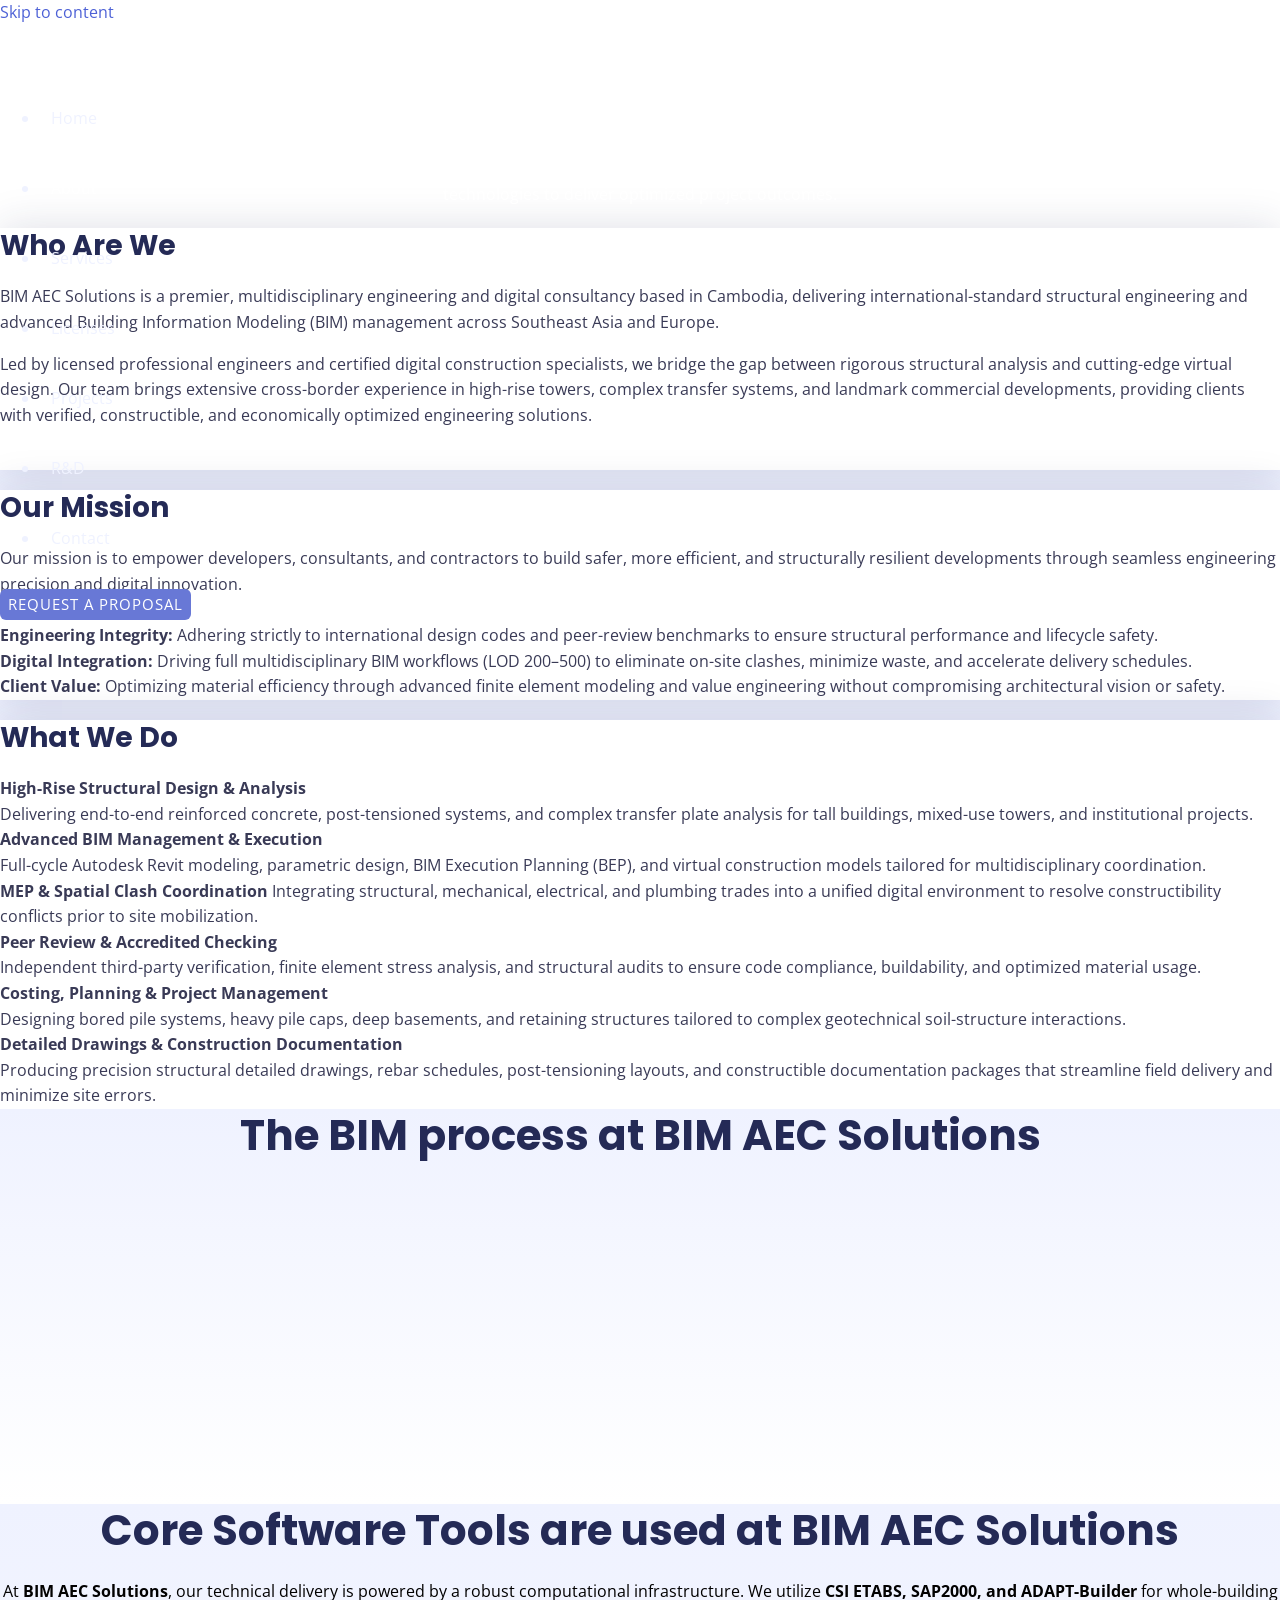
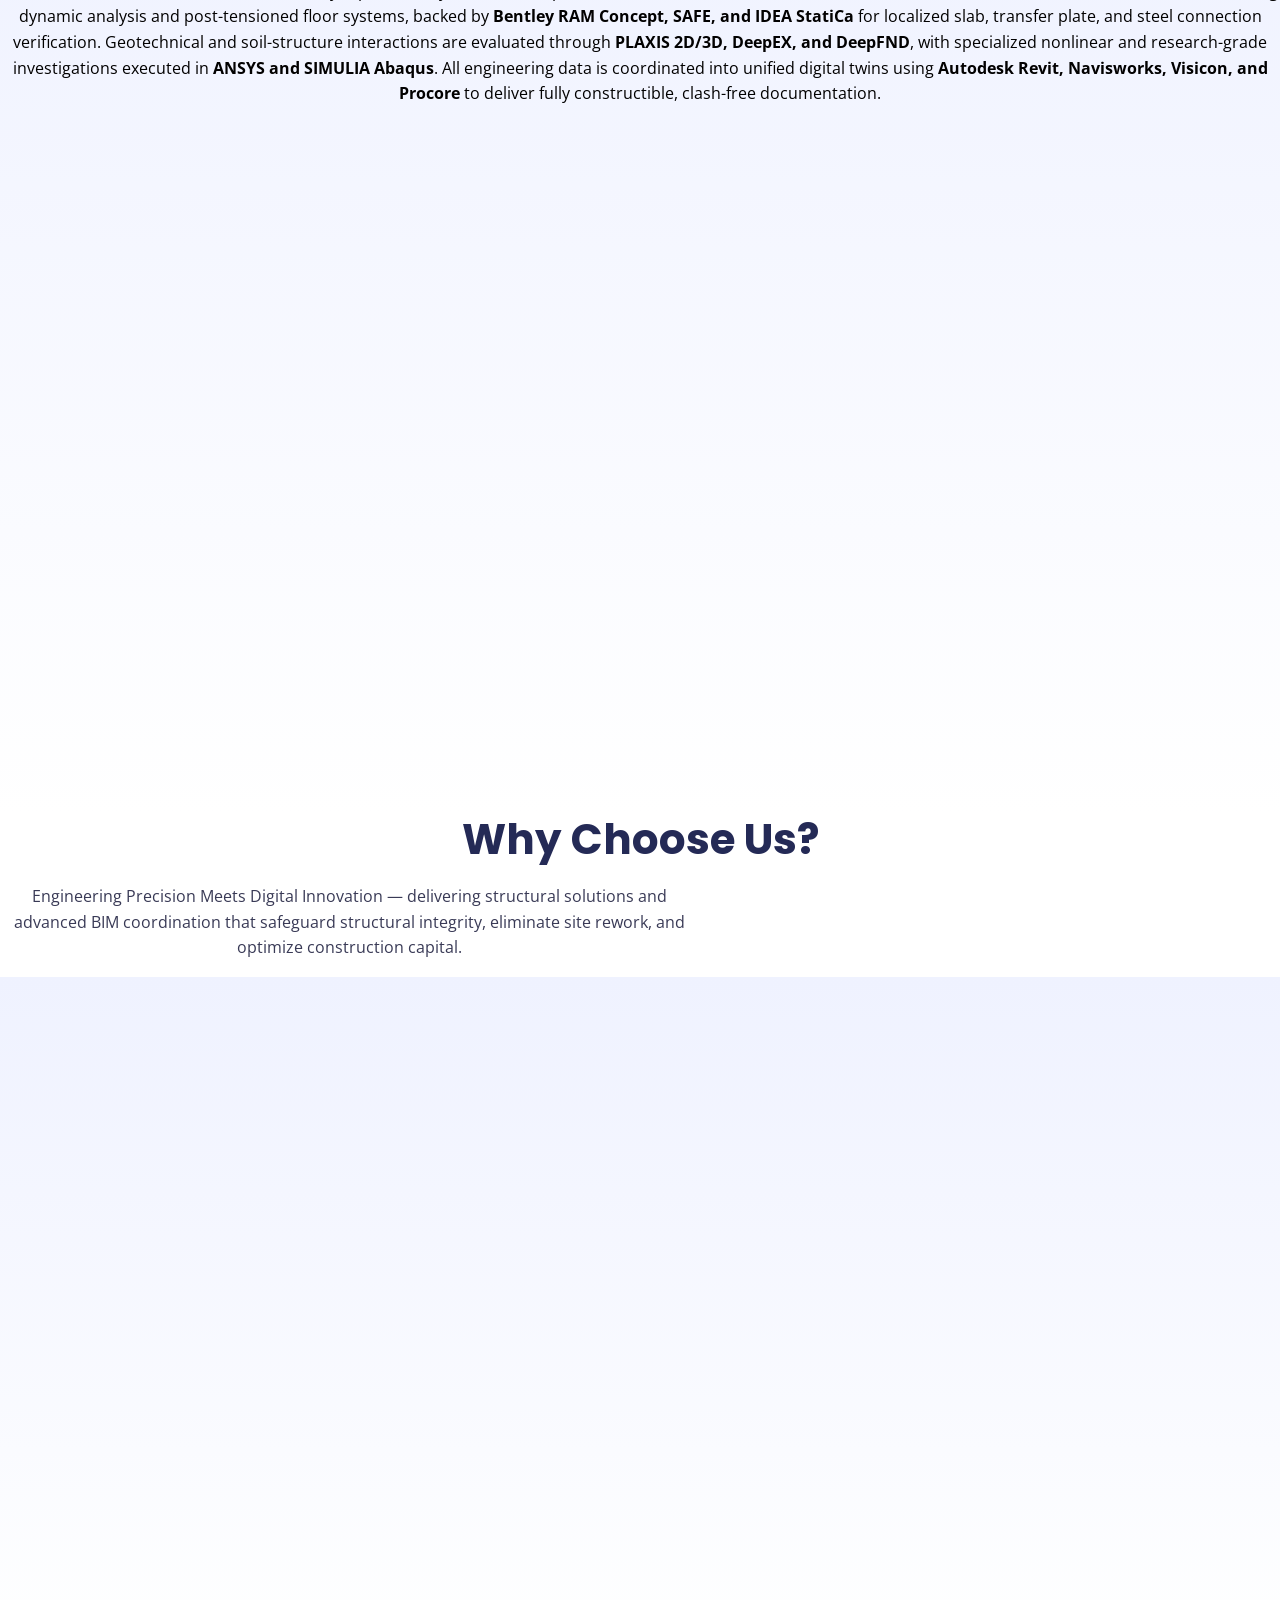
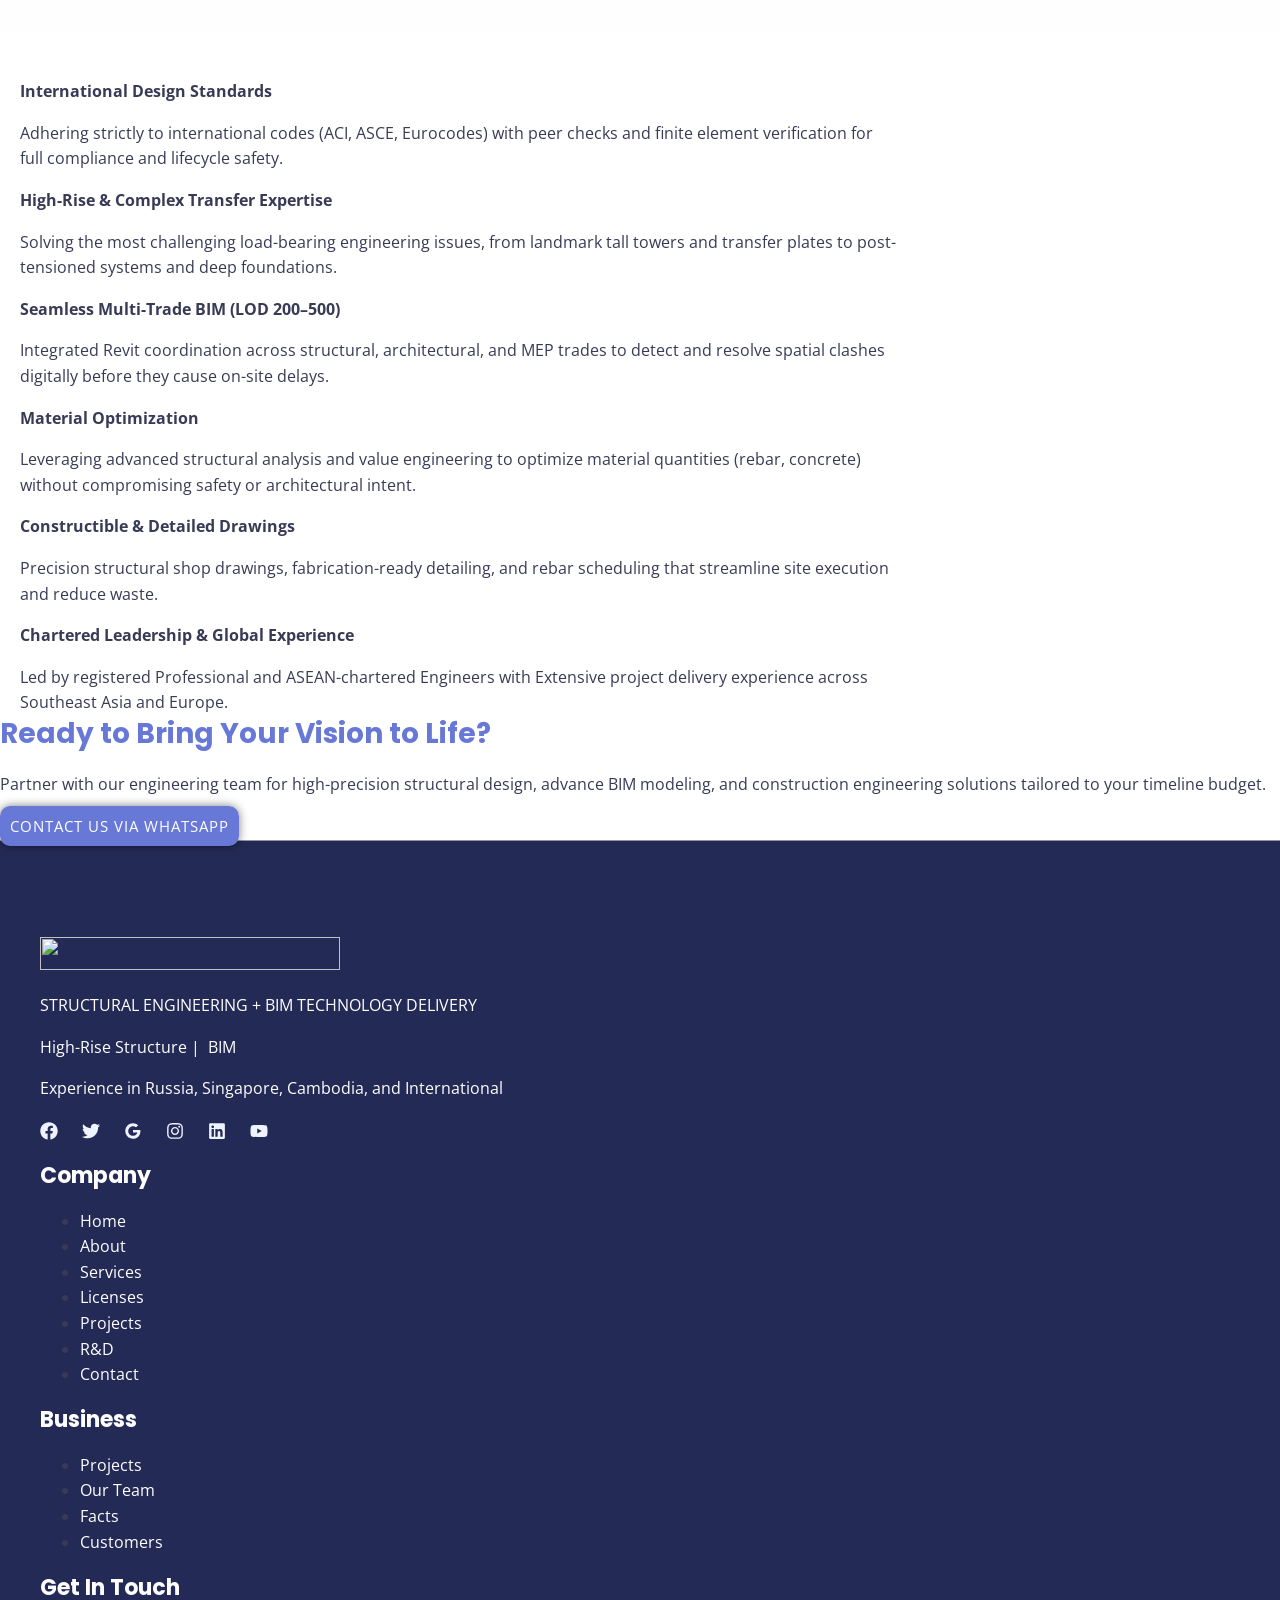
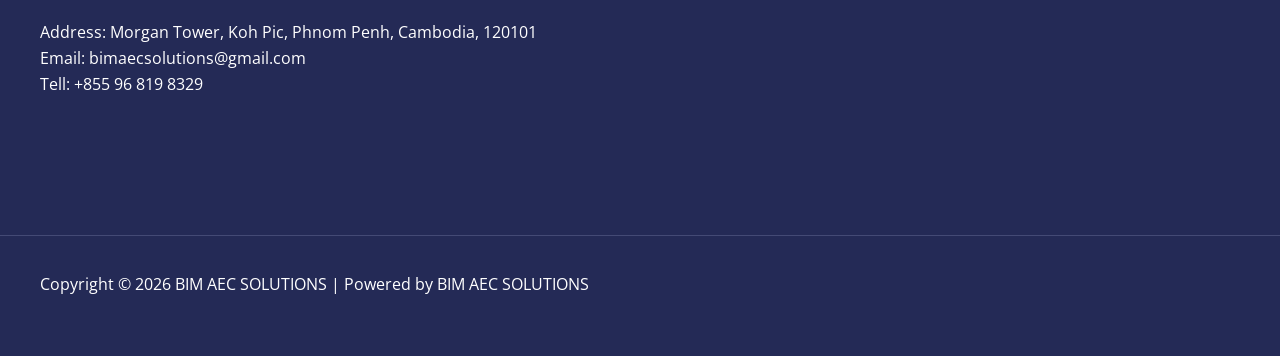
==== about/index.html @ 33dc8c8f "Add files via upload" ====
<!DOCTYPE html>
<html lang="en-US">
<head><meta charset="UTF-8">

<meta name="viewport" content="width=device-width, initial-scale=1">
	<link rel="profile" href="https://gmpg.org/xfn/11"> 
	<title>About – BIM AEC SOLUTIONS</title>
<meta name="robots" content="max-image-preview:large">
<link rel="dns-prefetch" href="//fonts.googleapis.com">
<link href="https://fonts.googleapis.com/" rel="preconnect">
<link href="https://fonts.gstatic.com/" crossorigin="anonymous" rel="preconnect">




<style id="wp-img-auto-sizes-contain-inline-css">
img:is([sizes=auto i],[sizes^="auto," i]){contain-intrinsic-size:3000px 1500px}
/*# sourceURL=wp-img-auto-sizes-contain-inline-css */
</style>
<link rel="stylesheet" id="astra-theme-css-css" href="./../wp-content/themes/astra/assets/css/minified/main.min.css?ver=4.14.2" media="all">
<style id="astra-theme-css-inline-css">
:root{--ast-post-nav-space:0;--ast-container-default-xlg-padding:6.67em;--ast-container-default-lg-padding:5.67em;--ast-container-default-slg-padding:4.34em;--ast-container-default-md-padding:3.34em;--ast-container-default-sm-padding:6.67em;--ast-container-default-xs-padding:2.4em;--ast-container-default-xxs-padding:1.4em;--ast-code-block-background:#EEEEEE;--ast-comment-inputs-background:#FAFAFA;--ast-normal-container-width:1200px;--ast-narrow-container-width:750px;--ast-blog-title-font-weight:normal;--ast-blog-meta-weight:inherit;--ast-global-color-primary:var(--ast-global-color-5);--ast-global-color-secondary:var(--ast-global-color-4);--ast-global-color-alternate-background:var(--ast-global-color-7);--ast-global-color-subtle-background:var(--ast-global-color-6);--ast-bg-style-guide:var( --ast-global-color-secondary,var(--ast-global-color-5) );--ast-shadow-style-guide:0px 0px 4px 0 #00000057;--ast-global-dark-bg-style:#fff;--ast-global-dark-lfs:#fbfbfb;--ast-widget-bg-color:#fafafa;--ast-wc-container-head-bg-color:#fbfbfb;--ast-title-layout-bg:#eeeeee;--ast-search-border-color:#e7e7e7;--ast-lifter-hover-bg:#e6e6e6;--ast-gallery-block-color:#000;--srfm-color-input-label:var(--ast-global-color-2);}html{font-size:100%;}a,.page-title{color:var(--ast-global-color-1);}a:hover,a:focus{color:var(--ast-global-color-1);}body,button,input,select,textarea,.ast-button,.ast-custom-button{font-family:'Open Sans',sans-serif;font-weight:400;font-size:16px;font-size:1rem;line-height:var(--ast-body-line-height,1.6em);}blockquote{color:var(--ast-global-color-3);}h1,h2,h3,h4,h5,h6,.entry-content :where(h1,h2,h3,h4,h5,h6),.entry-content :where(h1,h2,h3,h4,h5,h6) a,.site-title,.site-title a{font-family:'Poppins',sans-serif;font-weight:700;line-height:1em;}.ast-site-identity .site-title a{color:var(--ast-global-color-2);}.site-title{font-size:35px;font-size:2.1875rem;display:none;}header .custom-logo-link img{max-width:180px;width:180px;}.astra-logo-svg{width:180px;}.site-header .site-description{font-size:15px;font-size:0.9375rem;display:none;}.entry-title{font-size:30px;font-size:1.875rem;}.archive .ast-article-post .ast-article-inner,.blog .ast-article-post .ast-article-inner,.archive .ast-article-post .ast-article-inner:hover,.blog .ast-article-post .ast-article-inner:hover{overflow:hidden;}h1,.entry-content :where(h1),.entry-content :where(h1) a{font-size:48px;font-size:3rem;font-weight:700;font-family:'Poppins',sans-serif;line-height:1.4em;}h2,.entry-content :where(h2),.entry-content :where(h2) a{font-size:42px;font-size:2.625rem;font-family:'Poppins',sans-serif;line-height:1.3em;}h3,.entry-content :where(h3),.entry-content :where(h3) a{font-size:28px;font-size:1.75rem;font-family:'Poppins',sans-serif;line-height:1.3em;}h4,.entry-content :where(h4),.entry-content :where(h4) a{font-size:20px;font-size:1.25rem;line-height:1.2em;font-family:'Poppins',sans-serif;}h5,.entry-content :where(h5),.entry-content :where(h5) a{font-size:18px;font-size:1.125rem;line-height:1.2em;font-family:'Poppins',sans-serif;}h6,.entry-content :where(h6),.entry-content :where(h6) a{font-size:15px;font-size:0.9375rem;line-height:1.25em;font-family:'Poppins',sans-serif;}::selection{background-color:var(--ast-global-color-0);color:#ffffff;}body,h1,h2,h3,h4,h5,h6,.entry-title a,.entry-content :where(h1,h2,h3,h4,h5,h6),.entry-content :where(h1,h2,h3,h4,h5,h6) a{color:var(--ast-global-color-3);}.tagcloud a:hover,.tagcloud a:focus,.tagcloud a.current-item{color:#ffffff;border-color:var(--ast-global-color-1);background-color:var(--ast-global-color-1);}input:focus,input[type="text"]:focus,input[type="email"]:focus,input[type="url"]:focus,input[type="password"]:focus,input[type="reset"]:focus,input[type="search"]:focus,textarea:focus{border-color:var(--ast-global-color-1);}input[type="radio"]:checked,input[type=reset],input[type="checkbox"]:checked,input[type="checkbox"]:hover:checked,input[type="checkbox"]:focus:checked,input[type=range]::-webkit-slider-thumb{border-color:var(--ast-global-color-1);background-color:var(--ast-global-color-1);box-shadow:none;}.site-footer a:hover + .post-count,.site-footer a:focus + .post-count{background:var(--ast-global-color-1);border-color:var(--ast-global-color-1);}.single .nav-links .nav-previous,.single .nav-links .nav-next{color:var(--ast-global-color-1);}.entry-meta,.entry-meta *{line-height:1.45;color:var(--ast-global-color-1);}.entry-meta a:not(.ast-button):hover,.entry-meta a:not(.ast-button):hover *,.entry-meta a:not(.ast-button):focus,.entry-meta a:not(.ast-button):focus *,.page-links > .page-link,.page-links .page-link:hover,.post-navigation a:hover{color:var(--ast-global-color-1);}#cat option,.secondary .calendar_wrap thead a,.secondary .calendar_wrap thead a:visited{color:var(--ast-global-color-1);}.secondary .calendar_wrap #today,.ast-progress-val span{background:var(--ast-global-color-1);}.secondary a:hover + .post-count,.secondary a:focus + .post-count{background:var(--ast-global-color-1);border-color:var(--ast-global-color-1);}.calendar_wrap #today > a{color:#ffffff;}.page-links .page-link,.single .post-navigation a{color:var(--ast-global-color-1);}.ast-search-menu-icon .search-form button.search-submit{padding:0 4px;}.ast-search-menu-icon form.search-form{padding-right:0;}.ast-header-search .ast-search-menu-icon.ast-dropdown-active .search-form,.ast-header-search .ast-search-menu-icon.ast-dropdown-active .search-field:focus{transition:all 0.2s;}.search-form input.search-field:focus{outline:none;}.ast-mobile-header-content .ast-builder-layout-element:not(.ast-builder-menu):not(.ast-header-divider-element),.ast-mobile-popup-content .ast-builder-layout-element:not(.ast-builder-menu):not(.ast-header-divider-element){padding:15px 20px;}.wp-block-latest-posts > li > a{color:var(--ast-global-color-2);}.widget-title,.widget .wp-block-heading{font-size:22px;font-size:1.375rem;color:var(--ast-global-color-3);}.ast-search-menu-icon.slide-search a:focus-visible:focus-visible,.astra-search-icon:focus-visible,#close:focus-visible,a:focus-visible,.ast-menu-toggle:focus-visible,.site .skip-link:focus-visible,.wp-block-loginout input:focus-visible,.wp-block-search.wp-block-search__button-inside .wp-block-search__inside-wrapper,.ast-header-navigation-arrow:focus-visible,.ast-orders-table__row .ast-orders-table__cell:focus-visible,a#ast-apply-coupon:focus-visible,#ast-apply-coupon:focus-visible,#close:focus-visible,.button.search-submit:focus-visible,#search_submit:focus,.normal-search:focus-visible,.ast-header-account-wrap:focus-visible,.astra-cart-drawer-close:focus,.ast-single-variation:focus,.ast-button:focus,.ast-builder-button-wrap:has(.ast-custom-button-link:focus),.ast-builder-button-wrap .ast-custom-button-link:focus{outline-style:dotted;outline-color:inherit;outline-width:thin;}input:focus,input[type="text"]:focus,input[type="email"]:focus,input[type="url"]:focus,input[type="password"]:focus,input[type="reset"]:focus,input[type="search"]:focus,input[type="number"]:focus,textarea:focus,.wp-block-search__input:focus,[data-section="section-header-mobile-trigger"] .ast-button-wrap .ast-mobile-menu-trigger-minimal:focus,.ast-mobile-popup-drawer.active .menu-toggle-close:focus,#ast-scroll-top:focus,#coupon_code:focus,#ast-coupon-code:focus{border-style:dotted;border-color:inherit;border-width:thin;}input{outline:none;}.site-logo-img img{filter:url(#ast-img-color-filter); transition:all 0.2s linear;}body .ast-oembed-container *{position:absolute;top:0;width:100%;height:100%;left:0;}body .wp-block-embed-pocket-casts .ast-oembed-container *{position:unset;}.ast-single-post-featured-section + article {margin-top: 2em;}.site-content .ast-single-post-featured-section img {width: 100%;overflow: hidden;object-fit: cover;}.site > .ast-single-related-posts-container {margin-top: 0;}@media (min-width: 769px) {.ast-desktop .ast-container--narrow {max-width: var(--ast-narrow-container-width);margin: 0 auto;}}.ast-page-builder-template .hentry {margin: 0;}.ast-page-builder-template .site-content > .ast-container {max-width: 100%;padding: 0;}.ast-page-builder-template .site .site-content #primary {padding: 0;margin: 0;}.ast-page-builder-template .no-results {text-align: center;margin: 4em auto;}.ast-page-builder-template .ast-pagination {padding: 2em;}.ast-page-builder-template .entry-header.ast-no-title.ast-no-thumbnail {margin-top: 0;}.ast-page-builder-template .entry-header.ast-header-without-markup {margin-top: 0;margin-bottom: 0;}.ast-page-builder-template .entry-header.ast-no-title.ast-no-meta {margin-bottom: 0;}.ast-page-builder-template.single .post-navigation {padding-bottom: 2em;}.ast-page-builder-template.single-post .site-content > .ast-container {max-width: 100%;}.ast-page-builder-template .entry-header {margin-top: 4em;margin-left: auto;margin-right: auto;padding-left: 20px;padding-right: 20px;}.single.ast-page-builder-template .entry-header {padding-left: 20px;padding-right: 20px;}.ast-page-builder-template .ast-archive-description {margin: 4em auto 0;padding-left: 20px;padding-right: 20px;}.ast-page-builder-template.ast-no-sidebar .entry-content .alignwide {margin-left: 0;margin-right: 0;}@media (max-width:768.99px){#ast-desktop-header{display:none;}}@media (min-width:769px){#ast-mobile-header{display:none;}}.wp-block-buttons.aligncenter{justify-content:center;}.wp-block-buttons .wp-block-button.is-style-outline .wp-block-button__link.wp-element-button,.ast-outline-button,.wp-block-uagb-buttons-child .uagb-buttons-repeater.ast-outline-button{border-top-width:2px;border-right-width:2px;border-bottom-width:2px;border-left-width:2px;font-family:inherit;font-weight:400;font-size:15px;font-size:0.9375rem;line-height:1em;border-top-left-radius:6px;border-top-right-radius:6px;border-bottom-right-radius:6px;border-bottom-left-radius:6px;}.wp-block-button .wp-block-button__link.wp-element-button.is-style-outline:not(.has-background),.wp-block-button.is-style-outline>.wp-block-button__link.wp-element-button:not(.has-background),.ast-outline-button{background-color:transparent;}.uagb-buttons-repeater.ast-outline-button{border-radius:9999px;}.entry-content[data-ast-blocks-layout] > figure{margin-bottom:1em;}@media (max-width:768px){.ast-left-sidebar #content > .ast-container{display:flex;flex-direction:column-reverse;width:100%;}.ast-separate-container .ast-article-post,.ast-separate-container .ast-article-single{padding:1.5em 2.14em;}.ast-author-box img.avatar{margin:20px 0 0 0;}}@media (min-width:769px){.ast-separate-container.ast-right-sidebar #primary,.ast-separate-container.ast-left-sidebar #primary{border:0;}.search-no-results.ast-separate-container #primary{margin-bottom:4em;}}.elementor-widget-button .elementor-button{border-style:solid;text-decoration:none;border-top-width:0px;border-right-width:0px;border-left-width:0px;border-bottom-width:0px;}body .elementor-button.elementor-size-sm,body .elementor-button.elementor-size-xs,body .elementor-button.elementor-size-md,body .elementor-button.elementor-size-lg,body .elementor-button.elementor-size-xl,body .elementor-button{border-top-left-radius:6px;border-top-right-radius:6px;border-bottom-right-radius:6px;border-bottom-left-radius:6px;padding-top:17px;padding-right:35px;padding-bottom:17px;padding-left:35px;}.wp-block-button .wp-block-button__link ,.elementor-widget-button .elementor-button,.elementor-widget-button .elementor-button:visited{color:#ffffff;}.elementor-widget-button .elementor-button{border-color:var(--ast-global-color-0);background-color:var(--ast-global-color-0);}.elementor-widget-button .elementor-button:hover,.elementor-widget-button .elementor-button:focus{color:#ffffff;background-color:var(--ast-global-color-1);border-color:var(--ast-global-color-1);}.elementor-widget-button .elementor-button{font-weight:400;font-size:15px;font-size:0.9375rem;line-height:1em;text-transform:uppercase;letter-spacing:1px;}body .elementor-button.elementor-size-sm,body .elementor-button.elementor-size-xs,body .elementor-button.elementor-size-md,body .elementor-button.elementor-size-lg,body .elementor-button.elementor-size-xl,body .elementor-button{font-size:15px;font-size:0.9375rem;}.wp-block-button .wp-block-button__link:hover,.wp-block-button .wp-block-button__link:focus{color:#ffffff;background-color:var(--ast-global-color-1);border-color:var(--ast-global-color-1);}.elementor-widget-heading h1.elementor-heading-title{line-height:1.4em;}.elementor-widget-heading h2.elementor-heading-title{line-height:1.3em;}.elementor-widget-heading h3.elementor-heading-title{line-height:1.3em;}.elementor-widget-heading h4.elementor-heading-title{line-height:1.2em;}.elementor-widget-heading h5.elementor-heading-title{line-height:1.2em;}.elementor-widget-heading h6.elementor-heading-title{line-height:1.25em;}.wp-block-button .wp-block-button__link,.wp-block-search .wp-block-search__button,body .wp-block-file .wp-block-file__button{border-style:solid;border-top-width:0px;border-right-width:0px;border-left-width:0px;border-bottom-width:0px;border-color:var(--ast-global-color-0);background-color:var(--ast-global-color-0);color:#ffffff;font-family:inherit;font-weight:400;line-height:1em;text-transform:uppercase;letter-spacing:1px;font-size:15px;font-size:0.9375rem;border-top-left-radius:6px;border-top-right-radius:6px;border-bottom-right-radius:6px;border-bottom-left-radius:6px;padding-top:17px;padding-right:35px;padding-bottom:17px;padding-left:35px;}.menu-toggle,button,.ast-button,.ast-custom-button,.button,input#submit,input[type="button"],input[type="submit"],input[type="reset"],form[CLASS*="wp-block-search__"].wp-block-search .wp-block-search__inside-wrapper .wp-block-search__button,body .wp-block-file .wp-block-file__button{border-style:solid;border-top-width:0px;border-right-width:0px;border-left-width:0px;border-bottom-width:0px;color:#ffffff;border-color:var(--ast-global-color-0);background-color:var(--ast-global-color-0);padding-top:17px;padding-right:35px;padding-bottom:17px;padding-left:35px;font-family:inherit;font-weight:400;font-size:15px;font-size:0.9375rem;line-height:1em;text-transform:uppercase;letter-spacing:1px;border-top-left-radius:6px;border-top-right-radius:6px;border-bottom-right-radius:6px;border-bottom-left-radius:6px;}button:focus,.menu-toggle:hover,button:hover,.ast-button:hover,.ast-custom-button:hover .button:hover,.ast-custom-button:hover ,input[type=reset]:hover,input[type=reset]:focus,input#submit:hover,input#submit:focus,input[type="button"]:hover,input[type="button"]:focus,input[type="submit"]:hover,input[type="submit"]:focus,form[CLASS*="wp-block-search__"].wp-block-search .wp-block-search__inside-wrapper .wp-block-search__button:hover,form[CLASS*="wp-block-search__"].wp-block-search .wp-block-search__inside-wrapper .wp-block-search__button:focus,body .wp-block-file .wp-block-file__button:hover,body .wp-block-file .wp-block-file__button:focus{color:#ffffff;background-color:var(--ast-global-color-1);border-color:var(--ast-global-color-1);}@media (max-width:768px){.ast-mobile-header-stack .main-header-bar .ast-search-menu-icon{display:inline-block;}.ast-header-break-point.ast-header-custom-item-outside .ast-mobile-header-stack .main-header-bar .ast-search-icon{margin:0;}.ast-comment-avatar-wrap img{max-width:2.5em;}.ast-comment-meta{padding:0 1.8888em 1.3333em;}.ast-separate-container .ast-comment-list li.depth-1{padding:1.5em 2.14em;}.ast-separate-container .comment-respond{padding:2em 2.14em;}}@media (min-width:544px){.ast-container{max-width:100%;}}@media (max-width:544px){.ast-separate-container .ast-article-post,.ast-separate-container .ast-article-single,.ast-separate-container .comments-title,.ast-separate-container .ast-archive-description{padding:1.5em 1em;}.ast-separate-container #content .ast-container{padding-left:0.54em;padding-right:0.54em;}.ast-separate-container .ast-comment-list .bypostauthor{padding:.5em;}.ast-search-menu-icon.ast-dropdown-active .search-field{width:170px;}} #ast-mobile-header .ast-site-header-cart-li a{pointer-events:none;}body,.ast-separate-container{background-color:var(--ast-global-color-4);background-image:none;}@media (max-width:768px){.site-title{display:none;}.site-header .site-description{display:none;}h1,.entry-content :where(h1),.entry-content :where(h1) a{font-size:40px;}h2,.entry-content :where(h2),.entry-content :where(h2) a{font-size:35px;}h3,.entry-content :where(h3),.entry-content :where(h3) a{font-size:24px;}.astra-logo-svg{width:140px;}header .custom-logo-link img,.ast-header-break-point .site-logo-img .custom-mobile-logo-link img{max-width:140px;width:140px;}}@media (max-width:544px){.site-title{display:none;}.site-header .site-description{display:none;}h1,.entry-content :where(h1),.entry-content :where(h1) a{font-size:28px;}h2,.entry-content :where(h2),.entry-content :where(h2) a{font-size:24px;}h3,.entry-content :where(h3),.entry-content :where(h3) a{font-size:20px;}h4,.entry-content :where(h4),.entry-content :where(h4) a{font-size:18px;font-size:1.125rem;}h5,.entry-content :where(h5),.entry-content :where(h5) a{font-size:17px;font-size:1.0625rem;}h6,.entry-content :where(h6),.entry-content :where(h6) a{font-size:15px;font-size:0.9375rem;}header .custom-logo-link img,.ast-header-break-point .site-branding img,.ast-header-break-point .custom-logo-link img{max-width:120px;width:120px;}.astra-logo-svg{width:120px;}.ast-header-break-point .site-logo-img .custom-mobile-logo-link img{max-width:120px;}}@media (max-width:768px){html{font-size:91.2%;}}@media (max-width:544px){html{font-size:91.2%;}}@media (min-width:769px){.ast-container{max-width:1240px;}}@media (min-width:769px){.site-content .ast-container{display:flex;}}@media (max-width:768px){.site-content .ast-container{flex-direction:column;}}@media (min-width:769px){.main-header-menu .sub-menu .menu-item.ast-left-align-sub-menu:hover > .sub-menu,.main-header-menu .sub-menu .menu-item.ast-left-align-sub-menu.focus > .sub-menu{margin-left:-2px;}}.ast-theme-transparent-header [CLASS*="ast-header-button-"] .ast-custom-button{color:#ffffff;background:var(--ast-global-color-0);border-color:var(--ast-global-color-0);}.ast-theme-transparent-header [CLASS*="ast-header-button-"] .ast-custom-button:hover{color:#242a56;background:#ffffff;border-color:#ffffff;}.ast-theme-transparent-header [data-section="section-header-mobile-trigger"] .ast-button-wrap .ast-mobile-menu-trigger-fill,.ast-theme-transparent-header [data-section="section-header-mobile-trigger"] .ast-button-wrap .ast-mobile-menu-trigger-minimal{border:none;}.site .comments-area{padding-bottom:3em;}.wp-block-file {display: flex;align-items: center;flex-wrap: wrap;justify-content: space-between;}.wp-block-pullquote {border: none;}.wp-block-pullquote blockquote::before {content: "\201D";font-family: "Helvetica",sans-serif;display: flex;transform: rotate( 180deg );font-size: 6rem;font-style: normal;line-height: 1;font-weight: bold;align-items: center;justify-content: center;}.has-text-align-right > blockquote::before {justify-content: flex-start;}.has-text-align-left > blockquote::before {justify-content: flex-end;}figure.wp-block-pullquote.is-style-solid-color blockquote {max-width: 100%;text-align: inherit;}:root {--wp--custom--ast-default-block-top-padding: 3em;--wp--custom--ast-default-block-right-padding: 3em;--wp--custom--ast-default-block-bottom-padding: 3em;--wp--custom--ast-default-block-left-padding: 3em;--wp--custom--ast-container-width: 1200px;--wp--custom--ast-content-width-size: 1200px;--wp--custom--ast-wide-width-size: calc(1200px + var(--wp--custom--ast-default-block-left-padding) + var(--wp--custom--ast-default-block-right-padding));}.ast-narrow-container {--wp--custom--ast-content-width-size: 750px;--wp--custom--ast-wide-width-size: 750px;}@media(max-width: 768px) {:root {--wp--custom--ast-default-block-top-padding: 3em;--wp--custom--ast-default-block-right-padding: 2em;--wp--custom--ast-default-block-bottom-padding: 3em;--wp--custom--ast-default-block-left-padding: 2em;}}@media(max-width: 544px) {:root {--wp--custom--ast-default-block-top-padding: 3em;--wp--custom--ast-default-block-right-padding: 1.5em;--wp--custom--ast-default-block-bottom-padding: 3em;--wp--custom--ast-default-block-left-padding: 1.5em;}}.entry-content > .wp-block-group,.entry-content > .wp-block-cover,.entry-content > .wp-block-columns {padding-top: var(--wp--custom--ast-default-block-top-padding);padding-right: var(--wp--custom--ast-default-block-right-padding);padding-bottom: var(--wp--custom--ast-default-block-bottom-padding);padding-left: var(--wp--custom--ast-default-block-left-padding);}.ast-plain-container.ast-no-sidebar .entry-content > .alignfull,.ast-page-builder-template .ast-no-sidebar .entry-content > .alignfull {margin-left: calc( -50vw + 50%);margin-right: calc( -50vw + 50%);max-width: 100vw;width: 100vw;}.ast-plain-container.ast-no-sidebar .entry-content .alignfull .alignfull,.ast-page-builder-template.ast-no-sidebar .entry-content .alignfull .alignfull,.ast-plain-container.ast-no-sidebar .entry-content .alignfull .alignwide,.ast-page-builder-template.ast-no-sidebar .entry-content .alignfull .alignwide,.ast-plain-container.ast-no-sidebar .entry-content .alignwide .alignfull,.ast-page-builder-template.ast-no-sidebar .entry-content .alignwide .alignfull,.ast-plain-container.ast-no-sidebar .entry-content .alignwide .alignwide,.ast-page-builder-template.ast-no-sidebar .entry-content .alignwide .alignwide,.ast-plain-container.ast-no-sidebar .entry-content .wp-block-column .alignfull,.ast-page-builder-template.ast-no-sidebar .entry-content .wp-block-column .alignfull,.ast-plain-container.ast-no-sidebar .entry-content .wp-block-column .alignwide,.ast-page-builder-template.ast-no-sidebar .entry-content .wp-block-column .alignwide {margin-left: auto;margin-right: auto;width: 100%;}[data-ast-blocks-layout] .wp-block-separator:not(.is-style-dots) {height: 0;}[data-ast-blocks-layout] .wp-block-separator {margin: 20px auto;}[data-ast-blocks-layout] .wp-block-separator:not(.is-style-wide):not(.is-style-dots) {max-width: 100px;}[data-ast-blocks-layout] .wp-block-separator.has-background {padding: 0;}.entry-content[data-ast-blocks-layout] > * {max-width: var(--wp--custom--ast-content-width-size);margin-left: auto;margin-right: auto;}.entry-content[data-ast-blocks-layout] > .alignwide {max-width: var(--wp--custom--ast-wide-width-size);}.entry-content[data-ast-blocks-layout] .alignfull {max-width: none;}.entry-content .wp-block-columns {margin-bottom: 0;}blockquote {margin: 1.5em;border-color: rgba(0,0,0,0.05);}.wp-block-quote:not(.has-text-align-right):not(.has-text-align-center) {border-left: 5px solid rgba(0,0,0,0.05);}.has-text-align-right > blockquote,blockquote.has-text-align-right {border-right: 5px solid rgba(0,0,0,0.05);}.has-text-align-left > blockquote,blockquote.has-text-align-left {border-left: 5px solid rgba(0,0,0,0.05);}.wp-block-site-tagline,.wp-block-latest-posts .read-more {margin-top: 15px;}.wp-block-loginout p label {display: block;}.wp-block-loginout p:not(.login-remember):not(.login-submit) input {width: 100%;}.wp-block-loginout input:focus {border-color: transparent;}.wp-block-loginout input:focus {outline: thin dotted;}.entry-content .wp-block-media-text .wp-block-media-text__content {padding: 0 0 0 8%;}.entry-content .wp-block-media-text.has-media-on-the-right .wp-block-media-text__content {padding: 0 8% 0 0;}.entry-content .wp-block-media-text.has-background .wp-block-media-text__content {padding: 8%;}.entry-content .wp-block-cover:not([class*="background-color"]):not(.has-text-color.has-link-color) .wp-block-cover__inner-container,.entry-content .wp-block-cover:not([class*="background-color"]) .wp-block-cover-image-text,.entry-content .wp-block-cover:not([class*="background-color"]) .wp-block-cover-text,.entry-content .wp-block-cover-image:not([class*="background-color"]) .wp-block-cover__inner-container,.entry-content .wp-block-cover-image:not([class*="background-color"]) .wp-block-cover-image-text,.entry-content .wp-block-cover-image:not([class*="background-color"]) .wp-block-cover-text {color: var(--ast-global-color-primary,var(--ast-global-color-5));}.wp-block-loginout .login-remember input {width: 1.1rem;height: 1.1rem;margin: 0 5px 4px 0;vertical-align: middle;}.wp-block-latest-posts > li > *:first-child,.wp-block-latest-posts:not(.is-grid) > li:first-child {margin-top: 0;}.entry-content > .wp-block-buttons,.entry-content > .wp-block-uagb-buttons {margin-bottom: 1.5em;}.wp-block-search__inside-wrapper .wp-block-search__input {padding: 0 10px;color: var(--ast-global-color-3);background: var(--ast-global-color-primary,var(--ast-global-color-5));border-color: var(--ast-border-color);}.wp-block-latest-posts .read-more {margin-bottom: 1.5em;}.wp-block-search__no-button .wp-block-search__inside-wrapper .wp-block-search__input {padding-top: 5px;padding-bottom: 5px;}.wp-block-latest-posts .wp-block-latest-posts__post-date,.wp-block-latest-posts .wp-block-latest-posts__post-author {font-size: 1rem;}.wp-block-latest-posts > li > *,.wp-block-latest-posts:not(.is-grid) > li {margin-top: 12px;margin-bottom: 12px;}.ast-page-builder-template .entry-content[data-ast-blocks-layout] > .alignwide:where(:not(.uagb-is-root-container):not(.spectra-is-root-container)) > * {max-width: var(--wp--custom--ast-wide-width-size);}.ast-page-builder-template .entry-content[data-ast-blocks-layout] > .inherit-container-width > *,.ast-page-builder-template .entry-content[data-ast-blocks-layout] > *:not(.wp-block-group):where(:not(.uagb-is-root-container):not(.spectra-is-root-container)) > *,.entry-content[data-ast-blocks-layout] > .wp-block-cover .wp-block-cover__inner-container {max-width: var(--wp--custom--ast-content-width-size) ;margin-left: auto;margin-right: auto;}.ast-page-builder-template .entry-content[data-ast-blocks-layout] > *,.ast-page-builder-template .entry-content[data-ast-blocks-layout] > .alignfull:where(:not(.wp-block-group):not(.uagb-is-root-container):not(.spectra-is-root-container)) > * {max-width: none;}.entry-content[data-ast-blocks-layout] .wp-block-cover:not(.alignleft):not(.alignright) {width: auto;}@media(max-width: 1200px) {.ast-separate-container .entry-content > .alignfull,.ast-separate-container .entry-content[data-ast-blocks-layout] > .alignwide,.ast-plain-container .entry-content[data-ast-blocks-layout] > .alignwide,.ast-plain-container .entry-content .alignfull {margin-left: calc(-1 * min(var(--ast-container-default-xlg-padding),20px)) ;margin-right: calc(-1 * min(var(--ast-container-default-xlg-padding),20px));}}@media(min-width: 1201px) {.ast-separate-container .entry-content > .alignfull {margin-left: calc(-1 * var(--ast-container-default-xlg-padding) );margin-right: calc(-1 * var(--ast-container-default-xlg-padding) );}.ast-separate-container .entry-content[data-ast-blocks-layout] > .alignwide,.ast-plain-container .entry-content[data-ast-blocks-layout] > .alignwide {margin-left: calc(-1 * var(--wp--custom--ast-default-block-left-padding) );margin-right: calc(-1 * var(--wp--custom--ast-default-block-right-padding) );}}@media(min-width: 768px) {.ast-separate-container .entry-content .wp-block-group.alignwide:not(.inherit-container-width) > :where(:not(.alignleft):not(.alignright)),.ast-plain-container .entry-content .wp-block-group.alignwide:not(.inherit-container-width) > :where(:not(.alignleft):not(.alignright)) {max-width: calc( var(--wp--custom--ast-content-width-size) + 80px );}.ast-plain-container.ast-right-sidebar .entry-content[data-ast-blocks-layout] .alignfull,.ast-plain-container.ast-left-sidebar .entry-content[data-ast-blocks-layout] .alignfull {margin-left: -60px;margin-right: -60px;}}@media(min-width: 544px) {.entry-content > .alignleft {margin-right: 20px;}.entry-content > .alignright {margin-left: 20px;}}@media (max-width:544px){.wp-block-columns .wp-block-column:not(:last-child){margin-bottom:20px;}.wp-block-latest-posts{margin:0;}}@media( max-width: 600px ) {.entry-content .wp-block-media-text .wp-block-media-text__content,.entry-content .wp-block-media-text.has-media-on-the-right .wp-block-media-text__content {padding: 8% 0 0;}.entry-content .wp-block-media-text.has-background .wp-block-media-text__content {padding: 8%;}}.ast-page-builder-template .entry-header {padding-left: 0;}.ast-narrow-container .site-content .wp-block-uagb-image--align-full .wp-block-uagb-image__figure {max-width: 100%;margin-left: auto;margin-right: auto;}:root .has-ast-global-color-0-color{color:var(--ast-global-color-0);}:root .has-ast-global-color-0-background-color{background-color:var(--ast-global-color-0);}:root .wp-block-button .has-ast-global-color-0-color{color:var(--ast-global-color-0);}:root .wp-block-button .has-ast-global-color-0-background-color{background-color:var(--ast-global-color-0);}:root .has-ast-global-color-1-color{color:var(--ast-global-color-1);}:root .has-ast-global-color-1-background-color{background-color:var(--ast-global-color-1);}:root .wp-block-button .has-ast-global-color-1-color{color:var(--ast-global-color-1);}:root .wp-block-button .has-ast-global-color-1-background-color{background-color:var(--ast-global-color-1);}:root .has-ast-global-color-2-color{color:var(--ast-global-color-2);}:root .has-ast-global-color-2-background-color{background-color:var(--ast-global-color-2);}:root .wp-block-button .has-ast-global-color-2-color{color:var(--ast-global-color-2);}:root .wp-block-button .has-ast-global-color-2-background-color{background-color:var(--ast-global-color-2);}:root .has-ast-global-color-3-color{color:var(--ast-global-color-3);}:root .has-ast-global-color-3-background-color{background-color:var(--ast-global-color-3);}:root .wp-block-button .has-ast-global-color-3-color{color:var(--ast-global-color-3);}:root .wp-block-button .has-ast-global-color-3-background-color{background-color:var(--ast-global-color-3);}:root .has-ast-global-color-4-color{color:var(--ast-global-color-4);}:root .has-ast-global-color-4-background-color{background-color:var(--ast-global-color-4);}:root .wp-block-button .has-ast-global-color-4-color{color:var(--ast-global-color-4);}:root .wp-block-button .has-ast-global-color-4-background-color{background-color:var(--ast-global-color-4);}:root .has-ast-global-color-5-color{color:var(--ast-global-color-5);}:root .has-ast-global-color-5-background-color{background-color:var(--ast-global-color-5);}:root .wp-block-button .has-ast-global-color-5-color{color:var(--ast-global-color-5);}:root .wp-block-button .has-ast-global-color-5-background-color{background-color:var(--ast-global-color-5);}:root .has-ast-global-color-6-color{color:var(--ast-global-color-6);}:root .has-ast-global-color-6-background-color{background-color:var(--ast-global-color-6);}:root .wp-block-button .has-ast-global-color-6-color{color:var(--ast-global-color-6);}:root .wp-block-button .has-ast-global-color-6-background-color{background-color:var(--ast-global-color-6);}:root .has-ast-global-color-7-color{color:var(--ast-global-color-7);}:root .has-ast-global-color-7-background-color{background-color:var(--ast-global-color-7);}:root .wp-block-button .has-ast-global-color-7-color{color:var(--ast-global-color-7);}:root .wp-block-button .has-ast-global-color-7-background-color{background-color:var(--ast-global-color-7);}:root .has-ast-global-color-8-color{color:var(--ast-global-color-8);}:root .has-ast-global-color-8-background-color{background-color:var(--ast-global-color-8);}:root .wp-block-button .has-ast-global-color-8-color{color:var(--ast-global-color-8);}:root .wp-block-button .has-ast-global-color-8-background-color{background-color:var(--ast-global-color-8);}:root{--ast-global-color-0:#6878d6;--ast-global-color-1:#4d61d6;--ast-global-color-2:#242a56;--ast-global-color-3:#393a56;--ast-global-color-4:#eff2ff;--ast-global-color-5:#ffffff;--ast-global-color-6:#eff2ff;--ast-global-color-7:#242a56;--ast-global-color-8:#BFD1FF;}:root {--ast-border-color : #dddddd;}.ast-single-entry-banner {-js-display: flex;display: flex;flex-direction: column;justify-content: center;text-align: center;position: relative;background: var(--ast-title-layout-bg);}.ast-single-entry-banner[data-banner-layout="layout-1"] {max-width: 1200px;background: inherit;padding: 20px 0;}.ast-single-entry-banner[data-banner-width-type="custom"] {margin: 0 auto;width: 100%;}.ast-single-entry-banner + .site-content .entry-header {margin-bottom: 0;}.site .ast-author-avatar {--ast-author-avatar-size: ;}a.ast-underline-text {text-decoration: underline;}.ast-container > .ast-terms-link {position: relative;display: block;}a.ast-button.ast-badge-tax {padding: 4px 8px;border-radius: 3px;font-size: inherit;}header.entry-header{text-align:left;}header.entry-header .entry-title{font-size:30px;font-size:1.875rem;}header.entry-header > *:not(:last-child){margin-bottom:10px;}@media (max-width:768px){header.entry-header{text-align:left;}}@media (max-width:544px){header.entry-header{text-align:left;}}.ast-archive-entry-banner {-js-display: flex;display: flex;flex-direction: column;justify-content: center;text-align: center;position: relative;background: var(--ast-title-layout-bg);}.ast-archive-entry-banner[data-banner-width-type="custom"] {margin: 0 auto;width: 100%;}.ast-archive-entry-banner[data-banner-layout="layout-1"] {background: inherit;padding: 20px 0;text-align: left;}body.archive .ast-archive-description{max-width:1200px;width:100%;text-align:left;padding-top:3em;padding-right:3em;padding-bottom:3em;padding-left:3em;}body.archive .ast-archive-description .ast-archive-title,body.archive .ast-archive-description .ast-archive-title *{font-size:40px;font-size:2.5rem;}body.archive .ast-archive-description > *:not(:last-child){margin-bottom:10px;}@media (max-width:768px){body.archive .ast-archive-description{text-align:left;}}@media (max-width:544px){body.archive .ast-archive-description{text-align:left;}}@media (min-width:769px){.ast-theme-transparent-header #masthead{position:absolute;left:0;right:0;}.ast-theme-transparent-header .main-header-bar,.ast-theme-transparent-header.ast-header-break-point .main-header-bar{background:none;}body.elementor-editor-active.ast-theme-transparent-header #masthead,.fl-builder-edit .ast-theme-transparent-header #masthead,body.vc_editor.ast-theme-transparent-header #masthead,body.brz-ed.ast-theme-transparent-header #masthead{z-index:0;}.ast-header-break-point.ast-replace-site-logo-transparent.ast-theme-transparent-header .custom-mobile-logo-link{display:none;}.ast-header-break-point.ast-replace-site-logo-transparent.ast-theme-transparent-header .transparent-custom-logo{display:inline-block;}.ast-theme-transparent-header .ast-above-header,.ast-theme-transparent-header .ast-above-header.ast-above-header-bar{background-image:none;background-color:transparent;}.ast-theme-transparent-header .ast-below-header,.ast-theme-transparent-header .ast-below-header.ast-below-header-bar{background-image:none;background-color:transparent;}}.ast-theme-transparent-header .ast-builder-menu .main-header-menu,.ast-theme-transparent-header .ast-builder-menu .main-header-menu .menu-link,.ast-theme-transparent-header [CLASS*="ast-builder-menu-"] .main-header-menu .menu-item > .menu-link,.ast-theme-transparent-header .ast-masthead-custom-menu-items,.ast-theme-transparent-header .ast-masthead-custom-menu-items a,.ast-theme-transparent-header .ast-builder-menu .main-header-menu .menu-item > .ast-menu-toggle,.ast-theme-transparent-header .ast-builder-menu .main-header-menu .menu-item > .ast-menu-toggle,.ast-theme-transparent-header .ast-above-header-navigation a,.ast-header-break-point.ast-theme-transparent-header .ast-above-header-navigation a,.ast-header-break-point.ast-theme-transparent-header .ast-above-header-navigation > ul.ast-above-header-menu > .menu-item-has-children:not(.current-menu-item) > .ast-menu-toggle,.ast-theme-transparent-header .ast-below-header-menu,.ast-theme-transparent-header .ast-below-header-menu a,.ast-header-break-point.ast-theme-transparent-header .ast-below-header-menu a,.ast-header-break-point.ast-theme-transparent-header .ast-below-header-menu,.ast-theme-transparent-header .main-header-menu .menu-link{color:#eff2ff;}.ast-theme-transparent-header .ast-builder-menu .main-header-menu .menu-item:hover > .menu-link,.ast-theme-transparent-header .ast-builder-menu .main-header-menu .menu-item:hover > .ast-menu-toggle,.ast-theme-transparent-header .ast-builder-menu .main-header-menu .ast-masthead-custom-menu-items a:hover,.ast-theme-transparent-header .ast-builder-menu .main-header-menu .focus > .menu-link,.ast-theme-transparent-header .ast-builder-menu .main-header-menu .focus > .ast-menu-toggle,.ast-theme-transparent-header .ast-builder-menu .main-header-menu .current-menu-item > .menu-link,.ast-theme-transparent-header .ast-builder-menu .main-header-menu .current-menu-ancestor > .menu-link,.ast-theme-transparent-header .ast-builder-menu .main-header-menu .current-menu-item > .ast-menu-toggle,.ast-theme-transparent-header .ast-builder-menu .main-header-menu .current-menu-ancestor > .ast-menu-toggle,.ast-theme-transparent-header [CLASS*="ast-builder-menu-"] .main-header-menu .current-menu-item > .menu-link,.ast-theme-transparent-header [CLASS*="ast-builder-menu-"] .main-header-menu .current-menu-ancestor > .menu-link,.ast-theme-transparent-header [CLASS*="ast-builder-menu-"] .main-header-menu .current-menu-item > .ast-menu-toggle,.ast-theme-transparent-header [CLASS*="ast-builder-menu-"] .main-header-menu .current-menu-ancestor > .ast-menu-toggle,.ast-theme-transparent-header .main-header-menu .menu-item:hover > .menu-link,.ast-theme-transparent-header .main-header-menu .current-menu-item > .menu-link,.ast-theme-transparent-header .main-header-menu .current-menu-ancestor > .menu-link{color:#ffffff;}.ast-theme-transparent-header .ast-builder-menu .main-header-menu .menu-item .sub-menu .menu-link,.ast-theme-transparent-header .main-header-menu .menu-item .sub-menu .menu-link{background-color:transparent;}@media (max-width:768px){.ast-theme-transparent-header #masthead{position:absolute;left:0;right:0;}.ast-theme-transparent-header .main-header-bar,.ast-theme-transparent-header.ast-header-break-point .main-header-bar{background:none;}body.elementor-editor-active.ast-theme-transparent-header #masthead,.fl-builder-edit .ast-theme-transparent-header #masthead,body.vc_editor.ast-theme-transparent-header #masthead,body.brz-ed.ast-theme-transparent-header #masthead{z-index:0;}.ast-header-break-point.ast-replace-site-logo-transparent.ast-theme-transparent-header .custom-mobile-logo-link{display:none;}.ast-header-break-point.ast-replace-site-logo-transparent.ast-theme-transparent-header .transparent-custom-logo{display:inline-block;}.ast-theme-transparent-header .ast-above-header,.ast-theme-transparent-header .ast-above-header.ast-above-header-bar{background-image:none;background-color:transparent;}.ast-theme-transparent-header .ast-below-header,.ast-theme-transparent-header .ast-below-header.ast-below-header-bar{background-image:none;background-color:transparent;}}@media (max-width:768px){.ast-theme-transparent-header .ast-builder-menu .main-header-menu,.ast-theme-transparent-header .ast-builder-menu .main-header-menu .menu-link,.ast-theme-transparent-header [CLASS*="ast-builder-menu-"] .main-header-menu .menu-item > .menu-link,.ast-theme-transparent-header .ast-masthead-custom-menu-items,.ast-theme-transparent-header .ast-masthead-custom-menu-items a,.ast-theme-transparent-header .ast-builder-menu .main-header-menu .menu-item > .ast-menu-toggle,.ast-theme-transparent-header .ast-builder-menu .main-header-menu .menu-item > .ast-menu-toggle,.ast-theme-transparent-header .main-header-menu .menu-link{color:var(--ast-global-color-3);}.ast-theme-transparent-header .ast-builder-menu .main-header-menu .menu-item:hover > .menu-link,.ast-theme-transparent-header .ast-builder-menu .main-header-menu .menu-item:hover > .ast-menu-toggle,.ast-theme-transparent-header .ast-builder-menu .main-header-menu .ast-masthead-custom-menu-items a:hover,.ast-theme-transparent-header .ast-builder-menu .main-header-menu .focus > .menu-link,.ast-theme-transparent-header .ast-builder-menu .main-header-menu .focus > .ast-menu-toggle,.ast-theme-transparent-header .ast-builder-menu .main-header-menu .current-menu-item > .menu-link,.ast-theme-transparent-header .ast-builder-menu .main-header-menu .current-menu-ancestor > .menu-link,.ast-theme-transparent-header .ast-builder-menu .main-header-menu .current-menu-item > .ast-menu-toggle,.ast-theme-transparent-header .ast-builder-menu .main-header-menu .current-menu-ancestor > .ast-menu-toggle,.ast-theme-transparent-header [CLASS*="ast-builder-menu-"] .main-header-menu .current-menu-item > .menu-link,.ast-theme-transparent-header [CLASS*="ast-builder-menu-"] .main-header-menu .current-menu-ancestor > .menu-link,.ast-theme-transparent-header [CLASS*="ast-builder-menu-"] .main-header-menu .current-menu-item > .ast-menu-toggle,.ast-theme-transparent-header [CLASS*="ast-builder-menu-"] .main-header-menu .current-menu-ancestor > .ast-menu-toggle,.ast-theme-transparent-header .main-header-menu .menu-item:hover > .menu-link,.ast-theme-transparent-header .main-header-menu .current-menu-item > .menu-link,.ast-theme-transparent-header .main-header-menu .current-menu-ancestor > .menu-link{color:var(--ast-global-color-1);}}.ast-theme-transparent-header #ast-desktop-header > .ast-main-header-wrap > .main-header-bar,.ast-theme-transparent-header.ast-header-break-point #ast-mobile-header > .ast-main-header-wrap > .main-header-bar{border-bottom-width:0px;border-bottom-style:solid;}.ast-breadcrumbs .trail-browse,.ast-breadcrumbs .trail-items,.ast-breadcrumbs .trail-items li{display:inline-block;margin:0;padding:0;border:none;background:inherit;text-indent:0;text-decoration:none;}.ast-breadcrumbs .trail-browse{font-size:inherit;font-style:inherit;font-weight:inherit;color:inherit;}.ast-breadcrumbs .trail-items{list-style:none;}.trail-items li::after{padding:0 0.3em;content:"\00bb";}.trail-items li:last-of-type::after{display:none;}h1,h2,h3,h4,h5,h6,.entry-content :where(h1,h2,h3,h4,h5,h6){color:var(--ast-global-color-2);}@media (max-width:768px){.ast-builder-grid-row-container.ast-builder-grid-row-tablet-3-firstrow .ast-builder-grid-row > *:first-child,.ast-builder-grid-row-container.ast-builder-grid-row-tablet-3-lastrow .ast-builder-grid-row > *:last-child{grid-column:1 / -1;}}@media (max-width:544px){.ast-builder-grid-row-container.ast-builder-grid-row-mobile-3-firstrow .ast-builder-grid-row > *:first-child,.ast-builder-grid-row-container.ast-builder-grid-row-mobile-3-lastrow .ast-builder-grid-row > *:last-child{grid-column:1 / -1;}}.ast-builder-layout-element[data-section="title_tagline"]{display:flex;}@media (max-width:768.99px){.ast-header-break-point .ast-builder-layout-element[data-section="title_tagline"]{display:flex;}}@media (max-width:544px){.ast-header-break-point .ast-builder-layout-element[data-section="title_tagline"]{display:flex;}}[data-section*="section-hb-button-"] .menu-link{display:none;}.ast-header-button-1[data-section*="section-hb-button-"] .ast-builder-button-wrap .ast-custom-button{line-height:1em;}.ast-header-button-1 .ast-custom-button{color:var(--ast-global-color-5);background:var(--ast-global-color-0);}.ast-header-button-1 .ast-custom-button:hover{color:var(--ast-global-color-3);background:var(--ast-global-color-5);}.ast-header-button-1[data-section*="section-hb-button-"] .ast-builder-button-wrap .ast-custom-button{padding-top:8px;padding-bottom:8px;padding-left:8px;padding-right:8px;}.ast-header-button-1[data-section="section-hb-button-1"]{display:flex;}@media (max-width:768.99px){.ast-header-break-point .ast-header-button-1[data-section="section-hb-button-1"]{display:flex;}}@media (max-width:544px){.ast-header-break-point .ast-header-button-1[data-section="section-hb-button-1"]{display:flex;}}.ast-builder-menu-1{font-family:inherit;font-weight:inherit;}.ast-builder-menu-1 .menu-item > .menu-link{padding-left:0.7em;padding-right:0.7em;}.ast-builder-menu-1 .sub-menu,.ast-builder-menu-1 .inline-on-mobile .sub-menu{border-top-width:1px;border-bottom-width:1px;border-right-width:1px;border-left-width:1px;border-color:#eaeaea;border-style:solid;}.ast-builder-menu-1 .sub-menu .sub-menu{top:-1px;}.ast-builder-menu-1 .main-header-menu > .menu-item > .sub-menu,.ast-builder-menu-1 .main-header-menu > .menu-item > .astra-full-megamenu-wrapper{margin-top:0px;}.ast-desktop .ast-builder-menu-1 .main-header-menu > .menu-item > .sub-menu:before,.ast-desktop .ast-builder-menu-1 .main-header-menu > .menu-item > .astra-full-megamenu-wrapper:before{height:calc( 0px + 1px + 5px );}.ast-builder-menu-1 .menu-item.menu-item-has-children > .ast-menu-toggle{right:calc( 0.7em - 0.907em );}.ast-desktop .ast-builder-menu-1 .menu-item .sub-menu .menu-link{border-style:none;}@media (max-width:768px){.ast-builder-menu-1 .main-header-menu .menu-item > .menu-link{color:var(--ast-global-color-3);}.ast-builder-menu-1 .menu-item > .ast-menu-toggle{color:var(--ast-global-color-3);}.ast-builder-menu-1 .menu-link:hover,.ast-builder-menu-1 .main-header-menu > .menu-item:hover > .menu-link,.ast-builder-menu-1 .inline-on-mobile .ast-menu-toggle:hover,.ast-builder-menu-1 .inline-on-mobile .main-header-menu > .menu-item:hover > .ast-menu-toggle{color:var(--ast-global-color-1);}.ast-builder-menu-1 .ast-menu-toggle:hover,.ast-builder-menu-1 .main-header-menu > .menu-item:hover > .ast-menu-toggle{color:var(--ast-global-color-1);}.ast-builder-menu-1 .menu-item.current-menu-item > .menu-link,.ast-builder-menu-1 .inline-on-mobile .menu-item.current-menu-item > .ast-menu-toggle,.ast-builder-menu-1 .current-menu-ancestor > .menu-link,.ast-builder-menu-1 .current-menu-ancestor > .ast-menu-toggle{color:var(--ast-global-color-1);}.ast-builder-menu-1 .menu-item.current-menu-item > .ast-menu-toggle{color:var(--ast-global-color-1);}.ast-header-break-point .ast-builder-menu-1 .menu-item.menu-item-has-children > .ast-menu-toggle{top:0;}.ast-builder-menu-1 .inline-on-mobile .menu-item.menu-item-has-children > .ast-menu-toggle{right:-15px;}.ast-builder-menu-1 .menu-item-has-children > .menu-link:after{content:unset;}.ast-builder-menu-1 .main-header-menu > .menu-item > .sub-menu,.ast-builder-menu-1 .main-header-menu > .menu-item > .astra-full-megamenu-wrapper{margin-top:0;}.ast-builder-menu-1 .main-header-menu,.ast-builder-menu-1 .main-header-menu .sub-menu{background-color:var(--ast-global-color-5);background-image:none;}}@media (max-width:544px){.ast-header-break-point .ast-builder-menu-1 .menu-item.menu-item-has-children > .ast-menu-toggle{top:0;}.ast-builder-menu-1 .main-header-menu > .menu-item > .sub-menu,.ast-builder-menu-1 .main-header-menu > .menu-item > .astra-full-megamenu-wrapper{margin-top:0;}}.ast-builder-menu-1{display:flex;}@media (max-width:768.99px){.ast-header-break-point .ast-builder-menu-1{display:flex;}}@media (max-width:544px){.ast-header-break-point .ast-builder-menu-1{display:flex;}}.ast-desktop .ast-menu-hover-style-underline > .menu-item > .menu-link:before,.ast-desktop .ast-menu-hover-style-overline > .menu-item > .menu-link:before {content: "";position: absolute;width: 100%;right: 50%;height: 1px;background-color: transparent;transform: scale(0,0) translate(-50%,0);transition: transform .3s ease-in-out,color .0s ease-in-out;}.ast-desktop .ast-menu-hover-style-underline > .menu-item:hover > .menu-link:before,.ast-desktop .ast-menu-hover-style-overline > .menu-item:hover > .menu-link:before {width: calc(100% - 1.2em);background-color: currentColor;transform: scale(1,1) translate(50%,0);}.ast-desktop .ast-menu-hover-style-underline > .menu-item > .menu-link:before {bottom: 0;}.ast-desktop .ast-menu-hover-style-overline > .menu-item > .menu-link:before {top: 0;}.ast-desktop .ast-menu-hover-style-zoom > .menu-item > .menu-link:hover {transition: all .3s ease;transform: scale(1.2);}.site-below-footer-wrap{padding-top:20px;padding-bottom:20px;}.site-below-footer-wrap[data-section="section-below-footer-builder"]{background-color:var(--ast-global-color-7);background-image:none;min-height:80px;border-style:solid;border-width:0px;border-top-width:1px;border-top-color:rgba(81,86,129,0.72);}.site-below-footer-wrap[data-section="section-below-footer-builder"] .ast-builder-grid-row{max-width:1200px;min-height:80px;margin-left:auto;margin-right:auto;}.site-below-footer-wrap[data-section="section-below-footer-builder"] .ast-builder-grid-row,.site-below-footer-wrap[data-section="section-below-footer-builder"] .site-footer-section{align-items:center;}.site-below-footer-wrap[data-section="section-below-footer-builder"].ast-footer-row-inline .site-footer-section{display:flex;margin-bottom:0;}.ast-builder-grid-row-full .ast-builder-grid-row{grid-template-columns:1fr;}@media (max-width:768px){.site-below-footer-wrap[data-section="section-below-footer-builder"].ast-footer-row-tablet-inline .site-footer-section{display:flex;margin-bottom:0;}.site-below-footer-wrap[data-section="section-below-footer-builder"].ast-footer-row-tablet-stack .site-footer-section{display:block;margin-bottom:10px;}.ast-builder-grid-row-container.ast-builder-grid-row-tablet-full .ast-builder-grid-row{grid-template-columns:1fr;}}@media (max-width:544px){.site-below-footer-wrap[data-section="section-below-footer-builder"].ast-footer-row-mobile-inline .site-footer-section{display:flex;margin-bottom:0;}.site-below-footer-wrap[data-section="section-below-footer-builder"].ast-footer-row-mobile-stack .site-footer-section{display:block;margin-bottom:10px;}.ast-builder-grid-row-container.ast-builder-grid-row-mobile-full .ast-builder-grid-row{grid-template-columns:1fr;}}@media (max-width:544px){.site-below-footer-wrap[data-section="section-below-footer-builder"]{padding-left:30px;padding-right:30px;}}.site-below-footer-wrap[data-section="section-below-footer-builder"]{display:grid;}@media (max-width:768.99px){.ast-header-break-point .site-below-footer-wrap[data-section="section-below-footer-builder"]{display:grid;}}@media (max-width:544px){.ast-header-break-point .site-below-footer-wrap[data-section="section-below-footer-builder"]{display:grid;}}.ast-footer-copyright{text-align:center;}.ast-footer-copyright.site-footer-focus-item {color:#ffffff;}@media (max-width:768px){.ast-footer-copyright{text-align:center;}}@media (max-width:544px){.ast-footer-copyright{text-align:center;}}.ast-footer-copyright.ast-builder-layout-element{display:flex;}@media (max-width:768.99px){.ast-header-break-point .ast-footer-copyright.ast-builder-layout-element{display:flex;}}@media (max-width:544px){.ast-header-break-point .ast-footer-copyright.ast-builder-layout-element{display:flex;}}.ast-social-stack-desktop .ast-builder-social-element,.ast-social-stack-tablet .ast-builder-social-element,.ast-social-stack-mobile .ast-builder-social-element {margin-top: 6px;margin-bottom: 6px;}.social-show-label-true .ast-builder-social-element {width: auto;padding: 0 0.4em;}[data-section^="section-fb-social-icons-"] .footer-social-inner-wrap {text-align: center;}.ast-footer-social-wrap {width: 100%;}.ast-footer-social-wrap .ast-builder-social-element:first-child {margin-left: 0;}.ast-footer-social-wrap .ast-builder-social-element:last-child {margin-right: 0;}.ast-header-social-wrap .ast-builder-social-element:first-child {margin-left: 0;}.ast-header-social-wrap .ast-builder-social-element:last-child {margin-right: 0;}.ast-builder-social-element {line-height: 1;color: var(--ast-global-color-2);background: transparent;vertical-align: middle;transition: all 0.01s;margin-left: 6px;margin-right: 6px;justify-content: center;align-items: center;}.ast-builder-social-element .social-item-label {padding-left: 6px;}.ast-footer-social-1-wrap .ast-builder-social-element,.ast-footer-social-1-wrap .social-show-label-true .ast-builder-social-element{margin-left:12px;margin-right:12px;}.ast-footer-social-1-wrap .ast-builder-social-element svg{width:18px;height:18px;}.ast-footer-social-1-wrap .ast-social-color-type-custom svg{fill:#eff2ff;}.ast-footer-social-1-wrap .ast-social-color-type-custom .ast-builder-social-element:hover{color:#ffffff;}.ast-footer-social-1-wrap .ast-social-color-type-custom .ast-builder-social-element:hover svg{fill:#ffffff;}.ast-footer-social-1-wrap .ast-social-color-type-custom .social-item-label{color:#eff2ff;}.ast-footer-social-1-wrap .ast-builder-social-element:hover .social-item-label{color:#ffffff;}[data-section="section-fb-social-icons-1"] .footer-social-inner-wrap{text-align:left;}@media (max-width:768px){[data-section="section-fb-social-icons-1"] .footer-social-inner-wrap{text-align:left;}}@media (max-width:544px){[data-section="section-fb-social-icons-1"] .footer-social-inner-wrap{text-align:left;}}.ast-builder-layout-element[data-section="section-fb-social-icons-1"]{display:flex;}@media (max-width:768.99px){.ast-header-break-point .ast-builder-layout-element[data-section="section-fb-social-icons-1"]{display:flex;}}@media (max-width:544px){.ast-header-break-point .ast-builder-layout-element[data-section="section-fb-social-icons-1"]{display:flex;}}.site-footer{background-color:var(--ast-global-color-2);background-image:none;}.site-primary-footer-wrap{padding-top:45px;padding-bottom:45px;}.site-primary-footer-wrap[data-section="section-primary-footer-builder"]{background-color:var(--ast-global-color-7);background-image:none;border-style:solid;border-width:0px;border-top-width:1px;border-top-color:rgba(230,230,230,0.57);}.site-primary-footer-wrap[data-section="section-primary-footer-builder"] .ast-builder-grid-row{max-width:1200px;margin-left:auto;margin-right:auto;}.site-primary-footer-wrap[data-section="section-primary-footer-builder"] .ast-builder-grid-row,.site-primary-footer-wrap[data-section="section-primary-footer-builder"] .site-footer-section{align-items:flex-start;}.site-primary-footer-wrap[data-section="section-primary-footer-builder"].ast-footer-row-inline .site-footer-section{display:flex;margin-bottom:0;}.ast-builder-grid-row-4-equal .ast-builder-grid-row{grid-template-columns:repeat( 4,1fr );}@media (max-width:768px){.site-primary-footer-wrap[data-section="section-primary-footer-builder"].ast-footer-row-tablet-inline .site-footer-section{display:flex;margin-bottom:0;}.site-primary-footer-wrap[data-section="section-primary-footer-builder"].ast-footer-row-tablet-stack .site-footer-section{display:block;margin-bottom:10px;}.ast-builder-grid-row-container.ast-builder-grid-row-tablet-2-equal .ast-builder-grid-row{grid-template-columns:repeat( 2,1fr );}}@media (max-width:544px){.site-primary-footer-wrap[data-section="section-primary-footer-builder"].ast-footer-row-mobile-inline .site-footer-section{display:flex;margin-bottom:0;}.site-primary-footer-wrap[data-section="section-primary-footer-builder"].ast-footer-row-mobile-stack .site-footer-section{display:block;margin-bottom:10px;}.ast-builder-grid-row-container.ast-builder-grid-row-mobile-full .ast-builder-grid-row{grid-template-columns:1fr;}}.site-primary-footer-wrap[data-section="section-primary-footer-builder"]{padding-top:80px;padding-bottom:80px;}@media (max-width:768px){.site-primary-footer-wrap[data-section="section-primary-footer-builder"]{padding-top:50px;padding-bottom:20px;padding-left:30px;padding-right:30px;}}.site-primary-footer-wrap[data-section="section-primary-footer-builder"]{display:grid;}@media (max-width:768.99px){.ast-header-break-point .site-primary-footer-wrap[data-section="section-primary-footer-builder"]{display:grid;}}@media (max-width:544px){.ast-header-break-point .site-primary-footer-wrap[data-section="section-primary-footer-builder"]{display:grid;}}.footer-widget-area[data-section="sidebar-widgets-footer-widget-1"].footer-widget-area-inner{text-align:left;}@media (max-width:768px){.footer-widget-area[data-section="sidebar-widgets-footer-widget-1"].footer-widget-area-inner{text-align:left;}}@media (max-width:544px){.footer-widget-area[data-section="sidebar-widgets-footer-widget-1"].footer-widget-area-inner{text-align:left;}}.footer-widget-area[data-section="sidebar-widgets-footer-widget-2"].footer-widget-area-inner{text-align:left;}@media (max-width:768px){.footer-widget-area[data-section="sidebar-widgets-footer-widget-2"].footer-widget-area-inner{text-align:left;}}@media (max-width:544px){.footer-widget-area[data-section="sidebar-widgets-footer-widget-2"].footer-widget-area-inner{text-align:left;}}.footer-widget-area[data-section="sidebar-widgets-footer-widget-3"].footer-widget-area-inner{text-align:left;}@media (max-width:768px){.footer-widget-area[data-section="sidebar-widgets-footer-widget-3"].footer-widget-area-inner{text-align:left;}}@media (max-width:544px){.footer-widget-area[data-section="sidebar-widgets-footer-widget-3"].footer-widget-area-inner{text-align:left;}}.footer-widget-area[data-section="sidebar-widgets-footer-widget-4"].footer-widget-area-inner{text-align:left;}@media (max-width:768px){.footer-widget-area[data-section="sidebar-widgets-footer-widget-4"].footer-widget-area-inner{text-align:left;}}@media (max-width:544px){.footer-widget-area[data-section="sidebar-widgets-footer-widget-4"].footer-widget-area-inner{text-align:left;}}.footer-widget-area[data-section="sidebar-widgets-footer-widget-1"].footer-widget-area-inner{color:#ffffff;}.footer-widget-area[data-section="sidebar-widgets-footer-widget-1"]{display:block;}@media (max-width:768.99px){.ast-header-break-point .footer-widget-area[data-section="sidebar-widgets-footer-widget-1"]{display:block;}}@media (max-width:544px){.ast-header-break-point .footer-widget-area[data-section="sidebar-widgets-footer-widget-1"]{display:block;}}.footer-widget-area[data-section="sidebar-widgets-footer-widget-2"].footer-widget-area-inner a{color:#ffffff;}.footer-widget-area[data-section="sidebar-widgets-footer-widget-2"].footer-widget-area-inner a:hover{color:#eff2ff;}.footer-widget-area[data-section="sidebar-widgets-footer-widget-2"] .widget-title,.footer-widget-area[data-section="sidebar-widgets-footer-widget-2"] h1,.footer-widget-area[data-section="sidebar-widgets-footer-widget-2"] .widget-area h1,.footer-widget-area[data-section="sidebar-widgets-footer-widget-2"] h2,.footer-widget-area[data-section="sidebar-widgets-footer-widget-2"] .widget-area h2,.footer-widget-area[data-section="sidebar-widgets-footer-widget-2"] h3,.footer-widget-area[data-section="sidebar-widgets-footer-widget-2"] .widget-area h3,.footer-widget-area[data-section="sidebar-widgets-footer-widget-2"] h4,.footer-widget-area[data-section="sidebar-widgets-footer-widget-2"] .widget-area h4,.footer-widget-area[data-section="sidebar-widgets-footer-widget-2"] h5,.footer-widget-area[data-section="sidebar-widgets-footer-widget-2"] .widget-area h5,.footer-widget-area[data-section="sidebar-widgets-footer-widget-2"] h6,.footer-widget-area[data-section="sidebar-widgets-footer-widget-2"] .widget-area h6{color:#ffffff;}.footer-widget-area[data-section="sidebar-widgets-footer-widget-2"]{display:block;}@media (max-width:768.99px){.ast-header-break-point .footer-widget-area[data-section="sidebar-widgets-footer-widget-2"]{display:block;}}@media (max-width:544px){.ast-header-break-point .footer-widget-area[data-section="sidebar-widgets-footer-widget-2"]{display:block;}}.footer-widget-area[data-section="sidebar-widgets-footer-widget-3"].footer-widget-area-inner a{color:#ffffff;}.footer-widget-area[data-section="sidebar-widgets-footer-widget-3"].footer-widget-area-inner a:hover{color:#eff2ff;}.footer-widget-area[data-section="sidebar-widgets-footer-widget-3"] .widget-title,.footer-widget-area[data-section="sidebar-widgets-footer-widget-3"] h1,.footer-widget-area[data-section="sidebar-widgets-footer-widget-3"] .widget-area h1,.footer-widget-area[data-section="sidebar-widgets-footer-widget-3"] h2,.footer-widget-area[data-section="sidebar-widgets-footer-widget-3"] .widget-area h2,.footer-widget-area[data-section="sidebar-widgets-footer-widget-3"] h3,.footer-widget-area[data-section="sidebar-widgets-footer-widget-3"] .widget-area h3,.footer-widget-area[data-section="sidebar-widgets-footer-widget-3"] h4,.footer-widget-area[data-section="sidebar-widgets-footer-widget-3"] .widget-area h4,.footer-widget-area[data-section="sidebar-widgets-footer-widget-3"] h5,.footer-widget-area[data-section="sidebar-widgets-footer-widget-3"] .widget-area h5,.footer-widget-area[data-section="sidebar-widgets-footer-widget-3"] h6,.footer-widget-area[data-section="sidebar-widgets-footer-widget-3"] .widget-area h6{color:#ffffff;}.footer-widget-area[data-section="sidebar-widgets-footer-widget-3"]{display:block;}@media (max-width:768.99px){.ast-header-break-point .footer-widget-area[data-section="sidebar-widgets-footer-widget-3"]{display:block;}}@media (max-width:544px){.ast-header-break-point .footer-widget-area[data-section="sidebar-widgets-footer-widget-3"]{display:block;}}.footer-widget-area[data-section="sidebar-widgets-footer-widget-4"].footer-widget-area-inner{color:#ffffff;}.footer-widget-area[data-section="sidebar-widgets-footer-widget-4"] .widget-title,.footer-widget-area[data-section="sidebar-widgets-footer-widget-4"] h1,.footer-widget-area[data-section="sidebar-widgets-footer-widget-4"] .widget-area h1,.footer-widget-area[data-section="sidebar-widgets-footer-widget-4"] h2,.footer-widget-area[data-section="sidebar-widgets-footer-widget-4"] .widget-area h2,.footer-widget-area[data-section="sidebar-widgets-footer-widget-4"] h3,.footer-widget-area[data-section="sidebar-widgets-footer-widget-4"] .widget-area h3,.footer-widget-area[data-section="sidebar-widgets-footer-widget-4"] h4,.footer-widget-area[data-section="sidebar-widgets-footer-widget-4"] .widget-area h4,.footer-widget-area[data-section="sidebar-widgets-footer-widget-4"] h5,.footer-widget-area[data-section="sidebar-widgets-footer-widget-4"] .widget-area h5,.footer-widget-area[data-section="sidebar-widgets-footer-widget-4"] h6,.footer-widget-area[data-section="sidebar-widgets-footer-widget-4"] .widget-area h6{color:#ffffff;}.footer-widget-area[data-section="sidebar-widgets-footer-widget-4"]{display:block;}@media (max-width:768.99px){.ast-header-break-point .footer-widget-area[data-section="sidebar-widgets-footer-widget-4"]{display:block;}}@media (max-width:544px){.ast-header-break-point .footer-widget-area[data-section="sidebar-widgets-footer-widget-4"]{display:block;}}.elementor-widget-heading .elementor-heading-title{margin:0;}.elementor-page .ast-menu-toggle{color:unset;background:unset;}.elementor-post.elementor-grid-item.hentry{margin-bottom:0;}.woocommerce div.product .elementor-element.elementor-products-grid .related.products ul.products li.product,.elementor-element .elementor-wc-products .woocommerce[class*='columns-'] ul.products li.product{width:auto;margin:0;float:none;}body .elementor hr{background-color:#ccc;margin:0;}.ast-left-sidebar .elementor-section.elementor-section-stretched,.ast-right-sidebar .elementor-section.elementor-section-stretched{max-width:100%;left:0 !important;}.elementor-posts-container [CLASS*="ast-width-"]{width:100%;}.elementor-template-full-width .ast-container{display:block;}.elementor-screen-only,.screen-reader-text,.screen-reader-text span,.ui-helper-hidden-accessible{top:0 !important;}@media (max-width:544px){.elementor-element .elementor-wc-products .woocommerce[class*="columns-"] ul.products li.product{width:auto;margin:0;}.elementor-element .woocommerce .woocommerce-result-count{float:none;}}.ast-header-break-point .main-header-bar{border-bottom-width:0px;}@media (min-width:769px){.main-header-bar{border-bottom-width:0px;}}.ast-flex{-webkit-align-content:center;-ms-flex-line-pack:center;align-content:center;-webkit-box-align:center;-webkit-align-items:center;-moz-box-align:center;-ms-flex-align:center;align-items:center;}.main-header-bar{padding:1em 0;}.ast-site-identity{padding:0;}.header-main-layout-1 .ast-flex.main-header-container, .header-main-layout-3 .ast-flex.main-header-container{-webkit-align-content:center;-ms-flex-line-pack:center;align-content:center;-webkit-box-align:center;-webkit-align-items:center;-moz-box-align:center;-ms-flex-align:center;align-items:center;}.header-main-layout-1 .ast-flex.main-header-container, .header-main-layout-3 .ast-flex.main-header-container{-webkit-align-content:center;-ms-flex-line-pack:center;align-content:center;-webkit-box-align:center;-webkit-align-items:center;-moz-box-align:center;-ms-flex-align:center;align-items:center;}.ast-header-break-point .main-navigation ul .menu-item .menu-link .icon-arrow:first-of-type svg{top:.2em;margin-top:0px;margin-left:0px;width:.65em;transform:translate(0, -2px) rotateZ(270deg);}.ast-mobile-popup-content .ast-submenu-expanded > .ast-menu-toggle{transform:rotateX(180deg);overflow-y:auto;}@media (min-width:769px){.ast-builder-menu .main-navigation > ul > li:last-child a{margin-right:0;}}.ast-separate-container .ast-article-inner{background-color:transparent;background-image:none;}.ast-separate-container .ast-article-post{background-color:var(--ast-global-color-5);background-image:none;}.ast-separate-container .ast-article-single:not(.ast-related-post), .ast-separate-container .error-404, .ast-separate-container .no-results, .single.ast-separate-container  .ast-author-meta, .ast-separate-container .related-posts-title-wrapper, .ast-separate-container .comments-count-wrapper, .ast-box-layout.ast-plain-container .site-content, .ast-padded-layout.ast-plain-container .site-content, .ast-separate-container .ast-archive-description, .ast-separate-container .comments-area .comment-respond, .ast-separate-container .comments-area .ast-comment-list li, .ast-separate-container .comments-area .comments-title{background-color:var(--ast-global-color-5);background-image:none;}.ast-separate-container.ast-two-container #secondary .widget{background-color:var(--ast-global-color-5);background-image:none;}.ast-mobile-header-content > *,.ast-desktop-header-content > * {padding: 10px 0;height: auto;}.ast-mobile-header-content > *:first-child,.ast-desktop-header-content > *:first-child {padding-top: 10px;}.ast-mobile-header-content > .ast-builder-menu,.ast-desktop-header-content > .ast-builder-menu {padding-top: 0;}.ast-mobile-header-content > *:last-child,.ast-desktop-header-content > *:last-child {padding-bottom: 0;}.ast-mobile-header-content .ast-search-menu-icon.ast-inline-search label,.ast-desktop-header-content .ast-search-menu-icon.ast-inline-search label {width: 100%;}.ast-desktop-header-content .main-header-bar-navigation .ast-submenu-expanded > .ast-menu-toggle::before {transform: rotateX(180deg);}#ast-desktop-header .ast-desktop-header-content,.ast-mobile-header-content .ast-search-icon,.ast-desktop-header-content .ast-search-icon,.ast-mobile-header-wrap .ast-mobile-header-content,.ast-main-header-nav-open.ast-popup-nav-open .ast-mobile-header-wrap .ast-mobile-header-content,.ast-main-header-nav-open.ast-popup-nav-open .ast-desktop-header-content {display: none;}.ast-main-header-nav-open.ast-header-break-point #ast-desktop-header .ast-desktop-header-content,.ast-main-header-nav-open.ast-header-break-point .ast-mobile-header-wrap .ast-mobile-header-content {display: block;}.ast-desktop .ast-desktop-header-content .astra-menu-animation-slide-up > .menu-item > .sub-menu,.ast-desktop .ast-desktop-header-content .astra-menu-animation-slide-up > .menu-item .menu-item > .sub-menu,.ast-desktop .ast-desktop-header-content .astra-menu-animation-slide-down > .menu-item > .sub-menu,.ast-desktop .ast-desktop-header-content .astra-menu-animation-slide-down > .menu-item .menu-item > .sub-menu,.ast-desktop .ast-desktop-header-content .astra-menu-animation-fade > .menu-item > .sub-menu,.ast-desktop .ast-desktop-header-content .astra-menu-animation-fade > .menu-item .menu-item > .sub-menu {opacity: 1;visibility: visible;}.ast-hfb-header.ast-default-menu-enable.ast-header-break-point .ast-mobile-header-wrap .ast-mobile-header-content .main-header-bar-navigation {width: unset;margin: unset;}.ast-mobile-header-content.content-align-flex-end .main-header-bar-navigation .menu-item-has-children > .ast-menu-toggle,.ast-desktop-header-content.content-align-flex-end .main-header-bar-navigation .menu-item-has-children > .ast-menu-toggle {left: calc( 20px - 0.907em);right: auto;}.ast-mobile-header-content .ast-search-menu-icon,.ast-mobile-header-content .ast-search-menu-icon.slide-search,.ast-desktop-header-content .ast-search-menu-icon,.ast-desktop-header-content .ast-search-menu-icon.slide-search {width: 100%;position: relative;display: block;right: auto;transform: none;}.ast-mobile-header-content .ast-search-menu-icon.slide-search .search-form,.ast-mobile-header-content .ast-search-menu-icon .search-form,.ast-desktop-header-content .ast-search-menu-icon.slide-search .search-form,.ast-desktop-header-content .ast-search-menu-icon .search-form {right: 0;visibility: visible;opacity: 1;position: relative;top: auto;transform: none;padding: 0;display: block;overflow: hidden;}.ast-mobile-header-content .ast-search-menu-icon.ast-inline-search .search-field,.ast-mobile-header-content .ast-search-menu-icon .search-field,.ast-desktop-header-content .ast-search-menu-icon.ast-inline-search .search-field,.ast-desktop-header-content .ast-search-menu-icon .search-field {width: 100%;padding-right: 5.5em;}.ast-mobile-header-content .ast-search-menu-icon .search-submit,.ast-desktop-header-content .ast-search-menu-icon .search-submit {display: block;position: absolute;height: 100%;top: 0;right: 0;padding: 0 1em;border-radius: 0;}.ast-hfb-header.ast-default-menu-enable.ast-header-break-point .ast-mobile-header-wrap .ast-mobile-header-content .main-header-bar-navigation ul .sub-menu .menu-link {padding-left: 30px;}.ast-hfb-header.ast-default-menu-enable.ast-header-break-point .ast-mobile-header-wrap .ast-mobile-header-content .main-header-bar-navigation .sub-menu .menu-item .menu-item .menu-link {padding-left: 40px;}.ast-mobile-popup-drawer.active .ast-mobile-popup-inner{background-color:var(--ast-global-color-5);;}.ast-mobile-header-wrap .ast-mobile-header-content, .ast-desktop-header-content{background-color:var(--ast-global-color-5);;}.ast-mobile-popup-content > *, .ast-mobile-header-content > *, .ast-desktop-popup-content > *, .ast-desktop-header-content > *{padding-top:0px;padding-bottom:0px;}.content-align-flex-start .ast-builder-layout-element{justify-content:flex-start;}.content-align-flex-start .main-header-menu{text-align:left;}.ast-mobile-popup-drawer.active .menu-toggle-close{color:#3a3a3a;}.ast-mobile-header-wrap .ast-primary-header-bar,.ast-primary-header-bar .site-primary-header-wrap{min-height:70px;}.ast-desktop:not(:has(.ast-header-sticked)) .ast-primary-header-bar .main-header-menu > .menu-item{line-height:70px;}.ast-header-break-point #masthead .ast-mobile-header-wrap .ast-primary-header-bar,.ast-header-break-point #masthead .ast-mobile-header-wrap .ast-below-header-bar,.ast-header-break-point #masthead .ast-mobile-header-wrap .ast-above-header-bar{padding-left:20px;padding-right:20px;}.ast-header-break-point .ast-primary-header-bar{border-bottom-width:0px;border-bottom-style:solid;}@media (min-width:769px){.ast-primary-header-bar{border-bottom-width:0px;border-bottom-style:solid;}}.ast-primary-header-bar{background-color:var(--ast-global-color-5);background-image:none;}.ast-primary-header-bar{display:block;}@media (max-width:768.99px){.ast-header-break-point .ast-primary-header-bar{display:grid;}}@media (max-width:544px){.ast-header-break-point .ast-primary-header-bar{display:grid;}}[data-section="section-header-mobile-trigger"] .ast-button-wrap .ast-mobile-menu-trigger-fill{color:#ffffff;border:none;background:var(--ast-global-color-0);}[data-section="section-header-mobile-trigger"] .ast-button-wrap .mobile-menu-toggle-icon .ast-mobile-svg{width:20px;height:20px;fill:#ffffff;}[data-section="section-header-mobile-trigger"] .ast-button-wrap .mobile-menu-wrap .mobile-menu{color:#ffffff;}:root{--e-global-color-astglobalcolor0:#6878d6;--e-global-color-astglobalcolor1:#4d61d6;--e-global-color-astglobalcolor2:#242a56;--e-global-color-astglobalcolor3:#393a56;--e-global-color-astglobalcolor4:#eff2ff;--e-global-color-astglobalcolor5:#ffffff;--e-global-color-astglobalcolor6:#eff2ff;--e-global-color-astglobalcolor7:#242a56;--e-global-color-astglobalcolor8:#BFD1FF;}
/*# sourceURL=astra-theme-css-inline-css */
</style>
<link rel="stylesheet" id="astra-google-fonts-css" href="https://fonts.googleapis.com/css?family=Open+Sans:400%2C%7CPoppins:700%2C&amp;display=swap&amp;ver=4.14.2" media="all">
<link rel="stylesheet" id="hfe-widgets-style-css" href="./../wp-content/plugins/header-footer-elementor/inc/widgets-css/frontend.css?ver=2.9.6" media="all">
<style id="wp-emoji-styles-inline-css">

	img.wp-smiley, img.emoji {
		display: inline !important;
		border: none !important;
		box-shadow: none !important;
		height: 1em !important;
		width: 1em !important;
		margin: 0 0.07em !important;
		vertical-align: -0.1em !important;
		background: none !important;
		padding: 0 !important;
	}
/*# sourceURL=wp-emoji-styles-inline-css */
</style>
<style id="site-designer-shared-pattern-classes-inline-css">
/* Dark cover/section overlay + on-dark text. */
body .wp-site-blocks .is-style-overlay-dark .wp-block-cover__background { background-color: var(--wp--preset--color--base-3); color: var(--wp--preset--color--contrast-3); }
.wp-block-cover.is-style-overlay-dark .wp-block-cover__background.has-background-dim { opacity: 0.50 !important; }
:is(.wp-block-designsetgo-section, .wp-block-designsetgo-scroll-slides).is-style-overlay-dark { --dsgo-overlay-color: var(--wp--preset--color--base-3); --dsgo-overlay-opacity: 0.50; color: var(--wp--preset--color--contrast-3); }
.dsgo-image-accordion-item.is-style-overlay-dark { --dsgo-overlay-color: var(--wp--preset--color--base-3); }
.wp-block-group.has-background.is-style-overlay-dark { box-shadow: inset 0 0 0 9999px color-mix(in srgb, var(--wp--preset--color--base-3) 50%, transparent); }
body .wp-site-blocks .is-style-overlay-dark, body .wp-site-blocks .is-style-on-dark { --dsgo-text-color: var(--wp--preset--color--contrast-3); color: var(--wp--preset--color--contrast-3) !important; }
body .wp-site-blocks .is-style-overlay-dark :is(h1,h2,h3,h4,h5,h6,p,li,blockquote,cite), body .wp-site-blocks .is-style-on-dark :is(h1,h2,h3,h4,h5,h6,p,li,blockquote,cite) { color: var(--wp--preset--color--contrast-3) !important; }

/* Solid dark section background + light text. */
.is-style-bg-dark { background-color: var(--wp--preset--color--contrast); color: var(--wp--preset--color--base); }
.is-style-bg-dark a { color: var(--wp--preset--color--base); }
/*# sourceURL=site-designer-shared-pattern-classes-inline-css */
</style>
<style id="global-styles-inline-css">
:root{--wp--preset--aspect-ratio--square: 1;--wp--preset--aspect-ratio--4-3: 4/3;--wp--preset--aspect-ratio--3-4: 3/4;--wp--preset--aspect-ratio--3-2: 3/2;--wp--preset--aspect-ratio--2-3: 2/3;--wp--preset--aspect-ratio--16-9: 16/9;--wp--preset--aspect-ratio--9-16: 9/16;--wp--preset--color--black: #000000;--wp--preset--color--cyan-bluish-gray: #abb8c3;--wp--preset--color--white: #ffffff;--wp--preset--color--pale-pink: #f78da7;--wp--preset--color--vivid-red: #cf2e2e;--wp--preset--color--luminous-vivid-orange: #ff6900;--wp--preset--color--luminous-vivid-amber: #fcb900;--wp--preset--color--light-green-cyan: #7bdcb5;--wp--preset--color--vivid-green-cyan: #00d084;--wp--preset--color--pale-cyan-blue: #8ed1fc;--wp--preset--color--vivid-cyan-blue: #0693e3;--wp--preset--color--vivid-purple: #9b51e0;--wp--preset--color--ast-global-color-0: var(--ast-global-color-0);--wp--preset--color--ast-global-color-1: var(--ast-global-color-1);--wp--preset--color--ast-global-color-2: var(--ast-global-color-2);--wp--preset--color--ast-global-color-3: var(--ast-global-color-3);--wp--preset--color--ast-global-color-4: var(--ast-global-color-4);--wp--preset--color--ast-global-color-5: var(--ast-global-color-5);--wp--preset--color--ast-global-color-6: var(--ast-global-color-6);--wp--preset--color--ast-global-color-7: var(--ast-global-color-7);--wp--preset--color--ast-global-color-8: var(--ast-global-color-8);--wp--preset--gradient--vivid-cyan-blue-to-vivid-purple: linear-gradient(135deg,rgb(6,147,227) 0%,rgb(155,81,224) 100%);--wp--preset--gradient--light-green-cyan-to-vivid-green-cyan: linear-gradient(135deg,rgb(122,220,180) 0%,rgb(0,208,130) 100%);--wp--preset--gradient--luminous-vivid-amber-to-luminous-vivid-orange: linear-gradient(135deg,rgb(252,185,0) 0%,rgb(255,105,0) 100%);--wp--preset--gradient--luminous-vivid-orange-to-vivid-red: linear-gradient(135deg,rgb(255,105,0) 0%,rgb(207,46,46) 100%);--wp--preset--gradient--very-light-gray-to-cyan-bluish-gray: linear-gradient(135deg,rgb(238,238,238) 0%,rgb(169,184,195) 100%);--wp--preset--gradient--cool-to-warm-spectrum: linear-gradient(135deg,rgb(74,234,220) 0%,rgb(151,120,209) 20%,rgb(207,42,186) 40%,rgb(238,44,130) 60%,rgb(251,105,98) 80%,rgb(254,248,76) 100%);--wp--preset--gradient--blush-light-purple: linear-gradient(135deg,rgb(255,206,236) 0%,rgb(152,150,240) 100%);--wp--preset--gradient--blush-bordeaux: linear-gradient(135deg,rgb(254,205,165) 0%,rgb(254,45,45) 50%,rgb(107,0,62) 100%);--wp--preset--gradient--luminous-dusk: linear-gradient(135deg,rgb(255,203,112) 0%,rgb(199,81,192) 50%,rgb(65,88,208) 100%);--wp--preset--gradient--pale-ocean: linear-gradient(135deg,rgb(255,245,203) 0%,rgb(182,227,212) 50%,rgb(51,167,181) 100%);--wp--preset--gradient--electric-grass: linear-gradient(135deg,rgb(202,248,128) 0%,rgb(113,206,126) 100%);--wp--preset--gradient--midnight: linear-gradient(135deg,rgb(2,3,129) 0%,rgb(40,116,252) 100%);--wp--preset--font-size--small: 13px;--wp--preset--font-size--medium: 20px;--wp--preset--font-size--large: 36px;--wp--preset--font-size--x-large: 42px;--wp--preset--spacing--20: 0.44rem;--wp--preset--spacing--30: 0.67rem;--wp--preset--spacing--40: 1rem;--wp--preset--spacing--50: 1.5rem;--wp--preset--spacing--60: 2.25rem;--wp--preset--spacing--70: 3.38rem;--wp--preset--spacing--80: 5.06rem;--wp--preset--shadow--natural: 6px 6px 9px rgba(0, 0, 0, 0.2);--wp--preset--shadow--deep: 12px 12px 50px rgba(0, 0, 0, 0.4);--wp--preset--shadow--sharp: 6px 6px 0px rgba(0, 0, 0, 0.2);--wp--preset--shadow--outlined: 6px 6px 0px -3px rgb(255, 255, 255), 6px 6px rgb(0, 0, 0);--wp--preset--shadow--crisp: 6px 6px 0px rgb(0, 0, 0);}.wp-block-button{--wp--preset--dimension--25: 25%;--wp--preset--dimension--50: 50%;--wp--preset--dimension--75: 75%;--wp--preset--dimension--100: 100%;}:root { --wp--style--global--content-size: var(--wp--custom--ast-content-width-size);--wp--style--global--wide-size: var(--wp--custom--ast-wide-width-size); }:where(body) { margin: 0; }.wp-site-blocks > .alignleft { float: left; margin-right: 2em; }.wp-site-blocks > .alignright { float: right; margin-left: 2em; }.wp-site-blocks > .aligncenter { justify-content: center; margin-left: auto; margin-right: auto; }:where(.wp-site-blocks) > * { margin-block-start: 24px; margin-block-end: 0; }:where(.wp-site-blocks) > :first-child { margin-block-start: 0; }:where(.wp-site-blocks) > :last-child { margin-block-end: 0; }:root { --wp--style--block-gap: 24px; }:root :where(.is-layout-flow) > :first-child{margin-block-start: 0;}:root :where(.is-layout-flow) > :last-child{margin-block-end: 0;}:root :where(.is-layout-flow) > *{margin-block-start: 24px;margin-block-end: 0;}:root :where(.is-layout-constrained) > :first-child{margin-block-start: 0;}:root :where(.is-layout-constrained) > :last-child{margin-block-end: 0;}:root :where(.is-layout-constrained) > *{margin-block-start: 24px;margin-block-end: 0;}:root :where(.is-layout-flex){gap: 24px;}:root :where(.is-layout-grid){gap: 24px;}.is-layout-flow > .alignleft{float: left;margin-inline-start: 0;margin-inline-end: 2em;}.is-layout-flow > .alignright{float: right;margin-inline-start: 2em;margin-inline-end: 0;}.is-layout-flow > .aligncenter{margin-left: auto !important;margin-right: auto !important;}.is-layout-constrained > .alignleft{float: left;margin-inline-start: 0;margin-inline-end: 2em;}.is-layout-constrained > .alignright{float: right;margin-inline-start: 2em;margin-inline-end: 0;}.is-layout-constrained > .aligncenter{margin-left: auto !important;margin-right: auto !important;}.is-layout-constrained > :where(:not(.alignleft):not(.alignright):not(.alignfull)){max-width: var(--wp--style--global--content-size);margin-left: auto !important;margin-right: auto !important;}.is-layout-constrained > .alignwide{max-width: var(--wp--style--global--wide-size);}body .is-layout-flex{display: flex;}.is-layout-flex{flex-wrap: wrap;align-items: center;}.is-layout-flex > :is(*, div){margin: 0;}body .is-layout-grid{display: grid;}.is-layout-grid > :is(*, div){margin: 0;}body{padding-top: 0px;padding-right: 0px;padding-bottom: 0px;padding-left: 0px;}a:where(:not(.wp-element-button)){text-decoration: none;}:root :where(.wp-element-button, .wp-block-button__link){background-color: #32373c;border-width: 0;color: #fff;font-family: inherit;font-size: inherit;font-style: inherit;font-weight: inherit;letter-spacing: inherit;line-height: inherit;padding-top: calc(0.667em + 2px);padding-right: calc(1.333em + 2px);padding-bottom: calc(0.667em + 2px);padding-left: calc(1.333em + 2px);text-decoration: none;text-transform: inherit;}.has-black-color{color: var(--wp--preset--color--black) !important;}.has-cyan-bluish-gray-color{color: var(--wp--preset--color--cyan-bluish-gray) !important;}.has-white-color{color: var(--wp--preset--color--white) !important;}.has-pale-pink-color{color: var(--wp--preset--color--pale-pink) !important;}.has-vivid-red-color{color: var(--wp--preset--color--vivid-red) !important;}.has-luminous-vivid-orange-color{color: var(--wp--preset--color--luminous-vivid-orange) !important;}.has-luminous-vivid-amber-color{color: var(--wp--preset--color--luminous-vivid-amber) !important;}.has-light-green-cyan-color{color: var(--wp--preset--color--light-green-cyan) !important;}.has-vivid-green-cyan-color{color: var(--wp--preset--color--vivid-green-cyan) !important;}.has-pale-cyan-blue-color{color: var(--wp--preset--color--pale-cyan-blue) !important;}.has-vivid-cyan-blue-color{color: var(--wp--preset--color--vivid-cyan-blue) !important;}.has-vivid-purple-color{color: var(--wp--preset--color--vivid-purple) !important;}.has-ast-global-color-0-color{color: var(--wp--preset--color--ast-global-color-0) !important;}.has-ast-global-color-1-color{color: var(--wp--preset--color--ast-global-color-1) !important;}.has-ast-global-color-2-color{color: var(--wp--preset--color--ast-global-color-2) !important;}.has-ast-global-color-3-color{color: var(--wp--preset--color--ast-global-color-3) !important;}.has-ast-global-color-4-color{color: var(--wp--preset--color--ast-global-color-4) !important;}.has-ast-global-color-5-color{color: var(--wp--preset--color--ast-global-color-5) !important;}.has-ast-global-color-6-color{color: var(--wp--preset--color--ast-global-color-6) !important;}.has-ast-global-color-7-color{color: var(--wp--preset--color--ast-global-color-7) !important;}.has-ast-global-color-8-color{color: var(--wp--preset--color--ast-global-color-8) !important;}.has-black-background-color{background-color: var(--wp--preset--color--black) !important;}.has-cyan-bluish-gray-background-color{background-color: var(--wp--preset--color--cyan-bluish-gray) !important;}.has-white-background-color{background-color: var(--wp--preset--color--white) !important;}.has-pale-pink-background-color{background-color: var(--wp--preset--color--pale-pink) !important;}.has-vivid-red-background-color{background-color: var(--wp--preset--color--vivid-red) !important;}.has-luminous-vivid-orange-background-color{background-color: var(--wp--preset--color--luminous-vivid-orange) !important;}.has-luminous-vivid-amber-background-color{background-color: var(--wp--preset--color--luminous-vivid-amber) !important;}.has-light-green-cyan-background-color{background-color: var(--wp--preset--color--light-green-cyan) !important;}.has-vivid-green-cyan-background-color{background-color: var(--wp--preset--color--vivid-green-cyan) !important;}.has-pale-cyan-blue-background-color{background-color: var(--wp--preset--color--pale-cyan-blue) !important;}.has-vivid-cyan-blue-background-color{background-color: var(--wp--preset--color--vivid-cyan-blue) !important;}.has-vivid-purple-background-color{background-color: var(--wp--preset--color--vivid-purple) !important;}.has-ast-global-color-0-background-color{background-color: var(--wp--preset--color--ast-global-color-0) !important;}.has-ast-global-color-1-background-color{background-color: var(--wp--preset--color--ast-global-color-1) !important;}.has-ast-global-color-2-background-color{background-color: var(--wp--preset--color--ast-global-color-2) !important;}.has-ast-global-color-3-background-color{background-color: var(--wp--preset--color--ast-global-color-3) !important;}.has-ast-global-color-4-background-color{background-color: var(--wp--preset--color--ast-global-color-4) !important;}.has-ast-global-color-5-background-color{background-color: var(--wp--preset--color--ast-global-color-5) !important;}.has-ast-global-color-6-background-color{background-color: var(--wp--preset--color--ast-global-color-6) !important;}.has-ast-global-color-7-background-color{background-color: var(--wp--preset--color--ast-global-color-7) !important;}.has-ast-global-color-8-background-color{background-color: var(--wp--preset--color--ast-global-color-8) !important;}.has-black-border-color{border-color: var(--wp--preset--color--black) !important;}.has-cyan-bluish-gray-border-color{border-color: var(--wp--preset--color--cyan-bluish-gray) !important;}.has-white-border-color{border-color: var(--wp--preset--color--white) !important;}.has-pale-pink-border-color{border-color: var(--wp--preset--color--pale-pink) !important;}.has-vivid-red-border-color{border-color: var(--wp--preset--color--vivid-red) !important;}.has-luminous-vivid-orange-border-color{border-color: var(--wp--preset--color--luminous-vivid-orange) !important;}.has-luminous-vivid-amber-border-color{border-color: var(--wp--preset--color--luminous-vivid-amber) !important;}.has-light-green-cyan-border-color{border-color: var(--wp--preset--color--light-green-cyan) !important;}.has-vivid-green-cyan-border-color{border-color: var(--wp--preset--color--vivid-green-cyan) !important;}.has-pale-cyan-blue-border-color{border-color: var(--wp--preset--color--pale-cyan-blue) !important;}.has-vivid-cyan-blue-border-color{border-color: var(--wp--preset--color--vivid-cyan-blue) !important;}.has-vivid-purple-border-color{border-color: var(--wp--preset--color--vivid-purple) !important;}.has-ast-global-color-0-border-color{border-color: var(--wp--preset--color--ast-global-color-0) !important;}.has-ast-global-color-1-border-color{border-color: var(--wp--preset--color--ast-global-color-1) !important;}.has-ast-global-color-2-border-color{border-color: var(--wp--preset--color--ast-global-color-2) !important;}.has-ast-global-color-3-border-color{border-color: var(--wp--preset--color--ast-global-color-3) !important;}.has-ast-global-color-4-border-color{border-color: var(--wp--preset--color--ast-global-color-4) !important;}.has-ast-global-color-5-border-color{border-color: var(--wp--preset--color--ast-global-color-5) !important;}.has-ast-global-color-6-border-color{border-color: var(--wp--preset--color--ast-global-color-6) !important;}.has-ast-global-color-7-border-color{border-color: var(--wp--preset--color--ast-global-color-7) !important;}.has-ast-global-color-8-border-color{border-color: var(--wp--preset--color--ast-global-color-8) !important;}.has-vivid-cyan-blue-to-vivid-purple-gradient-background{background: var(--wp--preset--gradient--vivid-cyan-blue-to-vivid-purple) !important;}.has-light-green-cyan-to-vivid-green-cyan-gradient-background{background: var(--wp--preset--gradient--light-green-cyan-to-vivid-green-cyan) !important;}.has-luminous-vivid-amber-to-luminous-vivid-orange-gradient-background{background: var(--wp--preset--gradient--luminous-vivid-amber-to-luminous-vivid-orange) !important;}.has-luminous-vivid-orange-to-vivid-red-gradient-background{background: var(--wp--preset--gradient--luminous-vivid-orange-to-vivid-red) !important;}.has-very-light-gray-to-cyan-bluish-gray-gradient-background{background: var(--wp--preset--gradient--very-light-gray-to-cyan-bluish-gray) !important;}.has-cool-to-warm-spectrum-gradient-background{background: var(--wp--preset--gradient--cool-to-warm-spectrum) !important;}.has-blush-light-purple-gradient-background{background: var(--wp--preset--gradient--blush-light-purple) !important;}.has-blush-bordeaux-gradient-background{background: var(--wp--preset--gradient--blush-bordeaux) !important;}.has-luminous-dusk-gradient-background{background: var(--wp--preset--gradient--luminous-dusk) !important;}.has-pale-ocean-gradient-background{background: var(--wp--preset--gradient--pale-ocean) !important;}.has-electric-grass-gradient-background{background: var(--wp--preset--gradient--electric-grass) !important;}.has-midnight-gradient-background{background: var(--wp--preset--gradient--midnight) !important;}.has-small-font-size{font-size: var(--wp--preset--font-size--small) !important;}.has-medium-font-size{font-size: var(--wp--preset--font-size--medium) !important;}.has-large-font-size{font-size: var(--wp--preset--font-size--large) !important;}.has-x-large-font-size{font-size: var(--wp--preset--font-size--x-large) !important;}
:root :where(.wp-block-icon svg){width: 24px;}
:root :where(.wp-block-pullquote){font-size: 1.5em;line-height: 1.6;}
/*# sourceURL=global-styles-inline-css */
</style>
<link rel="stylesheet" id="latepoint-main-front-css" href="./../wp-content/plugins/latepoint/public/stylesheets/front.css?ver=5.7.6" media="all">
<style id="latepoint-main-front-inline-css">
:root {--latepoint-brand-primary:#1d7bff;--latepoint-body-color:#1f222b;--latepoint-headings-color:#14161d;--latepoint-color-text-faded:#7c85a3;--latepoint-timeslot-selected-color:var(--latepoint-brand-primary);--latepoint-calendar-weekday-label-color:var(--latepoint-headings-color);--latepoint-calendar-weekday-label-bg:#fff;--latepoint-side-panel-bg:#fff;--latepoint-summary-panel-bg:#fff;--latepoint-border-radius:0px;--latepoint-border-radius-sm:0px;--latepoint-border-radius-md:0px;--latepoint-border-radius-lg:0px;}
/*# sourceURL=latepoint-main-front-inline-css */
</style>
<link rel="stylesheet" id="wp-theme-css" href="./../wp-includes/css/dist/theme/design-tokens.min.css?ver=7.1.4" media="all">
<link rel="stylesheet" id="wp-components-css" href="./../wp-includes/css/dist/components/style.min.css?ver=7.1.4" media="all">
<link rel="stylesheet" id="godaddy-styles-css" href="./../wp-content/mu-plugins/vendor/wpex/godaddy-launch/includes/Dependencies/GoDaddy/Styles/build/latest.css?ver=2.0.2" media="all">
<link rel="stylesheet" id="hfe-style-css" href="./../wp-content/plugins/header-footer-elementor/assets/css/header-footer-elementor.css?ver=2.9.6" media="all">
<link rel="stylesheet" id="elementor-frontend-css" href="./../wp-content/plugins/elementor/assets/css/frontend.min.css?ver=4.3.5" media="all">
<style id="elementor-frontend-inline-css">
.elementor-kit-1399{--e-global-color-primary:#6EC1E4;--e-global-color-secondary:#54595F;--e-global-color-text:#7A7A7A;--e-global-color-accent:#61CE70;--e-global-typography-primary-font-family:"Roboto";--e-global-typography-primary-font-weight:600;--e-global-typography-secondary-font-family:"Roboto Slab";--e-global-typography-secondary-font-weight:400;--e-global-typography-text-font-family:"Roboto";--e-global-typography-text-font-weight:400;--e-global-typography-accent-font-family:"Roboto";--e-global-typography-accent-font-weight:500;}.elementor-section.elementor-section-boxed > .elementor-container{max-width:1200px;}.e-con{--container-max-width:1200px;}.elementor-widget:not(:last-child){margin-block-end:20px;}.elementor-element{--widgets-spacing:20px 20px;--widgets-spacing-row:20px;--widgets-spacing-column:20px;}{}h1.entry-title{display:var(--page-title-display);}@media(max-width:1024px){.elementor-section.elementor-section-boxed > .elementor-container{max-width:1024px;}.e-con{--container-max-width:1024px;}}@media(max-width:767px){.elementor-section.elementor-section-boxed > .elementor-container{max-width:767px;}.e-con{--container-max-width:767px;}}
.e-heading-base a, .e-paragraph-base a { all: unset; cursor: pointer; }form[data-element_type="e-form"].form-state-success [data-element_type="e-form-success-message"],form[data-element_type="e-form"].form-state-error [data-element_type="e-form-error-message"]{ display: block; }.elementor-edit-mode [data-element_type="e-form-success-message"]:is(.elementor-element-editable, :has(.elementor-element-editable), :has(> .elementor-empty-view)),.elementor-edit-mode [data-element_type="e-form-error-message"]:is(.elementor-element-editable, :has(.elementor-element-editable), :has(> .elementor-empty-view)){ display: block; }.e-background-video { position: relative; overflow: hidden; }.e-background-video__media { position: absolute; inset: 0; width: 100%; height: 100%; object-fit: cover; pointer-events: none; z-index: 0; }.e-background-video__content { position: relative; z-index: 1; flex: 1 1 auto; }.elementor-edit-mode .e-background-video__content.e-atomic-element:has(> .elementor-empty-view) { display: flex; flex-direction: column; flex: 1 1 auto; min-height: 0; }.elementor-edit-mode .e-background-video__content.e-atomic-element:has(> .elementor-empty-view) > .elementor-empty-view.elementor-empty-view { position: relative; flex: 1 1 auto; min-height: 120px; height: auto; width: 100%; }.elementor-edit-mode .e-background-video__content.e-atomic-element:has(> .elementor-empty-view) > .elementor-empty-view > .elementor-first-add { position: absolute; inset: 0; width: 100%; height: 100%; }.e-background-video__controls { z-index: 2; }.e-background-video__play, .e-background-video__pause { appearance: none; -webkit-appearance: none; }.e-background-video.e-background-video--playing .e-background-video__play { display: none; }.e-background-video.e-background-video--paused .e-background-video__pause { display: none; }.e-background-video:not(.e-background-video--playing):not(.e-background-video--paused) .e-background-video__controls,.e-background-video:not(.e-background-video--playing):not(.e-background-video--paused) .e-background-video__play,.e-background-video:not(.e-background-video--playing):not(.e-background-video--paused) .e-background-video__pause { display: none; }.e-accordion-item-header-base { list-style: none; }.e-accordion-item-header-base::-webkit-details-marker { display: none; }.e-accordion-item-base { interpolate-size: allow-keywords; }.e-accordion-item-base::details-content {block-size: 0; overflow: hidden;transition: block-size .3s ease, content-visibility .3s ease allow-discrete;}.e-accordion-item-base[open]::details-content { block-size: auto; }.e-accordion-item-icon-base.e-accordion-item-icon-base .e-svg-base { width: auto; height: 100%; max-width: 100%; }.e-accordion-item-icon-base.e-accordion-item-icon-base .e-svg-base svg { width: auto !important; }.e-accordion-item-icon-base svg { transition: transform .3s ease; }.e-accordion-item-base[open] > summary .e-accordion-item-icon-base svg { transform: rotate(180deg); }
.elementor-1465 .elementor-element.elementor-element-f0b3181{--display:flex;--min-height:500px;--flex-direction:row;--container-widget-width:calc( ( 1 - var( --container-widget-flex-grow ) ) * 100% );--container-widget-height:100%;--container-widget-flex-grow:1;--container-widget-align-self:stretch;--flex-wrap-mobile:wrap;--align-items:stretch;--gap:0px 0px;--row-gap:0px;--column-gap:0px;--overlay-opacity:0.8;}.elementor-1465 .elementor-element.elementor-element-f0b3181:not(.elementor-motion-effects-element-type-background), .elementor-1465 .elementor-element.elementor-element-f0b3181 > .elementor-motion-effects-container > .elementor-motion-effects-layer{background-image:url("./../wp-content/uploads/2026/10/Service-1-scaled.jpg");background-position:center center;background-repeat:no-repeat;background-size:cover;}.elementor-1465 .elementor-element.elementor-element-f0b3181::before, .elementor-1465 .elementor-element.elementor-element-f0b3181 > .elementor-background-video-container::before, .elementor-1465 .elementor-element.elementor-element-f0b3181 > .e-con-inner > .elementor-background-video-container::before, .elementor-1465 .elementor-element.elementor-element-f0b3181 > .elementor-background-slideshow::before, .elementor-1465 .elementor-element.elementor-element-f0b3181 > .e-con-inner > .elementor-background-slideshow::before, .elementor-1465 .elementor-element.elementor-element-f0b3181 > .elementor-motion-effects-container > .elementor-motion-effects-layer::before{background-color:var( --e-global-color-astglobalcolor7 );--background-overlay:'';}.elementor-1465 .elementor-element.elementor-element-b17abf7{--display:flex;--padding-top:0px;--padding-bottom:0px;--padding-left:0px;--padding-right:0px;}.elementor-1465 .elementor-element.elementor-element-b17abf7.e-con{--align-self:center;}.elementor-1465 .elementor-element.elementor-element-6878345{text-align:center;}.elementor-1465 .elementor-element.elementor-element-6878345 .elementor-heading-title{color:#FFFFFF;}.elementor-1465 .elementor-element.elementor-element-9341fe9{text-align:center;}.elementor-1465 .elementor-element.elementor-element-9341fe9 .elementor-heading-title{color:#FFFFFF;}.elementor-1465 .elementor-element.elementor-element-3e7b7d8{text-align:center;color:#FFFFFF;}.elementor-1465 .elementor-element.elementor-element-57d9e8f{--display:flex;--flex-direction:row;--container-widget-width:calc( ( 1 - var( --container-widget-flex-grow ) ) * 100% );--container-widget-height:100%;--container-widget-flex-grow:1;--container-widget-align-self:stretch;--flex-wrap-mobile:wrap;--align-items:stretch;--gap:0px 0px;--row-gap:0px;--column-gap:0px;--margin-top:0px;--margin-bottom:0px;--margin-left:0px;--margin-right:0px;--padding-top:0px;--padding-bottom:90px;--padding-left:0px;--padding-right:0px;}.elementor-1465 .elementor-element.elementor-element-57d9e8f:not(.elementor-motion-effects-element-type-background), .elementor-1465 .elementor-element.elementor-element-57d9e8f > .elementor-motion-effects-container > .elementor-motion-effects-layer{background-color:var( --e-global-color-astglobalcolor4 );}.elementor-1465 .elementor-element.elementor-element-ceb58e5{--display:flex;--flex-direction:row;--container-widget-width:calc( ( 1 - var( --container-widget-flex-grow ) ) * 100% );--container-widget-height:100%;--container-widget-flex-grow:1;--container-widget-align-self:stretch;--flex-wrap-mobile:wrap;--align-items:stretch;--gap:30px 30px;--row-gap:30px;--column-gap:30px;--margin-top:-110px;--margin-bottom:0px;--margin-left:0px;--margin-right:0px;--padding-top:15px;--padding-bottom:15px;--padding-left:15px;--padding-right:15px;}.elementor-1465 .elementor-element.elementor-element-03404cf{--display:flex;box-shadow:0px 0px 40px 0px rgba(36, 42, 86, 0.15);--padding-top:35px;--padding-bottom:35px;--padding-left:35px;--padding-right:35px;}.elementor-1465 .elementor-element.elementor-element-03404cf:not(.elementor-motion-effects-element-type-background), .elementor-1465 .elementor-element.elementor-element-03404cf > .elementor-motion-effects-container > .elementor-motion-effects-layer{background-color:var( --e-global-color-astglobalcolor5 );}.elementor-1465 .elementor-element.elementor-element-1a34d1a{--divider-border-style:solid;--divider-color:var( --e-global-color-astglobalcolor0 );--divider-border-width:7px;}.elementor-1465 .elementor-element.elementor-element-1a34d1a .elementor-divider-separator{width:50px;}.elementor-1465 .elementor-element.elementor-element-a4293c1 p{margin-block-end:10px;}.elementor-1465 .elementor-element.elementor-element-cf29d52{--display:flex;box-shadow:0px 0px 40px 0px rgba(36, 42, 86, 0.15);--margin-top:1px;--margin-bottom:1px;--margin-left:1px;--margin-right:1px;--padding-top:35px;--padding-bottom:35px;--padding-left:35px;--padding-right:35px;}.elementor-1465 .elementor-element.elementor-element-cf29d52:not(.elementor-motion-effects-element-type-background), .elementor-1465 .elementor-element.elementor-element-cf29d52 > .elementor-motion-effects-container > .elementor-motion-effects-layer{background-color:var( --e-global-color-astglobalcolor5 );}.elementor-1465 .elementor-element.elementor-element-10c144f{--divider-border-style:solid;--divider-color:var( --e-global-color-astglobalcolor0 );--divider-border-width:7px;}.elementor-1465 .elementor-element.elementor-element-10c144f .elementor-divider-separator{width:50px;}.elementor-1465 .elementor-element.elementor-element-1a62bc8{column-gap:0px;}.elementor-1465 .elementor-element.elementor-element-1a62bc8 p{margin-block-end:0px;}.elementor-1465 .elementor-element.elementor-element-1266668{--display:flex;box-shadow:0px 0px 40px 0px rgba(36, 42, 86, 0.15);--padding-top:35px;--padding-bottom:35px;--padding-left:35px;--padding-right:35px;}.elementor-1465 .elementor-element.elementor-element-1266668:not(.elementor-motion-effects-element-type-background), .elementor-1465 .elementor-element.elementor-element-1266668 > .elementor-motion-effects-container > .elementor-motion-effects-layer{background-color:var( --e-global-color-astglobalcolor5 );}.elementor-1465 .elementor-element.elementor-element-8cf3350{--divider-border-style:solid;--divider-color:var( --e-global-color-astglobalcolor0 );--divider-border-width:7px;}.elementor-1465 .elementor-element.elementor-element-8cf3350 .elementor-divider-separator{width:50px;}.elementor-1465 .elementor-element.elementor-element-7357c0a{--display:flex;--flex-direction:column;--container-widget-width:calc( ( 1 - var( --container-widget-flex-grow ) ) * 100% );--container-widget-height:initial;--container-widget-flex-grow:0;--container-widget-align-self:initial;--flex-wrap-mobile:wrap;--align-items:stretch;--padding-top:0px;--padding-bottom:0px;--padding-left:0px;--padding-right:0px;}.elementor-1465 .elementor-element.elementor-element-7357c0a:not(.elementor-motion-effects-element-type-background), .elementor-1465 .elementor-element.elementor-element-7357c0a > .elementor-motion-effects-container > .elementor-motion-effects-layer{background-color:transparent;background-image:linear-gradient(180deg, var( --e-global-color-astglobalcolor4 ) 0%, var( --e-global-color-astglobalcolor5 ) 100%);}.elementor-1465 .elementor-element.elementor-element-3345889{text-align:center;}.elementor-1465 .elementor-element.elementor-element-46c6d30{--display:flex;--gap:0px 0px;--row-gap:0px;--column-gap:0px;--padding-top:0px;--padding-bottom:0px;--padding-left:0px;--padding-right:0px;}.elementor-1465 .elementor-element.elementor-element-66057eb{--display:flex;--flex-direction:row;--container-widget-width:calc( ( 1 - var( --container-widget-flex-grow ) ) * 100% );--container-widget-height:100%;--container-widget-flex-grow:1;--container-widget-align-self:stretch;--flex-wrap-mobile:wrap;--align-items:stretch;--gap:0px 0px;--row-gap:0px;--column-gap:0px;--margin-top:0px;--margin-bottom:0px;--margin-left:0px;--margin-right:0px;--padding-top:0px;--padding-bottom:0px;--padding-left:0px;--padding-right:0px;}.elementor-1465 .elementor-element.elementor-element-a076755{--display:flex;--padding-top:40px;--padding-bottom:40px;--padding-left:40px;--padding-right:40px;}.elementor-1465 .elementor-element.elementor-element-5fc09e5.elementor-element{--align-self:center;}.elementor-1465 .elementor-element.elementor-element-78eb927{--display:flex;--flex-direction:column;--container-widget-width:calc( ( 1 - var( --container-widget-flex-grow ) ) * 100% );--container-widget-height:initial;--container-widget-flex-grow:0;--container-widget-align-self:initial;--flex-wrap-mobile:wrap;--align-items:stretch;--padding-top:0px;--padding-bottom:0px;--padding-left:0px;--padding-right:0px;}.elementor-1465 .elementor-element.elementor-element-78eb927:not(.elementor-motion-effects-element-type-background), .elementor-1465 .elementor-element.elementor-element-78eb927 > .elementor-motion-effects-container > .elementor-motion-effects-layer{background-color:transparent;background-image:linear-gradient(180deg, var( --e-global-color-astglobalcolor4 ) 0%, var( --e-global-color-astglobalcolor5 ) 100%);}.elementor-1465 .elementor-element.elementor-element-bcecbdc{text-align:center;}.elementor-1465 .elementor-element.elementor-element-7aa288c{text-align:center;color:#020101;}.elementor-1465 .elementor-element.elementor-element-7fc7915{--display:flex;--gap:0px 0px;--row-gap:0px;--column-gap:0px;--padding-top:0px;--padding-bottom:0px;--padding-left:0px;--padding-right:0px;}.elementor-1465 .elementor-element.elementor-element-e028aca{--display:flex;--flex-direction:row;--container-widget-width:calc( ( 1 - var( --container-widget-flex-grow ) ) * 100% );--container-widget-height:100%;--container-widget-flex-grow:1;--container-widget-align-self:stretch;--flex-wrap-mobile:wrap;--align-items:stretch;--gap:0px 0px;--row-gap:0px;--column-gap:0px;--margin-top:0px;--margin-bottom:0px;--margin-left:0px;--margin-right:0px;--padding-top:0px;--padding-bottom:0px;--padding-left:0px;--padding-right:0px;}.elementor-1465 .elementor-element.elementor-element-f8072a9{--display:flex;--padding-top:40px;--padding-bottom:40px;--padding-left:40px;--padding-right:40px;}.elementor-1465 .elementor-element.elementor-element-c77b6bc.elementor-element{--align-self:center;}.elementor-1465 .elementor-element.elementor-element-8800689{text-align:center;}.elementor-1465 .elementor-element.elementor-element-e0df559{width:var( --container-widget-width, 54.572% );max-width:54.572%;--container-widget-width:54.572%;--container-widget-flex-grow:0;text-align:center;}.elementor-1465 .elementor-element.elementor-element-e0df559.elementor-element{--align-self:center;--flex-grow:0;--flex-shrink:0;}.elementor-1465 .elementor-element.elementor-element-dfab624{--display:flex;--flex-direction:column;--container-widget-width:calc( ( 1 - var( --container-widget-flex-grow ) ) * 100% );--container-widget-height:initial;--container-widget-flex-grow:0;--container-widget-align-self:initial;--flex-wrap-mobile:wrap;--align-items:stretch;--padding-top:0px;--padding-bottom:0px;--padding-left:0px;--padding-right:0px;}.elementor-1465 .elementor-element.elementor-element-dfab624:not(.elementor-motion-effects-element-type-background), .elementor-1465 .elementor-element.elementor-element-dfab624 > .elementor-motion-effects-container > .elementor-motion-effects-layer{background-color:transparent;background-image:linear-gradient(180deg, var( --e-global-color-astglobalcolor4 ) 0%, var( --e-global-color-astglobalcolor5 ) 100%);}.elementor-1465 .elementor-element.elementor-element-298a1e6{--display:flex;--gap:0px 0px;--row-gap:0px;--column-gap:0px;--padding-top:0px;--padding-bottom:0px;--padding-left:0px;--padding-right:0px;}.elementor-1465 .elementor-element.elementor-element-6d77155{--display:flex;--flex-direction:row;--container-widget-width:calc( ( 1 - var( --container-widget-flex-grow ) ) * 100% );--container-widget-height:100%;--container-widget-flex-grow:1;--container-widget-align-self:stretch;--flex-wrap-mobile:wrap;--align-items:stretch;--gap:0px 0px;--row-gap:0px;--column-gap:0px;--margin-top:0px;--margin-bottom:0px;--margin-left:0px;--margin-right:0px;--padding-top:0px;--padding-bottom:0px;--padding-left:0px;--padding-right:0px;}.elementor-1465 .elementor-element.elementor-element-ed13d52{--display:flex;--padding-top:40px;--padding-bottom:40px;--padding-left:40px;--padding-right:40px;}.elementor-1465 .elementor-element.elementor-element-acedef8.elementor-element{--align-self:center;}.elementor-1465 .elementor-element.elementor-element-fa54d03{width:var( --container-widget-width, 70% );max-width:70%;--container-widget-width:70%;--container-widget-flex-grow:0;}.elementor-1465 .elementor-element.elementor-element-fa54d03 > .elementor-widget-container{margin:0px 0px 0px 20px;}.elementor-1465 .elementor-element.elementor-element-fa54d03.elementor-element{--flex-grow:0;--flex-shrink:0;}.elementor-1465 .elementor-element.elementor-element-0282bd1{--display:flex;--flex-direction:row;--container-widget-width:calc( ( 1 - var( --container-widget-flex-grow ) ) * 100% );--container-widget-height:100%;--container-widget-flex-grow:1;--container-widget-align-self:stretch;--flex-wrap-mobile:wrap;--align-items:stretch;--gap:10px 10px;--row-gap:10px;--column-gap:10px;--margin-top:0px;--margin-bottom:0px;--margin-left:0px;--margin-right:0px;--padding-top:20px;--padding-bottom:20px;--padding-left:0px;--padding-right:0px;}.elementor-1465 .elementor-element.elementor-element-0282bd1:not(.elementor-motion-effects-element-type-background), .elementor-1465 .elementor-element.elementor-element-0282bd1 > .elementor-motion-effects-container > .elementor-motion-effects-layer{background-color:var( --e-global-color-astglobalcolor5 );}.elementor-1465 .elementor-element.elementor-element-3443c13{--display:flex;--flex-direction:row;--container-widget-width:initial;--container-widget-height:100%;--container-widget-flex-grow:1;--container-widget-align-self:stretch;--flex-wrap-mobile:wrap;border-style:none;--border-style:none;--border-radius:0px 0px 0px 0px;--margin-top:0px;--margin-bottom:0px;--margin-left:0px;--margin-right:0px;--padding-top:30px;--padding-bottom:30px;--padding-left:0px;--padding-right:0px;}.elementor-1465 .elementor-element.elementor-element-89b28b2{--display:flex;--margin-top:0px;--margin-bottom:0px;--margin-left:0px;--margin-right:0px;--padding-top:0px;--padding-bottom:0px;--padding-left:0px;--padding-right:0px;}.elementor-1465 .elementor-element.elementor-element-e1a4624 .elementor-heading-title{color:var( --e-global-color-astglobalcolor0 );}.elementor-1465 .elementor-element.elementor-element-41fce8c{--display:flex;--min-height:0px;--justify-content:center;--border-radius:0px 0px 0px 0px;--margin-top:0px;--margin-bottom:0px;--margin-left:0px;--margin-right:0px;--padding-top:0px;--padding-bottom:0px;--padding-left:0px;--padding-right:0px;}.elementor-1465 .elementor-element.elementor-element-395c08e.elementor-element{--flex-grow:0;--flex-shrink:0;}.elementor-1465 .elementor-element.elementor-element-395c08e .elementor-button{font-size:15px;box-shadow:0px 0px 10px 0px rgba(0,0,0,0.5);border-radius:10px 10px 10px 10px;padding:10px 10px 10px 10px;}body.elementor-page-1465:not(.elementor-motion-effects-element-type-background), body.elementor-page-1465 > .elementor-motion-effects-container > .elementor-motion-effects-layer{background-color:#ffffff;}:root{--page-title-display:none;}@media(max-width:1024px){.elementor-1465 .elementor-element.elementor-element-f0b3181{--min-height:400px;--margin-top:0px;--margin-bottom:0px;--margin-left:0px;--margin-right:0px;--padding-top:50px;--padding-bottom:50px;--padding-left:50px;--padding-right:50px;}.elementor-1465 .elementor-element.elementor-element-b17abf7{--margin-top:0px;--margin-bottom:0px;--margin-left:0px;--margin-right:0px;--padding-top:0px;--padding-bottom:0px;--padding-left:0px;--padding-right:0px;}.elementor-1465 .elementor-element.elementor-element-6878345 > .elementor-widget-container{margin:15px 0px 0px 0px;padding:0px 0px 0px 0px;}.elementor-1465 .elementor-element.elementor-element-57d9e8f{--margin-top:0px;--margin-bottom:0px;--margin-left:0px;--margin-right:0px;--padding-top:0px;--padding-bottom:50px;--padding-left:0px;--padding-right:0px;}.elementor-1465 .elementor-element.elementor-element-ceb58e5{--gap:14px 14px;--row-gap:14px;--column-gap:14px;--margin-top:-50px;--margin-bottom:0px;--margin-left:0px;--margin-right:0px;--padding-top:7px;--padding-bottom:7px;--padding-left:30px;--padding-right:30px;}.elementor-1465 .elementor-element.elementor-element-03404cf{--padding-top:25px;--padding-bottom:25px;--padding-left:25px;--padding-right:25px;}.elementor-1465 .elementor-element.elementor-element-cf29d52{--padding-top:25px;--padding-bottom:25px;--padding-left:25px;--padding-right:25px;}.elementor-1465 .elementor-element.elementor-element-1266668{--padding-top:25px;--padding-bottom:25px;--padding-left:25px;--padding-right:25px;}.elementor-1465 .elementor-element.elementor-element-7357c0a{--margin-top:0px;--margin-bottom:0px;--margin-left:0px;--margin-right:0px;--padding-top:30px;--padding-bottom:40px;--padding-left:30px;--padding-right:30px;}.elementor-1465 .elementor-element.elementor-element-3345889 > .elementor-widget-container{margin:0px 0px 0px 0px;padding:0px 0px 0px 0px;}.elementor-1465 .elementor-element.elementor-element-46c6d30{--margin-top:0px;--margin-bottom:0px;--margin-left:0px;--margin-right:0px;--padding-top:0px;--padding-bottom:0px;--padding-left:0px;--padding-right:0px;}.elementor-1465 .elementor-element.elementor-element-66057eb{--margin-top:0px;--margin-bottom:0px;--margin-left:0px;--margin-right:0px;--padding-top:0px;--padding-bottom:0px;--padding-left:0px;--padding-right:0px;}.elementor-1465 .elementor-element.elementor-element-a076755{--padding-top:20px;--padding-bottom:20px;--padding-left:20px;--padding-right:20px;}.elementor-1465 .elementor-element.elementor-element-78eb927{--margin-top:0px;--margin-bottom:0px;--margin-left:0px;--margin-right:0px;--padding-top:30px;--padding-bottom:40px;--padding-left:30px;--padding-right:30px;}.elementor-1465 .elementor-element.elementor-element-bcecbdc > .elementor-widget-container{margin:0px 0px 0px 0px;padding:0px 0px 0px 0px;}.elementor-1465 .elementor-element.elementor-element-7fc7915{--margin-top:0px;--margin-bottom:0px;--margin-left:0px;--margin-right:0px;--padding-top:0px;--padding-bottom:0px;--padding-left:0px;--padding-right:0px;}.elementor-1465 .elementor-element.elementor-element-e028aca{--margin-top:0px;--margin-bottom:0px;--margin-left:0px;--margin-right:0px;--padding-top:0px;--padding-bottom:0px;--padding-left:0px;--padding-right:0px;}.elementor-1465 .elementor-element.elementor-element-f8072a9{--padding-top:20px;--padding-bottom:20px;--padding-left:20px;--padding-right:20px;}.elementor-1465 .elementor-element.elementor-element-e0df559{--container-widget-width:650px;--container-widget-flex-grow:0;width:var( --container-widget-width, 650px );max-width:650px;}.elementor-1465 .elementor-element.elementor-element-dfab624{--margin-top:0px;--margin-bottom:0px;--margin-left:0px;--margin-right:0px;--padding-top:30px;--padding-bottom:40px;--padding-left:30px;--padding-right:30px;}.elementor-1465 .elementor-element.elementor-element-298a1e6{--margin-top:0px;--margin-bottom:0px;--margin-left:0px;--margin-right:0px;--padding-top:0px;--padding-bottom:0px;--padding-left:0px;--padding-right:0px;}.elementor-1465 .elementor-element.elementor-element-6d77155{--margin-top:0px;--margin-bottom:0px;--margin-left:0px;--margin-right:0px;--padding-top:0px;--padding-bottom:0px;--padding-left:0px;--padding-right:0px;}.elementor-1465 .elementor-element.elementor-element-ed13d52{--padding-top:20px;--padding-bottom:20px;--padding-left:20px;--padding-right:20px;}.elementor-1465 .elementor-element.elementor-element-fa54d03{--container-widget-width:700px;--container-widget-flex-grow:0;width:var( --container-widget-width, 700px );max-width:700px;}.elementor-1465 .elementor-element.elementor-element-0282bd1{--padding-top:0px;--padding-bottom:50px;--padding-left:50px;--padding-right:50px;}.elementor-1465 .elementor-element.elementor-element-3443c13{--margin-top:0px;--margin-bottom:0px;--margin-left:0px;--margin-right:0px;--padding-top:20px;--padding-bottom:0px;--padding-left:0px;--padding-right:0px;}.elementor-1465 .elementor-element.elementor-element-89b28b2{--margin-top:0px;--margin-bottom:0px;--margin-left:0px;--margin-right:0px;--padding-top:0px;--padding-bottom:0px;--padding-left:0px;--padding-right:0px;}.elementor-1465 .elementor-element.elementor-element-e1a4624 > .elementor-widget-container{margin:0px 0px 0px 0px;padding:0px 0px 0px 0px;}.elementor-1465 .elementor-element.elementor-element-e1a4624{text-align:start;}.elementor-1465 .elementor-element.elementor-element-be06f29{text-align:start;}.elementor-1465 .elementor-element.elementor-element-41fce8c{--margin-top:0px;--margin-bottom:0px;--margin-left:0px;--margin-right:0px;--padding-top:0px;--padding-bottom:0px;--padding-left:0px;--padding-right:0px;}.elementor-1465 .elementor-element.elementor-element-395c08e > .elementor-widget-container{margin:20px 0px 0px 0px;}}@media(max-width:767px){.elementor-1465 .elementor-element.elementor-element-f0b3181{--min-height:440px;--margin-top:0px;--margin-bottom:0px;--margin-left:0px;--margin-right:0px;--padding-top:100px;--padding-bottom:40px;--padding-left:30px;--padding-right:30px;}.elementor-1465 .elementor-element.elementor-element-b17abf7{--margin-top:0px;--margin-bottom:0px;--margin-left:0px;--margin-right:0px;}.elementor-1465 .elementor-element.elementor-element-b17abf7.e-con{--align-self:center;}.elementor-1465 .elementor-element.elementor-element-6878345 > .elementor-widget-container{margin:15px 0px 0px 0px;}.elementor-1465 .elementor-element.elementor-element-6878345{text-align:center;}.elementor-1465 .elementor-element.elementor-element-9341fe9{text-align:center;}.elementor-1465 .elementor-element.elementor-element-3e7b7d8 > .elementor-widget-container{margin:0px 0px 0px 0px;padding:0px 0px 0px 0px;}.elementor-1465 .elementor-element.elementor-element-03404cf{--padding-top:30px;--padding-bottom:30px;--padding-left:30px;--padding-right:30px;}.elementor-1465 .elementor-element.elementor-element-cf29d52{--padding-top:30px;--padding-bottom:30px;--padding-left:30px;--padding-right:30px;}.elementor-1465 .elementor-element.elementor-element-1266668{--padding-top:30px;--padding-bottom:30px;--padding-left:30px;--padding-right:30px;}.elementor-1465 .elementor-element.elementor-element-7357c0a{--padding-top:20px;--padding-bottom:20px;--padding-left:20px;--padding-right:20px;}.elementor-1465 .elementor-element.elementor-element-78eb927{--padding-top:20px;--padding-bottom:20px;--padding-left:20px;--padding-right:20px;}.elementor-1465 .elementor-element.elementor-element-7aa288c > .elementor-widget-container{margin:0px 0px 0px 0px;padding:0px 0px 0px 0px;}.elementor-1465 .elementor-element.elementor-element-dfab624{--padding-top:20px;--padding-bottom:20px;--padding-left:20px;--padding-right:20px;}.elementor-1465 .elementor-element.elementor-element-0282bd1{--padding-top:10px;--padding-bottom:30px;--padding-left:30px;--padding-right:30px;}.elementor-1465 .elementor-element.elementor-element-3443c13{--margin-top:0px;--margin-bottom:0px;--margin-left:0px;--margin-right:0px;--padding-top:15px;--padding-bottom:15px;--padding-left:0px;--padding-right:0px;}.elementor-1465 .elementor-element.elementor-element-be06f29 > .elementor-widget-container{padding:0px 0px 0px 0px;}}@media(min-width:768px){.elementor-1465 .elementor-element.elementor-element-f0b3181{--content-width:600px;}.elementor-1465 .elementor-element.elementor-element-b17abf7{--width:100%;}.elementor-1465 .elementor-element.elementor-element-03404cf{--width:40%;}.elementor-1465 .elementor-element.elementor-element-cf29d52{--width:40%;}.elementor-1465 .elementor-element.elementor-element-1266668{--width:40%;}.elementor-1465 .elementor-element.elementor-element-89b28b2{--width:70%;}.elementor-1465 .elementor-element.elementor-element-41fce8c{--width:25%;}}@media(max-width:1024px) and (min-width:768px){.elementor-1465 .elementor-element.elementor-element-89b28b2{--width:100%;}.elementor-1465 .elementor-element.elementor-element-41fce8c{--width:100%;}}
/*# sourceURL=elementor-frontend-inline-css */
</style>
<link rel="stylesheet" id="font-awesome-5-all-css" href="./../wp-content/plugins/elementor/assets/lib/font-awesome/css/all.min.css?ver=4.3.5" media="all">
<link rel="stylesheet" id="font-awesome-4-shim-css" href="./../wp-content/plugins/elementor/assets/lib/font-awesome/css/v4-shims.min.css?ver=4.3.5" media="all">
<link rel="stylesheet" id="widget-heading-css" href="./../wp-content/plugins/elementor/assets/css/widget-heading.min.css?ver=4.3.5" media="all">
<link rel="stylesheet" id="e-animation-fadeIn-css" href="./../wp-content/plugins/elementor/assets/lib/animations/styles/fadeIn.min.css?ver=4.3.5" media="all">
<link rel="stylesheet" id="widget-divider-css" href="./../wp-content/plugins/elementor/assets/css/widget-divider.min.css?ver=4.3.5" media="all">
<link rel="stylesheet" id="widget-image-css" href="./../wp-content/plugins/elementor/assets/css/widget-image.min.css?ver=4.3.5" media="all">
<link rel="stylesheet" id="base-desktop-css" href="./../wp-content/uploads/elementor/css/base-desktop.css?ver=6ae8749ecfa0a" media="all">
<link rel="stylesheet" id="local-1465-frontend-desktop-css" href="./../wp-content/uploads/elementor/css/local-1465-frontend-desktop.css?ver=6ae8ba7ab29e2" media="all">
<link rel="stylesheet" id="base-mobile-css" href="./../wp-content/uploads/elementor/css/base-mobile.css?ver=6ae8749ecfa0a" media="(max-width:767px)">
<link rel="stylesheet" id="hfe-elementor-icons-css" href="./../wp-content/plugins/elementor/assets/lib/eicons/css/elementor-icons.min.css?ver=5.34.0" media="all">
<link rel="stylesheet" id="hfe-icons-list-css" href="./../wp-content/plugins/elementor/assets/css/widget-icon-list.min.css?ver=3.24.3" media="all">
<link rel="stylesheet" id="hfe-social-icons-css" href="./../wp-content/plugins/elementor/assets/css/widget-social-icons.min.css?ver=3.24.0" media="all">
<link rel="stylesheet" id="hfe-social-share-icons-brands-css" href="./../wp-content/plugins/elementor/assets/lib/font-awesome/css/brands.css?ver=5.15.3" media="all">
<link rel="stylesheet" id="hfe-social-share-icons-fontawesome-css" href="./../wp-content/plugins/elementor/assets/lib/font-awesome/css/fontawesome.css?ver=5.15.3" media="all">
<link rel="stylesheet" id="hfe-nav-menu-icons-css" href="./../wp-content/plugins/elementor/assets/lib/font-awesome/css/solid.css?ver=5.15.3" media="all">
<link rel="stylesheet" id="eael-general-css" href="./../wp-content/plugins/essential-addons-for-elementor-lite/assets/front-end/css/view/general.min.css?ver=6.8.8" media="all">
<link rel="stylesheet" id="elementor-gf-roboto-css" href="https://fonts.googleapis.com/css?family=Roboto:100,100italic,200,200italic,300,300italic,400,400italic,500,500italic,600,600italic,700,700italic,800,800italic,900,900italic&amp;display=swap" media="all">
<link rel="stylesheet" id="elementor-gf-robotoslab-css" href="https://fonts.googleapis.com/css?family=Roboto+Slab:100,100italic,200,200italic,300,300italic,400,400italic,500,500italic,600,600italic,700,700italic,800,800italic,900,900italic&amp;display=swap" media="all">
<script id="jquery-core-js" src="./../wp-includes/js/jquery/jquery.min.js?ver=3.7.1"></script>
<script id="jquery-migrate-js" src="./../wp-includes/js/jquery/jquery-migrate.min.js?ver=3.4.1"></script>
<script id="jquery-js-after">
!function($){"use strict";$(document).ready(function(){$(this).scrollTop()>100&&$(".hfe-scroll-to-top-wrap").removeClass("hfe-scroll-to-top-hide"),$(window).scroll(function(){$(this).scrollTop()<100?$(".hfe-scroll-to-top-wrap").fadeOut(300):$(".hfe-scroll-to-top-wrap").fadeIn(300)}),$(".hfe-scroll-to-top-wrap").on("click",function(){$("html, body").animate({scrollTop:0},300);return!1})})}(jQuery);
!function($){'use strict';$(document).ready(function(){var bar=$('.hfe-reading-progress-bar');if(!bar.length)return;$(window).on('scroll',function(){var s=$(window).scrollTop(),d=$(document).height()-$(window).height(),p=d? s/d*100:0;bar.css('width',p+'%')});});}(jQuery);
//# sourceURL=jquery-js-after
</script>
<script id="latepoint-vendor-front-js" src="./../wp-content/plugins/latepoint/public/javascripts/vendor-front.js?ver=5.7.6"></script>
<script id="wp-hooks-js" src="./../wp-includes/js/dist/hooks.min.js?ver=f0f188028580e8dc1255"></script>
<script id="wp-i18n-js" src="./../wp-includes/js/dist/i18n.min.js?ver=1dfe7db3940c23ea9216"></script>
<script id="wp-i18n-js-after">
wp.i18n.setLocaleData( { 'text direction\u0004ltr': [ 'ltr' ] } );
//# sourceURL=wp-i18n-js-after
</script>
<script id="latepoint-main-front-js-extra">
var latepoint_helper = {"route_action":"latepoint_route_call","response_status":{"success":"success","error":"error"},"ajaxurl":"./../wp-admin/admin-ajax.php","time_pick_style":"timebox","string_today":"Today","reload_booking_form_summary_route":"steps__reload_booking_form_summary_panel","time_system":"12","msg_not_available":"Not Available","booking_button_route":"steps__start","remove_cart_item_route":"carts__remove_item_from_cart","remove_cart_item_nonce":"c7c3120059","show_booking_end_time":"no","customer_dashboard_url":"//customer-cabinet","demo_mode":"","cancel_booking_prompt":"Are you sure you want to cancel this appointment?","single_space_message":"Space Available","many_spaces_message":"Spaces Available","body_font_family":"\"latepoint\", -apple-system, system-ui, BlinkMacSystemFont, \"Segoe UI\", Roboto, \"Helvetica Neue\", Arial, sans-serif ","headings_font_family":"\"latepoint\", -apple-system, system-ui, BlinkMacSystemFont, \"Segoe UI\", Roboto, \"Helvetica Neue\", Arial, sans-serif ","currency_symbol_before":"$","currency_symbol_after":"","thousand_separator":",","decimal_separator":".","number_of_decimals":"2","included_phone_countries":"[]","default_phone_country":"us","is_timezone_selected":"","start_from_order_intent_route":"steps__start_from_order_intent","start_from_order_intent_key":"","is_enabled_show_dial_code_with_flag":"1","mask_phone_number_fields":"1","phone_country_name_locale":"en-US","phone_i18n":{"selectedCountryAriaLabel":"Change country for phone number, currently selected ${countryName} (${dialCode})","noCountrySelected":"Select country for phone number","countryListAriaLabel":"List of countries","searchPlaceholder":"Search","clearSearchAriaLabel":"Clear search","searchEmptyState":"No results found"},"msg_validation_presence":"can not be blank","msg_validation_presence_checkbox":"has to be checked","msg_validation_invalid":"is invalid","msg_minutes_suffix":" minutes","is_stripe_connect_enabled":"","check_order_intent_bookable_route":"steps__check_order_intent_bookable","generate_timeslots_for_day_route":"steps__generate_timeslots_for_day","payment_environment":"live","style_border_radius":"flat","datepicker_timeslot_selected_label":"Selected","invoices_payment_form_route":"invoices__payment_form","invoices_summary_before_payment_route":"invoices__summary_before_payment","reset_presets_when_adding_new_item":"","start_from_transaction_access_key":"","stripe_connect_route_create_payment_intent":"stripe_connect__create_payment_intent","stripe_connect_route_create_payment_intent_for_transaction_intent":"stripe_connect__create_payment_intent_for_transaction","is_paypal_connect_enabled":"","paypal_connect_route_create_order":"paypal_connect__create_order","paypal_connect_route_create_order_for_transaction":"paypal_connect__create_order_for_transaction","paypal_connect_route_capture_order":"paypal_connect__capture_order","is_razorpay_connect_enabled":"","razorpay_connect_route_create_order":"razorpay_connect__create_razorpay_order","razorpay_connect_route_create_order_for_transaction":"razorpay_connect__create_razorpay_order_for_transaction"};
//# sourceURL=latepoint-main-front-js-extra
</script>
<script id="latepoint-main-front-js" src="./../wp-content/plugins/latepoint/public/javascripts/front.js?ver=5.7.6"></script>
<script id="font-awesome-4-shim-js" src="./../wp-content/plugins/elementor/assets/lib/font-awesome/js/v4-shims.min.js?ver=4.3.5"></script>
<link rel="EditURI" type="application/rsd+xml" title="RSD" href="./../xmlrpc.php?rsd">
<meta name="generator" content="WordPress 7.1.4">
<link rel="canonical" href="./index.html">
<link rel="shortlink" href="./../index.html?p=1465">
<style>.recentcomments a{display:inline !important;padding:0 !important;margin:0 !important;}</style><link rel="icon" href="./../wp-content/uploads/2026/10/cropped-FB-Profile-scaled-1-32x32.png" sizes="32x32">
<link rel="icon" href="./../wp-content/uploads/2026/10/cropped-FB-Profile-scaled-1-192x192.png" sizes="192x192">
<link rel="apple-touch-icon" href="./../wp-content/uploads/2026/10/cropped-FB-Profile-scaled-1-180x180.png">
<meta name="msapplication-TileImage" content="./../wp-content/uploads/2026/10/cropped-FB-Profile-scaled-1-270x270.png">
<style id="wp-site-designer-contrast-fallback"> .wp-block-group:not([data-dsgo-inline-bg]),.wp-block-column:not([data-dsgo-inline-bg]),.wp-block-columns:not([data-dsgo-inline-bg]){--dsgo-text-color:initial;} :is(.wp-block-designsetgo-section,.wp-block-group,.wp-block-column).has-background:not([class*="-background-color"]):not(.has-text-color):not(.is-style-footer-section):not(.is-style-header-section),.wp-block-cover:not(.has-text-color){color:var(--wp--preset--color--contrast-3) !important;--dsgo-text-color:var(--wp--preset--color--contrast-3);} body .wp-site-blocks :is(:is(.wp-block-designsetgo-section,.wp-block-group,.wp-block-column).has-background:not([class*="-background-color"]):not(.has-text-color):not(.is-style-footer-section):not(.is-style-header-section),.wp-block-cover) h1:not(.has-text-color):where(:not(.elementor *):not([data-elementor-type] *)),body .wp-site-blocks :is(:is(.wp-block-designsetgo-section,.wp-block-group,.wp-block-column).has-background:not([class*="-background-color"]):not(.has-text-color):not(.is-style-footer-section):not(.is-style-header-section),.wp-block-cover) h2:not(.has-text-color):where(:not(.elementor *):not([data-elementor-type] *)),body .wp-site-blocks :is(:is(.wp-block-designsetgo-section,.wp-block-group,.wp-block-column).has-background:not([class*="-background-color"]):not(.has-text-color):not(.is-style-footer-section):not(.is-style-header-section),.wp-block-cover) h3:not(.has-text-color):where(:not(.elementor *):not([data-elementor-type] *)),body .wp-site-blocks :is(:is(.wp-block-designsetgo-section,.wp-block-group,.wp-block-column).has-background:not([class*="-background-color"]):not(.has-text-color):not(.is-style-footer-section):not(.is-style-header-section),.wp-block-cover) h4:not(.has-text-color):where(:not(.elementor *):not([data-elementor-type] *)),body .wp-site-blocks :is(:is(.wp-block-designsetgo-section,.wp-block-group,.wp-block-column).has-background:not([class*="-background-color"]):not(.has-text-color):not(.is-style-footer-section):not(.is-style-header-section),.wp-block-cover) h5:not(.has-text-color):where(:not(.elementor *):not([data-elementor-type] *)),body .wp-site-blocks :is(:is(.wp-block-designsetgo-section,.wp-block-group,.wp-block-column).has-background:not([class*="-background-color"]):not(.has-text-color):not(.is-style-footer-section):not(.is-style-header-section),.wp-block-cover) h6:not(.has-text-color):where(:not(.elementor *):not([data-elementor-type] *)),body .wp-site-blocks :is(:is(.wp-block-designsetgo-section,.wp-block-group,.wp-block-column).has-background:not([class*="-background-color"]):not(.has-text-color):not(.is-style-footer-section):not(.is-style-header-section),.wp-block-cover) p:not(.has-text-color):where(:not(.elementor *):not([data-elementor-type] *)),body .wp-site-blocks :is(:is(.wp-block-designsetgo-section,.wp-block-group,.wp-block-column).has-background:not([class*="-background-color"]):not(.has-text-color):not(.is-style-footer-section):not(.is-style-header-section),.wp-block-cover) a:where(:not(.wp-element-button):not(.wp-block-social-link-anchor)):not(.has-text-color):where(:not(.elementor *):not([data-elementor-type] *)),body .wp-site-blocks :is(:is(.wp-block-designsetgo-section,.wp-block-group,.wp-block-column).has-background:not([class*="-background-color"]):not(.has-text-color):not(.is-style-footer-section):not(.is-style-header-section),.wp-block-cover) .wp-element-caption:not(.has-text-color):where(:not(.elementor *):not([data-elementor-type] *)){color:var(--dsgo-text-color,inherit) !important;} body .wp-site-blocks :is(.wp-block-designsetgo-section,.wp-block-group,.wp-block-column)[data-dsgo-inline-bg] .wp-block-button:is([class*="is-style-outline"],[class*="is-style-secondary"]) .wp-element-button{color:var(--dsgo-text-color,inherit) !important;border-color:currentColor !important;}body .wp-site-blocks :is(.wp-block-designsetgo-section,.wp-block-group,.wp-block-column)[data-dsgo-inline-bg] .wp-block-button:is([class*="is-style-outline"],[class*="is-style-secondary"]) .wp-element-button:hover{opacity:0.75;} body .wp-site-blocks [data-dsgo-inline-bg] h1:not(.has-text-color):where(:not(.elementor *):not([data-elementor-type] *)),body .wp-site-blocks [data-dsgo-inline-bg] h2:not(.has-text-color):where(:not(.elementor *):not([data-elementor-type] *)),body .wp-site-blocks [data-dsgo-inline-bg] h3:not(.has-text-color):where(:not(.elementor *):not([data-elementor-type] *)),body .wp-site-blocks [data-dsgo-inline-bg] h4:not(.has-text-color):where(:not(.elementor *):not([data-elementor-type] *)),body .wp-site-blocks [data-dsgo-inline-bg] h5:not(.has-text-color):where(:not(.elementor *):not([data-elementor-type] *)),body .wp-site-blocks [data-dsgo-inline-bg] h6:not(.has-text-color):where(:not(.elementor *):not([data-elementor-type] *)),body .wp-site-blocks [data-dsgo-inline-bg] p:not(.has-text-color):where(:not(.elementor *):not([data-elementor-type] *)),body .wp-site-blocks [data-dsgo-inline-bg] a:where(:not(.wp-element-button):not(.wp-block-social-link-anchor)):not(.has-text-color):where(:not(.elementor *):not([data-elementor-type] *)),body .wp-site-blocks [data-dsgo-inline-bg] .wp-element-caption:not(.has-text-color):where(:not(.elementor *):not([data-elementor-type] *)){color:var(--dsgo-text-color,inherit) !important;} .wp-block-designsetgo-section.has-background:not([data-dsgo-inline-bg]):not(.has-text-color){color:var(--wp--preset--color--contrast);--dsgo-text-color:var(--wp--preset--color--contrast);} :is(.wp-block-group,.wp-block-column).is-style-section-1:not(:is(.has-white-background-color,.has-black-background-color)),.has-background:is(.wp-block-group,.wp-block-column).is-style-section-1:not(:is(.has-white-background-color,.has-black-background-color)),.has-text-color:is(.wp-block-group,.wp-block-column).is-style-section-1:not(:is(.has-white-background-color,.has-black-background-color)){background-color:var(--wp--preset--color--accent-5);color:var(--wp--preset--color--contrast);} body .wp-site-blocks :is(.wp-block-group,.wp-block-column).is-style-section-1:not(:is(.has-white-background-color,.has-black-background-color)) h1:where(:not(.elementor *):not([data-elementor-type] *)),body .wp-site-blocks :is(.wp-block-group,.wp-block-column).is-style-section-1:not(:is(.has-white-background-color,.has-black-background-color)) h2:where(:not(.elementor *):not([data-elementor-type] *)),body .wp-site-blocks :is(.wp-block-group,.wp-block-column).is-style-section-1:not(:is(.has-white-background-color,.has-black-background-color)) h3:where(:not(.elementor *):not([data-elementor-type] *)),body .wp-site-blocks :is(.wp-block-group,.wp-block-column).is-style-section-1:not(:is(.has-white-background-color,.has-black-background-color)) h4:where(:not(.elementor *):not([data-elementor-type] *)),body .wp-site-blocks :is(.wp-block-group,.wp-block-column).is-style-section-1:not(:is(.has-white-background-color,.has-black-background-color)) h5:where(:not(.elementor *):not([data-elementor-type] *)),body .wp-site-blocks :is(.wp-block-group,.wp-block-column).is-style-section-1:not(:is(.has-white-background-color,.has-black-background-color)) h6:where(:not(.elementor *):not([data-elementor-type] *)),body .wp-site-blocks :is(.wp-block-group,.wp-block-column).is-style-section-1:not(:is(.has-white-background-color,.has-black-background-color)) p:where(:not(.elementor *):not([data-elementor-type] *)),body .wp-site-blocks :is(.wp-block-group,.wp-block-column).is-style-section-1:not(:is(.has-white-background-color,.has-black-background-color)) a:where(:not(.wp-element-button):not(.wp-block-social-link-anchor)):where(:not(.elementor *):not([data-elementor-type] *)),body .wp-site-blocks :is(.wp-block-group,.wp-block-column).is-style-section-1:not(:is(.has-white-background-color,.has-black-background-color)) .wp-element-caption:where(:not(.elementor *):not([data-elementor-type] *)){color:var(--wp--preset--color--contrast);} :is(.wp-block-group,.wp-block-column).is-style-section-2:not(:is(.has-white-background-color,.has-black-background-color)),.has-background:is(.wp-block-group,.wp-block-column).is-style-section-2:not(:is(.has-white-background-color,.has-black-background-color)),.has-text-color:is(.wp-block-group,.wp-block-column).is-style-section-2:not(:is(.has-white-background-color,.has-black-background-color)){background-color:var(--wp--preset--color--accent-2);color:var(--wp--preset--color--contrast);} body .wp-site-blocks :is(.wp-block-group,.wp-block-column).is-style-section-2:not(:is(.has-white-background-color,.has-black-background-color)) h1:where(:not(.elementor *):not([data-elementor-type] *)),body .wp-site-blocks :is(.wp-block-group,.wp-block-column).is-style-section-2:not(:is(.has-white-background-color,.has-black-background-color)) h2:where(:not(.elementor *):not([data-elementor-type] *)),body .wp-site-blocks :is(.wp-block-group,.wp-block-column).is-style-section-2:not(:is(.has-white-background-color,.has-black-background-color)) h3:where(:not(.elementor *):not([data-elementor-type] *)),body .wp-site-blocks :is(.wp-block-group,.wp-block-column).is-style-section-2:not(:is(.has-white-background-color,.has-black-background-color)) h4:where(:not(.elementor *):not([data-elementor-type] *)),body .wp-site-blocks :is(.wp-block-group,.wp-block-column).is-style-section-2:not(:is(.has-white-background-color,.has-black-background-color)) h5:where(:not(.elementor *):not([data-elementor-type] *)),body .wp-site-blocks :is(.wp-block-group,.wp-block-column).is-style-section-2:not(:is(.has-white-background-color,.has-black-background-color)) h6:where(:not(.elementor *):not([data-elementor-type] *)),body .wp-site-blocks :is(.wp-block-group,.wp-block-column).is-style-section-2:not(:is(.has-white-background-color,.has-black-background-color)) p:where(:not(.elementor *):not([data-elementor-type] *)),body .wp-site-blocks :is(.wp-block-group,.wp-block-column).is-style-section-2:not(:is(.has-white-background-color,.has-black-background-color)) a:where(:not(.wp-element-button):not(.wp-block-social-link-anchor)):where(:not(.elementor *):not([data-elementor-type] *)),body .wp-site-blocks :is(.wp-block-group,.wp-block-column).is-style-section-2:not(:is(.has-white-background-color,.has-black-background-color)) .wp-element-caption:where(:not(.elementor *):not([data-elementor-type] *)){color:var(--wp--preset--color--contrast);} :is(.wp-block-group,.wp-block-column).is-style-section-3:not(:is(.has-white-background-color,.has-black-background-color)),.has-background:is(.wp-block-group,.wp-block-column).is-style-section-3:not(:is(.has-white-background-color,.has-black-background-color)),.has-text-color:is(.wp-block-group,.wp-block-column).is-style-section-3:not(:is(.has-white-background-color,.has-black-background-color)){background-color:var(--wp--preset--color--accent-1);color:var(--wp--preset--color--contrast);} body .wp-site-blocks :is(.wp-block-group,.wp-block-column).is-style-section-3:not(:is(.has-white-background-color,.has-black-background-color)) h1:where(:not(.elementor *):not([data-elementor-type] *)),body .wp-site-blocks :is(.wp-block-group,.wp-block-column).is-style-section-3:not(:is(.has-white-background-color,.has-black-background-color)) h2:where(:not(.elementor *):not([data-elementor-type] *)),body .wp-site-blocks :is(.wp-block-group,.wp-block-column).is-style-section-3:not(:is(.has-white-background-color,.has-black-background-color)) h3:where(:not(.elementor *):not([data-elementor-type] *)),body .wp-site-blocks :is(.wp-block-group,.wp-block-column).is-style-section-3:not(:is(.has-white-background-color,.has-black-background-color)) h4:where(:not(.elementor *):not([data-elementor-type] *)),body .wp-site-blocks :is(.wp-block-group,.wp-block-column).is-style-section-3:not(:is(.has-white-background-color,.has-black-background-color)) h5:where(:not(.elementor *):not([data-elementor-type] *)),body .wp-site-blocks :is(.wp-block-group,.wp-block-column).is-style-section-3:not(:is(.has-white-background-color,.has-black-background-color)) h6:where(:not(.elementor *):not([data-elementor-type] *)),body .wp-site-blocks :is(.wp-block-group,.wp-block-column).is-style-section-3:not(:is(.has-white-background-color,.has-black-background-color)) p:where(:not(.elementor *):not([data-elementor-type] *)),body .wp-site-blocks :is(.wp-block-group,.wp-block-column).is-style-section-3:not(:is(.has-white-background-color,.has-black-background-color)) a:where(:not(.wp-element-button):not(.wp-block-social-link-anchor)):where(:not(.elementor *):not([data-elementor-type] *)),body .wp-site-blocks :is(.wp-block-group,.wp-block-column).is-style-section-3:not(:is(.has-white-background-color,.has-black-background-color)) .wp-element-caption:where(:not(.elementor *):not([data-elementor-type] *)){color:var(--wp--preset--color--contrast);} :is(.wp-block-group,.wp-block-column).is-style-section-4:not(:is(.has-white-background-color,.has-black-background-color)),.has-background:is(.wp-block-group,.wp-block-column).is-style-section-4:not(:is(.has-white-background-color,.has-black-background-color)),.has-text-color:is(.wp-block-group,.wp-block-column).is-style-section-4:not(:is(.has-white-background-color,.has-black-background-color)){background-color:var(--wp--preset--color--accent-3);color:var(--wp--preset--color--accent-2);} body .wp-site-blocks :is(.wp-block-group,.wp-block-column).is-style-section-4:not(:is(.has-white-background-color,.has-black-background-color)) h1:where(:not(.elementor *):not([data-elementor-type] *)),body .wp-site-blocks :is(.wp-block-group,.wp-block-column).is-style-section-4:not(:is(.has-white-background-color,.has-black-background-color)) h2:where(:not(.elementor *):not([data-elementor-type] *)),body .wp-site-blocks :is(.wp-block-group,.wp-block-column).is-style-section-4:not(:is(.has-white-background-color,.has-black-background-color)) h3:where(:not(.elementor *):not([data-elementor-type] *)),body .wp-site-blocks :is(.wp-block-group,.wp-block-column).is-style-section-4:not(:is(.has-white-background-color,.has-black-background-color)) h4:where(:not(.elementor *):not([data-elementor-type] *)),body .wp-site-blocks :is(.wp-block-group,.wp-block-column).is-style-section-4:not(:is(.has-white-background-color,.has-black-background-color)) h5:where(:not(.elementor *):not([data-elementor-type] *)),body .wp-site-blocks :is(.wp-block-group,.wp-block-column).is-style-section-4:not(:is(.has-white-background-color,.has-black-background-color)) h6:where(:not(.elementor *):not([data-elementor-type] *)),body .wp-site-blocks :is(.wp-block-group,.wp-block-column).is-style-section-4:not(:is(.has-white-background-color,.has-black-background-color)) p:where(:not(.elementor *):not([data-elementor-type] *)),body .wp-site-blocks :is(.wp-block-group,.wp-block-column).is-style-section-4:not(:is(.has-white-background-color,.has-black-background-color)) a:where(:not(.wp-element-button):not(.wp-block-social-link-anchor)):where(:not(.elementor *):not([data-elementor-type] *)),body .wp-site-blocks :is(.wp-block-group,.wp-block-column).is-style-section-4:not(:is(.has-white-background-color,.has-black-background-color)) .wp-element-caption:where(:not(.elementor *):not([data-elementor-type] *)){color:var(--wp--preset--color--accent-2);} :is(.wp-block-group,.wp-block-column).is-style-section-5:not(:is(.has-white-background-color,.has-black-background-color)),.has-background:is(.wp-block-group,.wp-block-column).is-style-section-5:not(:is(.has-white-background-color,.has-black-background-color)),.has-text-color:is(.wp-block-group,.wp-block-column).is-style-section-5:not(:is(.has-white-background-color,.has-black-background-color)){background-color:var(--wp--preset--color--contrast);color:var(--wp--preset--color--base);} body .wp-site-blocks :is(.wp-block-group,.wp-block-column).is-style-section-5:not(:is(.has-white-background-color,.has-black-background-color)) h1:where(:not(.elementor *):not([data-elementor-type] *)),body .wp-site-blocks :is(.wp-block-group,.wp-block-column).is-style-section-5:not(:is(.has-white-background-color,.has-black-background-color)) h2:where(:not(.elementor *):not([data-elementor-type] *)),body .wp-site-blocks :is(.wp-block-group,.wp-block-column).is-style-section-5:not(:is(.has-white-background-color,.has-black-background-color)) h3:where(:not(.elementor *):not([data-elementor-type] *)),body .wp-site-blocks :is(.wp-block-group,.wp-block-column).is-style-section-5:not(:is(.has-white-background-color,.has-black-background-color)) h4:where(:not(.elementor *):not([data-elementor-type] *)),body .wp-site-blocks :is(.wp-block-group,.wp-block-column).is-style-section-5:not(:is(.has-white-background-color,.has-black-background-color)) h5:where(:not(.elementor *):not([data-elementor-type] *)),body .wp-site-blocks :is(.wp-block-group,.wp-block-column).is-style-section-5:not(:is(.has-white-background-color,.has-black-background-color)) h6:where(:not(.elementor *):not([data-elementor-type] *)),body .wp-site-blocks :is(.wp-block-group,.wp-block-column).is-style-section-5:not(:is(.has-white-background-color,.has-black-background-color)) p:where(:not(.elementor *):not([data-elementor-type] *)),body .wp-site-blocks :is(.wp-block-group,.wp-block-column).is-style-section-5:not(:is(.has-white-background-color,.has-black-background-color)) a:where(:not(.wp-element-button):not(.wp-block-social-link-anchor)):where(:not(.elementor *):not([data-elementor-type] *)),body .wp-site-blocks :is(.wp-block-group,.wp-block-column).is-style-section-5:not(:is(.has-white-background-color,.has-black-background-color)) .wp-element-caption:where(:not(.elementor *):not([data-elementor-type] *)){color:var(--wp--preset--color--base);} .wp-block-designsetgo-section.is-style-section-1:not(:is(.has-white-background-color,.has-black-background-color)),.has-background.wp-block-designsetgo-section.is-style-section-1:not(:is(.has-white-background-color,.has-black-background-color)),.has-text-color.wp-block-designsetgo-section.is-style-section-1:not(:is(.has-white-background-color,.has-black-background-color)){background-color:var(--wp--preset--color--base);color:var(--wp--preset--color--contrast);} body .wp-site-blocks .wp-block-designsetgo-section.is-style-section-1:not(:is(.has-white-background-color,.has-black-background-color)) h1:where(:not(.elementor *):not([data-elementor-type] *)),body .wp-site-blocks .wp-block-designsetgo-section.is-style-section-1:not(:is(.has-white-background-color,.has-black-background-color)) h2:where(:not(.elementor *):not([data-elementor-type] *)),body .wp-site-blocks .wp-block-designsetgo-section.is-style-section-1:not(:is(.has-white-background-color,.has-black-background-color)) h3:where(:not(.elementor *):not([data-elementor-type] *)),body .wp-site-blocks .wp-block-designsetgo-section.is-style-section-1:not(:is(.has-white-background-color,.has-black-background-color)) h4:where(:not(.elementor *):not([data-elementor-type] *)),body .wp-site-blocks .wp-block-designsetgo-section.is-style-section-1:not(:is(.has-white-background-color,.has-black-background-color)) h5:where(:not(.elementor *):not([data-elementor-type] *)),body .wp-site-blocks .wp-block-designsetgo-section.is-style-section-1:not(:is(.has-white-background-color,.has-black-background-color)) h6:where(:not(.elementor *):not([data-elementor-type] *)),body .wp-site-blocks .wp-block-designsetgo-section.is-style-section-1:not(:is(.has-white-background-color,.has-black-background-color)) p:where(:not(.elementor *):not([data-elementor-type] *)),body .wp-site-blocks .wp-block-designsetgo-section.is-style-section-1:not(:is(.has-white-background-color,.has-black-background-color)) a:where(:not(.wp-element-button):not(.wp-block-social-link-anchor)):where(:not(.elementor *):not([data-elementor-type] *)),body .wp-site-blocks .wp-block-designsetgo-section.is-style-section-1:not(:is(.has-white-background-color,.has-black-background-color)) .wp-element-caption:where(:not(.elementor *):not([data-elementor-type] *)){color:var(--wp--preset--color--contrast);} .wp-block-designsetgo-section.is-style-section-2:not(:is(.has-white-background-color,.has-black-background-color)),.has-background.wp-block-designsetgo-section.is-style-section-2:not(:is(.has-white-background-color,.has-black-background-color)),.has-text-color.wp-block-designsetgo-section.is-style-section-2:not(:is(.has-white-background-color,.has-black-background-color)){background-color:var(--wp--preset--color--base-2);color:var(--wp--preset--color--contrast-2);} body .wp-site-blocks .wp-block-designsetgo-section.is-style-section-2:not(:is(.has-white-background-color,.has-black-background-color)) h1:where(:not(.elementor *):not([data-elementor-type] *)),body .wp-site-blocks .wp-block-designsetgo-section.is-style-section-2:not(:is(.has-white-background-color,.has-black-background-color)) h2:where(:not(.elementor *):not([data-elementor-type] *)),body .wp-site-blocks .wp-block-designsetgo-section.is-style-section-2:not(:is(.has-white-background-color,.has-black-background-color)) h3:where(:not(.elementor *):not([data-elementor-type] *)),body .wp-site-blocks .wp-block-designsetgo-section.is-style-section-2:not(:is(.has-white-background-color,.has-black-background-color)) h4:where(:not(.elementor *):not([data-elementor-type] *)),body .wp-site-blocks .wp-block-designsetgo-section.is-style-section-2:not(:is(.has-white-background-color,.has-black-background-color)) h5:where(:not(.elementor *):not([data-elementor-type] *)),body .wp-site-blocks .wp-block-designsetgo-section.is-style-section-2:not(:is(.has-white-background-color,.has-black-background-color)) h6:where(:not(.elementor *):not([data-elementor-type] *)),body .wp-site-blocks .wp-block-designsetgo-section.is-style-section-2:not(:is(.has-white-background-color,.has-black-background-color)) p:where(:not(.elementor *):not([data-elementor-type] *)),body .wp-site-blocks .wp-block-designsetgo-section.is-style-section-2:not(:is(.has-white-background-color,.has-black-background-color)) a:where(:not(.wp-element-button):not(.wp-block-social-link-anchor)):where(:not(.elementor *):not([data-elementor-type] *)),body .wp-site-blocks .wp-block-designsetgo-section.is-style-section-2:not(:is(.has-white-background-color,.has-black-background-color)) .wp-element-caption:where(:not(.elementor *):not([data-elementor-type] *)){color:var(--wp--preset--color--contrast-2);} .wp-block-designsetgo-section.is-style-section-4:not(:is(.has-white-background-color,.has-black-background-color)),.has-background.wp-block-designsetgo-section.is-style-section-4:not(:is(.has-white-background-color,.has-black-background-color)),.has-text-color.wp-block-designsetgo-section.is-style-section-4:not(:is(.has-white-background-color,.has-black-background-color)){background-color:var(--wp--preset--color--base-3);color:var(--wp--preset--color--contrast);} body .wp-site-blocks .wp-block-designsetgo-section.is-style-section-4:not(:is(.has-white-background-color,.has-black-background-color)) h1:where(:not(.elementor *):not([data-elementor-type] *)),body .wp-site-blocks .wp-block-designsetgo-section.is-style-section-4:not(:is(.has-white-background-color,.has-black-background-color)) h2:where(:not(.elementor *):not([data-elementor-type] *)),body .wp-site-blocks .wp-block-designsetgo-section.is-style-section-4:not(:is(.has-white-background-color,.has-black-background-color)) h3:where(:not(.elementor *):not([data-elementor-type] *)),body .wp-site-blocks .wp-block-designsetgo-section.is-style-section-4:not(:is(.has-white-background-color,.has-black-background-color)) h4:where(:not(.elementor *):not([data-elementor-type] *)),body .wp-site-blocks .wp-block-designsetgo-section.is-style-section-4:not(:is(.has-white-background-color,.has-black-background-color)) h5:where(:not(.elementor *):not([data-elementor-type] *)),body .wp-site-blocks .wp-block-designsetgo-section.is-style-section-4:not(:is(.has-white-background-color,.has-black-background-color)) h6:where(:not(.elementor *):not([data-elementor-type] *)),body .wp-site-blocks .wp-block-designsetgo-section.is-style-section-4:not(:is(.has-white-background-color,.has-black-background-color)) p:where(:not(.elementor *):not([data-elementor-type] *)),body .wp-site-blocks .wp-block-designsetgo-section.is-style-section-4:not(:is(.has-white-background-color,.has-black-background-color)) a:where(:not(.wp-element-button):not(.wp-block-social-link-anchor)):where(:not(.elementor *):not([data-elementor-type] *)),body .wp-site-blocks .wp-block-designsetgo-section.is-style-section-4:not(:is(.has-white-background-color,.has-black-background-color)) .wp-element-caption:where(:not(.elementor *):not([data-elementor-type] *)){color:var(--wp--preset--color--contrast);} .wp-block-designsetgo-section.is-style-section-5:not(:is(.has-white-background-color,.has-black-background-color)),.has-background.wp-block-designsetgo-section.is-style-section-5:not(:is(.has-white-background-color,.has-black-background-color)),.has-text-color.wp-block-designsetgo-section.is-style-section-5:not(:is(.has-white-background-color,.has-black-background-color)){background-color:var(--wp--preset--color--contrast);color:var(--wp--preset--color--base);} body .wp-site-blocks .wp-block-designsetgo-section.is-style-section-5:not(:is(.has-white-background-color,.has-black-background-color)) h1:where(:not(.elementor *):not([data-elementor-type] *)),body .wp-site-blocks .wp-block-designsetgo-section.is-style-section-5:not(:is(.has-white-background-color,.has-black-background-color)) h2:where(:not(.elementor *):not([data-elementor-type] *)),body .wp-site-blocks .wp-block-designsetgo-section.is-style-section-5:not(:is(.has-white-background-color,.has-black-background-color)) h3:where(:not(.elementor *):not([data-elementor-type] *)),body .wp-site-blocks .wp-block-designsetgo-section.is-style-section-5:not(:is(.has-white-background-color,.has-black-background-color)) h4:where(:not(.elementor *):not([data-elementor-type] *)),body .wp-site-blocks .wp-block-designsetgo-section.is-style-section-5:not(:is(.has-white-background-color,.has-black-background-color)) h5:where(:not(.elementor *):not([data-elementor-type] *)),body .wp-site-blocks .wp-block-designsetgo-section.is-style-section-5:not(:is(.has-white-background-color,.has-black-background-color)) h6:where(:not(.elementor *):not([data-elementor-type] *)),body .wp-site-blocks .wp-block-designsetgo-section.is-style-section-5:not(:is(.has-white-background-color,.has-black-background-color)) p:where(:not(.elementor *):not([data-elementor-type] *)),body .wp-site-blocks .wp-block-designsetgo-section.is-style-section-5:not(:is(.has-white-background-color,.has-black-background-color)) a:where(:not(.wp-element-button):not(.wp-block-social-link-anchor)):where(:not(.elementor *):not([data-elementor-type] *)),body .wp-site-blocks .wp-block-designsetgo-section.is-style-section-5:not(:is(.has-white-background-color,.has-black-background-color)) .wp-element-caption:where(:not(.elementor *):not([data-elementor-type] *)){color:var(--wp--preset--color--base);}   body .wp-site-blocks input:not([type="submit"]):not([type="button"]):not([type="reset"]):not([type="checkbox"]):not([type="radio"]):not([type="file"]):not([type="image"]):not([type="hidden"]),body .wp-site-blocks textarea,body .wp-site-blocks select{background-color:var(--wp--preset--color--base);color:var(--wp--preset--color--contrast);border:1px solid color-mix(in srgb, var(--wp--preset--color--contrast) 30%, transparent);} .wp-site-blocks input[type="submit"]:not(.wp-element-button),.wp-site-blocks button[type="submit"]:not(.wp-element-button){background-color:var(--wp--preset--color--accent-2);color:var(--wp--preset--color--base);border-width:0;padding:12px 30px;font-family:inherit;font-size:var(--wp--preset--font-size--medium, 1rem);line-height:inherit;cursor:pointer;}</style>
<style id="wp-custom-css">
/*
You can add your own CSS here.

Click the help icon above to learn more.
*/


</style>
		<style id="site-designer-logo-constraints">
			.wp-block-site-logo.is-default-size img {
				width: auto;
				height: auto;
				max-width: 180px;
				max-height: 80px;
			}
			.wp-block-site-logo img {
				height: auto;
			}
		</style>
		</head>

<body itemtype="https://schema.org/WebPage" itemscope="itemscope" class="wp-singular page-template-default page page-id-1465 wp-custom-logo wp-embed-responsive wp-theme-astra latepoint ehf-template-astra ehf-stylesheet-astra ast-desktop ast-page-builder-template ast-no-sidebar astra-4.14.2 ast-single-post ast-inherit-site-logo-transparent ast-theme-transparent-header ast-hfb-header elementor-default elementor-kit-1399 elementor-page elementor-page-1465">
			<script data-cfasync="false">
			(function(){var mq=window.matchMedia('(max-width:768.99px)');function apply(isMobile){var b=document.body.classList;if(isMobile){b.add('ast-header-break-point');b.remove('ast-desktop');}else{b.remove('ast-header-break-point');b.add('ast-desktop');}}apply(mq.matches);if(mq.addEventListener){mq.addEventListener('change',function(e){apply(e.matches);});}else if(mq.addListener){mq.addListener(function(e){apply(e.matches);});}})();
			</script>
			
<a class="skip-link screen-reader-text" href="#content">
		Skip to content</a>

<div class="hfeed site" id="page">
			<header class="site-header header-main-layout-1 ast-primary-menu-enabled ast-builder-menu-toggle-icon ast-mobile-header-inline" id="masthead" itemtype="https://schema.org/WPHeader" itemscope="itemscope" itemid="#masthead">
			<div id="ast-desktop-header" data-toggle-type="dropdown">
		<div class="ast-main-header-wrap main-header-bar-wrap ">
		<div class="ast-primary-header-bar ast-primary-header main-header-bar site-header-focus-item" data-section="section-primary-header-builder">
						<div class="site-primary-header-wrap ast-builder-grid-row-container site-header-focus-item ast-container" data-section="section-primary-header-builder">
				<div class="ast-builder-grid-row ast-builder-grid-row-has-sides ast-builder-grid-row-no-center">
											<div class="site-header-primary-section-left site-header-section ast-flex site-header-section-left">
									<div class="ast-builder-layout-element ast-flex site-header-focus-item" data-section="title_tagline">
							<div class="site-branding ast-site-identity" itemtype="https://schema.org/Organization" itemscope="itemscope">
					<span class="site-logo-img"><a href="./../index.html" class="custom-logo-link" rel="home"><img width="180" height="90" src="./../wp-content/uploads/2026/10/cropped-LOGO-Revise-V3b-4a-1-scaled-1-180x90.png" class="custom-logo" alt="BIM AEC SOLUTIONS" decoding="async" srcset="./../wp-content/uploads/2026/10/cropped-LOGO-Revise-V3b-4a-1-scaled-1-180x90.png 180w, ./../wp-content/uploads/2026/10/cropped-LOGO-Revise-V3b-4a-1-scaled-1-300x150.png 300w, ./../wp-content/uploads/2026/10/cropped-LOGO-Revise-V3b-4a-1-scaled-1-1024x512.png 1024w, ./../wp-content/uploads/2026/10/cropped-LOGO-Revise-V3b-4a-1-scaled-1-768x384.png 768w, ./../wp-content/uploads/2026/10/cropped-LOGO-Revise-V3b-4a-1-scaled-1-1536x768.png 1536w, ./../wp-content/uploads/2026/10/cropped-LOGO-Revise-V3b-4a-1-scaled-1-2048x1024.png 2048w" sizes="(max-width: 180px) 100vw, 180px"></a></span>				</div>
			<!-- .site-branding -->
					</div>
								</div>
																								<div class="site-header-primary-section-right site-header-section ast-flex ast-grid-right-section">
										<div class="ast-builder-menu-1 ast-builder-menu ast-flex ast-builder-menu-1-focus-item ast-builder-layout-element site-header-focus-item" data-section="section-hb-menu-1">
			<div class="ast-main-header-bar-alignment"><div class="main-header-bar-navigation"><nav class="site-navigation ast-flex-grow-1 navigation-accessibility site-header-focus-item" id="primary-site-navigation-desktop" aria-label="Primary Site Navigation" itemtype="https://schema.org/SiteNavigationElement" itemscope="itemscope"><div class="main-navigation ast-inline-flex"><ul id="ast-hf-menu-1" class="main-header-menu ast-menu-shadow ast-nav-menu ast-flex  submenu-with-border ast-menu-hover-style-zoom  stack-on-mobile"><li id="menu-item-727" class="menu-item menu-item-type-post_type menu-item-object-page menu-item-home menu-item-727"><a href="./../index.html" class="menu-link">Home</a></li>
<li id="menu-item-726" class="menu-item menu-item-type-post_type menu-item-object-page current-menu-item page_item page-item-1465 current_page_item menu-item-726"><a href="./index.html" aria-current="page" class="menu-link">About</a></li>
<li id="menu-item-725" class="menu-item menu-item-type-post_type menu-item-object-page menu-item-725"><a href="./../services/index.html" class="menu-link">Services</a></li>
<li id="menu-item-2900" class="menu-item menu-item-type-post_type menu-item-object-page menu-item-2900"><a href="./../our-licenses/index.html" class="menu-link">Licenses</a></li>
<li id="menu-item-3522" class="menu-item menu-item-type-post_type menu-item-object-page menu-item-3522"><a href="./../projects/index.html" class="menu-link">Projects</a></li>
<li id="menu-item-3355" class="menu-item menu-item-type-post_type menu-item-object-page menu-item-3355"><a href="./../rd/index.html" class="menu-link">R&amp;D</a></li>
<li id="menu-item-724" class="menu-item menu-item-type-post_type menu-item-object-page menu-item-724"><a href="./../contact/index.html" class="menu-link">Contact</a></li>
</ul></div></nav></div></div>		</div>
				<div class="ast-builder-layout-element ast-flex site-header-focus-item ast-header-button-1" data-section="section-hb-button-1">
			<div class="ast-builder-button-wrap ast-builder-button-size-"><a class="ast-custom-button-link" href="./../contact/index.html" target="_blank" role="button" aria-label="Request a proposal ">
			<div class="ast-custom-button">Request a proposal </div>
		</a><a class="menu-link" href="./../contact/index.html" target="_blank">Request a proposal </a></div>		</div>
									</div>
												</div>
					</div>
								</div>
			</div>
	</div> <!-- Main Header Bar Wrap -->
<div id="ast-mobile-header" class="ast-mobile-header-wrap " data-type="dropdown">
		<div class="ast-main-header-wrap main-header-bar-wrap">
		<div class="ast-primary-header-bar ast-primary-header main-header-bar site-primary-header-wrap site-header-focus-item ast-builder-grid-row-layout-default ast-builder-grid-row-tablet-layout-default ast-builder-grid-row-mobile-layout-default" data-section="section-primary-header-builder">
									<div class="ast-builder-grid-row ast-builder-grid-row-has-sides ast-builder-grid-row-no-center">
													<div class="site-header-primary-section-left site-header-section ast-flex site-header-section-left">
										<div class="ast-builder-layout-element ast-flex site-header-focus-item" data-section="title_tagline">
							<div class="site-branding ast-site-identity" itemtype="https://schema.org/Organization" itemscope="itemscope">
					<span class="site-logo-img"><a href="./../index.html" class="custom-logo-link" rel="home"><img width="180" height="90" src="./../wp-content/uploads/2026/10/cropped-LOGO-Revise-V3b-4a-1-scaled-1-180x90.png" class="custom-logo" alt="BIM AEC SOLUTIONS" decoding="async" srcset="./../wp-content/uploads/2026/10/cropped-LOGO-Revise-V3b-4a-1-scaled-1-180x90.png 180w, ./../wp-content/uploads/2026/10/cropped-LOGO-Revise-V3b-4a-1-scaled-1-300x150.png 300w, ./../wp-content/uploads/2026/10/cropped-LOGO-Revise-V3b-4a-1-scaled-1-1024x512.png 1024w, ./../wp-content/uploads/2026/10/cropped-LOGO-Revise-V3b-4a-1-scaled-1-768x384.png 768w, ./../wp-content/uploads/2026/10/cropped-LOGO-Revise-V3b-4a-1-scaled-1-1536x768.png 1536w, ./../wp-content/uploads/2026/10/cropped-LOGO-Revise-V3b-4a-1-scaled-1-2048x1024.png 2048w" sizes="(max-width: 180px) 100vw, 180px"></a></span>				</div>
			<!-- .site-branding -->
					</div>
									</div>
																									<div class="site-header-primary-section-right site-header-section ast-flex ast-grid-right-section">
										<div class="ast-builder-layout-element ast-flex site-header-focus-item" data-section="section-header-mobile-trigger">
						<div class="ast-button-wrap">
				<button type="button" class="menu-toggle main-header-menu-toggle ast-mobile-menu-trigger-fill" aria-expanded="false" aria-label="Main menu toggle">
					<span class="mobile-menu-toggle-icon">
						<span aria-hidden="true" class="ahfb-svg-iconset ast-inline-flex svg-baseline"><svg class="ast-mobile-svg ast-menu-svg" fill="currentColor" version="1.1" xmlns="http://www.w3.org/2000/svg" width="24" height="24" viewbox="0 0 24 24"><path d="M3 13h18c0.552 0 1-0.448 1-1s-0.448-1-1-1h-18c-0.552 0-1 0.448-1 1s0.448 1 1 1zM3 7h18c0.552 0 1-0.448 1-1s-0.448-1-1-1h-18c-0.552 0-1 0.448-1 1s0.448 1 1 1zM3 19h18c0.552 0 1-0.448 1-1s-0.448-1-1-1h-18c-0.552 0-1 0.448-1 1s0.448 1 1 1z"></path></svg></span><span aria-hidden="true" class="ahfb-svg-iconset ast-inline-flex svg-baseline"><svg class="ast-mobile-svg ast-close-svg" fill="currentColor" version="1.1" xmlns="http://www.w3.org/2000/svg" width="24" height="24" viewbox="0 0 24 24"><path d="M5.293 6.707l5.293 5.293-5.293 5.293c-0.391 0.391-0.391 1.024 0 1.414s1.024 0.391 1.414 0l5.293-5.293 5.293 5.293c0.391 0.391 1.024 0.391 1.414 0s0.391-1.024 0-1.414l-5.293-5.293 5.293-5.293c0.391-0.391 0.391-1.024 0-1.414s-1.024-0.391-1.414 0l-5.293 5.293-5.293-5.293c-0.391-0.391-1.024-0.391-1.414 0s-0.391 1.024 0 1.414z"></path></svg></span>					</span>
									</button>
			</div>
					</div>
									</div>
											</div>
						</div>
	</div>
				<div class="ast-mobile-header-content content-align-flex-start ">
						<div class="ast-builder-menu-1 ast-builder-menu ast-flex ast-builder-menu-1-focus-item ast-builder-layout-element site-header-focus-item" data-section="section-hb-menu-1">
			<div class="ast-main-header-bar-alignment"><div class="main-header-bar-navigation"><nav class="site-navigation ast-flex-grow-1 navigation-accessibility site-header-focus-item" id="primary-site-navigation-mobile" aria-label="Primary Site Navigation" itemtype="https://schema.org/SiteNavigationElement" itemscope="itemscope"><div class="main-navigation ast-inline-flex"><ul id="ast-hf-menu-1-mobile" class="main-header-menu ast-menu-shadow ast-nav-menu ast-flex  submenu-with-border ast-menu-hover-style-zoom  stack-on-mobile"><li class="menu-item menu-item-type-post_type menu-item-object-page menu-item-home menu-item-727"><a href="./../index.html" class="menu-link">Home</a></li>
<li class="menu-item menu-item-type-post_type menu-item-object-page current-menu-item page_item page-item-1465 current_page_item menu-item-726"><a href="./index.html" aria-current="page" class="menu-link">About</a></li>
<li class="menu-item menu-item-type-post_type menu-item-object-page menu-item-725"><a href="./../services/index.html" class="menu-link">Services</a></li>
<li class="menu-item menu-item-type-post_type menu-item-object-page menu-item-2900"><a href="./../our-licenses/index.html" class="menu-link">Licenses</a></li>
<li class="menu-item menu-item-type-post_type menu-item-object-page menu-item-3522"><a href="./../projects/index.html" class="menu-link">Projects</a></li>
<li class="menu-item menu-item-type-post_type menu-item-object-page menu-item-3355"><a href="./../rd/index.html" class="menu-link">R&amp;D</a></li>
<li class="menu-item menu-item-type-post_type menu-item-object-page menu-item-724"><a href="./../contact/index.html" class="menu-link">Contact</a></li>
</ul></div></nav></div></div>		</div>
					</div>
			</div>
		</header><!-- #masthead -->
			<div id="content" class="site-content">
		<div class="ast-container">
		

	<div id="primary" class="content-area primary">

		
					<main id="main" class="site-main">
				<article class="post-1465 page type-page status-publish ast-article-single" id="post-1465" itemtype="https://schema.org/CreativeWork" itemscope="itemscope">
	
				<header class="entry-header ast-no-title ast-header-without-markup">
							</header> <!-- .entry-header -->
		
<div class="entry-content clear" itemprop="text">

	
			<div data-elementor-type="wp-post" data-elementor-id="1465" class="elementor elementor-1465">
				<div class="elementor-element elementor-element-f0b3181 e-flex e-con-boxed elementor-invisible e-con e-parent" data-id="f0b3181" data-element_type="container" data-e-type="container" data-settings="{&quot;background_background&quot;:&quot;classic&quot;,&quot;animation&quot;:&quot;fadeIn&quot;}">
					<div class="e-con-inner">
		<div class="elementor-element elementor-element-b17abf7 e-con-full e-flex e-con e-child" data-id="b17abf7" data-element_type="container" data-e-type="container">
				<div class="elementor-element elementor-element-6878345 elementor-widget elementor-widget-heading" data-id="6878345" data-element_type="widget" data-e-type="widget" data-widget_type="heading.default">
				<div class="elementor-widget-container">
					<h1 class="elementor-heading-title elementor-size-default">About Us</h1>				</div>
				</div>
				<div class="elementor-element elementor-element-9341fe9 elementor-widget elementor-widget-heading" data-id="9341fe9" data-element_type="widget" data-e-type="widget" data-widget_type="heading.default">
				<div class="elementor-widget-container">
					<h4 class="elementor-heading-title elementor-size-default">Welcome to BIM AEC Solutions</h4>				</div>
				</div>
				<div class="elementor-element elementor-element-3e7b7d8 elementor-widget elementor-widget-text-editor" data-id="3e7b7d8" data-element_type="widget" data-e-type="widget" data-widget_type="text-editor.default">
				<div class="elementor-widget-container">
									<p>Premier multidisciplinary engineering and advanced BIM management consultancy. We bridge the gap between complex engineering and cutting-edge digital technologies to deliver optimized project outcomes.</p>								</div>
				</div>
				</div>
					</div>
				</div>
		<div class="elementor-element elementor-element-57d9e8f e-flex e-con-boxed e-con e-parent" data-id="57d9e8f" data-element_type="container" data-e-type="container" data-settings="{&quot;background_background&quot;:&quot;classic&quot;}">
					<div class="e-con-inner">
		<div class="elementor-element elementor-element-ceb58e5 e-con-full e-flex e-con e-child" data-id="ceb58e5" data-element_type="container" data-e-type="container">
		<div class="elementor-element elementor-element-03404cf e-con-full e-flex e-con e-child" data-id="03404cf" data-element_type="container" data-e-type="container" data-settings="{&quot;background_background&quot;:&quot;classic&quot;}">
				<div class="elementor-element elementor-element-1a34d1a elementor-widget-divider--view-line elementor-widget elementor-widget-divider" data-id="1a34d1a" data-element_type="widget" data-e-type="widget" data-widget_type="divider.default">
				<div class="elementor-widget-container">
							<div class="elementor-divider">
			<span class="elementor-divider-separator">
						</span>
		</div>
						</div>
				</div>
				<div class="elementor-element elementor-element-fea0c09 elementor-widget elementor-widget-heading" data-id="fea0c09" data-element_type="widget" data-e-type="widget" data-widget_type="heading.default">
				<div class="elementor-widget-container">
					<h3 class="elementor-heading-title elementor-size-default">Who Are We</h3>				</div>
				</div>
				<div class="elementor-element elementor-element-a4293c1 elementor-widget elementor-widget-text-editor" data-id="a4293c1" data-element_type="widget" data-e-type="widget" data-widget_type="text-editor.default">
				<div class="elementor-widget-container">
									<p id="p-rc_139e8df2b75e8ce1-153" data-path-to-node="3">BIM AEC Solutions is a premier, multidisciplinary engineering and digital consultancy based in Cambodia, delivering international-standard structural engineering and advanced Building Information Modeling (BIM) management across Southeast Asia and Europe.</p><p data-path-to-node="3">Led by licensed professional engineers and certified digital construction specialists, we bridge the gap between rigorous structural analysis and cutting-edge virtual design. Our team brings extensive cross-border experience in high-rise towers, complex transfer systems, and landmark commercial developments, providing clients with verified, constructible, and economically optimized engineering solutions.</p><p id="p-rc_139e8df2b75e8ce1-153" data-path-to-node="3"> </p>								</div>
				</div>
				</div>
		<div class="elementor-element elementor-element-cf29d52 e-con-full e-flex e-con e-child" data-id="cf29d52" data-element_type="container" data-e-type="container" data-settings="{&quot;background_background&quot;:&quot;classic&quot;}">
				<div class="elementor-element elementor-element-10c144f elementor-widget-divider--view-line elementor-widget elementor-widget-divider" data-id="10c144f" data-element_type="widget" data-e-type="widget" data-widget_type="divider.default">
				<div class="elementor-widget-container">
							<div class="elementor-divider">
			<span class="elementor-divider-separator">
						</span>
		</div>
						</div>
				</div>
				<div class="elementor-element elementor-element-4b47812 elementor-widget elementor-widget-heading" data-id="4b47812" data-element_type="widget" data-e-type="widget" data-widget_type="heading.default">
				<div class="elementor-widget-container">
					<h3 class="elementor-heading-title elementor-size-default">Our Mission</h3>				</div>
				</div>
				<div class="elementor-element elementor-element-1a62bc8 elementor-widget elementor-widget-text-editor" data-id="1a62bc8" data-element_type="widget" data-e-type="widget" data-widget_type="text-editor.default">
				<div class="elementor-widget-container">
									<p id="p-rc_139e8df2b75e8ce1-155" data-path-to-node="7">Our mission is to empower developers, consultants, and contractors to build safer, more efficient, and structurally resilient developments through seamless engineering precision and digital innovation.<br><b>We are committed to: </b><br><b>Engineering Integrity:</b> Adhering strictly to international design codes and peer-review benchmarks to ensure structural performance and lifecycle safety. <br><b>Digital Integration:</b> Driving full multidisciplinary BIM workflows (LOD 200–500) to eliminate on-site clashes, minimize waste, and accelerate delivery schedules. <br><b>Client Value:</b> Optimizing material efficiency through advanced finite element modeling and value engineering without compromising architectural vision or safety.</p>								</div>
				</div>
				</div>
		<div class="elementor-element elementor-element-1266668 e-con-full e-flex e-con e-child" data-id="1266668" data-element_type="container" data-e-type="container" data-settings="{&quot;background_background&quot;:&quot;classic&quot;}">
				<div class="elementor-element elementor-element-8cf3350 elementor-widget-divider--view-line elementor-widget elementor-widget-divider" data-id="8cf3350" data-element_type="widget" data-e-type="widget" data-widget_type="divider.default">
				<div class="elementor-widget-container">
							<div class="elementor-divider">
			<span class="elementor-divider-separator">
						</span>
		</div>
						</div>
				</div>
				<div class="elementor-element elementor-element-3f3d1b4 elementor-widget elementor-widget-heading" data-id="3f3d1b4" data-element_type="widget" data-e-type="widget" data-widget_type="heading.default">
				<div class="elementor-widget-container">
					<h3 class="elementor-heading-title elementor-size-default">What We Do
</h3>				</div>
				</div>
				<div class="elementor-element elementor-element-503e5ed elementor-widget elementor-widget-heading" data-id="503e5ed" data-element_type="widget" data-e-type="widget" data-widget_type="heading.default">
				<div class="elementor-widget-container">
					<span class="elementor-heading-title elementor-size-default"><b>High-Rise Structural Design &amp; Analysis</b> <br>
Delivering end-to-end reinforced concrete, post-tensioned systems, and complex transfer plate analysis for tall buildings, mixed-use towers, and institutional projects.
<br><b>Advanced BIM Management &amp; Execution</b><br>
Full-cycle Autodesk Revit modeling, parametric design, BIM Execution Planning (BEP), and virtual construction models tailored for multidisciplinary coordination.
<br><b>MEP &amp; Spatial Clash Coordination</b>
Integrating structural, mechanical, electrical, and plumbing trades into a unified digital environment to resolve constructibility conflicts prior to site mobilization.
<br><b>Peer Review &amp; Accredited Checking</b><br>
Independent third-party verification, finite element stress analysis, and structural audits to ensure code compliance, buildability, and optimized material usage.
<br><b>Costing, Planning &amp; Project Management</b><br>
Designing bored pile systems, heavy pile caps, deep basements, and retaining structures tailored to complex geotechnical soil-structure interactions.
<br><b>Detailed Drawings &amp; Construction Documentation</b><br>
Producing precision structural detailed drawings, rebar schedules, post-tensioning layouts, and constructible documentation packages that streamline field delivery and minimize site errors.</span>				</div>
				</div>
				</div>
				</div>
					</div>
				</div>
		<div class="elementor-element elementor-element-7357c0a e-flex e-con-boxed e-con e-parent" data-id="7357c0a" data-element_type="container" data-e-type="container" data-settings="{&quot;background_background&quot;:&quot;gradient&quot;}">
					<div class="e-con-inner">
				<div class="elementor-element elementor-element-3345889 elementor-widget elementor-widget-heading" data-id="3345889" data-element_type="widget" data-e-type="widget" data-widget_type="heading.default">
				<div class="elementor-widget-container">
					<h2 class="elementor-heading-title elementor-size-default">The BIM process at BIM AEC Solutions</h2>				</div>
				</div>
		<div class="elementor-element elementor-element-46c6d30 e-con-full e-flex e-con e-child" data-id="46c6d30" data-element_type="container" data-e-type="container">
		<div class="elementor-element elementor-element-66057eb e-con-full e-flex e-con e-child" data-id="66057eb" data-element_type="container" data-e-type="container">
		<div class="elementor-element elementor-element-a076755 e-con-full e-flex e-con e-child" data-id="a076755" data-element_type="container" data-e-type="container">
				<div class="elementor-element elementor-element-5fc09e5 elementor-widget elementor-widget-image" data-id="5fc09e5" data-element_type="widget" data-e-type="widget" data-widget_type="image.default">
				<div class="elementor-widget-container">
															<img fetchpriority="high" decoding="async" width="775" height="313" src="./../wp-content/uploads/2026/10/Picture1.png" class="attachment-full size-full wp-image-2806" alt="" srcset="./../wp-content/uploads/2026/10/Picture1.png 775w, ./../wp-content/uploads/2026/10/Picture1-300x121.png 300w, ./../wp-content/uploads/2026/10/Picture1-768x310.png 768w" sizes="(max-width: 775px) 100vw, 775px">															</div>
				</div>
				</div>
				</div>
				</div>
					</div>
				</div>
		<div class="elementor-element elementor-element-78eb927 e-flex e-con-boxed e-con e-parent" data-id="78eb927" data-element_type="container" data-e-type="container" data-settings="{&quot;background_background&quot;:&quot;gradient&quot;}">
					<div class="e-con-inner">
				<div class="elementor-element elementor-element-bcecbdc elementor-widget elementor-widget-heading" data-id="bcecbdc" data-element_type="widget" data-e-type="widget" data-widget_type="heading.default">
				<div class="elementor-widget-container">
					<h2 class="elementor-heading-title elementor-size-default">Core Software Tools are used at BIM AEC Solutions</h2>				</div>
				</div>
				<div class="elementor-element elementor-element-7aa288c elementor-widget elementor-widget-text-editor" data-id="7aa288c" data-element_type="widget" data-e-type="widget" data-widget_type="text-editor.default">
				<div class="elementor-widget-container">
									<p><span data-path-to-node="15,0,0">At <b data-path-to-node="15,0,0" data-index-in-node="4">BIM AEC Solutions</b>, our technical delivery is powered by a robust computational infrastructure</span><span data-path-to-node="15,0,2">. We utilize <b data-path-to-node="15,0,2" data-index-in-node="13">CSI ETABS, SAP2000, and ADAPT-Builder</b> for whole-building dynamic analysis and post-tensioned floor systems</span><span data-path-to-node="15,0,4">, backed by <b data-path-to-node="15,0,4" data-index-in-node="12">Bentley RAM Concept, SAFE, and IDEA StatiCa</b> for localized slab, transfer plate, and steel connection verification</span><span data-path-to-node="15,0,6">. Geotechnical and soil-structure interactions are evaluated through <b data-path-to-node="15,0,6" data-index-in-node="69">PLAXIS 2D/3D, DeepEX, and DeepFND</b></span><span data-path-to-node="15,0,8">, with specialized nonlinear and research-grade investigations executed in <b data-path-to-node="15,0,8" data-index-in-node="75">ANSYS and SIMULIA Abaqus</b></span><span data-path-to-node="15,0,10">. All engineering data is coordinated into unified digital twins using <b data-path-to-node="15,0,10" data-index-in-node="71">Autodesk Revit, Navisworks, Visicon, and Procore</b></span><span data-path-to-node="15,0,12"> to deliver fully constructible, clash-free documentation</span><span data-path-to-node="15,0,14">.</span></p>								</div>
				</div>
		<div class="elementor-element elementor-element-7fc7915 e-con-full e-flex e-con e-child" data-id="7fc7915" data-element_type="container" data-e-type="container">
		<div class="elementor-element elementor-element-e028aca e-con-full e-flex e-con e-child" data-id="e028aca" data-element_type="container" data-e-type="container">
		<div class="elementor-element elementor-element-f8072a9 e-con-full e-flex e-con e-child" data-id="f8072a9" data-element_type="container" data-e-type="container">
				<div class="elementor-element elementor-element-c77b6bc elementor-widget elementor-widget-image" data-id="c77b6bc" data-element_type="widget" data-e-type="widget" data-widget_type="image.default">
				<div class="elementor-widget-container">
															<img decoding="async" width="1253" height="679" src="./../wp-content/uploads/2026/10/image_2026-10-27_23-02-18.png" class="attachment-full size-full wp-image-2814" alt="" srcset="./../wp-content/uploads/2026/10/image_2026-10-27_23-02-18.png 1253w, ./../wp-content/uploads/2026/10/image_2026-10-27_23-02-18-300x163.png 300w, ./../wp-content/uploads/2026/10/image_2026-10-27_23-02-18-1024x555.png 1024w, ./../wp-content/uploads/2026/10/image_2026-10-27_23-02-18-768x416.png 768w" sizes="(max-width: 1253px) 100vw, 1253px">															</div>
				</div>
				</div>
				</div>
				</div>
					</div>
				</div>
		<div class="elementor-element elementor-element-9c3c03a e-con e-atomic-element e-flexbox-base e-default-div e-5153d52 " data-id="9c3c03a" data-element_type="e-flexbox" data-e-type="e-flexbox" data-interaction-id="9c3c03a">
    		<div class="elementor-element elementor-element-8800689 elementor-widget elementor-widget-heading" data-id="8800689" data-element_type="widget" data-e-type="widget" data-widget_type="heading.default">
				<div class="elementor-widget-container">
					<h2 class="elementor-heading-title elementor-size-default">Why Choose Us?</h2>				</div>
				</div>
		
</div>
<div class="elementor-element elementor-element-cb5c428 e-con e-atomic-element e-flexbox-base e-default-div e-4c467ed " data-id="cb5c428" data-element_type="e-flexbox" data-e-type="e-flexbox" data-interaction-id="cb5c428">
    		<div class="elementor-element elementor-element-e0df559 elementor-widget__width-initial elementor-widget elementor-widget-text-editor" data-id="e0df559" data-element_type="widget" data-e-type="widget" data-widget_type="text-editor.default">
				<div class="elementor-widget-container">
									<p>Engineering Precision Meets Digital Innovation — delivering structural solutions and advanced BIM coordination that safeguard structural integrity, eliminate site rework, and optimize construction capital.</p>								</div>
				</div>
		
</div>
<div class="elementor-element elementor-element-e2d5667 e-con e-atomic-element e-flexbox-base e-default-div e-43d3adf " data-id="e2d5667" data-element_type="e-flexbox" data-e-type="e-flexbox" data-interaction-id="e2d5667">
    <div class="elementor-element elementor-element-dfab624 e-flex e-con-boxed e-con e-parent" data-id="dfab624" data-element_type="container" data-e-type="container" data-settings="{&quot;background_background&quot;:&quot;gradient&quot;}">
					<div class="e-con-inner">
		<div class="elementor-element elementor-element-298a1e6 e-con-full e-flex e-con e-child" data-id="298a1e6" data-element_type="container" data-e-type="container">
		<div class="elementor-element elementor-element-6d77155 e-con-full e-flex e-con e-child" data-id="6d77155" data-element_type="container" data-e-type="container">
		<div class="elementor-element elementor-element-ed13d52 e-con-full e-flex e-con e-child" data-id="ed13d52" data-element_type="container" data-e-type="container">
				<div class="elementor-element elementor-element-acedef8 elementor-widget elementor-widget-image" data-id="acedef8" data-element_type="widget" data-e-type="widget" data-widget_type="image.default">
				<div class="elementor-widget-container">
															<img loading="lazy" decoding="async" width="1253" height="679" src="./../wp-content/uploads/2026/10/1A1.jpg" class="attachment-full size-full wp-image-2875" alt="" srcset="./../wp-content/uploads/2026/10/1A1.jpg 1253w, ./../wp-content/uploads/2026/10/1A1-300x163.jpg 300w, ./../wp-content/uploads/2026/10/1A1-1024x555.jpg 1024w, ./../wp-content/uploads/2026/10/1A1-768x416.jpg 768w" sizes="(max-width: 1253px) 100vw, 1253px">															</div>
				</div>
				</div>
				</div>
				</div>
					</div>
				</div>
		
</div>
<div class="elementor-element elementor-element-2b2a298 e-con e-atomic-element e-flexbox-base e-default-div e-f6393d6 " data-id="2b2a298" data-element_type="e-flexbox" data-e-type="e-flexbox" data-interaction-id="2b2a298">
    		<div class="elementor-element elementor-element-fa54d03 elementor-widget__width-initial elementor-widget elementor-widget-text-editor" data-id="fa54d03" data-element_type="widget" data-e-type="widget" data-widget_type="text-editor.default">
				<div class="elementor-widget-container">
									<p style="font-size: 16px; font-style: normal; font-weight: 400; margin-block-end: 0px;"><span style="font-weight: bold;">International Design Standards</span></p><p style="font-size: 16px; font-style: normal; font-weight: 400; margin-block-end: 0px;">Adhering strictly to international codes (ACI, ASCE, Eurocodes) with peer checks and finite element verification for full compliance and lifecycle safety.</p><p style="font-size: 16px; font-style: normal; font-weight: 400; margin-block-end: 0px;"><span style="font-weight: bold;">High-Rise &amp; Complex Transfer Expertise</span></p><p style="font-size: 16px; font-style: normal; font-weight: 400; margin-block-end: 0px;">Solving the most challenging load-bearing engineering issues, from landmark tall towers and transfer plates to post-tensioned systems and deep foundations.</p><p style="font-size: 16px; font-style: normal; font-weight: 400; margin-block-end: 0px;"><span style="font-weight: bold;">Seamless Multi-Trade BIM (LOD 200–500)</span></p><p style="font-size: 16px; font-style: normal; font-weight: 400; margin-block-end: 0px;">Integrated Revit coordination across structural, architectural, and MEP trades to detect and resolve spatial clashes digitally before they cause on-site delays.</p><p style="font-size: 16px; font-style: normal; font-weight: 400; margin-block-end: 0px;"><span style="font-weight: bold;">Material Optimization</span></p><p style="font-size: 16px; font-style: normal; font-weight: 400; margin-block-end: 0px;">Leveraging advanced structural analysis and value engineering to optimize material quantities (rebar, concrete) without compromising safety or architectural intent.</p><p style="font-size: 16px; font-style: normal; font-weight: 400; margin-block-end: 0px;"><span style="font-weight: bold;">Constructible &amp; Detailed Drawings</span></p><p style="font-size: 16px; font-style: normal; font-weight: 400; margin-block-end: 0px;">Precision structural shop drawings, fabrication-ready detailing, and rebar scheduling that streamline site execution and reduce waste.</p><p style="font-size: 16px; font-style: normal; font-weight: 400; margin-block-end: 0px;"><span style="font-weight: bold;">Chartered Leadership &amp; Global Experience</span></p><p style="font-size: 16px; font-style: normal; font-weight: 400; margin-block-end: 0px;">Led by registered Professional and ASEAN-chartered Engineers with Extensive project delivery experience across Southeast Asia and Europe.</p>								</div>
				</div>
		
</div>
<div class="elementor-element elementor-element-0282bd1 e-flex e-con-boxed e-con e-parent" data-id="0282bd1" data-element_type="container" data-e-type="container" data-settings="{&quot;background_background&quot;:&quot;classic&quot;}">
					<div class="e-con-inner">
		<div class="elementor-element elementor-element-3443c13 e-con-full e-flex e-con e-child" data-id="3443c13" data-element_type="container" data-e-type="container" data-settings="{&quot;background_background&quot;:&quot;classic&quot;}">
		<div class="elementor-element elementor-element-89b28b2 e-con-full e-flex e-con e-child" data-id="89b28b2" data-element_type="container" data-e-type="container">
				<div class="elementor-element elementor-element-e1a4624 elementor-widget elementor-widget-heading" data-id="e1a4624" data-element_type="widget" data-e-type="widget" data-widget_type="heading.default">
				<div class="elementor-widget-container">
					<h3 class="elementor-heading-title elementor-size-default">Ready to Bring Your Vision to Life?</h3>				</div>
				</div>
				<div class="elementor-element elementor-element-be06f29 elementor-widget elementor-widget-text-editor" data-id="be06f29" data-element_type="widget" data-e-type="widget" data-widget_type="text-editor.default">
				<div class="elementor-widget-container">
									<p>Partner with our engineering team for high-precision structural design, advance BIM modeling, and construction engineering solutions tailored to your timeline budget. </p>								</div>
				</div>
				</div>
		<div class="elementor-element elementor-element-41fce8c e-con-full e-flex e-con e-child" data-id="41fce8c" data-element_type="container" data-e-type="container">
				<div class="elementor-element elementor-element-395c08e elementor-align-right elementor-tablet-align-right elementor-mobile-align-left elementor-widget elementor-widget-button" data-id="395c08e" data-element_type="widget" data-e-type="widget" data-widget_type="button.default">
				<div class="elementor-widget-container">
									<div class="elementor-button-wrapper">
					<a class="elementor-button elementor-button-link elementor-size-sm" href="https://wa.me/85568461060" target="_blank">
						<span class="elementor-button-content-wrapper">
									<span class="elementor-button-text">Contact us via WhatsApp</span>
					</span>
					</a>
				</div>
								</div>
				</div>
				</div>
				</div>
					</div>
				</div>
				</div>
		
	
	
</div><!-- .entry-content .clear -->

	
	
</article><!-- #post-## -->

			</main><!-- #main -->
			
		
	</div><!-- #primary -->


	</div> <!-- ast-container -->
	</div><!-- #content -->
<footer class="site-footer" id="colophon" itemtype="https://schema.org/WPFooter" itemscope="itemscope" itemid="#colophon">
			<div class="site-primary-footer-wrap ast-builder-grid-row-container site-footer-focus-item ast-builder-grid-row-4-equal ast-builder-grid-row-tablet-2-equal ast-builder-grid-row-mobile-full ast-footer-row-stack ast-footer-row-tablet-stack ast-footer-row-mobile-stack" data-section="section-primary-footer-builder">
	<div class="ast-builder-grid-row-container-inner">
					<div class="ast-builder-footer-grid-columns site-primary-footer-inner-wrap ast-builder-grid-row">
											<div class="site-footer-primary-section-1 site-footer-section site-footer-section-1">
							<aside class="footer-widget-area widget-area site-footer-focus-item footer-widget-area-inner" data-section="sidebar-widgets-footer-widget-1" aria-label="Footer Widget 1" role="region">
			<section id="text-2" class="widget widget_text">			<div class="textwidget"><p><img loading="lazy" decoding="async" class="alignnone size-medium wp-image-2689" src="./../wp-content/uploads/2026/10/BIM-AEC-2-300x33.png" alt="" width="300" height="33" srcset="./../wp-content/uploads/2026/10/BIM-AEC-2-300x33.png 300w, ./../wp-content/uploads/2026/10/BIM-AEC-2-1024x111.png 1024w, ./../wp-content/uploads/2026/10/BIM-AEC-2-768x83.png 768w, ./../wp-content/uploads/2026/10/BIM-AEC-2-1536x167.png 1536w, ./../wp-content/uploads/2026/10/BIM-AEC-2-2048x222.png 2048w" sizes="(max-width: 300px) 100vw, 300px"></p>
<p>STRUCTURAL ENGINEERING + BIM TECHNOLOGY DELIVERY</p>
<p>High-Rise Structure |  BIM</p>
<p>Experience in Russia, Singapore, Cambodia, and International</p>
</div>
		</section>		</aside>
					<div class="ast-builder-layout-element ast-flex site-footer-focus-item" data-section="section-fb-social-icons-1">
				<div class="ast-footer-social-1-wrap ast-footer-social-wrap"><div class="footer-social-inner-wrap element-social-inner-wrap social-show-label-false ast-social-color-type-custom ast-social-stack-none ast-social-element-style-filled"><a href="https://www.facebook.com/bimaecsolutions" aria-label="Facebook" target="_blank" rel="noopener noreferrer" style="--color: #557dbc; --background-color: transparent;" class="ast-builder-social-element ast-inline-flex ast-facebook footer-social-item"><span aria-hidden="true" class="ahfb-svg-iconset ast-inline-flex svg-baseline"><svg xmlns="http://www.w3.org/2000/svg" viewbox="0 0 512 512"><path d="M504 256C504 119 393 8 256 8S8 119 8 256c0 123.78 90.69 226.38 209.25 245V327.69h-63V256h63v-54.64c0-62.15 37-96.48 93.67-96.48 27.14 0 55.52 4.84 55.52 4.84v61h-31.28c-30.8 0-40.41 19.12-40.41 38.73V256h68.78l-11 71.69h-57.78V501C413.31 482.38 504 379.78 504 256z"></path></svg></span></a><a href="" aria-label="Twitter" target="_blank" rel="noopener noreferrer" style="--color: #7acdee; --background-color: transparent;" class="ast-builder-social-element ast-inline-flex ast-twitter footer-social-item"><span aria-hidden="true" class="ahfb-svg-iconset ast-inline-flex svg-baseline"><svg xmlns="http://www.w3.org/2000/svg" viewbox="0 0 512 512"><path d="M459.37 151.716c.325 4.548.325 9.097.325 13.645 0 138.72-105.583 298.558-298.558 298.558-59.452 0-114.68-17.219-161.137-47.106 8.447.974 16.568 1.299 25.34 1.299 49.055 0 94.213-16.568 130.274-44.832-46.132-.975-84.792-31.188-98.112-72.772 6.498.974 12.995 1.624 19.818 1.624 9.421 0 18.843-1.3 27.614-3.573-48.081-9.747-84.143-51.98-84.143-102.985v-1.299c13.969 7.797 30.214 12.67 47.431 13.319-28.264-18.843-46.781-51.005-46.781-87.391 0-19.492 5.197-37.36 14.294-52.954 51.655 63.675 129.3 105.258 216.365 109.807-1.624-7.797-2.599-15.918-2.599-24.04 0-57.828 46.782-104.934 104.934-104.934 30.213 0 57.502 12.67 76.67 33.137 23.715-4.548 46.456-13.32 66.599-25.34-7.798 24.366-24.366 44.833-46.132 57.827 21.117-2.273 41.584-8.122 60.426-16.243-14.292 20.791-32.161 39.308-52.628 54.253z"></path></svg></span></a><a href="" aria-label="Google Reviews" target="_blank" rel="noopener noreferrer" style="--color: #dc4e41; --background-color: transparent;" class="ast-builder-social-element ast-inline-flex ast-google_reviews footer-social-item"><span aria-hidden="true" class="ahfb-svg-iconset ast-inline-flex svg-baseline"><svg xmlns="http://www.w3.org/2000/svg" width="24" height="28" viewbox="0 0 24 28"><title> Google Reviews </title><path d="M12 12.281h11.328c.109.609.187 1.203.187 2C23.515 21.125 18.921 26 11.999 26c-6.641 0-12-5.359-12-12s5.359-12 12-12c3.234 0 5.953 1.188 8.047 3.141L16.78 8.282c-.891-.859-2.453-1.859-4.781-1.859-4.094 0-7.438 3.391-7.438 7.578s3.344 7.578 7.438 7.578c4.75 0 6.531-3.406 6.813-5.172h-6.813v-4.125z"></path></svg></span></a><a href="" aria-label="Instagram" target="_blank" rel="noopener noreferrer" style="--color: #8a3ab9; --background-color: transparent;" class="ast-builder-social-element ast-inline-flex ast-instagram footer-social-item"><span aria-hidden="true" class="ahfb-svg-iconset ast-inline-flex svg-baseline"><svg xmlns="http://www.w3.org/2000/svg" viewbox="0 0 448 512"><path d="M224.1 141c-63.6 0-114.9 51.3-114.9 114.9s51.3 114.9 114.9 114.9S339 319.5 339 255.9 287.7 141 224.1 141zm0 189.6c-41.1 0-74.7-33.5-74.7-74.7s33.5-74.7 74.7-74.7 74.7 33.5 74.7 74.7-33.6 74.7-74.7 74.7zm146.4-194.3c0 14.9-12 26.8-26.8 26.8-14.9 0-26.8-12-26.8-26.8s12-26.8 26.8-26.8 26.8 12 26.8 26.8zm76.1 27.2c-1.7-35.9-9.9-67.7-36.2-93.9-26.2-26.2-58-34.4-93.9-36.2-37-2.1-147.9-2.1-184.9 0-35.8 1.7-67.6 9.9-93.9 36.1s-34.4 58-36.2 93.9c-2.1 37-2.1 147.9 0 184.9 1.7 35.9 9.9 67.7 36.2 93.9s58 34.4 93.9 36.2c37 2.1 147.9 2.1 184.9 0 35.9-1.7 67.7-9.9 93.9-36.2 26.2-26.2 34.4-58 36.2-93.9 2.1-37 2.1-147.8 0-184.8zM398.8 388c-7.8 19.6-22.9 34.7-42.6 42.6-29.5 11.7-99.5 9-132.1 9s-102.7 2.6-132.1-9c-19.6-7.8-34.7-22.9-42.6-42.6-11.7-29.5-9-99.5-9-132.1s-2.6-102.7 9-132.1c7.8-19.6 22.9-34.7 42.6-42.6 29.5-11.7 99.5-9 132.1-9s102.7-2.6 132.1 9c19.6 7.8 34.7 22.9 42.6 42.6 11.7 29.5 9 99.5 9 132.1s2.7 102.7-9 132.1z"></path></svg></span></a><a href="" aria-label="Linkedin" target="_blank" rel="noopener noreferrer" style="--color: #1c86c6; --background-color: transparent;" class="ast-builder-social-element ast-inline-flex ast-linkedin footer-social-item"><span aria-hidden="true" class="ahfb-svg-iconset ast-inline-flex svg-baseline"><svg xmlns="http://www.w3.org/2000/svg" viewbox="0 0 448 512"><path d="M416 32H31.9C14.3 32 0 46.5 0 64.3v383.4C0 465.5 14.3 480 31.9 480H416c17.6 0 32-14.5 32-32.3V64.3c0-17.8-14.4-32.3-32-32.3zM135.4 416H69V202.2h66.5V416zm-33.2-243c-21.3 0-38.5-17.3-38.5-38.5S80.9 96 102.2 96c21.2 0 38.5 17.3 38.5 38.5 0 21.3-17.2 38.5-38.5 38.5zm282.1 243h-66.4V312c0-24.8-.5-56.7-34.5-56.7-34.6 0-39.9 27-39.9 54.9V416h-66.4V202.2h63.7v29.2h.9c8.9-16.8 30.6-34.5 62.9-34.5 67.2 0 79.7 44.3 79.7 101.9V416z"></path></svg></span></a><a href="" aria-label="You Tube" target="_blank" rel="noopener noreferrer" style="--color: #1B64F6; --background-color: transparent;" class="ast-builder-social-element ast-inline-flex ast-behance footer-social-item"><span aria-hidden="true" class="ahfb-svg-iconset ast-inline-flex svg-baseline"><svg xmlns="http://www.w3.org/2000/svg" viewbox="0 0 576 512"><path d="M549.655 124.083c-6.281-23.65-24.787-42.276-48.284-48.597C458.781 64 288 64 288 64S117.22 64 74.629 75.486c-23.497 6.322-42.003 24.947-48.284 48.597-11.412 42.867-11.412 132.305-11.412 132.305s0 89.438 11.412 132.305c6.281 23.65 24.787 41.5 48.284 47.821C117.22 448 288 448 288 448s170.78 0 213.371-11.486c23.497-6.321 42.003-24.171 48.284-47.821 11.412-42.867 11.412-132.305 11.412-132.305s0-89.438-11.412-132.305zm-317.51 213.508V175.185l142.739 81.205-142.739 81.201z"></path></svg></span></a></div></div>			</div>
						</div>
											<div class="site-footer-primary-section-2 site-footer-section site-footer-section-2">
							<aside class="footer-widget-area widget-area site-footer-focus-item footer-widget-area-inner" data-section="sidebar-widgets-footer-widget-2" aria-label="Footer Widget 2" role="region">
			<section id="nav_menu-1" class="widget widget_nav_menu"><h2 class="widget-title">Company</h2><nav class="menu-top-nav-container" aria-label="Company"><ul id="menu-top-nav" class="menu"><li class="menu-item menu-item-type-post_type menu-item-object-page menu-item-home menu-item-727"><a href="./../index.html" class="menu-link">Home</a></li>
<li class="menu-item menu-item-type-post_type menu-item-object-page current-menu-item page_item page-item-1465 current_page_item menu-item-726"><a href="./index.html" aria-current="page" class="menu-link">About</a></li>
<li class="menu-item menu-item-type-post_type menu-item-object-page menu-item-725"><a href="./../services/index.html" class="menu-link">Services</a></li>
<li class="menu-item menu-item-type-post_type menu-item-object-page menu-item-2900"><a href="./../our-licenses/index.html" class="menu-link">Licenses</a></li>
<li class="menu-item menu-item-type-post_type menu-item-object-page menu-item-3522"><a href="./../projects/index.html" class="menu-link">Projects</a></li>
<li class="menu-item menu-item-type-post_type menu-item-object-page menu-item-3355"><a href="./../rd/index.html" class="menu-link">R&amp;D</a></li>
<li class="menu-item menu-item-type-post_type menu-item-object-page menu-item-724"><a href="./../contact/index.html" class="menu-link">Contact</a></li>
</ul></nav></section>		</aside>
						</div>
											<div class="site-footer-primary-section-3 site-footer-section site-footer-section-3">
							<aside class="footer-widget-area widget-area site-footer-focus-item footer-widget-area-inner" data-section="sidebar-widgets-footer-widget-3" aria-label="Footer Widget 3" role="region">
			<section id="nav_menu-2" class="widget widget_nav_menu"><h2 class="widget-title">Business</h2><nav class="menu-business-container" aria-label="Business"><ul id="menu-business" class="menu"><li id="menu-item-1443" class="menu-item menu-item-type-custom menu-item-object-custom menu-item-1443"><a href="./../projects/index.html" class="menu-link">Projects</a></li>
<li id="menu-item-1444" class="menu-item menu-item-type-custom menu-item-object-custom menu-item-1444"><a href="#" class="menu-link">Our Team</a></li>
<li id="menu-item-1445" class="menu-item menu-item-type-custom menu-item-object-custom menu-item-1445"><a href="#" class="menu-link">Facts</a></li>
<li id="menu-item-1446" class="menu-item menu-item-type-custom menu-item-object-custom menu-item-1446"><a href="#" class="menu-link">Customers</a></li>
</ul></nav></section>		</aside>
						</div>
											<div class="site-footer-primary-section-4 site-footer-section site-footer-section-4">
							<aside class="footer-widget-area widget-area site-footer-focus-item footer-widget-area-inner" data-section="sidebar-widgets-footer-widget-4" aria-label="Footer Widget 4" role="region">
			<section id="text-3" class="widget widget_text"><h2 class="widget-title">Get In Touch</h2>			<div class="textwidget"><p>Address: Morgan Tower, Koh Pic, Phnom Penh, Cambodia, 120101<br>
Email: bimaecsolutions@gmail.com​<br>
Tell: +855 96 819 8329</p>
<p> </p>
</div>
		</section>		</aside>
						</div>
										</div>
			</div>

</div>
<div class="site-below-footer-wrap ast-builder-grid-row-container site-footer-focus-item ast-builder-grid-row-full ast-builder-grid-row-tablet-full ast-builder-grid-row-mobile-full ast-footer-row-stack ast-footer-row-tablet-stack ast-footer-row-mobile-stack" data-section="section-below-footer-builder">
	<div class="ast-builder-grid-row-container-inner">
					<div class="ast-builder-footer-grid-columns site-below-footer-inner-wrap ast-builder-grid-row">
											<div class="site-footer-below-section-1 site-footer-section site-footer-section-1">
								<div class="ast-builder-layout-element ast-flex site-footer-focus-item ast-footer-copyright" data-section="section-footer-builder">
				<div class="ast-footer-copyright"><p>Copyright © 2026 BIM AEC SOLUTIONS | Powered by BIM AEC SOLUTIONS</p>
</div>			</div>
						</div>
										</div>
			</div>

</div>
	</footer><!-- #colophon -->
	</div><!-- #page -->
<script type="speculationrules">
{"prefetch":[{"source":"document","where":{"and":[{"href_matches":"/*"},{"not":{"href_matches":["/wp-*.php","/wp-admin/*","/wp-content/uploads/*","/wp-content/*","/wp-content/plugins/*","/wp-content/themes/astra/*","/*\\?(.+)"]}},{"not":{"selector_matches":"a[rel~=\"nofollow\"]"}},{"not":{"selector_matches":".no-prefetch, .no-prefetch a"}}]},"eagerness":"conservative"}]}
</script>
<svg xmlns="http://www.w3.org/2000/svg" viewbox="0 0 0 0" width="0" height="0" focusable="false" role="none" style="visibility: hidden; position: absolute; left: -9999px; overflow: hidden;"><defs><filter id="ast-img-color-filter"><fecolormatrix color-interpolation-filters="sRGB" type="matrix" values=" .299 .587 .114 0 0 .299 .587 .114 0 0 .299 .587 .114 0 0 .299 .587 .114 0 0 "></fecolormatrix><fecomponenttransfer color-interpolation-filters="sRGB"><fefuncr type="table" tablevalues="1 1"></fefuncr><fefuncg type="table" tablevalues="1 1"></fefuncg><fefuncb type="table" tablevalues="1 1"></fefuncb><fefunca type="table" tablevalues="1 1"></fefunca></fecomponenttransfer><fecomposite in2="SourceGraphic" operator="in"></fecomposite></filter></defs></svg><script id="astra-theme-js-js-extra">
var astra = {"break_point":"768","isRtl":"","is_scroll_to_id":"","is_scroll_to_top":"","is_header_footer_builder_active":"1","responsive_cart_click":"flyout","is_dark_palette":""};
//# sourceURL=astra-theme-js-js-extra
</script>
<script id="astra-theme-js-js" src="./../wp-content/themes/astra/assets/js/minified/frontend.min.js?ver=4.14.2"></script>
<script id="wp-dom-ready-js" src="./../wp-includes/js/dist/dom-ready.min.js?ver=3fe927cab37bf38d6a23"></script>
<script id="starter-templates-zip-preview-js-extra">
var starter_templates_zip_preview = {"AstColorPaletteVarPrefix":"--ast-global-color-","AstEleColorPaletteVarPrefix":["ast-global-color-0","ast-global-color-1","ast-global-color-2","ast-global-color-3","ast-global-color-4","ast-global-color-5","ast-global-color-6","ast-global-color-7","ast-global-color-8"]};
//# sourceURL=starter-templates-zip-preview-js-extra
</script>
<script id="starter-templates-zip-preview-js" src="./../wp-content/plugins/astra-sites/inc/lib/onboarding/assets/dist/template-preview/main.js?ver=089983451e6a251a0ab9"></script>
<script id="elementor-webpack-runtime-js" src="./../wp-content/plugins/elementor/assets/js/webpack.runtime.min.js?ver=4.3.5"></script>
<script id="elementor-frontend-modules-js" src="./../wp-content/plugins/elementor/assets/js/frontend-modules.min.js?ver=4.3.5"></script>
<script id="jquery-ui-core-js-before">
jQuery.uiBackCompat = true;
//# sourceURL=jquery-ui-core-js-before
</script>
<script id="jquery-ui-core-js" src="./../wp-includes/js/jquery/ui/core.min.js?ver=1.14.2"></script>
<script id="elementor-frontend-js-extra">
var EAELImageMaskingConfig = {"svg_dir_url":"./../wp-content/plugins/essential-addons-for-elementor-lite/assets/front-end/img/image-masking/svg-shapes/"};
//# sourceURL=elementor-frontend-js-extra
</script>
<script id="elementor-frontend-js-before">
var elementorFrontendConfig = {"environmentMode":{"edit":false,"wpPreview":false,"isScriptDebug":false},"i18n":{"shareOnFacebook":"Share on Facebook","shareOnX":"Share on X","pinIt":"Pin it","download":"Download","downloadImage":"Download image","fullscreen":"Fullscreen","zoom":"Zoom","share":"Share","playVideo":"Play Video","previous":"Previous","next":"Next","close":"Close","a11yCarouselPrevSlideMessage":"Previous slide","a11yCarouselNextSlideMessage":"Next slide","a11yCarouselFirstSlideMessage":"This is the first slide","a11yCarouselLastSlideMessage":"This is the last slide","a11yCarouselPaginationBulletMessage":"Go to slide"},"is_rtl":false,"breakpoints":{"xs":0,"sm":480,"md":768,"lg":1025,"xl":1440,"xxl":1600},"responsive":{"breakpoints":{"mobile":{"label":"Mobile Portrait","value":767,"default_value":767,"direction":"max","is_enabled":true},"mobile_extra":{"label":"Mobile Landscape","value":880,"default_value":880,"direction":"max","is_enabled":false},"tablet":{"label":"Tablet Portrait","value":1024,"default_value":1024,"direction":"max","is_enabled":true},"tablet_extra":{"label":"Tablet Landscape","value":1200,"default_value":1200,"direction":"max","is_enabled":false},"laptop":{"label":"Laptop","value":1366,"default_value":1366,"direction":"max","is_enabled":false},"widescreen":{"label":"Widescreen","value":2400,"default_value":2400,"direction":"min","is_enabled":false}},"hasCustomBreakpoints":false},"version":"4.3.5","is_static":false,"experimentalFeatures":{"e_font_icon_svg":true,"additional_custom_breakpoints":true,"container":true,"nested-elements":true,"e_atomic_elements":true,"e_opt_in_v4":true,"import-export-customization":true},"urls":{"assets":".\/..\/wp-content\/plugins\/elementor\/assets\/","ajaxurl":".\/..\/wp-admin\/admin-ajax.php","uploadUrl":".\/..\/wp-content\/uploads"},"nonces":{"floatingButtonsClickTracking":"f6f8f1770b","atomicFormsSendForm":"22671a0845"},"swiperClass":"swiper","settings":{"page":[],"editorPreferences":[]},"kit":{"active_breakpoints":["viewport_mobile","viewport_tablet"],"global_image_lightbox":"yes","lightbox_enable_counter":"yes","lightbox_enable_fullscreen":"yes","lightbox_enable_zoom":"yes","lightbox_enable_share":"yes","lightbox_title_src":"title","lightbox_description_src":"description"},"post":{"id":1465,"title":"About%20%E2%80%93%20BIM%20AEC%20SOLUTIONS","excerpt":"","featuredImage":false}};
//# sourceURL=elementor-frontend-js-before
</script>
<script id="elementor-frontend-js" src="./../wp-content/plugins/elementor/assets/js/frontend.min.js?ver=4.3.5"></script>
<script id="eael-general-js-extra">
var localize = {"ajaxurl":"./../wp-admin/admin-ajax.php","nonce":"f749e8e190","i18n":{"added":"Added ","compare":"Compare","loading":"Loading..."},"eael_translate_text":{"required_text":"is a required field","invalid_text":"Invalid","billing_text":"Billing","shipping_text":"Shipping","fg_mfp_counter_text":"of"},"page_permalink":"//about/","cart_redirectition":"","cart_page_url":"","el_breakpoints":{"mobile":{"label":"Mobile Portrait","value":767,"default_value":767,"direction":"max","is_enabled":true},"mobile_extra":{"label":"Mobile Landscape","value":880,"default_value":880,"direction":"max","is_enabled":false},"tablet":{"label":"Tablet Portrait","value":1024,"default_value":1024,"direction":"max","is_enabled":true},"tablet_extra":{"label":"Tablet Landscape","value":1200,"default_value":1200,"direction":"max","is_enabled":false},"laptop":{"label":"Laptop","value":1366,"default_value":1366,"direction":"max","is_enabled":false},"widescreen":{"label":"Widescreen","value":2400,"default_value":2400,"direction":"min","is_enabled":false}}};
//# sourceURL=eael-general-js-extra
</script>
<script id="eael-general-js" src="./../wp-content/plugins/essential-addons-for-elementor-lite/assets/front-end/js/view/general.min.js?ver=6.8.8"></script>
			<script>
			/(trident|msie)/i.test(navigator.userAgent)&&document.getElementById&&window.addEventListener&&window.addEventListener("hashchange",function(){var t,e=location.hash.substring(1);/^[A-z0-9_-]+$/.test(e)&&(t=document.getElementById(e))&&(/^(?:a|select|input|button|textarea)$/i.test(t.tagName)||(t.tabIndex=-1),t.focus())},!1);
			</script>
			<script id="wp-emoji-settings" type="application/json">
{"baseUrl":"https://s.w.org/images/core/emoji/17.0.2/72x72/","ext":".png","svgUrl":"https://s.w.org/images/core/emoji/17.0.2/svg/","svgExt":".svg","source":{"concatemoji":"./../wp-includes/js/wp-emoji-release.min.js?ver=7.1.4"}}
</script>
<script type="module">
/*! This file is auto-generated */
var e="script#wp-emoji-settings",t=document.querySelector(e);if(!(t instanceof HTMLScriptElement))throw new Error("Element missing: "+e);const r=JSON.parse(t.text),s=(window._wpemojiSettings=r,"wpEmojiSettingsSupports"),o=["flag","emoji"];function i(e){try{var t={supportTests:e,timestamp:(new Date).valueOf()};sessionStorage.setItem(s,JSON.stringify(t))}catch(e){}}function c(e,t,n){e.clearRect(0,0,e.canvas.width,e.canvas.height),e.fillText(t,0,0);t=new Uint32Array(e.getImageData(0,0,e.canvas.width,e.canvas.height).data);e.clearRect(0,0,e.canvas.width,e.canvas.height),e.fillText(n,0,0);const r=new Uint32Array(e.getImageData(0,0,e.canvas.width,e.canvas.height).data);return t.every((e,t)=>e===r[t])}function p(e,t){e.clearRect(0,0,e.canvas.width,e.canvas.height),e.fillText(t,0,0);var n=e.getImageData(16,16,1,1);for(let e=0;e<n.data.length;e++)if(0!==n.data[e])return!1;return!0}function u(e,t,n,r){switch(t){case"flag":return n(e,"\ud83c\udff3\ufe0f\u200d\u26a7\ufe0f","\ud83c\udff3\ufe0f\u200b\u26a7\ufe0f")?!1:!n(e,"\ud83c\udde8\ud83c\uddf6","\ud83c\udde8\u200b\ud83c\uddf6")&&!n(e,"\ud83c\udff4\udb40\udc67\udb40\udc62\udb40\udc65\udb40\udc6e\udb40\udc67\udb40\udc7f","\ud83c\udff4\u200b\udb40\udc67\u200b\udb40\udc62\u200b\udb40\udc65\u200b\udb40\udc6e\u200b\udb40\udc67\u200b\udb40\udc7f");case"emoji":return!r(e,"\ud83e\u1fac8")}return!1}function f(e,t,n,r){let a;const s=(a="undefined"!=typeof WorkerGlobalScope&&self instanceof WorkerGlobalScope?new OffscreenCanvas(300,150):document.createElement("canvas")).getContext("2d",{willReadFrequently:!0}),o=(s.textBaseline="top",s.font="600 32px Arial",{});return e.forEach(e=>{o[e]=t(s,e,n,r)}),o}function a(e){var t=document.createElement("script");t.src=e,t.defer=!0,document.head.appendChild(t)}r.supports={everything:!0,everythingExceptFlag:!0},new Promise(t=>{let n=function(){try{var e=JSON.parse(sessionStorage.getItem(s));if("object"==typeof e&&"number"==typeof e.timestamp&&(new Date).valueOf()<e.timestamp+604800&&"object"==typeof e.supportTests)return e.supportTests}catch(e){}return null}();if(!n){if("undefined"!=typeof Worker&&"undefined"!=typeof OffscreenCanvas&&"undefined"!=typeof URL&&URL.createObjectURL&&"undefined"!=typeof Blob)try{var e="postMessage("+f.toString()+"("+[JSON.stringify(o),u.toString(),c.toString(),p.toString()].join(",")+"));",r=new Blob([e],{type:"text/javascript"});const a=new Worker(URL.createObjectURL(r),{name:"wpTestEmojiSupports"});return void(a.onmessage=e=>{i(n=e.data),a.terminate(),t(n)})}catch(e){}i(n=f(o,u,c,p))}t(n)}).then(e=>{for(const n in e)r.supports[n]=e[n],r.supports.everything=r.supports.everything&&r.supports[n],"flag"!==n&&(r.supports.everythingExceptFlag=r.supports.everythingExceptFlag&&r.supports[n]);var t;r.supports.everythingExceptFlag=r.supports.everythingExceptFlag&&!r.supports.flag,r.supports.everything||((t=r.source||{}).concatemoji?a(t.concatemoji):t.wpemoji&&t.twemoji&&(a(t.twemoji),a(t.wpemoji)))});
//# sourceURL=./../wp-includes/js/wp-emoji-loader.min.js
</script>
		<script>'undefined'=== typeof _trfq || (window._trfq = []);'undefined'=== typeof _trfd && (window._trfd=[]),
                _trfd.push({'tccl.baseHost':'secureserver.net'}),
                _trfd.push({'ap':'wpaas_v2'},
                    {'server':'2c1c31425c46'},
                    {'pod':'c34-prod-p3-us-west-2'},
                                        {'xid':'46385703'},
                    {'wp':'7.1.4'},
                    {'php':'8.2.35'},
                    {'loggedin':'0'},
                    {'cdn':'1'},
                    {'builder':'elementor'},
                    {'theme':'astra'},
                    {'wds':'0'},
                    {'wp_alloptions_count':'358'},
                    {'wp_alloptions_bytes':'89126'},
                    {'gdl_coming_soon_page':'0'}
                    , {'appid':'1304126'}                 );
            var trafficScript = document.createElement('script'); trafficScript.src = 'https://img1.wsimg.com/signals/js/clients/scc-c2/scc-c2.min.js'; window.document.head.appendChild(trafficScript);</script>
		<script>window.addEventListener('click', function (elem) { var _elem$target, _elem$target$dataset, _window, _window$_trfq; return (elem === null || elem === void 0 ? void 0 : (_elem$target = elem.target) === null || _elem$target === void 0 ? void 0 : (_elem$target$dataset = _elem$target.dataset) === null || _elem$target$dataset === void 0 ? void 0 : _elem$target$dataset.eid) && ((_window = window) === null || _window === void 0 ? void 0 : (_window$_trfq = _window._trfq) === null || _window$_trfq === void 0 ? void 0 : _window$_trfq.push(["cmdLogEvent", "click", elem.target.dataset.eid]));});</script>
		<script src='https://img1.wsimg.com/traffic-assets/js/tccl-tti.min.js' onload="window.tti.calculateTTI()"></script>
			</body>
</html>
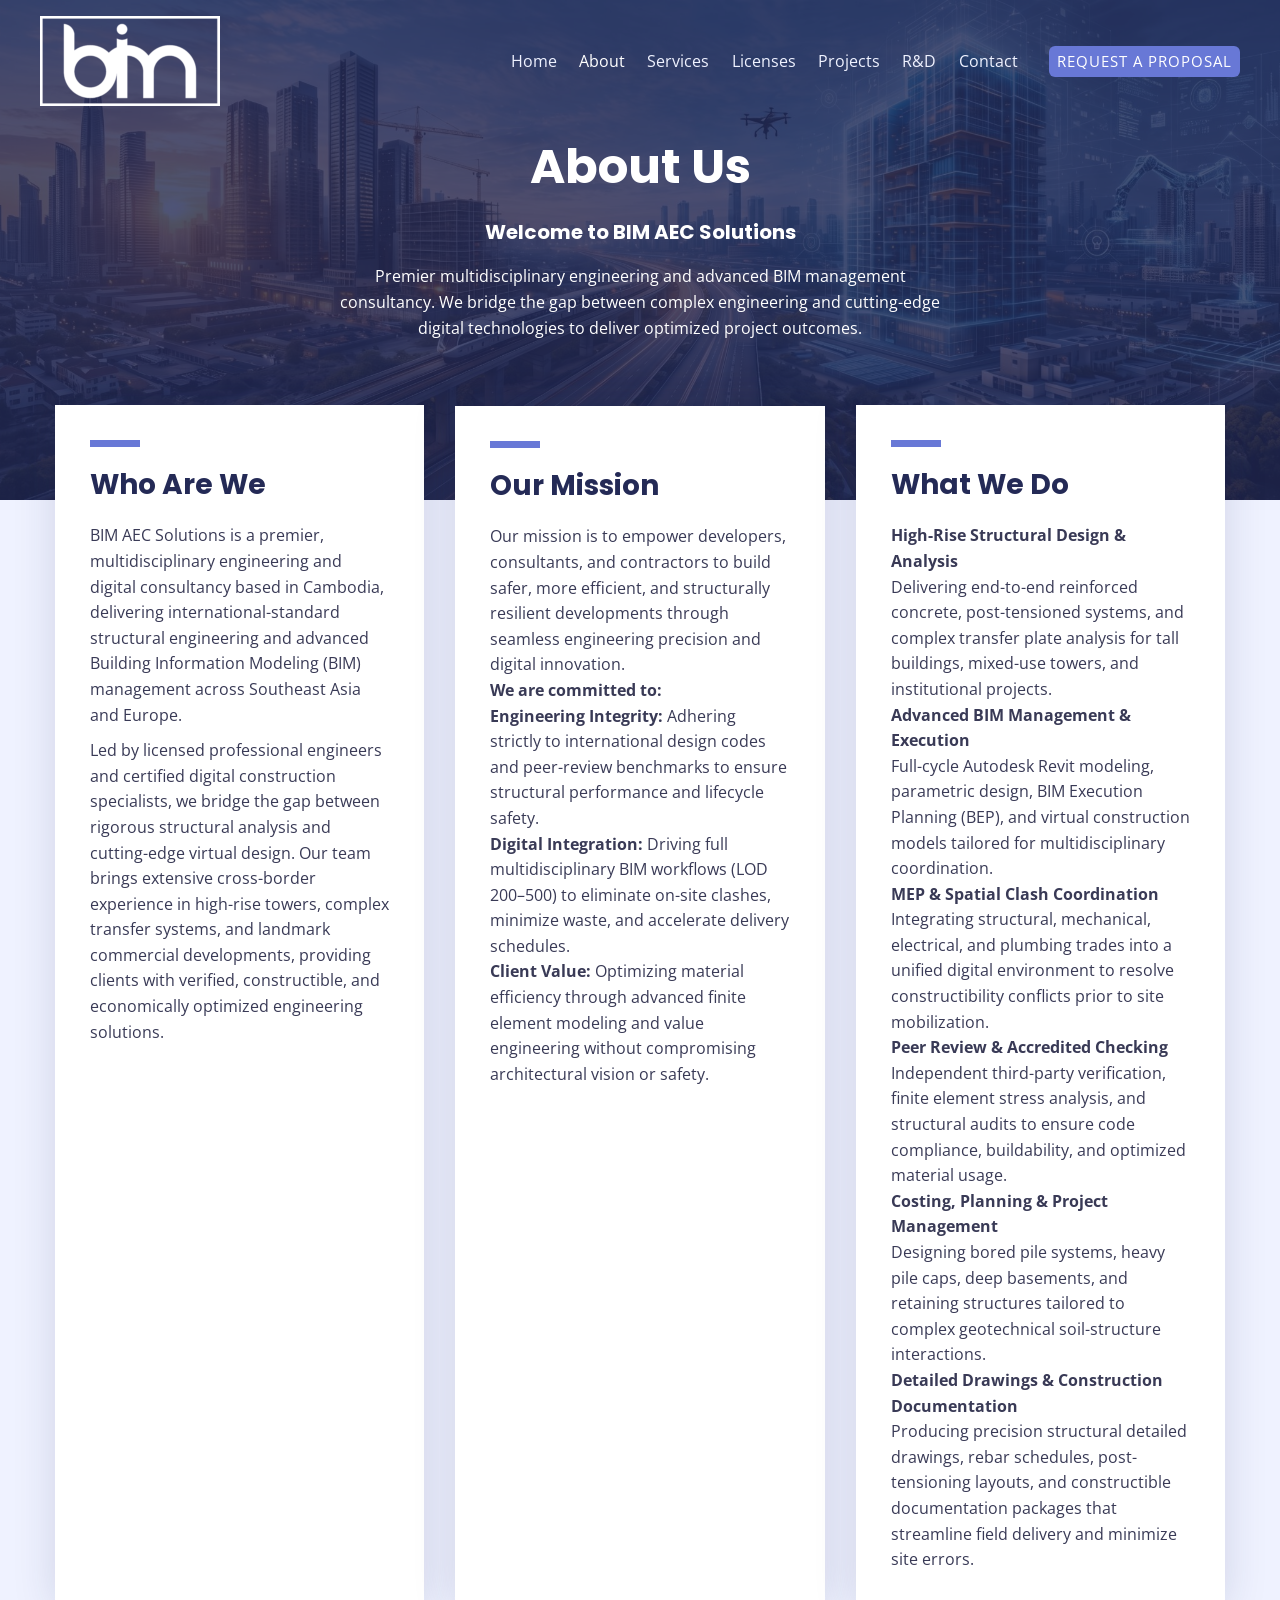
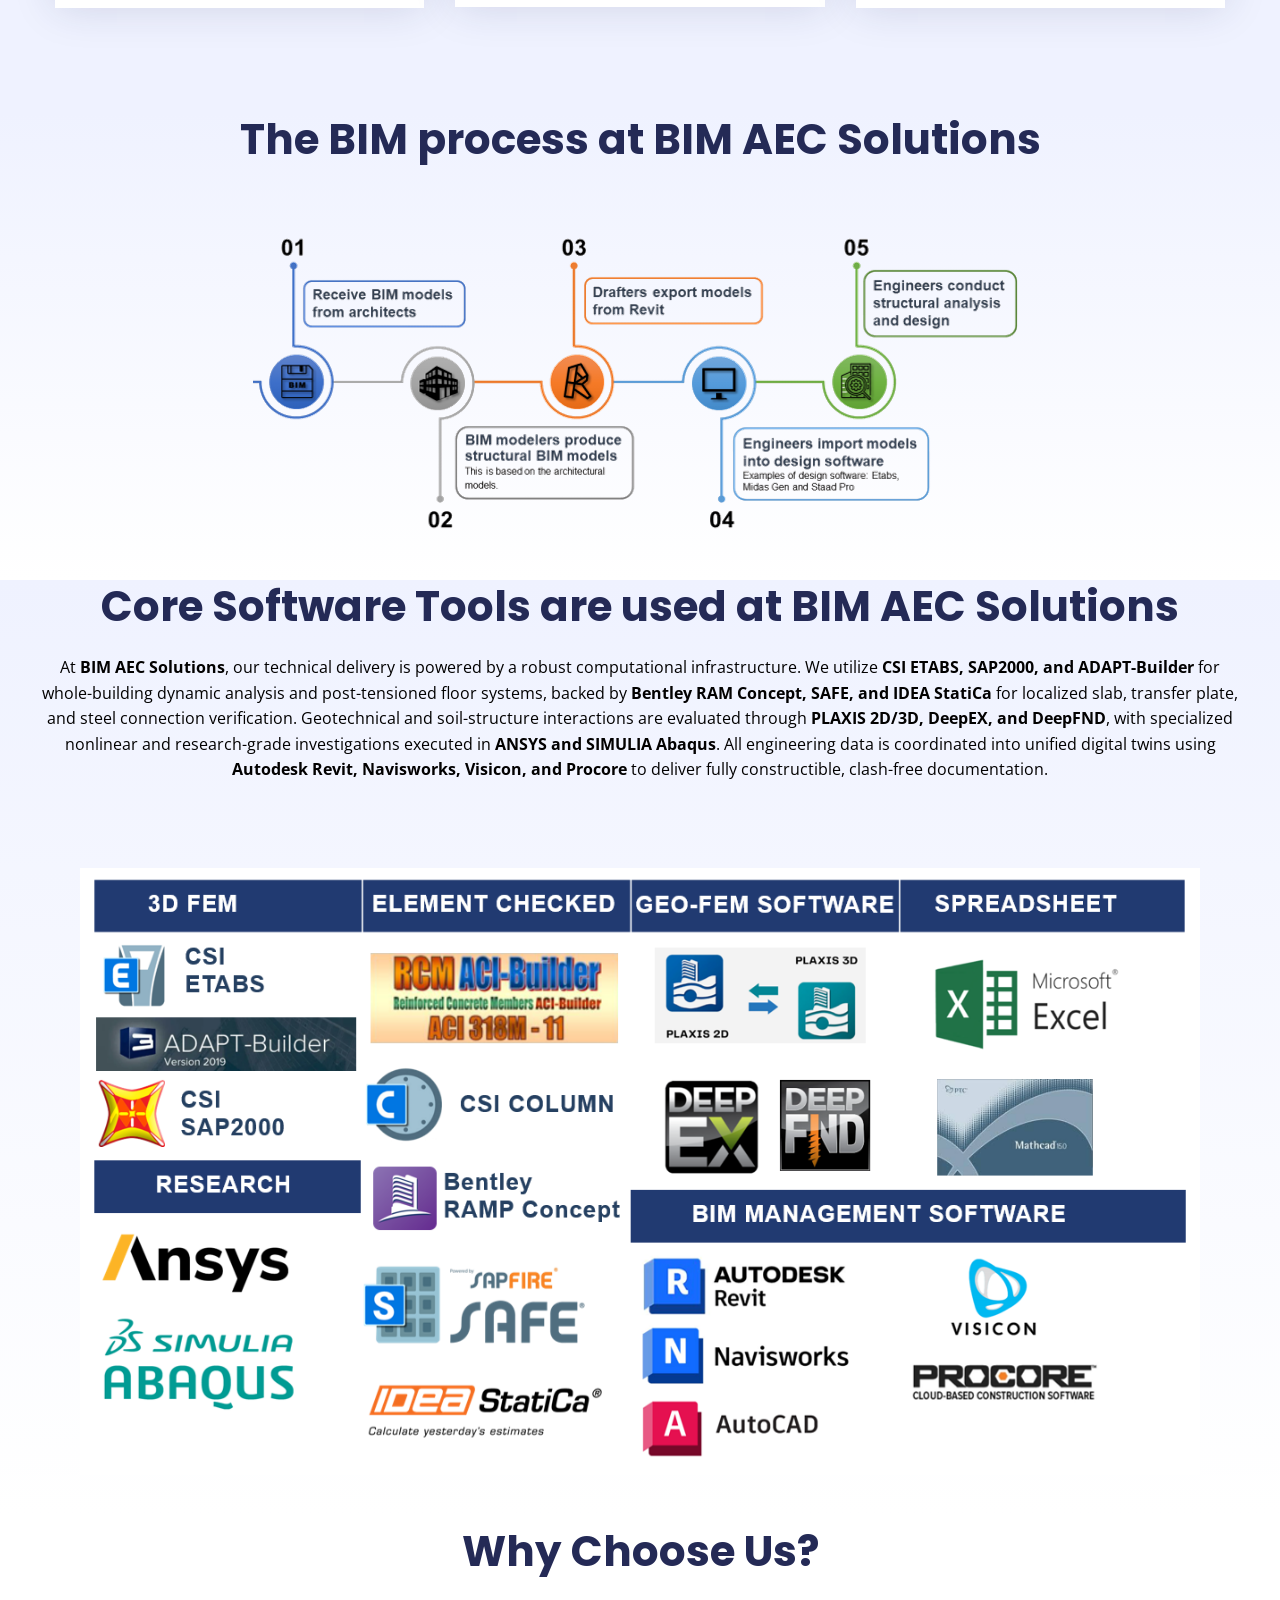
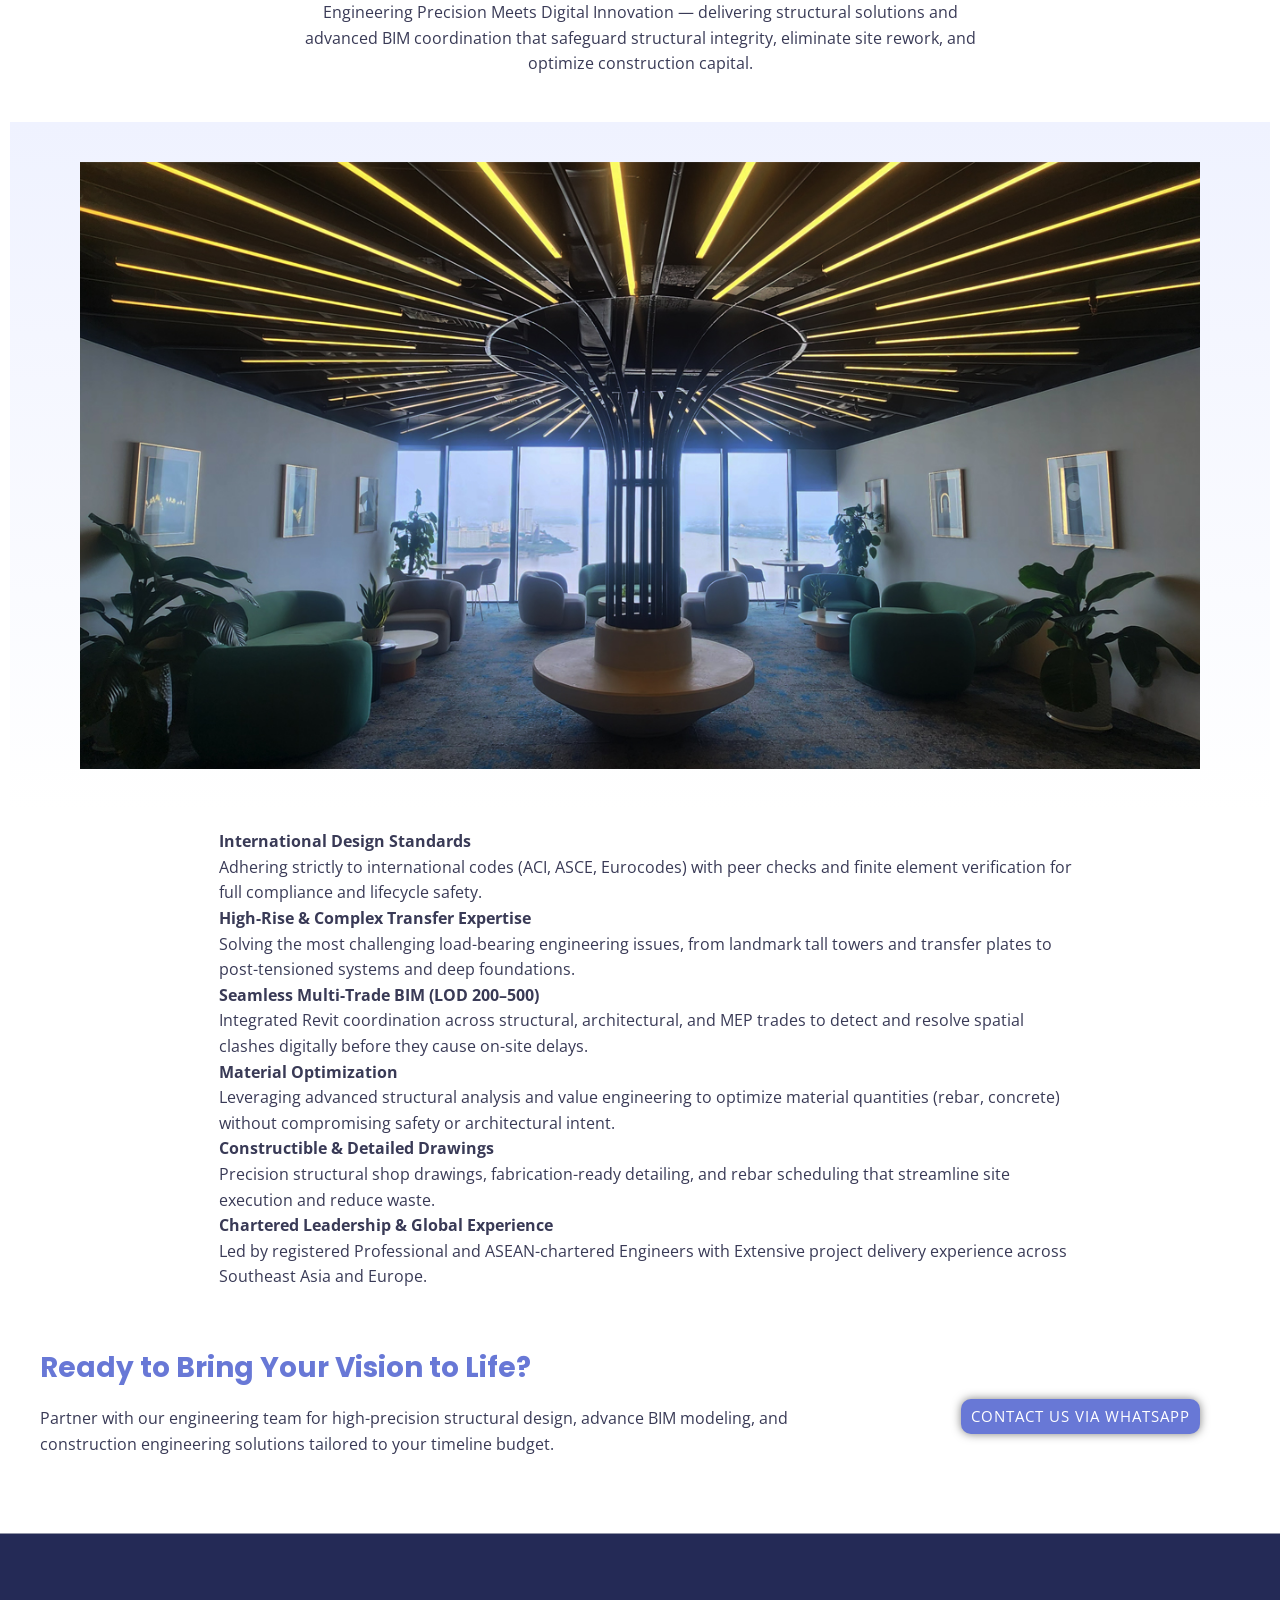
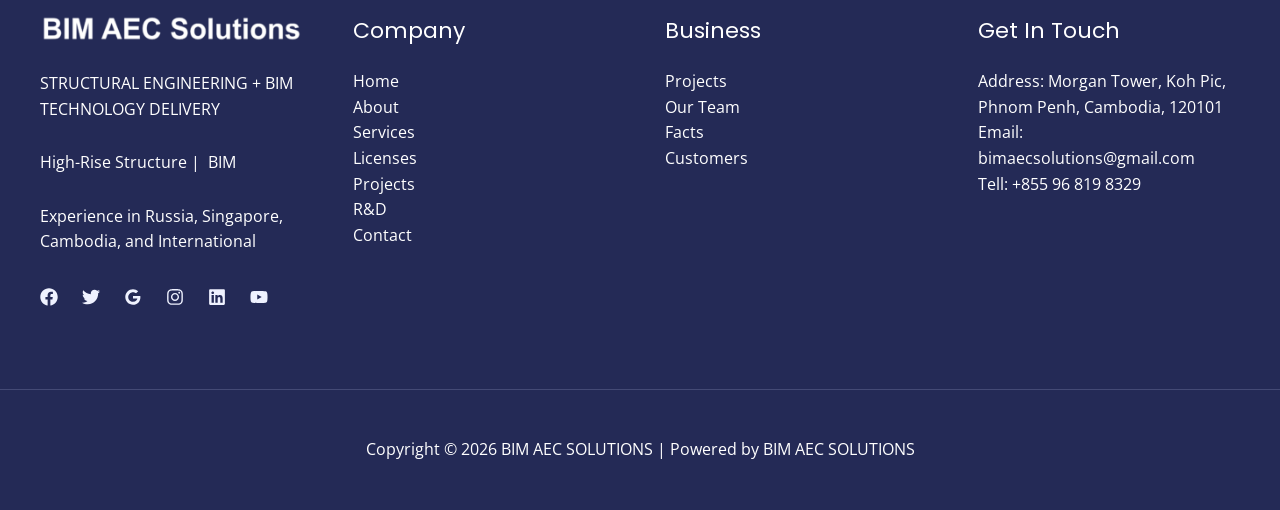
==== commit e99d0837: "Replace site with cleaned static export Replace site with cleaned static export" ====
--- a/about/index.html
+++ b/about/index.html
@@ -17,13 +17,13 @@
 img:is([sizes=auto i],[sizes^="auto," i]){contain-intrinsic-size:3000px 1500px}
 /*# sourceURL=wp-img-auto-sizes-contain-inline-css */
 </style>
-<link rel="stylesheet" id="astra-theme-css-css" href="./../wp-content/themes/astra/assets/css/minified/main.min.css?ver=4.14.2" media="all">
+<link rel="stylesheet" id="astra-theme-css-css" href="../shared/main.min.css?ver=4.14.2" media="all">
 <style id="astra-theme-css-inline-css">
 :root{--ast-post-nav-space:0;--ast-container-default-xlg-padding:6.67em;--ast-container-default-lg-padding:5.67em;--ast-container-default-slg-padding:4.34em;--ast-container-default-md-padding:3.34em;--ast-container-default-sm-padding:6.67em;--ast-container-default-xs-padding:2.4em;--ast-container-default-xxs-padding:1.4em;--ast-code-block-background:#EEEEEE;--ast-comment-inputs-background:#FAFAFA;--ast-normal-container-width:1200px;--ast-narrow-container-width:750px;--ast-blog-title-font-weight:normal;--ast-blog-meta-weight:inherit;--ast-global-color-primary:var(--ast-global-color-5);--ast-global-color-secondary:var(--ast-global-color-4);--ast-global-color-alternate-background:var(--ast-global-color-7);--ast-global-color-subtle-background:var(--ast-global-color-6);--ast-bg-style-guide:var( --ast-global-color-secondary,var(--ast-global-color-5) );--ast-shadow-style-guide:0px 0px 4px 0 #00000057;--ast-global-dark-bg-style:#fff;--ast-global-dark-lfs:#fbfbfb;--ast-widget-bg-color:#fafafa;--ast-wc-container-head-bg-color:#fbfbfb;--ast-title-layout-bg:#eeeeee;--ast-search-border-color:#e7e7e7;--ast-lifter-hover-bg:#e6e6e6;--ast-gallery-block-color:#000;--srfm-color-input-label:var(--ast-global-color-2);}html{font-size:100%;}a,.page-title{color:var(--ast-global-color-1);}a:hover,a:focus{color:var(--ast-global-color-1);}body,button,input,select,textarea,.ast-button,.ast-custom-button{font-family:'Open Sans',sans-serif;font-weight:400;font-size:16px;font-size:1rem;line-height:var(--ast-body-line-height,1.6em);}blockquote{color:var(--ast-global-color-3);}h1,h2,h3,h4,h5,h6,.entry-content :where(h1,h2,h3,h4,h5,h6),.entry-content :where(h1,h2,h3,h4,h5,h6) a,.site-title,.site-title a{font-family:'Poppins',sans-serif;font-weight:700;line-height:1em;}.ast-site-identity .site-title a{color:var(--ast-global-color-2);}.site-title{font-size:35px;font-size:2.1875rem;display:none;}header .custom-logo-link img{max-width:180px;width:180px;}.astra-logo-svg{width:180px;}.site-header .site-description{font-size:15px;font-size:0.9375rem;display:none;}.entry-title{font-size:30px;font-size:1.875rem;}.archive .ast-article-post .ast-article-inner,.blog .ast-article-post .ast-article-inner,.archive .ast-article-post .ast-article-inner:hover,.blog .ast-article-post .ast-article-inner:hover{overflow:hidden;}h1,.entry-content :where(h1),.entry-content :where(h1) a{font-size:48px;font-size:3rem;font-weight:700;font-family:'Poppins',sans-serif;line-height:1.4em;}h2,.entry-content :where(h2),.entry-content :where(h2) a{font-size:42px;font-size:2.625rem;font-family:'Poppins',sans-serif;line-height:1.3em;}h3,.entry-content :where(h3),.entry-content :where(h3) a{font-size:28px;font-size:1.75rem;font-family:'Poppins',sans-serif;line-height:1.3em;}h4,.entry-content :where(h4),.entry-content :where(h4) a{font-size:20px;font-size:1.25rem;line-height:1.2em;font-family:'Poppins',sans-serif;}h5,.entry-content :where(h5),.entry-content :where(h5) a{font-size:18px;font-size:1.125rem;line-height:1.2em;font-family:'Poppins',sans-serif;}h6,.entry-content :where(h6),.entry-content :where(h6) a{font-size:15px;font-size:0.9375rem;line-height:1.25em;font-family:'Poppins',sans-serif;}::selection{background-color:var(--ast-global-color-0);color:#ffffff;}body,h1,h2,h3,h4,h5,h6,.entry-title a,.entry-content :where(h1,h2,h3,h4,h5,h6),.entry-content :where(h1,h2,h3,h4,h5,h6) a{color:var(--ast-global-color-3);}.tagcloud a:hover,.tagcloud a:focus,.tagcloud a.current-item{color:#ffffff;border-color:var(--ast-global-color-1);background-color:var(--ast-global-color-1);}input:focus,input[type="text"]:focus,input[type="email"]:focus,input[type="url"]:focus,input[type="password"]:focus,input[type="reset"]:focus,input[type="search"]:focus,textarea:focus{border-color:var(--ast-global-color-1);}input[type="radio"]:checked,input[type=reset],input[type="checkbox"]:checked,input[type="checkbox"]:hover:checked,input[type="checkbox"]:focus:checked,input[type=range]::-webkit-slider-thumb{border-color:var(--ast-global-color-1);background-color:var(--ast-global-color-1);box-shadow:none;}.site-footer a:hover + .post-count,.site-footer a:focus + .post-count{background:var(--ast-global-color-1);border-color:var(--ast-global-color-1);}.single .nav-links .nav-previous,.single .nav-links .nav-next{color:var(--ast-global-color-1);}.entry-meta,.entry-meta *{line-height:1.45;color:var(--ast-global-color-1);}.entry-meta a:not(.ast-button):hover,.entry-meta a:not(.ast-button):hover *,.entry-meta a:not(.ast-button):focus,.entry-meta a:not(.ast-button):focus *,.page-links > .page-link,.page-links .page-link:hover,.post-navigation a:hover{color:var(--ast-global-color-1);}#cat option,.secondary .calendar_wrap thead a,.secondary .calendar_wrap thead a:visited{color:var(--ast-global-color-1);}.secondary .calendar_wrap #today,.ast-progress-val span{background:var(--ast-global-color-1);}.secondary a:hover + .post-count,.secondary a:focus + .post-count{background:var(--ast-global-color-1);border-color:var(--ast-global-color-1);}.calendar_wrap #today > a{color:#ffffff;}.page-links .page-link,.single .post-navigation a{color:var(--ast-global-color-1);}.ast-search-menu-icon .search-form button.search-submit{padding:0 4px;}.ast-search-menu-icon form.search-form{padding-right:0;}.ast-header-search .ast-search-menu-icon.ast-dropdown-active .search-form,.ast-header-search .ast-search-menu-icon.ast-dropdown-active .search-field:focus{transition:all 0.2s;}.search-form input.search-field:focus{outline:none;}.ast-mobile-header-content .ast-builder-layout-element:not(.ast-builder-menu):not(.ast-header-divider-element),.ast-mobile-popup-content .ast-builder-layout-element:not(.ast-builder-menu):not(.ast-header-divider-element){padding:15px 20px;}.wp-block-latest-posts > li > a{color:var(--ast-global-color-2);}.widget-title,.widget .wp-block-heading{font-size:22px;font-size:1.375rem;color:var(--ast-global-color-3);}.ast-search-menu-icon.slide-search a:focus-visible:focus-visible,.astra-search-icon:focus-visible,#close:focus-visible,a:focus-visible,.ast-menu-toggle:focus-visible,.site .skip-link:focus-visible,.wp-block-loginout input:focus-visible,.wp-block-search.wp-block-search__button-inside .wp-block-search__inside-wrapper,.ast-header-navigation-arrow:focus-visible,.ast-orders-table__row .ast-orders-table__cell:focus-visible,a#ast-apply-coupon:focus-visible,#ast-apply-coupon:focus-visible,#close:focus-visible,.button.search-submit:focus-visible,#search_submit:focus,.normal-search:focus-visible,.ast-header-account-wrap:focus-visible,.astra-cart-drawer-close:focus,.ast-single-variation:focus,.ast-button:focus,.ast-builder-button-wrap:has(.ast-custom-button-link:focus),.ast-builder-button-wrap .ast-custom-button-link:focus{outline-style:dotted;outline-color:inherit;outline-width:thin;}input:focus,input[type="text"]:focus,input[type="email"]:focus,input[type="url"]:focus,input[type="password"]:focus,input[type="reset"]:focus,input[type="search"]:focus,input[type="number"]:focus,textarea:focus,.wp-block-search__input:focus,[data-section="section-header-mobile-trigger"] .ast-button-wrap .ast-mobile-menu-trigger-minimal:focus,.ast-mobile-popup-drawer.active .menu-toggle-close:focus,#ast-scroll-top:focus,#coupon_code:focus,#ast-coupon-code:focus{border-style:dotted;border-color:inherit;border-width:thin;}input{outline:none;}.site-logo-img img{filter:url(#ast-img-color-filter); transition:all 0.2s linear;}body .ast-oembed-container *{position:absolute;top:0;width:100%;height:100%;left:0;}body .wp-block-embed-pocket-casts .ast-oembed-container *{position:unset;}.ast-single-post-featured-section + article {margin-top: 2em;}.site-content .ast-single-post-featured-section img {width: 100%;overflow: hidden;object-fit: cover;}.site > .ast-single-related-posts-container {margin-top: 0;}@media (min-width: 769px) {.ast-desktop .ast-container--narrow {max-width: var(--ast-narrow-container-width);margin: 0 auto;}}.ast-page-builder-template .hentry {margin: 0;}.ast-page-builder-template .site-content > .ast-container {max-width: 100%;padding: 0;}.ast-page-builder-template .site .site-content #primary {padding: 0;margin: 0;}.ast-page-builder-template .no-results {text-align: center;margin: 4em auto;}.ast-page-builder-template .ast-pagination {padding: 2em;}.ast-page-builder-template .entry-header.ast-no-title.ast-no-thumbnail {margin-top: 0;}.ast-page-builder-template .entry-header.ast-header-without-markup {margin-top: 0;margin-bottom: 0;}.ast-page-builder-template .entry-header.ast-no-title.ast-no-meta {margin-bottom: 0;}.ast-page-builder-template.single .post-navigation {padding-bottom: 2em;}.ast-page-builder-template.single-post .site-content > .ast-container {max-width: 100%;}.ast-page-builder-template .entry-header {margin-top: 4em;margin-left: auto;margin-right: auto;padding-left: 20px;padding-right: 20px;}.single.ast-page-builder-template .entry-header {padding-left: 20px;padding-right: 20px;}.ast-page-builder-template .ast-archive-description {margin: 4em auto 0;padding-left: 20px;padding-right: 20px;}.ast-page-builder-template.ast-no-sidebar .entry-content .alignwide {margin-left: 0;margin-right: 0;}@media (max-width:768.99px){#ast-desktop-header{display:none;}}@media (min-width:769px){#ast-mobile-header{display:none;}}.wp-block-buttons.aligncenter{justify-content:center;}.wp-block-buttons .wp-block-button.is-style-outline .wp-block-button__link.wp-element-button,.ast-outline-button,.wp-block-uagb-buttons-child .uagb-buttons-repeater.ast-outline-button{border-top-width:2px;border-right-width:2px;border-bottom-width:2px;border-left-width:2px;font-family:inherit;font-weight:400;font-size:15px;font-size:0.9375rem;line-height:1em;border-top-left-radius:6px;border-top-right-radius:6px;border-bottom-right-radius:6px;border-bottom-left-radius:6px;}.wp-block-button .wp-block-button__link.wp-element-button.is-style-outline:not(.has-background),.wp-block-button.is-style-outline>.wp-block-button__link.wp-element-button:not(.has-background),.ast-outline-button{background-color:transparent;}.uagb-buttons-repeater.ast-outline-button{border-radius:9999px;}.entry-content[data-ast-blocks-layout] > figure{margin-bottom:1em;}@media (max-width:768px){.ast-left-sidebar #content > .ast-container{display:flex;flex-direction:column-reverse;width:100%;}.ast-separate-container .ast-article-post,.ast-separate-container .ast-article-single{padding:1.5em 2.14em;}.ast-author-box img.avatar{margin:20px 0 0 0;}}@media (min-width:769px){.ast-separate-container.ast-right-sidebar #primary,.ast-separate-container.ast-left-sidebar #primary{border:0;}.search-no-results.ast-separate-container #primary{margin-bottom:4em;}}.elementor-widget-button .elementor-button{border-style:solid;text-decoration:none;border-top-width:0px;border-right-width:0px;border-left-width:0px;border-bottom-width:0px;}body .elementor-button.elementor-size-sm,body .elementor-button.elementor-size-xs,body .elementor-button.elementor-size-md,body .elementor-button.elementor-size-lg,body .elementor-button.elementor-size-xl,body .elementor-button{border-top-left-radius:6px;border-top-right-radius:6px;border-bottom-right-radius:6px;border-bottom-left-radius:6px;padding-top:17px;padding-right:35px;padding-bottom:17px;padding-left:35px;}.wp-block-button .wp-block-button__link ,.elementor-widget-button .elementor-button,.elementor-widget-button .elementor-button:visited{color:#ffffff;}.elementor-widget-button .elementor-button{border-color:var(--ast-global-color-0);background-color:var(--ast-global-color-0);}.elementor-widget-button .elementor-button:hover,.elementor-widget-button .elementor-button:focus{color:#ffffff;background-color:var(--ast-global-color-1);border-color:var(--ast-global-color-1);}.elementor-widget-button .elementor-button{font-weight:400;font-size:15px;font-size:0.9375rem;line-height:1em;text-transform:uppercase;letter-spacing:1px;}body .elementor-button.elementor-size-sm,body .elementor-button.elementor-size-xs,body .elementor-button.elementor-size-md,body .elementor-button.elementor-size-lg,body .elementor-button.elementor-size-xl,body .elementor-button{font-size:15px;font-size:0.9375rem;}.wp-block-button .wp-block-button__link:hover,.wp-block-button .wp-block-button__link:focus{color:#ffffff;background-color:var(--ast-global-color-1);border-color:var(--ast-global-color-1);}.elementor-widget-heading h1.elementor-heading-title{line-height:1.4em;}.elementor-widget-heading h2.elementor-heading-title{line-height:1.3em;}.elementor-widget-heading h3.elementor-heading-title{line-height:1.3em;}.elementor-widget-heading h4.elementor-heading-title{line-height:1.2em;}.elementor-widget-heading h5.elementor-heading-title{line-height:1.2em;}.elementor-widget-heading h6.elementor-heading-title{line-height:1.25em;}.wp-block-button .wp-block-button__link,.wp-block-search .wp-block-search__button,body .wp-block-file .wp-block-file__button{border-style:solid;border-top-width:0px;border-right-width:0px;border-left-width:0px;border-bottom-width:0px;border-color:var(--ast-global-color-0);background-color:var(--ast-global-color-0);color:#ffffff;font-family:inherit;font-weight:400;line-height:1em;text-transform:uppercase;letter-spacing:1px;font-size:15px;font-size:0.9375rem;border-top-left-radius:6px;border-top-right-radius:6px;border-bottom-right-radius:6px;border-bottom-left-radius:6px;padding-top:17px;padding-right:35px;padding-bottom:17px;padding-left:35px;}.menu-toggle,button,.ast-button,.ast-custom-button,.button,input#submit,input[type="button"],input[type="submit"],input[type="reset"],form[CLASS*="wp-block-search__"].wp-block-search .wp-block-search__inside-wrapper .wp-block-search__button,body .wp-block-file .wp-block-file__button{border-style:solid;border-top-width:0px;border-right-width:0px;border-left-width:0px;border-bottom-width:0px;color:#ffffff;border-color:var(--ast-global-color-0);background-color:var(--ast-global-color-0);padding-top:17px;padding-right:35px;padding-bottom:17px;padding-left:35px;font-family:inherit;font-weight:400;font-size:15px;font-size:0.9375rem;line-height:1em;text-transform:uppercase;letter-spacing:1px;border-top-left-radius:6px;border-top-right-radius:6px;border-bottom-right-radius:6px;border-bottom-left-radius:6px;}button:focus,.menu-toggle:hover,button:hover,.ast-button:hover,.ast-custom-button:hover .button:hover,.ast-custom-button:hover ,input[type=reset]:hover,input[type=reset]:focus,input#submit:hover,input#submit:focus,input[type="button"]:hover,input[type="button"]:focus,input[type="submit"]:hover,input[type="submit"]:focus,form[CLASS*="wp-block-search__"].wp-block-search .wp-block-search__inside-wrapper .wp-block-search__button:hover,form[CLASS*="wp-block-search__"].wp-block-search .wp-block-search__inside-wrapper .wp-block-search__button:focus,body .wp-block-file .wp-block-file__button:hover,body .wp-block-file .wp-block-file__button:focus{color:#ffffff;background-color:var(--ast-global-color-1);border-color:var(--ast-global-color-1);}@media (max-width:768px){.ast-mobile-header-stack .main-header-bar .ast-search-menu-icon{display:inline-block;}.ast-header-break-point.ast-header-custom-item-outside .ast-mobile-header-stack .main-header-bar .ast-search-icon{margin:0;}.ast-comment-avatar-wrap img{max-width:2.5em;}.ast-comment-meta{padding:0 1.8888em 1.3333em;}.ast-separate-container .ast-comment-list li.depth-1{padding:1.5em 2.14em;}.ast-separate-container .comment-respond{padding:2em 2.14em;}}@media (min-width:544px){.ast-container{max-width:100%;}}@media (max-width:544px){.ast-separate-container .ast-article-post,.ast-separate-container .ast-article-single,.ast-separate-container .comments-title,.ast-separate-container .ast-archive-description{padding:1.5em 1em;}.ast-separate-container #content .ast-container{padding-left:0.54em;padding-right:0.54em;}.ast-separate-container .ast-comment-list .bypostauthor{padding:.5em;}.ast-search-menu-icon.ast-dropdown-active .search-field{width:170px;}} #ast-mobile-header .ast-site-header-cart-li a{pointer-events:none;}body,.ast-separate-container{background-color:var(--ast-global-color-4);background-image:none;}@media (max-width:768px){.site-title{display:none;}.site-header .site-description{display:none;}h1,.entry-content :where(h1),.entry-content :where(h1) a{font-size:40px;}h2,.entry-content :where(h2),.entry-content :where(h2) a{font-size:35px;}h3,.entry-content :where(h3),.entry-content :where(h3) a{font-size:24px;}.astra-logo-svg{width:140px;}header .custom-logo-link img,.ast-header-break-point .site-logo-img .custom-mobile-logo-link img{max-width:140px;width:140px;}}@media (max-width:544px){.site-title{display:none;}.site-header .site-description{display:none;}h1,.entry-content :where(h1),.entry-content :where(h1) a{font-size:28px;}h2,.entry-content :where(h2),.entry-content :where(h2) a{font-size:24px;}h3,.entry-content :where(h3),.entry-content :where(h3) a{font-size:20px;}h4,.entry-content :where(h4),.entry-content :where(h4) a{font-size:18px;font-size:1.125rem;}h5,.entry-content :where(h5),.entry-content :where(h5) a{font-size:17px;font-size:1.0625rem;}h6,.entry-content :where(h6),.entry-content :where(h6) a{font-size:15px;font-size:0.9375rem;}header .custom-logo-link img,.ast-header-break-point .site-branding img,.ast-header-break-point .custom-logo-link img{max-width:120px;width:120px;}.astra-logo-svg{width:120px;}.ast-header-break-point .site-logo-img .custom-mobile-logo-link img{max-width:120px;}}@media (max-width:768px){html{font-size:91.2%;}}@media (max-width:544px){html{font-size:91.2%;}}@media (min-width:769px){.ast-container{max-width:1240px;}}@media (min-width:769px){.site-content .ast-container{display:flex;}}@media (max-width:768px){.site-content .ast-container{flex-direction:column;}}@media (min-width:769px){.main-header-menu .sub-menu .menu-item.ast-left-align-sub-menu:hover > .sub-menu,.main-header-menu .sub-menu .menu-item.ast-left-align-sub-menu.focus > .sub-menu{margin-left:-2px;}}.ast-theme-transparent-header [CLASS*="ast-header-button-"] .ast-custom-button{color:#ffffff;background:var(--ast-global-color-0);border-color:var(--ast-global-color-0);}.ast-theme-transparent-header [CLASS*="ast-header-button-"] .ast-custom-button:hover{color:#242a56;background:#ffffff;border-color:#ffffff;}.ast-theme-transparent-header [data-section="section-header-mobile-trigger"] .ast-button-wrap .ast-mobile-menu-trigger-fill,.ast-theme-transparent-header [data-section="section-header-mobile-trigger"] .ast-button-wrap .ast-mobile-menu-trigger-minimal{border:none;}.site .comments-area{padding-bottom:3em;}.wp-block-file {display: flex;align-items: center;flex-wrap: wrap;justify-content: space-between;}.wp-block-pullquote {border: none;}.wp-block-pullquote blockquote::before {content: "\201D";font-family: "Helvetica",sans-serif;display: flex;transform: rotate( 180deg );font-size: 6rem;font-style: normal;line-height: 1;font-weight: bold;align-items: center;justify-content: center;}.has-text-align-right > blockquote::before {justify-content: flex-start;}.has-text-align-left > blockquote::before {justify-content: flex-end;}figure.wp-block-pullquote.is-style-solid-color blockquote {max-width: 100%;text-align: inherit;}:root {--wp--custom--ast-default-block-top-padding: 3em;--wp--custom--ast-default-block-right-padding: 3em;--wp--custom--ast-default-block-bottom-padding: 3em;--wp--custom--ast-default-block-left-padding: 3em;--wp--custom--ast-container-width: 1200px;--wp--custom--ast-content-width-size: 1200px;--wp--custom--ast-wide-width-size: calc(1200px + var(--wp--custom--ast-default-block-left-padding) + var(--wp--custom--ast-default-block-right-padding));}.ast-narrow-container {--wp--custom--ast-content-width-size: 750px;--wp--custom--ast-wide-width-size: 750px;}@media(max-width: 768px) {:root {--wp--custom--ast-default-block-top-padding: 3em;--wp--custom--ast-default-block-right-padding: 2em;--wp--custom--ast-default-block-bottom-padding: 3em;--wp--custom--ast-default-block-left-padding: 2em;}}@media(max-width: 544px) {:root {--wp--custom--ast-default-block-top-padding: 3em;--wp--custom--ast-default-block-right-padding: 1.5em;--wp--custom--ast-default-block-bottom-padding: 3em;--wp--custom--ast-default-block-left-padding: 1.5em;}}.entry-content > .wp-block-group,.entry-content > .wp-block-cover,.entry-content > .wp-block-columns {padding-top: var(--wp--custom--ast-default-block-top-padding);padding-right: var(--wp--custom--ast-default-block-right-padding);padding-bottom: var(--wp--custom--ast-default-block-bottom-padding);padding-left: var(--wp--custom--ast-default-block-left-padding);}.ast-plain-container.ast-no-sidebar .entry-content > .alignfull,.ast-page-builder-template .ast-no-sidebar .entry-content > .alignfull {margin-left: calc( -50vw + 50%);margin-right: calc( -50vw + 50%);max-width: 100vw;width: 100vw;}.ast-plain-container.ast-no-sidebar .entry-content .alignfull .alignfull,.ast-page-builder-template.ast-no-sidebar .entry-content .alignfull .alignfull,.ast-plain-container.ast-no-sidebar .entry-content .alignfull .alignwide,.ast-page-builder-template.ast-no-sidebar .entry-content .alignfull .alignwide,.ast-plain-container.ast-no-sidebar .entry-content .alignwide .alignfull,.ast-page-builder-template.ast-no-sidebar .entry-content .alignwide .alignfull,.ast-plain-container.ast-no-sidebar .entry-content .alignwide .alignwide,.ast-page-builder-template.ast-no-sidebar .entry-content .alignwide .alignwide,.ast-plain-container.ast-no-sidebar .entry-content .wp-block-column .alignfull,.ast-page-builder-template.ast-no-sidebar .entry-content .wp-block-column .alignfull,.ast-plain-container.ast-no-sidebar .entry-content .wp-block-column .alignwide,.ast-page-builder-template.ast-no-sidebar .entry-content .wp-block-column .alignwide {margin-left: auto;margin-right: auto;width: 100%;}[data-ast-blocks-layout] .wp-block-separator:not(.is-style-dots) {height: 0;}[data-ast-blocks-layout] .wp-block-separator {margin: 20px auto;}[data-ast-blocks-layout] .wp-block-separator:not(.is-style-wide):not(.is-style-dots) {max-width: 100px;}[data-ast-blocks-layout] .wp-block-separator.has-background {padding: 0;}.entry-content[data-ast-blocks-layout] > * {max-width: var(--wp--custom--ast-content-width-size);margin-left: auto;margin-right: auto;}.entry-content[data-ast-blocks-layout] > .alignwide {max-width: var(--wp--custom--ast-wide-width-size);}.entry-content[data-ast-blocks-layout] .alignfull {max-width: none;}.entry-content .wp-block-columns {margin-bottom: 0;}blockquote {margin: 1.5em;border-color: rgba(0,0,0,0.05);}.wp-block-quote:not(.has-text-align-right):not(.has-text-align-center) {border-left: 5px solid rgba(0,0,0,0.05);}.has-text-align-right > blockquote,blockquote.has-text-align-right {border-right: 5px solid rgba(0,0,0,0.05);}.has-text-align-left > blockquote,blockquote.has-text-align-left {border-left: 5px solid rgba(0,0,0,0.05);}.wp-block-site-tagline,.wp-block-latest-posts .read-more {margin-top: 15px;}.wp-block-loginout p label {display: block;}.wp-block-loginout p:not(.login-remember):not(.login-submit) input {width: 100%;}.wp-block-loginout input:focus {border-color: transparent;}.wp-block-loginout input:focus {outline: thin dotted;}.entry-content .wp-block-media-text .wp-block-media-text__content {padding: 0 0 0 8%;}.entry-content .wp-block-media-text.has-media-on-the-right .wp-block-media-text__content {padding: 0 8% 0 0;}.entry-content .wp-block-media-text.has-background .wp-block-media-text__content {padding: 8%;}.entry-content .wp-block-cover:not([class*="background-color"]):not(.has-text-color.has-link-color) .wp-block-cover__inner-container,.entry-content .wp-block-cover:not([class*="background-color"]) .wp-block-cover-image-text,.entry-content .wp-block-cover:not([class*="background-color"]) .wp-block-cover-text,.entry-content .wp-block-cover-image:not([class*="background-color"]) .wp-block-cover__inner-container,.entry-content .wp-block-cover-image:not([class*="background-color"]) .wp-block-cover-image-text,.entry-content .wp-block-cover-image:not([class*="background-color"]) .wp-block-cover-text {color: var(--ast-global-color-primary,var(--ast-global-color-5));}.wp-block-loginout .login-remember input {width: 1.1rem;height: 1.1rem;margin: 0 5px 4px 0;vertical-align: middle;}.wp-block-latest-posts > li > *:first-child,.wp-block-latest-posts:not(.is-grid) > li:first-child {margin-top: 0;}.entry-content > .wp-block-buttons,.entry-content > .wp-block-uagb-buttons {margin-bottom: 1.5em;}.wp-block-search__inside-wrapper .wp-block-search__input {padding: 0 10px;color: var(--ast-global-color-3);background: var(--ast-global-color-primary,var(--ast-global-color-5));border-color: var(--ast-border-color);}.wp-block-latest-posts .read-more {margin-bottom: 1.5em;}.wp-block-search__no-button .wp-block-search__inside-wrapper .wp-block-search__input {padding-top: 5px;padding-bottom: 5px;}.wp-block-latest-posts .wp-block-latest-posts__post-date,.wp-block-latest-posts .wp-block-latest-posts__post-author {font-size: 1rem;}.wp-block-latest-posts > li > *,.wp-block-latest-posts:not(.is-grid) > li {margin-top: 12px;margin-bottom: 12px;}.ast-page-builder-template .entry-content[data-ast-blocks-layout] > .alignwide:where(:not(.uagb-is-root-container):not(.spectra-is-root-container)) > * {max-width: var(--wp--custom--ast-wide-width-size);}.ast-page-builder-template .entry-content[data-ast-blocks-layout] > .inherit-container-width > *,.ast-page-builder-template .entry-content[data-ast-blocks-layout] > *:not(.wp-block-group):where(:not(.uagb-is-root-container):not(.spectra-is-root-container)) > *,.entry-content[data-ast-blocks-layout] > .wp-block-cover .wp-block-cover__inner-container {max-width: var(--wp--custom--ast-content-width-size) ;margin-left: auto;margin-right: auto;}.ast-page-builder-template .entry-content[data-ast-blocks-layout] > *,.ast-page-builder-template .entry-content[data-ast-blocks-layout] > .alignfull:where(:not(.wp-block-group):not(.uagb-is-root-container):not(.spectra-is-root-container)) > * {max-width: none;}.entry-content[data-ast-blocks-layout] .wp-block-cover:not(.alignleft):not(.alignright) {width: auto;}@media(max-width: 1200px) {.ast-separate-container .entry-content > .alignfull,.ast-separate-container .entry-content[data-ast-blocks-layout] > .alignwide,.ast-plain-container .entry-content[data-ast-blocks-layout] > .alignwide,.ast-plain-container .entry-content .alignfull {margin-left: calc(-1 * min(var(--ast-container-default-xlg-padding),20px)) ;margin-right: calc(-1 * min(var(--ast-container-default-xlg-padding),20px));}}@media(min-width: 1201px) {.ast-separate-container .entry-content > .alignfull {margin-left: calc(-1 * var(--ast-container-default-xlg-padding) );margin-right: calc(-1 * var(--ast-container-default-xlg-padding) );}.ast-separate-container .entry-content[data-ast-blocks-layout] > .alignwide,.ast-plain-container .entry-content[data-ast-blocks-layout] > .alignwide {margin-left: calc(-1 * var(--wp--custom--ast-default-block-left-padding) );margin-right: calc(-1 * var(--wp--custom--ast-default-block-right-padding) );}}@media(min-width: 768px) {.ast-separate-container .entry-content .wp-block-group.alignwide:not(.inherit-container-width) > :where(:not(.alignleft):not(.alignright)),.ast-plain-container .entry-content .wp-block-group.alignwide:not(.inherit-container-width) > :where(:not(.alignleft):not(.alignright)) {max-width: calc( var(--wp--custom--ast-content-width-size) + 80px );}.ast-plain-container.ast-right-sidebar .entry-content[data-ast-blocks-layout] .alignfull,.ast-plain-container.ast-left-sidebar .entry-content[data-ast-blocks-layout] .alignfull {margin-left: -60px;margin-right: -60px;}}@media(min-width: 544px) {.entry-content > .alignleft {margin-right: 20px;}.entry-content > .alignright {margin-left: 20px;}}@media (max-width:544px){.wp-block-columns .wp-block-column:not(:last-child){margin-bottom:20px;}.wp-block-latest-posts{margin:0;}}@media( max-width: 600px ) {.entry-content .wp-block-media-text .wp-block-media-text__content,.entry-content .wp-block-media-text.has-media-on-the-right .wp-block-media-text__content {padding: 8% 0 0;}.entry-content .wp-block-media-text.has-background .wp-block-media-text__content {padding: 8%;}}.ast-page-builder-template .entry-header {padding-left: 0;}.ast-narrow-container .site-content .wp-block-uagb-image--align-full .wp-block-uagb-image__figure {max-width: 100%;margin-left: auto;margin-right: auto;}:root .has-ast-global-color-0-color{color:var(--ast-global-color-0);}:root .has-ast-global-color-0-background-color{background-color:var(--ast-global-color-0);}:root .wp-block-button .has-ast-global-color-0-color{color:var(--ast-global-color-0);}:root .wp-block-button .has-ast-global-color-0-background-color{background-color:var(--ast-global-color-0);}:root .has-ast-global-color-1-color{color:var(--ast-global-color-1);}:root .has-ast-global-color-1-background-color{background-color:var(--ast-global-color-1);}:root .wp-block-button .has-ast-global-color-1-color{color:var(--ast-global-color-1);}:root .wp-block-button .has-ast-global-color-1-background-color{background-color:var(--ast-global-color-1);}:root .has-ast-global-color-2-color{color:var(--ast-global-color-2);}:root .has-ast-global-color-2-background-color{background-color:var(--ast-global-color-2);}:root .wp-block-button .has-ast-global-color-2-color{color:var(--ast-global-color-2);}:root .wp-block-button .has-ast-global-color-2-background-color{background-color:var(--ast-global-color-2);}:root .has-ast-global-color-3-color{color:var(--ast-global-color-3);}:root .has-ast-global-color-3-background-color{background-color:var(--ast-global-color-3);}:root .wp-block-button .has-ast-global-color-3-color{color:var(--ast-global-color-3);}:root .wp-block-button .has-ast-global-color-3-background-color{background-color:var(--ast-global-color-3);}:root .has-ast-global-color-4-color{color:var(--ast-global-color-4);}:root .has-ast-global-color-4-background-color{background-color:var(--ast-global-color-4);}:root .wp-block-button .has-ast-global-color-4-color{color:var(--ast-global-color-4);}:root .wp-block-button .has-ast-global-color-4-background-color{background-color:var(--ast-global-color-4);}:root .has-ast-global-color-5-color{color:var(--ast-global-color-5);}:root .has-ast-global-color-5-background-color{background-color:var(--ast-global-color-5);}:root .wp-block-button .has-ast-global-color-5-color{color:var(--ast-global-color-5);}:root .wp-block-button .has-ast-global-color-5-background-color{background-color:var(--ast-global-color-5);}:root .has-ast-global-color-6-color{color:var(--ast-global-color-6);}:root .has-ast-global-color-6-background-color{background-color:var(--ast-global-color-6);}:root .wp-block-button .has-ast-global-color-6-color{color:var(--ast-global-color-6);}:root .wp-block-button .has-ast-global-color-6-background-color{background-color:var(--ast-global-color-6);}:root .has-ast-global-color-7-color{color:var(--ast-global-color-7);}:root .has-ast-global-color-7-background-color{background-color:var(--ast-global-color-7);}:root .wp-block-button .has-ast-global-color-7-color{color:var(--ast-global-color-7);}:root .wp-block-button .has-ast-global-color-7-background-color{background-color:var(--ast-global-color-7);}:root .has-ast-global-color-8-color{color:var(--ast-global-color-8);}:root .has-ast-global-color-8-background-color{background-color:var(--ast-global-color-8);}:root .wp-block-button .has-ast-global-color-8-color{color:var(--ast-global-color-8);}:root .wp-block-button .has-ast-global-color-8-background-color{background-color:var(--ast-global-color-8);}:root{--ast-global-color-0:#6878d6;--ast-global-color-1:#4d61d6;--ast-global-color-2:#242a56;--ast-global-color-3:#393a56;--ast-global-color-4:#eff2ff;--ast-global-color-5:#ffffff;--ast-global-color-6:#eff2ff;--ast-global-color-7:#242a56;--ast-global-color-8:#BFD1FF;}:root {--ast-border-color : #dddddd;}.ast-single-entry-banner {-js-display: flex;display: flex;flex-direction: column;justify-content: center;text-align: center;position: relative;background: var(--ast-title-layout-bg);}.ast-single-entry-banner[data-banner-layout="layout-1"] {max-width: 1200px;background: inherit;padding: 20px 0;}.ast-single-entry-banner[data-banner-width-type="custom"] {margin: 0 auto;width: 100%;}.ast-single-entry-banner + .site-content .entry-header {margin-bottom: 0;}.site .ast-author-avatar {--ast-author-avatar-size: ;}a.ast-underline-text {text-decoration: underline;}.ast-container > .ast-terms-link {position: relative;display: block;}a.ast-button.ast-badge-tax {padding: 4px 8px;border-radius: 3px;font-size: inherit;}header.entry-header{text-align:left;}header.entry-header .entry-title{font-size:30px;font-size:1.875rem;}header.entry-header > *:not(:last-child){margin-bottom:10px;}@media (max-width:768px){header.entry-header{text-align:left;}}@media (max-width:544px){header.entry-header{text-align:left;}}.ast-archive-entry-banner {-js-display: flex;display: flex;flex-direction: column;justify-content: center;text-align: center;position: relative;background: var(--ast-title-layout-bg);}.ast-archive-entry-banner[data-banner-width-type="custom"] {margin: 0 auto;width: 100%;}.ast-archive-entry-banner[data-banner-layout="layout-1"] {background: inherit;padding: 20px 0;text-align: left;}body.archive .ast-archive-description{max-width:1200px;width:100%;text-align:left;padding-top:3em;padding-right:3em;padding-bottom:3em;padding-left:3em;}body.archive .ast-archive-description .ast-archive-title,body.archive .ast-archive-description .ast-archive-title *{font-size:40px;font-size:2.5rem;}body.archive .ast-archive-description > *:not(:last-child){margin-bottom:10px;}@media (max-width:768px){body.archive .ast-archive-description{text-align:left;}}@media (max-width:544px){body.archive .ast-archive-description{text-align:left;}}@media (min-width:769px){.ast-theme-transparent-header #masthead{position:absolute;left:0;right:0;}.ast-theme-transparent-header .main-header-bar,.ast-theme-transparent-header.ast-header-break-point .main-header-bar{background:none;}body.elementor-editor-active.ast-theme-transparent-header #masthead,.fl-builder-edit .ast-theme-transparent-header #masthead,body.vc_editor.ast-theme-transparent-header #masthead,body.brz-ed.ast-theme-transparent-header #masthead{z-index:0;}.ast-header-break-point.ast-replace-site-logo-transparent.ast-theme-transparent-header .custom-mobile-logo-link{display:none;}.ast-header-break-point.ast-replace-site-logo-transparent.ast-theme-transparent-header .transparent-custom-logo{display:inline-block;}.ast-theme-transparent-header .ast-above-header,.ast-theme-transparent-header .ast-above-header.ast-above-header-bar{background-image:none;background-color:transparent;}.ast-theme-transparent-header .ast-below-header,.ast-theme-transparent-header .ast-below-header.ast-below-header-bar{background-image:none;background-color:transparent;}}.ast-theme-transparent-header .ast-builder-menu .main-header-menu,.ast-theme-transparent-header .ast-builder-menu .main-header-menu .menu-link,.ast-theme-transparent-header [CLASS*="ast-builder-menu-"] .main-header-menu .menu-item > .menu-link,.ast-theme-transparent-header .ast-masthead-custom-menu-items,.ast-theme-transparent-header .ast-masthead-custom-menu-items a,.ast-theme-transparent-header .ast-builder-menu .main-header-menu .menu-item > .ast-menu-toggle,.ast-theme-transparent-header .ast-builder-menu .main-header-menu .menu-item > .ast-menu-toggle,.ast-theme-transparent-header .ast-above-header-navigation a,.ast-header-break-point.ast-theme-transparent-header .ast-above-header-navigation a,.ast-header-break-point.ast-theme-transparent-header .ast-above-header-navigation > ul.ast-above-header-menu > .menu-item-has-children:not(.current-menu-item) > .ast-menu-toggle,.ast-theme-transparent-header .ast-below-header-menu,.ast-theme-transparent-header .ast-below-header-menu a,.ast-header-break-point.ast-theme-transparent-header .ast-below-header-menu a,.ast-header-break-point.ast-theme-transparent-header .ast-below-header-menu,.ast-theme-transparent-header .main-header-menu .menu-link{color:#eff2ff;}.ast-theme-transparent-header .ast-builder-menu .main-header-menu .menu-item:hover > .menu-link,.ast-theme-transparent-header .ast-builder-menu .main-header-menu .menu-item:hover > .ast-menu-toggle,.ast-theme-transparent-header .ast-builder-menu .main-header-menu .ast-masthead-custom-menu-items a:hover,.ast-theme-transparent-header .ast-builder-menu .main-header-menu .focus > .menu-link,.ast-theme-transparent-header .ast-builder-menu .main-header-menu .focus > .ast-menu-toggle,.ast-theme-transparent-header .ast-builder-menu .main-header-menu .current-menu-item > .menu-link,.ast-theme-transparent-header .ast-builder-menu .main-header-menu .current-menu-ancestor > .menu-link,.ast-theme-transparent-header .ast-builder-menu .main-header-menu .current-menu-item > .ast-menu-toggle,.ast-theme-transparent-header .ast-builder-menu .main-header-menu .current-menu-ancestor > .ast-menu-toggle,.ast-theme-transparent-header [CLASS*="ast-builder-menu-"] .main-header-menu .current-menu-item > .menu-link,.ast-theme-transparent-header [CLASS*="ast-builder-menu-"] .main-header-menu .current-menu-ancestor > .menu-link,.ast-theme-transparent-header [CLASS*="ast-builder-menu-"] .main-header-menu .current-menu-item > .ast-menu-toggle,.ast-theme-transparent-header [CLASS*="ast-builder-menu-"] .main-header-menu .current-menu-ancestor > .ast-menu-toggle,.ast-theme-transparent-header .main-header-menu .menu-item:hover > .menu-link,.ast-theme-transparent-header .main-header-menu .current-menu-item > .menu-link,.ast-theme-transparent-header .main-header-menu .current-menu-ancestor > .menu-link{color:#ffffff;}.ast-theme-transparent-header .ast-builder-menu .main-header-menu .menu-item .sub-menu .menu-link,.ast-theme-transparent-header .main-header-menu .menu-item .sub-menu .menu-link{background-color:transparent;}@media (max-width:768px){.ast-theme-transparent-header #masthead{position:absolute;left:0;right:0;}.ast-theme-transparent-header .main-header-bar,.ast-theme-transparent-header.ast-header-break-point .main-header-bar{background:none;}body.elementor-editor-active.ast-theme-transparent-header #masthead,.fl-builder-edit .ast-theme-transparent-header #masthead,body.vc_editor.ast-theme-transparent-header #masthead,body.brz-ed.ast-theme-transparent-header #masthead{z-index:0;}.ast-header-break-point.ast-replace-site-logo-transparent.ast-theme-transparent-header .custom-mobile-logo-link{display:none;}.ast-header-break-point.ast-replace-site-logo-transparent.ast-theme-transparent-header .transparent-custom-logo{display:inline-block;}.ast-theme-transparent-header .ast-above-header,.ast-theme-transparent-header .ast-above-header.ast-above-header-bar{background-image:none;background-color:transparent;}.ast-theme-transparent-header .ast-below-header,.ast-theme-transparent-header .ast-below-header.ast-below-header-bar{background-image:none;background-color:transparent;}}@media (max-width:768px){.ast-theme-transparent-header .ast-builder-menu .main-header-menu,.ast-theme-transparent-header .ast-builder-menu .main-header-menu .menu-link,.ast-theme-transparent-header [CLASS*="ast-builder-menu-"] .main-header-menu .menu-item > .menu-link,.ast-theme-transparent-header .ast-masthead-custom-menu-items,.ast-theme-transparent-header .ast-masthead-custom-menu-items a,.ast-theme-transparent-header .ast-builder-menu .main-header-menu .menu-item > .ast-menu-toggle,.ast-theme-transparent-header .ast-builder-menu .main-header-menu .menu-item > .ast-menu-toggle,.ast-theme-transparent-header .main-header-menu .menu-link{color:var(--ast-global-color-3);}.ast-theme-transparent-header .ast-builder-menu .main-header-menu .menu-item:hover > .menu-link,.ast-theme-transparent-header .ast-builder-menu .main-header-menu .menu-item:hover > .ast-menu-toggle,.ast-theme-transparent-header .ast-builder-menu .main-header-menu .ast-masthead-custom-menu-items a:hover,.ast-theme-transparent-header .ast-builder-menu .main-header-menu .focus > .menu-link,.ast-theme-transparent-header .ast-builder-menu .main-header-menu .focus > .ast-menu-toggle,.ast-theme-transparent-header .ast-builder-menu .main-header-menu .current-menu-item > .menu-link,.ast-theme-transparent-header .ast-builder-menu .main-header-menu .current-menu-ancestor > .menu-link,.ast-theme-transparent-header .ast-builder-menu .main-header-menu .current-menu-item > .ast-menu-toggle,.ast-theme-transparent-header .ast-builder-menu .main-header-menu .current-menu-ancestor > .ast-menu-toggle,.ast-theme-transparent-header [CLASS*="ast-builder-menu-"] .main-header-menu .current-menu-item > .menu-link,.ast-theme-transparent-header [CLASS*="ast-builder-menu-"] .main-header-menu .current-menu-ancestor > .menu-link,.ast-theme-transparent-header [CLASS*="ast-builder-menu-"] .main-header-menu .current-menu-item > .ast-menu-toggle,.ast-theme-transparent-header [CLASS*="ast-builder-menu-"] .main-header-menu .current-menu-ancestor > .ast-menu-toggle,.ast-theme-transparent-header .main-header-menu .menu-item:hover > .menu-link,.ast-theme-transparent-header .main-header-menu .current-menu-item > .menu-link,.ast-theme-transparent-header .main-header-menu .current-menu-ancestor > .menu-link{color:var(--ast-global-color-1);}}.ast-theme-transparent-header #ast-desktop-header > .ast-main-header-wrap > .main-header-bar,.ast-theme-transparent-header.ast-header-break-point #ast-mobile-header > .ast-main-header-wrap > .main-header-bar{border-bottom-width:0px;border-bottom-style:solid;}.ast-breadcrumbs .trail-browse,.ast-breadcrumbs .trail-items,.ast-breadcrumbs .trail-items li{display:inline-block;margin:0;padding:0;border:none;background:inherit;text-indent:0;text-decoration:none;}.ast-breadcrumbs .trail-browse{font-size:inherit;font-style:inherit;font-weight:inherit;color:inherit;}.ast-breadcrumbs .trail-items{list-style:none;}.trail-items li::after{padding:0 0.3em;content:"\00bb";}.trail-items li:last-of-type::after{display:none;}h1,h2,h3,h4,h5,h6,.entry-content :where(h1,h2,h3,h4,h5,h6){color:var(--ast-global-color-2);}@media (max-width:768px){.ast-builder-grid-row-container.ast-builder-grid-row-tablet-3-firstrow .ast-builder-grid-row > *:first-child,.ast-builder-grid-row-container.ast-builder-grid-row-tablet-3-lastrow .ast-builder-grid-row > *:last-child{grid-column:1 / -1;}}@media (max-width:544px){.ast-builder-grid-row-container.ast-builder-grid-row-mobile-3-firstrow .ast-builder-grid-row > *:first-child,.ast-builder-grid-row-container.ast-builder-grid-row-mobile-3-lastrow .ast-builder-grid-row > *:last-child{grid-column:1 / -1;}}.ast-builder-layout-element[data-section="title_tagline"]{display:flex;}@media (max-width:768.99px){.ast-header-break-point .ast-builder-layout-element[data-section="title_tagline"]{display:flex;}}@media (max-width:544px){.ast-header-break-point .ast-builder-layout-element[data-section="title_tagline"]{display:flex;}}[data-section*="section-hb-button-"] .menu-link{display:none;}.ast-header-button-1[data-section*="section-hb-button-"] .ast-builder-button-wrap .ast-custom-button{line-height:1em;}.ast-header-button-1 .ast-custom-button{color:var(--ast-global-color-5);background:var(--ast-global-color-0);}.ast-header-button-1 .ast-custom-button:hover{color:var(--ast-global-color-3);background:var(--ast-global-color-5);}.ast-header-button-1[data-section*="section-hb-button-"] .ast-builder-button-wrap .ast-custom-button{padding-top:8px;padding-bottom:8px;padding-left:8px;padding-right:8px;}.ast-header-button-1[data-section="section-hb-button-1"]{display:flex;}@media (max-width:768.99px){.ast-header-break-point .ast-header-button-1[data-section="section-hb-button-1"]{display:flex;}}@media (max-width:544px){.ast-header-break-point .ast-header-button-1[data-section="section-hb-button-1"]{display:flex;}}.ast-builder-menu-1{font-family:inherit;font-weight:inherit;}.ast-builder-menu-1 .menu-item > .menu-link{padding-left:0.7em;padding-right:0.7em;}.ast-builder-menu-1 .sub-menu,.ast-builder-menu-1 .inline-on-mobile .sub-menu{border-top-width:1px;border-bottom-width:1px;border-right-width:1px;border-left-width:1px;border-color:#eaeaea;border-style:solid;}.ast-builder-menu-1 .sub-menu .sub-menu{top:-1px;}.ast-builder-menu-1 .main-header-menu > .menu-item > .sub-menu,.ast-builder-menu-1 .main-header-menu > .menu-item > .astra-full-megamenu-wrapper{margin-top:0px;}.ast-desktop .ast-builder-menu-1 .main-header-menu > .menu-item > .sub-menu:before,.ast-desktop .ast-builder-menu-1 .main-header-menu > .menu-item > .astra-full-megamenu-wrapper:before{height:calc( 0px + 1px + 5px );}.ast-builder-menu-1 .menu-item.menu-item-has-children > .ast-menu-toggle{right:calc( 0.7em - 0.907em );}.ast-desktop .ast-builder-menu-1 .menu-item .sub-menu .menu-link{border-style:none;}@media (max-width:768px){.ast-builder-menu-1 .main-header-menu .menu-item > .menu-link{color:var(--ast-global-color-3);}.ast-builder-menu-1 .menu-item > .ast-menu-toggle{color:var(--ast-global-color-3);}.ast-builder-menu-1 .menu-link:hover,.ast-builder-menu-1 .main-header-menu > .menu-item:hover > .menu-link,.ast-builder-menu-1 .inline-on-mobile .ast-menu-toggle:hover,.ast-builder-menu-1 .inline-on-mobile .main-header-menu > .menu-item:hover > .ast-menu-toggle{color:var(--ast-global-color-1);}.ast-builder-menu-1 .ast-menu-toggle:hover,.ast-builder-menu-1 .main-header-menu > .menu-item:hover > .ast-menu-toggle{color:var(--ast-global-color-1);}.ast-builder-menu-1 .menu-item.current-menu-item > .menu-link,.ast-builder-menu-1 .inline-on-mobile .menu-item.current-menu-item > .ast-menu-toggle,.ast-builder-menu-1 .current-menu-ancestor > .menu-link,.ast-builder-menu-1 .current-menu-ancestor > .ast-menu-toggle{color:var(--ast-global-color-1);}.ast-builder-menu-1 .menu-item.current-menu-item > .ast-menu-toggle{color:var(--ast-global-color-1);}.ast-header-break-point .ast-builder-menu-1 .menu-item.menu-item-has-children > .ast-menu-toggle{top:0;}.ast-builder-menu-1 .inline-on-mobile .menu-item.menu-item-has-children > .ast-menu-toggle{right:-15px;}.ast-builder-menu-1 .menu-item-has-children > .menu-link:after{content:unset;}.ast-builder-menu-1 .main-header-menu > .menu-item > .sub-menu,.ast-builder-menu-1 .main-header-menu > .menu-item > .astra-full-megamenu-wrapper{margin-top:0;}.ast-builder-menu-1 .main-header-menu,.ast-builder-menu-1 .main-header-menu .sub-menu{background-color:var(--ast-global-color-5);background-image:none;}}@media (max-width:544px){.ast-header-break-point .ast-builder-menu-1 .menu-item.menu-item-has-children > .ast-menu-toggle{top:0;}.ast-builder-menu-1 .main-header-menu > .menu-item > .sub-menu,.ast-builder-menu-1 .main-header-menu > .menu-item > .astra-full-megamenu-wrapper{margin-top:0;}}.ast-builder-menu-1{display:flex;}@media (max-width:768.99px){.ast-header-break-point .ast-builder-menu-1{display:flex;}}@media (max-width:544px){.ast-header-break-point .ast-builder-menu-1{display:flex;}}.ast-desktop .ast-menu-hover-style-underline > .menu-item > .menu-link:before,.ast-desktop .ast-menu-hover-style-overline > .menu-item > .menu-link:before {content: "";position: absolute;width: 100%;right: 50%;height: 1px;background-color: transparent;transform: scale(0,0) translate(-50%,0);transition: transform .3s ease-in-out,color .0s ease-in-out;}.ast-desktop .ast-menu-hover-style-underline > .menu-item:hover > .menu-link:before,.ast-desktop .ast-menu-hover-style-overline > .menu-item:hover > .menu-link:before {width: calc(100% - 1.2em);background-color: currentColor;transform: scale(1,1) translate(50%,0);}.ast-desktop .ast-menu-hover-style-underline > .menu-item > .menu-link:before {bottom: 0;}.ast-desktop .ast-menu-hover-style-overline > .menu-item > .menu-link:before {top: 0;}.ast-desktop .ast-menu-hover-style-zoom > .menu-item > .menu-link:hover {transition: all .3s ease;transform: scale(1.2);}.site-below-footer-wrap{padding-top:20px;padding-bottom:20px;}.site-below-footer-wrap[data-section="section-below-footer-builder"]{background-color:var(--ast-global-color-7);background-image:none;min-height:80px;border-style:solid;border-width:0px;border-top-width:1px;border-top-color:rgba(81,86,129,0.72);}.site-below-footer-wrap[data-section="section-below-footer-builder"] .ast-builder-grid-row{max-width:1200px;min-height:80px;margin-left:auto;margin-right:auto;}.site-below-footer-wrap[data-section="section-below-footer-builder"] .ast-builder-grid-row,.site-below-footer-wrap[data-section="section-below-footer-builder"] .site-footer-section{align-items:center;}.site-below-footer-wrap[data-section="section-below-footer-builder"].ast-footer-row-inline .site-footer-section{display:flex;margin-bottom:0;}.ast-builder-grid-row-full .ast-builder-grid-row{grid-template-columns:1fr;}@media (max-width:768px){.site-below-footer-wrap[data-section="section-below-footer-builder"].ast-footer-row-tablet-inline .site-footer-section{display:flex;margin-bottom:0;}.site-below-footer-wrap[data-section="section-below-footer-builder"].ast-footer-row-tablet-stack .site-footer-section{display:block;margin-bottom:10px;}.ast-builder-grid-row-container.ast-builder-grid-row-tablet-full .ast-builder-grid-row{grid-template-columns:1fr;}}@media (max-width:544px){.site-below-footer-wrap[data-section="section-below-footer-builder"].ast-footer-row-mobile-inline .site-footer-section{display:flex;margin-bottom:0;}.site-below-footer-wrap[data-section="section-below-footer-builder"].ast-footer-row-mobile-stack .site-footer-section{display:block;margin-bottom:10px;}.ast-builder-grid-row-container.ast-builder-grid-row-mobile-full .ast-builder-grid-row{grid-template-columns:1fr;}}@media (max-width:544px){.site-below-footer-wrap[data-section="section-below-footer-builder"]{padding-left:30px;padding-right:30px;}}.site-below-footer-wrap[data-section="section-below-footer-builder"]{display:grid;}@media (max-width:768.99px){.ast-header-break-point .site-below-footer-wrap[data-section="section-below-footer-builder"]{display:grid;}}@media (max-width:544px){.ast-header-break-point .site-below-footer-wrap[data-section="section-below-footer-builder"]{display:grid;}}.ast-footer-copyright{text-align:center;}.ast-footer-copyright.site-footer-focus-item {color:#ffffff;}@media (max-width:768px){.ast-footer-copyright{text-align:center;}}@media (max-width:544px){.ast-footer-copyright{text-align:center;}}.ast-footer-copyright.ast-builder-layout-element{display:flex;}@media (max-width:768.99px){.ast-header-break-point .ast-footer-copyright.ast-builder-layout-element{display:flex;}}@media (max-width:544px){.ast-header-break-point .ast-footer-copyright.ast-builder-layout-element{display:flex;}}.ast-social-stack-desktop .ast-builder-social-element,.ast-social-stack-tablet .ast-builder-social-element,.ast-social-stack-mobile .ast-builder-social-element {margin-top: 6px;margin-bottom: 6px;}.social-show-label-true .ast-builder-social-element {width: auto;padding: 0 0.4em;}[data-section^="section-fb-social-icons-"] .footer-social-inner-wrap {text-align: center;}.ast-footer-social-wrap {width: 100%;}.ast-footer-social-wrap .ast-builder-social-element:first-child {margin-left: 0;}.ast-footer-social-wrap .ast-builder-social-element:last-child {margin-right: 0;}.ast-header-social-wrap .ast-builder-social-element:first-child {margin-left: 0;}.ast-header-social-wrap .ast-builder-social-element:last-child {margin-right: 0;}.ast-builder-social-element {line-height: 1;color: var(--ast-global-color-2);background: transparent;vertical-align: middle;transition: all 0.01s;margin-left: 6px;margin-right: 6px;justify-content: center;align-items: center;}.ast-builder-social-element .social-item-label {padding-left: 6px;}.ast-footer-social-1-wrap .ast-builder-social-element,.ast-footer-social-1-wrap .social-show-label-true .ast-builder-social-element{margin-left:12px;margin-right:12px;}.ast-footer-social-1-wrap .ast-builder-social-element svg{width:18px;height:18px;}.ast-footer-social-1-wrap .ast-social-color-type-custom svg{fill:#eff2ff;}.ast-footer-social-1-wrap .ast-social-color-type-custom .ast-builder-social-element:hover{color:#ffffff;}.ast-footer-social-1-wrap .ast-social-color-type-custom .ast-builder-social-element:hover svg{fill:#ffffff;}.ast-footer-social-1-wrap .ast-social-color-type-custom .social-item-label{color:#eff2ff;}.ast-footer-social-1-wrap .ast-builder-social-element:hover .social-item-label{color:#ffffff;}[data-section="section-fb-social-icons-1"] .footer-social-inner-wrap{text-align:left;}@media (max-width:768px){[data-section="section-fb-social-icons-1"] .footer-social-inner-wrap{text-align:left;}}@media (max-width:544px){[data-section="section-fb-social-icons-1"] .footer-social-inner-wrap{text-align:left;}}.ast-builder-layout-element[data-section="section-fb-social-icons-1"]{display:flex;}@media (max-width:768.99px){.ast-header-break-point .ast-builder-layout-element[data-section="section-fb-social-icons-1"]{display:flex;}}@media (max-width:544px){.ast-header-break-point .ast-builder-layout-element[data-section="section-fb-social-icons-1"]{display:flex;}}.site-footer{background-color:var(--ast-global-color-2);background-image:none;}.site-primary-footer-wrap{padding-top:45px;padding-bottom:45px;}.site-primary-footer-wrap[data-section="section-primary-footer-builder"]{background-color:var(--ast-global-color-7);background-image:none;border-style:solid;border-width:0px;border-top-width:1px;border-top-color:rgba(230,230,230,0.57);}.site-primary-footer-wrap[data-section="section-primary-footer-builder"] .ast-builder-grid-row{max-width:1200px;margin-left:auto;margin-right:auto;}.site-primary-footer-wrap[data-section="section-primary-footer-builder"] .ast-builder-grid-row,.site-primary-footer-wrap[data-section="section-primary-footer-builder"] .site-footer-section{align-items:flex-start;}.site-primary-footer-wrap[data-section="section-primary-footer-builder"].ast-footer-row-inline .site-footer-section{display:flex;margin-bottom:0;}.ast-builder-grid-row-4-equal .ast-builder-grid-row{grid-template-columns:repeat( 4,1fr );}@media (max-width:768px){.site-primary-footer-wrap[data-section="section-primary-footer-builder"].ast-footer-row-tablet-inline .site-footer-section{display:flex;margin-bottom:0;}.site-primary-footer-wrap[data-section="section-primary-footer-builder"].ast-footer-row-tablet-stack .site-footer-section{display:block;margin-bottom:10px;}.ast-builder-grid-row-container.ast-builder-grid-row-tablet-2-equal .ast-builder-grid-row{grid-template-columns:repeat( 2,1fr );}}@media (max-width:544px){.site-primary-footer-wrap[data-section="section-primary-footer-builder"].ast-footer-row-mobile-inline .site-footer-section{display:flex;margin-bottom:0;}.site-primary-footer-wrap[data-section="section-primary-footer-builder"].ast-footer-row-mobile-stack .site-footer-section{display:block;margin-bottom:10px;}.ast-builder-grid-row-container.ast-builder-grid-row-mobile-full .ast-builder-grid-row{grid-template-columns:1fr;}}.site-primary-footer-wrap[data-section="section-primary-footer-builder"]{padding-top:80px;padding-bottom:80px;}@media (max-width:768px){.site-primary-footer-wrap[data-section="section-primary-footer-builder"]{padding-top:50px;padding-bottom:20px;padding-left:30px;padding-right:30px;}}.site-primary-footer-wrap[data-section="section-primary-footer-builder"]{display:grid;}@media (max-width:768.99px){.ast-header-break-point .site-primary-footer-wrap[data-section="section-primary-footer-builder"]{display:grid;}}@media (max-width:544px){.ast-header-break-point .site-primary-footer-wrap[data-section="section-primary-footer-builder"]{display:grid;}}.footer-widget-area[data-section="sidebar-widgets-footer-widget-1"].footer-widget-area-inner{text-align:left;}@media (max-width:768px){.footer-widget-area[data-section="sidebar-widgets-footer-widget-1"].footer-widget-area-inner{text-align:left;}}@media (max-width:544px){.footer-widget-area[data-section="sidebar-widgets-footer-widget-1"].footer-widget-area-inner{text-align:left;}}.footer-widget-area[data-section="sidebar-widgets-footer-widget-2"].footer-widget-area-inner{text-align:left;}@media (max-width:768px){.footer-widget-area[data-section="sidebar-widgets-footer-widget-2"].footer-widget-area-inner{text-align:left;}}@media (max-width:544px){.footer-widget-area[data-section="sidebar-widgets-footer-widget-2"].footer-widget-area-inner{text-align:left;}}.footer-widget-area[data-section="sidebar-widgets-footer-widget-3"].footer-widget-area-inner{text-align:left;}@media (max-width:768px){.footer-widget-area[data-section="sidebar-widgets-footer-widget-3"].footer-widget-area-inner{text-align:left;}}@media (max-width:544px){.footer-widget-area[data-section="sidebar-widgets-footer-widget-3"].footer-widget-area-inner{text-align:left;}}.footer-widget-area[data-section="sidebar-widgets-footer-widget-4"].footer-widget-area-inner{text-align:left;}@media (max-width:768px){.footer-widget-area[data-section="sidebar-widgets-footer-widget-4"].footer-widget-area-inner{text-align:left;}}@media (max-width:544px){.footer-widget-area[data-section="sidebar-widgets-footer-widget-4"].footer-widget-area-inner{text-align:left;}}.footer-widget-area[data-section="sidebar-widgets-footer-widget-1"].footer-widget-area-inner{color:#ffffff;}.footer-widget-area[data-section="sidebar-widgets-footer-widget-1"]{display:block;}@media (max-width:768.99px){.ast-header-break-point .footer-widget-area[data-section="sidebar-widgets-footer-widget-1"]{display:block;}}@media (max-width:544px){.ast-header-break-point .footer-widget-area[data-section="sidebar-widgets-footer-widget-1"]{display:block;}}.footer-widget-area[data-section="sidebar-widgets-footer-widget-2"].footer-widget-area-inner a{color:#ffffff;}.footer-widget-area[data-section="sidebar-widgets-footer-widget-2"].footer-widget-area-inner a:hover{color:#eff2ff;}.footer-widget-area[data-section="sidebar-widgets-footer-widget-2"] .widget-title,.footer-widget-area[data-section="sidebar-widgets-footer-widget-2"] h1,.footer-widget-area[data-section="sidebar-widgets-footer-widget-2"] .widget-area h1,.footer-widget-area[data-section="sidebar-widgets-footer-widget-2"] h2,.footer-widget-area[data-section="sidebar-widgets-footer-widget-2"] .widget-area h2,.footer-widget-area[data-section="sidebar-widgets-footer-widget-2"] h3,.footer-widget-area[data-section="sidebar-widgets-footer-widget-2"] .widget-area h3,.footer-widget-area[data-section="sidebar-widgets-footer-widget-2"] h4,.footer-widget-area[data-section="sidebar-widgets-footer-widget-2"] .widget-area h4,.footer-widget-area[data-section="sidebar-widgets-footer-widget-2"] h5,.footer-widget-area[data-section="sidebar-widgets-footer-widget-2"] .widget-area h5,.footer-widget-area[data-section="sidebar-widgets-footer-widget-2"] h6,.footer-widget-area[data-section="sidebar-widgets-footer-widget-2"] .widget-area h6{color:#ffffff;}.footer-widget-area[data-section="sidebar-widgets-footer-widget-2"]{display:block;}@media (max-width:768.99px){.ast-header-break-point .footer-widget-area[data-section="sidebar-widgets-footer-widget-2"]{display:block;}}@media (max-width:544px){.ast-header-break-point .footer-widget-area[data-section="sidebar-widgets-footer-widget-2"]{display:block;}}.footer-widget-area[data-section="sidebar-widgets-footer-widget-3"].footer-widget-area-inner a{color:#ffffff;}.footer-widget-area[data-section="sidebar-widgets-footer-widget-3"].footer-widget-area-inner a:hover{color:#eff2ff;}.footer-widget-area[data-section="sidebar-widgets-footer-widget-3"] .widget-title,.footer-widget-area[data-section="sidebar-widgets-footer-widget-3"] h1,.footer-widget-area[data-section="sidebar-widgets-footer-widget-3"] .widget-area h1,.footer-widget-area[data-section="sidebar-widgets-footer-widget-3"] h2,.footer-widget-area[data-section="sidebar-widgets-footer-widget-3"] .widget-area h2,.footer-widget-area[data-section="sidebar-widgets-footer-widget-3"] h3,.footer-widget-area[data-section="sidebar-widgets-footer-widget-3"] .widget-area h3,.footer-widget-area[data-section="sidebar-widgets-footer-widget-3"] h4,.footer-widget-area[data-section="sidebar-widgets-footer-widget-3"] .widget-area h4,.footer-widget-area[data-section="sidebar-widgets-footer-widget-3"] h5,.footer-widget-area[data-section="sidebar-widgets-footer-widget-3"] .widget-area h5,.footer-widget-area[data-section="sidebar-widgets-footer-widget-3"] h6,.footer-widget-area[data-section="sidebar-widgets-footer-widget-3"] .widget-area h6{color:#ffffff;}.footer-widget-area[data-section="sidebar-widgets-footer-widget-3"]{display:block;}@media (max-width:768.99px){.ast-header-break-point .footer-widget-area[data-section="sidebar-widgets-footer-widget-3"]{display:block;}}@media (max-width:544px){.ast-header-break-point .footer-widget-area[data-section="sidebar-widgets-footer-widget-3"]{display:block;}}.footer-widget-area[data-section="sidebar-widgets-footer-widget-4"].footer-widget-area-inner{color:#ffffff;}.footer-widget-area[data-section="sidebar-widgets-footer-widget-4"] .widget-title,.footer-widget-area[data-section="sidebar-widgets-footer-widget-4"] h1,.footer-widget-area[data-section="sidebar-widgets-footer-widget-4"] .widget-area h1,.footer-widget-area[data-section="sidebar-widgets-footer-widget-4"] h2,.footer-widget-area[data-section="sidebar-widgets-footer-widget-4"] .widget-area h2,.footer-widget-area[data-section="sidebar-widgets-footer-widget-4"] h3,.footer-widget-area[data-section="sidebar-widgets-footer-widget-4"] .widget-area h3,.footer-widget-area[data-section="sidebar-widgets-footer-widget-4"] h4,.footer-widget-area[data-section="sidebar-widgets-footer-widget-4"] .widget-area h4,.footer-widget-area[data-section="sidebar-widgets-footer-widget-4"] h5,.footer-widget-area[data-section="sidebar-widgets-footer-widget-4"] .widget-area h5,.footer-widget-area[data-section="sidebar-widgets-footer-widget-4"] h6,.footer-widget-area[data-section="sidebar-widgets-footer-widget-4"] .widget-area h6{color:#ffffff;}.footer-widget-area[data-section="sidebar-widgets-footer-widget-4"]{display:block;}@media (max-width:768.99px){.ast-header-break-point .footer-widget-area[data-section="sidebar-widgets-footer-widget-4"]{display:block;}}@media (max-width:544px){.ast-header-break-point .footer-widget-area[data-section="sidebar-widgets-footer-widget-4"]{display:block;}}.elementor-widget-heading .elementor-heading-title{margin:0;}.elementor-page .ast-menu-toggle{color:unset;background:unset;}.elementor-post.elementor-grid-item.hentry{margin-bottom:0;}.woocommerce div.product .elementor-element.elementor-products-grid .related.products ul.products li.product,.elementor-element .elementor-wc-products .woocommerce[class*='columns-'] ul.products li.product{width:auto;margin:0;float:none;}body .elementor hr{background-color:#ccc;margin:0;}.ast-left-sidebar .elementor-section.elementor-section-stretched,.ast-right-sidebar .elementor-section.elementor-section-stretched{max-width:100%;left:0 !important;}.elementor-posts-container [CLASS*="ast-width-"]{width:100%;}.elementor-template-full-width .ast-container{display:block;}.elementor-screen-only,.screen-reader-text,.screen-reader-text span,.ui-helper-hidden-accessible{top:0 !important;}@media (max-width:544px){.elementor-element .elementor-wc-products .woocommerce[class*="columns-"] ul.products li.product{width:auto;margin:0;}.elementor-element .woocommerce .woocommerce-result-count{float:none;}}.ast-header-break-point .main-header-bar{border-bottom-width:0px;}@media (min-width:769px){.main-header-bar{border-bottom-width:0px;}}.ast-flex{-webkit-align-content:center;-ms-flex-line-pack:center;align-content:center;-webkit-box-align:center;-webkit-align-items:center;-moz-box-align:center;-ms-flex-align:center;align-items:center;}.main-header-bar{padding:1em 0;}.ast-site-identity{padding:0;}.header-main-layout-1 .ast-flex.main-header-container, .header-main-layout-3 .ast-flex.main-header-container{-webkit-align-content:center;-ms-flex-line-pack:center;align-content:center;-webkit-box-align:center;-webkit-align-items:center;-moz-box-align:center;-ms-flex-align:center;align-items:center;}.header-main-layout-1 .ast-flex.main-header-container, .header-main-layout-3 .ast-flex.main-header-container{-webkit-align-content:center;-ms-flex-line-pack:center;align-content:center;-webkit-box-align:center;-webkit-align-items:center;-moz-box-align:center;-ms-flex-align:center;align-items:center;}.ast-header-break-point .main-navigation ul .menu-item .menu-link .icon-arrow:first-of-type svg{top:.2em;margin-top:0px;margin-left:0px;width:.65em;transform:translate(0, -2px) rotateZ(270deg);}.ast-mobile-popup-content .ast-submenu-expanded > .ast-menu-toggle{transform:rotateX(180deg);overflow-y:auto;}@media (min-width:769px){.ast-builder-menu .main-navigation > ul > li:last-child a{margin-right:0;}}.ast-separate-container .ast-article-inner{background-color:transparent;background-image:none;}.ast-separate-container .ast-article-post{background-color:var(--ast-global-color-5);background-image:none;}.ast-separate-container .ast-article-single:not(.ast-related-post), .ast-separate-container .error-404, .ast-separate-container .no-results, .single.ast-separate-container  .ast-author-meta, .ast-separate-container .related-posts-title-wrapper, .ast-separate-container .comments-count-wrapper, .ast-box-layout.ast-plain-container .site-content, .ast-padded-layout.ast-plain-container .site-content, .ast-separate-container .ast-archive-description, .ast-separate-container .comments-area .comment-respond, .ast-separate-container .comments-area .ast-comment-list li, .ast-separate-container .comments-area .comments-title{background-color:var(--ast-global-color-5);background-image:none;}.ast-separate-container.ast-two-container #secondary .widget{background-color:var(--ast-global-color-5);background-image:none;}.ast-mobile-header-content > *,.ast-desktop-header-content > * {padding: 10px 0;height: auto;}.ast-mobile-header-content > *:first-child,.ast-desktop-header-content > *:first-child {padding-top: 10px;}.ast-mobile-header-content > .ast-builder-menu,.ast-desktop-header-content > .ast-builder-menu {padding-top: 0;}.ast-mobile-header-content > *:last-child,.ast-desktop-header-content > *:last-child {padding-bottom: 0;}.ast-mobile-header-content .ast-search-menu-icon.ast-inline-search label,.ast-desktop-header-content .ast-search-menu-icon.ast-inline-search label {width: 100%;}.ast-desktop-header-content .main-header-bar-navigation .ast-submenu-expanded > .ast-menu-toggle::before {transform: rotateX(180deg);}#ast-desktop-header .ast-desktop-header-content,.ast-mobile-header-content .ast-search-icon,.ast-desktop-header-content .ast-search-icon,.ast-mobile-header-wrap .ast-mobile-header-content,.ast-main-header-nav-open.ast-popup-nav-open .ast-mobile-header-wrap .ast-mobile-header-content,.ast-main-header-nav-open.ast-popup-nav-open .ast-desktop-header-content {display: none;}.ast-main-header-nav-open.ast-header-break-point #ast-desktop-header .ast-desktop-header-content,.ast-main-header-nav-open.ast-header-break-point .ast-mobile-header-wrap .ast-mobile-header-content {display: block;}.ast-desktop .ast-desktop-header-content .astra-menu-animation-slide-up > .menu-item > .sub-menu,.ast-desktop .ast-desktop-header-content .astra-menu-animation-slide-up > .menu-item .menu-item > .sub-menu,.ast-desktop .ast-desktop-header-content .astra-menu-animation-slide-down > .menu-item > .sub-menu,.ast-desktop .ast-desktop-header-content .astra-menu-animation-slide-down > .menu-item .menu-item > .sub-menu,.ast-desktop .ast-desktop-header-content .astra-menu-animation-fade > .menu-item > .sub-menu,.ast-desktop .ast-desktop-header-content .astra-menu-animation-fade > .menu-item .menu-item > .sub-menu {opacity: 1;visibility: visible;}.ast-hfb-header.ast-default-menu-enable.ast-header-break-point .ast-mobile-header-wrap .ast-mobile-header-content .main-header-bar-navigation {width: unset;margin: unset;}.ast-mobile-header-content.content-align-flex-end .main-header-bar-navigation .menu-item-has-children > .ast-menu-toggle,.ast-desktop-header-content.content-align-flex-end .main-header-bar-navigation .menu-item-has-children > .ast-menu-toggle {left: calc( 20px - 0.907em);right: auto;}.ast-mobile-header-content .ast-search-menu-icon,.ast-mobile-header-content .ast-search-menu-icon.slide-search,.ast-desktop-header-content .ast-search-menu-icon,.ast-desktop-header-content .ast-search-menu-icon.slide-search {width: 100%;position: relative;display: block;right: auto;transform: none;}.ast-mobile-header-content .ast-search-menu-icon.slide-search .search-form,.ast-mobile-header-content .ast-search-menu-icon .search-form,.ast-desktop-header-content .ast-search-menu-icon.slide-search .search-form,.ast-desktop-header-content .ast-search-menu-icon .search-form {right: 0;visibility: visible;opacity: 1;position: relative;top: auto;transform: none;padding: 0;display: block;overflow: hidden;}.ast-mobile-header-content .ast-search-menu-icon.ast-inline-search .search-field,.ast-mobile-header-content .ast-search-menu-icon .search-field,.ast-desktop-header-content .ast-search-menu-icon.ast-inline-search .search-field,.ast-desktop-header-content .ast-search-menu-icon .search-field {width: 100%;padding-right: 5.5em;}.ast-mobile-header-content .ast-search-menu-icon .search-submit,.ast-desktop-header-content .ast-search-menu-icon .search-submit {display: block;position: absolute;height: 100%;top: 0;right: 0;padding: 0 1em;border-radius: 0;}.ast-hfb-header.ast-default-menu-enable.ast-header-break-point .ast-mobile-header-wrap .ast-mobile-header-content .main-header-bar-navigation ul .sub-menu .menu-link {padding-left: 30px;}.ast-hfb-header.ast-default-menu-enable.ast-header-break-point .ast-mobile-header-wrap .ast-mobile-header-content .main-header-bar-navigation .sub-menu .menu-item .menu-item .menu-link {padding-left: 40px;}.ast-mobile-popup-drawer.active .ast-mobile-popup-inner{background-color:var(--ast-global-color-5);;}.ast-mobile-header-wrap .ast-mobile-header-content, .ast-desktop-header-content{background-color:var(--ast-global-color-5);;}.ast-mobile-popup-content > *, .ast-mobile-header-content > *, .ast-desktop-popup-content > *, .ast-desktop-header-content > *{padding-top:0px;padding-bottom:0px;}.content-align-flex-start .ast-builder-layout-element{justify-content:flex-start;}.content-align-flex-start .main-header-menu{text-align:left;}.ast-mobile-popup-drawer.active .menu-toggle-close{color:#3a3a3a;}.ast-mobile-header-wrap .ast-primary-header-bar,.ast-primary-header-bar .site-primary-header-wrap{min-height:70px;}.ast-desktop:not(:has(.ast-header-sticked)) .ast-primary-header-bar .main-header-menu > .menu-item{line-height:70px;}.ast-header-break-point #masthead .ast-mobile-header-wrap .ast-primary-header-bar,.ast-header-break-point #masthead .ast-mobile-header-wrap .ast-below-header-bar,.ast-header-break-point #masthead .ast-mobile-header-wrap .ast-above-header-bar{padding-left:20px;padding-right:20px;}.ast-header-break-point .ast-primary-header-bar{border-bottom-width:0px;border-bottom-style:solid;}@media (min-width:769px){.ast-primary-header-bar{border-bottom-width:0px;border-bottom-style:solid;}}.ast-primary-header-bar{background-color:var(--ast-global-color-5);background-image:none;}.ast-primary-header-bar{display:block;}@media (max-width:768.99px){.ast-header-break-point .ast-primary-header-bar{display:grid;}}@media (max-width:544px){.ast-header-break-point .ast-primary-header-bar{display:grid;}}[data-section="section-header-mobile-trigger"] .ast-button-wrap .ast-mobile-menu-trigger-fill{color:#ffffff;border:none;background:var(--ast-global-color-0);}[data-section="section-header-mobile-trigger"] .ast-button-wrap .mobile-menu-toggle-icon .ast-mobile-svg{width:20px;height:20px;fill:#ffffff;}[data-section="section-header-mobile-trigger"] .ast-button-wrap .mobile-menu-wrap .mobile-menu{color:#ffffff;}:root{--e-global-color-astglobalcolor0:#6878d6;--e-global-color-astglobalcolor1:#4d61d6;--e-global-color-astglobalcolor2:#242a56;--e-global-color-astglobalcolor3:#393a56;--e-global-color-astglobalcolor4:#eff2ff;--e-global-color-astglobalcolor5:#ffffff;--e-global-color-astglobalcolor6:#eff2ff;--e-global-color-astglobalcolor7:#242a56;--e-global-color-astglobalcolor8:#BFD1FF;}
 /*# sourceURL=astra-theme-css-inline-css */
 </style>
 <link rel="stylesheet" id="astra-google-fonts-css" href="https://fonts.googleapis.com/css?family=Open+Sans:400%2C%7CPoppins:700%2C&amp;display=swap&amp;ver=4.14.2" media="all">
-<link rel="stylesheet" id="hfe-widgets-style-css" href="./../wp-content/plugins/header-footer-elementor/inc/widgets-css/frontend.css?ver=2.9.6" media="all">
+<link rel="stylesheet" id="hfe-widgets-style-css" href="../shared/frontend.css?ver=2.9.6" media="all">
 <style id="wp-emoji-styles-inline-css">
 
 	img.wp-smiley, img.emoji {
@@ -60,50 +60,50 @@
 :root :where(.wp-block-pullquote){font-size: 1.5em;line-height: 1.6;}
 /*# sourceURL=global-styles-inline-css */
 </style>
-<link rel="stylesheet" id="latepoint-main-front-css" href="./../wp-content/plugins/latepoint/public/stylesheets/front.css?ver=5.7.6" media="all">
+<link rel="stylesheet" id="latepoint-main-front-css" href="../shared/front.css?ver=5.7.6" media="all">
 <style id="latepoint-main-front-inline-css">
 :root {--latepoint-brand-primary:#1d7bff;--latepoint-body-color:#1f222b;--latepoint-headings-color:#14161d;--latepoint-color-text-faded:#7c85a3;--latepoint-timeslot-selected-color:var(--latepoint-brand-primary);--latepoint-calendar-weekday-label-color:var(--latepoint-headings-color);--latepoint-calendar-weekday-label-bg:#fff;--latepoint-side-panel-bg:#fff;--latepoint-summary-panel-bg:#fff;--latepoint-border-radius:0px;--latepoint-border-radius-sm:0px;--latepoint-border-radius-md:0px;--latepoint-border-radius-lg:0px;}
 /*# sourceURL=latepoint-main-front-inline-css */
 </style>
-<link rel="stylesheet" id="wp-theme-css" href="./../wp-includes/css/dist/theme/design-tokens.min.css?ver=7.1.4" media="all">
-<link rel="stylesheet" id="wp-components-css" href="./../wp-includes/css/dist/components/style.min.css?ver=7.1.4" media="all">
-<link rel="stylesheet" id="godaddy-styles-css" href="./../wp-content/mu-plugins/vendor/wpex/godaddy-launch/includes/Dependencies/GoDaddy/Styles/build/latest.css?ver=2.0.2" media="all">
-<link rel="stylesheet" id="hfe-style-css" href="./../wp-content/plugins/header-footer-elementor/assets/css/header-footer-elementor.css?ver=2.9.6" media="all">
-<link rel="stylesheet" id="elementor-frontend-css" href="./../wp-content/plugins/elementor/assets/css/frontend.min.css?ver=4.3.5" media="all">
+<link rel="stylesheet" id="wp-theme-css" href="../shared/design-tokens.min.css?ver=7.1.4" media="all">
+<link rel="stylesheet" id="wp-components-css" href="../shared/style.min.css?ver=7.1.4" media="all">
+<link rel="stylesheet" id="godaddy-styles-css" href="../shared/latest.css?ver=2.0.2" media="all">
+<link rel="stylesheet" id="hfe-style-css" href="../shared/header-footer-elementor.css?ver=2.9.6" media="all">
+<link rel="stylesheet" id="elementor-frontend-css" href="../shared/frontend.min.css?ver=4.3.5" media="all">
 <style id="elementor-frontend-inline-css">
 .elementor-kit-1399{--e-global-color-primary:#6EC1E4;--e-global-color-secondary:#54595F;--e-global-color-text:#7A7A7A;--e-global-color-accent:#61CE70;--e-global-typography-primary-font-family:"Roboto";--e-global-typography-primary-font-weight:600;--e-global-typography-secondary-font-family:"Roboto Slab";--e-global-typography-secondary-font-weight:400;--e-global-typography-text-font-family:"Roboto";--e-global-typography-text-font-weight:400;--e-global-typography-accent-font-family:"Roboto";--e-global-typography-accent-font-weight:500;}.elementor-section.elementor-section-boxed > .elementor-container{max-width:1200px;}.e-con{--container-max-width:1200px;}.elementor-widget:not(:last-child){margin-block-end:20px;}.elementor-element{--widgets-spacing:20px 20px;--widgets-spacing-row:20px;--widgets-spacing-column:20px;}{}h1.entry-title{display:var(--page-title-display);}@media(max-width:1024px){.elementor-section.elementor-section-boxed > .elementor-container{max-width:1024px;}.e-con{--container-max-width:1024px;}}@media(max-width:767px){.elementor-section.elementor-section-boxed > .elementor-container{max-width:767px;}.e-con{--container-max-width:767px;}}
 .e-heading-base a, .e-paragraph-base a { all: unset; cursor: pointer; }form[data-element_type="e-form"].form-state-success [data-element_type="e-form-success-message"],form[data-element_type="e-form"].form-state-error [data-element_type="e-form-error-message"]{ display: block; }.elementor-edit-mode [data-element_type="e-form-success-message"]:is(.elementor-element-editable, :has(.elementor-element-editable), :has(> .elementor-empty-view)),.elementor-edit-mode [data-element_type="e-form-error-message"]:is(.elementor-element-editable, :has(.elementor-element-editable), :has(> .elementor-empty-view)){ display: block; }.e-background-video { position: relative; overflow: hidden; }.e-background-video__media { position: absolute; inset: 0; width: 100%; height: 100%; object-fit: cover; pointer-events: none; z-index: 0; }.e-background-video__content { position: relative; z-index: 1; flex: 1 1 auto; }.elementor-edit-mode .e-background-video__content.e-atomic-element:has(> .elementor-empty-view) { display: flex; flex-direction: column; flex: 1 1 auto; min-height: 0; }.elementor-edit-mode .e-background-video__content.e-atomic-element:has(> .elementor-empty-view) > .elementor-empty-view.elementor-empty-view { position: relative; flex: 1 1 auto; min-height: 120px; height: auto; width: 100%; }.elementor-edit-mode .e-background-video__content.e-atomic-element:has(> .elementor-empty-view) > .elementor-empty-view > .elementor-first-add { position: absolute; inset: 0; width: 100%; height: 100%; }.e-background-video__controls { z-index: 2; }.e-background-video__play, .e-background-video__pause { appearance: none; -webkit-appearance: none; }.e-background-video.e-background-video--playing .e-background-video__play { display: none; }.e-background-video.e-background-video--paused .e-background-video__pause { display: none; }.e-background-video:not(.e-background-video--playing):not(.e-background-video--paused) .e-background-video__controls,.e-background-video:not(.e-background-video--playing):not(.e-background-video--paused) .e-background-video__play,.e-background-video:not(.e-background-video--playing):not(.e-background-video--paused) .e-background-video__pause { display: none; }.e-accordion-item-header-base { list-style: none; }.e-accordion-item-header-base::-webkit-details-marker { display: none; }.e-accordion-item-base { interpolate-size: allow-keywords; }.e-accordion-item-base::details-content {block-size: 0; overflow: hidden;transition: block-size .3s ease, content-visibility .3s ease allow-discrete;}.e-accordion-item-base[open]::details-content { block-size: auto; }.e-accordion-item-icon-base.e-accordion-item-icon-base .e-svg-base { width: auto; height: 100%; max-width: 100%; }.e-accordion-item-icon-base.e-accordion-item-icon-base .e-svg-base svg { width: auto !important; }.e-accordion-item-icon-base svg { transition: transform .3s ease; }.e-accordion-item-base[open] > summary .e-accordion-item-icon-base svg { transform: rotate(180deg); }
-.elementor-1465 .elementor-element.elementor-element-f0b3181{--display:flex;--min-height:500px;--flex-direction:row;--container-widget-width:calc( ( 1 - var( --container-widget-flex-grow ) ) * 100% );--container-widget-height:100%;--container-widget-flex-grow:1;--container-widget-align-self:stretch;--flex-wrap-mobile:wrap;--align-items:stretch;--gap:0px 0px;--row-gap:0px;--column-gap:0px;--overlay-opacity:0.8;}.elementor-1465 .elementor-element.elementor-element-f0b3181:not(.elementor-motion-effects-element-type-background), .elementor-1465 .elementor-element.elementor-element-f0b3181 > .elementor-motion-effects-container > .elementor-motion-effects-layer{background-image:url("./../wp-content/uploads/2026/10/Service-1-scaled.jpg");background-position:center center;background-repeat:no-repeat;background-size:cover;}.elementor-1465 .elementor-element.elementor-element-f0b3181::before, .elementor-1465 .elementor-element.elementor-element-f0b3181 > .elementor-background-video-container::before, .elementor-1465 .elementor-element.elementor-element-f0b3181 > .e-con-inner > .elementor-background-video-container::before, .elementor-1465 .elementor-element.elementor-element-f0b3181 > .elementor-background-slideshow::before, .elementor-1465 .elementor-element.elementor-element-f0b3181 > .e-con-inner > .elementor-background-slideshow::before, .elementor-1465 .elementor-element.elementor-element-f0b3181 > .elementor-motion-effects-container > .elementor-motion-effects-layer::before{background-color:var( --e-global-color-astglobalcolor7 );--background-overlay:'';}.elementor-1465 .elementor-element.elementor-element-b17abf7{--display:flex;--padding-top:0px;--padding-bottom:0px;--padding-left:0px;--padding-right:0px;}.elementor-1465 .elementor-element.elementor-element-b17abf7.e-con{--align-self:center;}.elementor-1465 .elementor-element.elementor-element-6878345{text-align:center;}.elementor-1465 .elementor-element.elementor-element-6878345 .elementor-heading-title{color:#FFFFFF;}.elementor-1465 .elementor-element.elementor-element-9341fe9{text-align:center;}.elementor-1465 .elementor-element.elementor-element-9341fe9 .elementor-heading-title{color:#FFFFFF;}.elementor-1465 .elementor-element.elementor-element-3e7b7d8{text-align:center;color:#FFFFFF;}.elementor-1465 .elementor-element.elementor-element-57d9e8f{--display:flex;--flex-direction:row;--container-widget-width:calc( ( 1 - var( --container-widget-flex-grow ) ) * 100% );--container-widget-height:100%;--container-widget-flex-grow:1;--container-widget-align-self:stretch;--flex-wrap-mobile:wrap;--align-items:stretch;--gap:0px 0px;--row-gap:0px;--column-gap:0px;--margin-top:0px;--margin-bottom:0px;--margin-left:0px;--margin-right:0px;--padding-top:0px;--padding-bottom:90px;--padding-left:0px;--padding-right:0px;}.elementor-1465 .elementor-element.elementor-element-57d9e8f:not(.elementor-motion-effects-element-type-background), .elementor-1465 .elementor-element.elementor-element-57d9e8f > .elementor-motion-effects-container > .elementor-motion-effects-layer{background-color:var( --e-global-color-astglobalcolor4 );}.elementor-1465 .elementor-element.elementor-element-ceb58e5{--display:flex;--flex-direction:row;--container-widget-width:calc( ( 1 - var( --container-widget-flex-grow ) ) * 100% );--container-widget-height:100%;--container-widget-flex-grow:1;--container-widget-align-self:stretch;--flex-wrap-mobile:wrap;--align-items:stretch;--gap:30px 30px;--row-gap:30px;--column-gap:30px;--margin-top:-110px;--margin-bottom:0px;--margin-left:0px;--margin-right:0px;--padding-top:15px;--padding-bottom:15px;--padding-left:15px;--padding-right:15px;}.elementor-1465 .elementor-element.elementor-element-03404cf{--display:flex;box-shadow:0px 0px 40px 0px rgba(36, 42, 86, 0.15);--padding-top:35px;--padding-bottom:35px;--padding-left:35px;--padding-right:35px;}.elementor-1465 .elementor-element.elementor-element-03404cf:not(.elementor-motion-effects-element-type-background), .elementor-1465 .elementor-element.elementor-element-03404cf > .elementor-motion-effects-container > .elementor-motion-effects-layer{background-color:var( --e-global-color-astglobalcolor5 );}.elementor-1465 .elementor-element.elementor-element-1a34d1a{--divider-border-style:solid;--divider-color:var( --e-global-color-astglobalcolor0 );--divider-border-width:7px;}.elementor-1465 .elementor-element.elementor-element-1a34d1a .elementor-divider-separator{width:50px;}.elementor-1465 .elementor-element.elementor-element-a4293c1 p{margin-block-end:10px;}.elementor-1465 .elementor-element.elementor-element-cf29d52{--display:flex;box-shadow:0px 0px 40px 0px rgba(36, 42, 86, 0.15);--margin-top:1px;--margin-bottom:1px;--margin-left:1px;--margin-right:1px;--padding-top:35px;--padding-bottom:35px;--padding-left:35px;--padding-right:35px;}.elementor-1465 .elementor-element.elementor-element-cf29d52:not(.elementor-motion-effects-element-type-background), .elementor-1465 .elementor-element.elementor-element-cf29d52 > .elementor-motion-effects-container > .elementor-motion-effects-layer{background-color:var( --e-global-color-astglobalcolor5 );}.elementor-1465 .elementor-element.elementor-element-10c144f{--divider-border-style:solid;--divider-color:var( --e-global-color-astglobalcolor0 );--divider-border-width:7px;}.elementor-1465 .elementor-element.elementor-element-10c144f .elementor-divider-separator{width:50px;}.elementor-1465 .elementor-element.elementor-element-1a62bc8{column-gap:0px;}.elementor-1465 .elementor-element.elementor-element-1a62bc8 p{margin-block-end:0px;}.elementor-1465 .elementor-element.elementor-element-1266668{--display:flex;box-shadow:0px 0px 40px 0px rgba(36, 42, 86, 0.15);--padding-top:35px;--padding-bottom:35px;--padding-left:35px;--padding-right:35px;}.elementor-1465 .elementor-element.elementor-element-1266668:not(.elementor-motion-effects-element-type-background), .elementor-1465 .elementor-element.elementor-element-1266668 > .elementor-motion-effects-container > .elementor-motion-effects-layer{background-color:var( --e-global-color-astglobalcolor5 );}.elementor-1465 .elementor-element.elementor-element-8cf3350{--divider-border-style:solid;--divider-color:var( --e-global-color-astglobalcolor0 );--divider-border-width:7px;}.elementor-1465 .elementor-element.elementor-element-8cf3350 .elementor-divider-separator{width:50px;}.elementor-1465 .elementor-element.elementor-element-7357c0a{--display:flex;--flex-direction:column;--container-widget-width:calc( ( 1 - var( --container-widget-flex-grow ) ) * 100% );--container-widget-height:initial;--container-widget-flex-grow:0;--container-widget-align-self:initial;--flex-wrap-mobile:wrap;--align-items:stretch;--padding-top:0px;--padding-bottom:0px;--padding-left:0px;--padding-right:0px;}.elementor-1465 .elementor-element.elementor-element-7357c0a:not(.elementor-motion-effects-element-type-background), .elementor-1465 .elementor-element.elementor-element-7357c0a > .elementor-motion-effects-container > .elementor-motion-effects-layer{background-color:transparent;background-image:linear-gradient(180deg, var( --e-global-color-astglobalcolor4 ) 0%, var( --e-global-color-astglobalcolor5 ) 100%);}.elementor-1465 .elementor-element.elementor-element-3345889{text-align:center;}.elementor-1465 .elementor-element.elementor-element-46c6d30{--display:flex;--gap:0px 0px;--row-gap:0px;--column-gap:0px;--padding-top:0px;--padding-bottom:0px;--padding-left:0px;--padding-right:0px;}.elementor-1465 .elementor-element.elementor-element-66057eb{--display:flex;--flex-direction:row;--container-widget-width:calc( ( 1 - var( --container-widget-flex-grow ) ) * 100% );--container-widget-height:100%;--container-widget-flex-grow:1;--container-widget-align-self:stretch;--flex-wrap-mobile:wrap;--align-items:stretch;--gap:0px 0px;--row-gap:0px;--column-gap:0px;--margin-top:0px;--margin-bottom:0px;--margin-left:0px;--margin-right:0px;--padding-top:0px;--padding-bottom:0px;--padding-left:0px;--padding-right:0px;}.elementor-1465 .elementor-element.elementor-element-a076755{--display:flex;--padding-top:40px;--padding-bottom:40px;--padding-left:40px;--padding-right:40px;}.elementor-1465 .elementor-element.elementor-element-5fc09e5.elementor-element{--align-self:center;}.elementor-1465 .elementor-element.elementor-element-78eb927{--display:flex;--flex-direction:column;--container-widget-width:calc( ( 1 - var( --container-widget-flex-grow ) ) * 100% );--container-widget-height:initial;--container-widget-flex-grow:0;--container-widget-align-self:initial;--flex-wrap-mobile:wrap;--align-items:stretch;--padding-top:0px;--padding-bottom:0px;--padding-left:0px;--padding-right:0px;}.elementor-1465 .elementor-element.elementor-element-78eb927:not(.elementor-motion-effects-element-type-background), .elementor-1465 .elementor-element.elementor-element-78eb927 > .elementor-motion-effects-container > .elementor-motion-effects-layer{background-color:transparent;background-image:linear-gradient(180deg, var( --e-global-color-astglobalcolor4 ) 0%, var( --e-global-color-astglobalcolor5 ) 100%);}.elementor-1465 .elementor-element.elementor-element-bcecbdc{text-align:center;}.elementor-1465 .elementor-element.elementor-element-7aa288c{text-align:center;color:#020101;}.elementor-1465 .elementor-element.elementor-element-7fc7915{--display:flex;--gap:0px 0px;--row-gap:0px;--column-gap:0px;--padding-top:0px;--padding-bottom:0px;--padding-left:0px;--padding-right:0px;}.elementor-1465 .elementor-element.elementor-element-e028aca{--display:flex;--flex-direction:row;--container-widget-width:calc( ( 1 - var( --container-widget-flex-grow ) ) * 100% );--container-widget-height:100%;--container-widget-flex-grow:1;--container-widget-align-self:stretch;--flex-wrap-mobile:wrap;--align-items:stretch;--gap:0px 0px;--row-gap:0px;--column-gap:0px;--margin-top:0px;--margin-bottom:0px;--margin-left:0px;--margin-right:0px;--padding-top:0px;--padding-bottom:0px;--padding-left:0px;--padding-right:0px;}.elementor-1465 .elementor-element.elementor-element-f8072a9{--display:flex;--padding-top:40px;--padding-bottom:40px;--padding-left:40px;--padding-right:40px;}.elementor-1465 .elementor-element.elementor-element-c77b6bc.elementor-element{--align-self:center;}.elementor-1465 .elementor-element.elementor-element-8800689{text-align:center;}.elementor-1465 .elementor-element.elementor-element-e0df559{width:var( --container-widget-width, 54.572% );max-width:54.572%;--container-widget-width:54.572%;--container-widget-flex-grow:0;text-align:center;}.elementor-1465 .elementor-element.elementor-element-e0df559.elementor-element{--align-self:center;--flex-grow:0;--flex-shrink:0;}.elementor-1465 .elementor-element.elementor-element-dfab624{--display:flex;--flex-direction:column;--container-widget-width:calc( ( 1 - var( --container-widget-flex-grow ) ) * 100% );--container-widget-height:initial;--container-widget-flex-grow:0;--container-widget-align-self:initial;--flex-wrap-mobile:wrap;--align-items:stretch;--padding-top:0px;--padding-bottom:0px;--padding-left:0px;--padding-right:0px;}.elementor-1465 .elementor-element.elementor-element-dfab624:not(.elementor-motion-effects-element-type-background), .elementor-1465 .elementor-element.elementor-element-dfab624 > .elementor-motion-effects-container > .elementor-motion-effects-layer{background-color:transparent;background-image:linear-gradient(180deg, var( --e-global-color-astglobalcolor4 ) 0%, var( --e-global-color-astglobalcolor5 ) 100%);}.elementor-1465 .elementor-element.elementor-element-298a1e6{--display:flex;--gap:0px 0px;--row-gap:0px;--column-gap:0px;--padding-top:0px;--padding-bottom:0px;--padding-left:0px;--padding-right:0px;}.elementor-1465 .elementor-element.elementor-element-6d77155{--display:flex;--flex-direction:row;--container-widget-width:calc( ( 1 - var( --container-widget-flex-grow ) ) * 100% );--container-widget-height:100%;--container-widget-flex-grow:1;--container-widget-align-self:stretch;--flex-wrap-mobile:wrap;--align-items:stretch;--gap:0px 0px;--row-gap:0px;--column-gap:0px;--margin-top:0px;--margin-bottom:0px;--margin-left:0px;--margin-right:0px;--padding-top:0px;--padding-bottom:0px;--padding-left:0px;--padding-right:0px;}.elementor-1465 .elementor-element.elementor-element-ed13d52{--display:flex;--padding-top:40px;--padding-bottom:40px;--padding-left:40px;--padding-right:40px;}.elementor-1465 .elementor-element.elementor-element-acedef8.elementor-element{--align-self:center;}.elementor-1465 .elementor-element.elementor-element-fa54d03{width:var( --container-widget-width, 70% );max-width:70%;--container-widget-width:70%;--container-widget-flex-grow:0;}.elementor-1465 .elementor-element.elementor-element-fa54d03 > .elementor-widget-container{margin:0px 0px 0px 20px;}.elementor-1465 .elementor-element.elementor-element-fa54d03.elementor-element{--flex-grow:0;--flex-shrink:0;}.elementor-1465 .elementor-element.elementor-element-0282bd1{--display:flex;--flex-direction:row;--container-widget-width:calc( ( 1 - var( --container-widget-flex-grow ) ) * 100% );--container-widget-height:100%;--container-widget-flex-grow:1;--container-widget-align-self:stretch;--flex-wrap-mobile:wrap;--align-items:stretch;--gap:10px 10px;--row-gap:10px;--column-gap:10px;--margin-top:0px;--margin-bottom:0px;--margin-left:0px;--margin-right:0px;--padding-top:20px;--padding-bottom:20px;--padding-left:0px;--padding-right:0px;}.elementor-1465 .elementor-element.elementor-element-0282bd1:not(.elementor-motion-effects-element-type-background), .elementor-1465 .elementor-element.elementor-element-0282bd1 > .elementor-motion-effects-container > .elementor-motion-effects-layer{background-color:var( --e-global-color-astglobalcolor5 );}.elementor-1465 .elementor-element.elementor-element-3443c13{--display:flex;--flex-direction:row;--container-widget-width:initial;--container-widget-height:100%;--container-widget-flex-grow:1;--container-widget-align-self:stretch;--flex-wrap-mobile:wrap;border-style:none;--border-style:none;--border-radius:0px 0px 0px 0px;--margin-top:0px;--margin-bottom:0px;--margin-left:0px;--margin-right:0px;--padding-top:30px;--padding-bottom:30px;--padding-left:0px;--padding-right:0px;}.elementor-1465 .elementor-element.elementor-element-89b28b2{--display:flex;--margin-top:0px;--margin-bottom:0px;--margin-left:0px;--margin-right:0px;--padding-top:0px;--padding-bottom:0px;--padding-left:0px;--padding-right:0px;}.elementor-1465 .elementor-element.elementor-element-e1a4624 .elementor-heading-title{color:var( --e-global-color-astglobalcolor0 );}.elementor-1465 .elementor-element.elementor-element-41fce8c{--display:flex;--min-height:0px;--justify-content:center;--border-radius:0px 0px 0px 0px;--margin-top:0px;--margin-bottom:0px;--margin-left:0px;--margin-right:0px;--padding-top:0px;--padding-bottom:0px;--padding-left:0px;--padding-right:0px;}.elementor-1465 .elementor-element.elementor-element-395c08e.elementor-element{--flex-grow:0;--flex-shrink:0;}.elementor-1465 .elementor-element.elementor-element-395c08e .elementor-button{font-size:15px;box-shadow:0px 0px 10px 0px rgba(0,0,0,0.5);border-radius:10px 10px 10px 10px;padding:10px 10px 10px 10px;}body.elementor-page-1465:not(.elementor-motion-effects-element-type-background), body.elementor-page-1465 > .elementor-motion-effects-container > .elementor-motion-effects-layer{background-color:#ffffff;}:root{--page-title-display:none;}@media(max-width:1024px){.elementor-1465 .elementor-element.elementor-element-f0b3181{--min-height:400px;--margin-top:0px;--margin-bottom:0px;--margin-left:0px;--margin-right:0px;--padding-top:50px;--padding-bottom:50px;--padding-left:50px;--padding-right:50px;}.elementor-1465 .elementor-element.elementor-element-b17abf7{--margin-top:0px;--margin-bottom:0px;--margin-left:0px;--margin-right:0px;--padding-top:0px;--padding-bottom:0px;--padding-left:0px;--padding-right:0px;}.elementor-1465 .elementor-element.elementor-element-6878345 > .elementor-widget-container{margin:15px 0px 0px 0px;padding:0px 0px 0px 0px;}.elementor-1465 .elementor-element.elementor-element-57d9e8f{--margin-top:0px;--margin-bottom:0px;--margin-left:0px;--margin-right:0px;--padding-top:0px;--padding-bottom:50px;--padding-left:0px;--padding-right:0px;}.elementor-1465 .elementor-element.elementor-element-ceb58e5{--gap:14px 14px;--row-gap:14px;--column-gap:14px;--margin-top:-50px;--margin-bottom:0px;--margin-left:0px;--margin-right:0px;--padding-top:7px;--padding-bottom:7px;--padding-left:30px;--padding-right:30px;}.elementor-1465 .elementor-element.elementor-element-03404cf{--padding-top:25px;--padding-bottom:25px;--padding-left:25px;--padding-right:25px;}.elementor-1465 .elementor-element.elementor-element-cf29d52{--padding-top:25px;--padding-bottom:25px;--padding-left:25px;--padding-right:25px;}.elementor-1465 .elementor-element.elementor-element-1266668{--padding-top:25px;--padding-bottom:25px;--padding-left:25px;--padding-right:25px;}.elementor-1465 .elementor-element.elementor-element-7357c0a{--margin-top:0px;--margin-bottom:0px;--margin-left:0px;--margin-right:0px;--padding-top:30px;--padding-bottom:40px;--padding-left:30px;--padding-right:30px;}.elementor-1465 .elementor-element.elementor-element-3345889 > .elementor-widget-container{margin:0px 0px 0px 0px;padding:0px 0px 0px 0px;}.elementor-1465 .elementor-element.elementor-element-46c6d30{--margin-top:0px;--margin-bottom:0px;--margin-left:0px;--margin-right:0px;--padding-top:0px;--padding-bottom:0px;--padding-left:0px;--padding-right:0px;}.elementor-1465 .elementor-element.elementor-element-66057eb{--margin-top:0px;--margin-bottom:0px;--margin-left:0px;--margin-right:0px;--padding-top:0px;--padding-bottom:0px;--padding-left:0px;--padding-right:0px;}.elementor-1465 .elementor-element.elementor-element-a076755{--padding-top:20px;--padding-bottom:20px;--padding-left:20px;--padding-right:20px;}.elementor-1465 .elementor-element.elementor-element-78eb927{--margin-top:0px;--margin-bottom:0px;--margin-left:0px;--margin-right:0px;--padding-top:30px;--padding-bottom:40px;--padding-left:30px;--padding-right:30px;}.elementor-1465 .elementor-element.elementor-element-bcecbdc > .elementor-widget-container{margin:0px 0px 0px 0px;padding:0px 0px 0px 0px;}.elementor-1465 .elementor-element.elementor-element-7fc7915{--margin-top:0px;--margin-bottom:0px;--margin-left:0px;--margin-right:0px;--padding-top:0px;--padding-bottom:0px;--padding-left:0px;--padding-right:0px;}.elementor-1465 .elementor-element.elementor-element-e028aca{--margin-top:0px;--margin-bottom:0px;--margin-left:0px;--margin-right:0px;--padding-top:0px;--padding-bottom:0px;--padding-left:0px;--padding-right:0px;}.elementor-1465 .elementor-element.elementor-element-f8072a9{--padding-top:20px;--padding-bottom:20px;--padding-left:20px;--padding-right:20px;}.elementor-1465 .elementor-element.elementor-element-e0df559{--container-widget-width:650px;--container-widget-flex-grow:0;width:var( --container-widget-width, 650px );max-width:650px;}.elementor-1465 .elementor-element.elementor-element-dfab624{--margin-top:0px;--margin-bottom:0px;--margin-left:0px;--margin-right:0px;--padding-top:30px;--padding-bottom:40px;--padding-left:30px;--padding-right:30px;}.elementor-1465 .elementor-element.elementor-element-298a1e6{--margin-top:0px;--margin-bottom:0px;--margin-left:0px;--margin-right:0px;--padding-top:0px;--padding-bottom:0px;--padding-left:0px;--padding-right:0px;}.elementor-1465 .elementor-element.elementor-element-6d77155{--margin-top:0px;--margin-bottom:0px;--margin-left:0px;--margin-right:0px;--padding-top:0px;--padding-bottom:0px;--padding-left:0px;--padding-right:0px;}.elementor-1465 .elementor-element.elementor-element-ed13d52{--padding-top:20px;--padding-bottom:20px;--padding-left:20px;--padding-right:20px;}.elementor-1465 .elementor-element.elementor-element-fa54d03{--container-widget-width:700px;--container-widget-flex-grow:0;width:var( --container-widget-width, 700px );max-width:700px;}.elementor-1465 .elementor-element.elementor-element-0282bd1{--padding-top:0px;--padding-bottom:50px;--padding-left:50px;--padding-right:50px;}.elementor-1465 .elementor-element.elementor-element-3443c13{--margin-top:0px;--margin-bottom:0px;--margin-left:0px;--margin-right:0px;--padding-top:20px;--padding-bottom:0px;--padding-left:0px;--padding-right:0px;}.elementor-1465 .elementor-element.elementor-element-89b28b2{--margin-top:0px;--margin-bottom:0px;--margin-left:0px;--margin-right:0px;--padding-top:0px;--padding-bottom:0px;--padding-left:0px;--padding-right:0px;}.elementor-1465 .elementor-element.elementor-element-e1a4624 > .elementor-widget-container{margin:0px 0px 0px 0px;padding:0px 0px 0px 0px;}.elementor-1465 .elementor-element.elementor-element-e1a4624{text-align:start;}.elementor-1465 .elementor-element.elementor-element-be06f29{text-align:start;}.elementor-1465 .elementor-element.elementor-element-41fce8c{--margin-top:0px;--margin-bottom:0px;--margin-left:0px;--margin-right:0px;--padding-top:0px;--padding-bottom:0px;--padding-left:0px;--padding-right:0px;}.elementor-1465 .elementor-element.elementor-element-395c08e > .elementor-widget-container{margin:20px 0px 0px 0px;}}@media(max-width:767px){.elementor-1465 .elementor-element.elementor-element-f0b3181{--min-height:440px;--margin-top:0px;--margin-bottom:0px;--margin-left:0px;--margin-right:0px;--padding-top:100px;--padding-bottom:40px;--padding-left:30px;--padding-right:30px;}.elementor-1465 .elementor-element.elementor-element-b17abf7{--margin-top:0px;--margin-bottom:0px;--margin-left:0px;--margin-right:0px;}.elementor-1465 .elementor-element.elementor-element-b17abf7.e-con{--align-self:center;}.elementor-1465 .elementor-element.elementor-element-6878345 > .elementor-widget-container{margin:15px 0px 0px 0px;}.elementor-1465 .elementor-element.elementor-element-6878345{text-align:center;}.elementor-1465 .elementor-element.elementor-element-9341fe9{text-align:center;}.elementor-1465 .elementor-element.elementor-element-3e7b7d8 > .elementor-widget-container{margin:0px 0px 0px 0px;padding:0px 0px 0px 0px;}.elementor-1465 .elementor-element.elementor-element-03404cf{--padding-top:30px;--padding-bottom:30px;--padding-left:30px;--padding-right:30px;}.elementor-1465 .elementor-element.elementor-element-cf29d52{--padding-top:30px;--padding-bottom:30px;--padding-left:30px;--padding-right:30px;}.elementor-1465 .elementor-element.elementor-element-1266668{--padding-top:30px;--padding-bottom:30px;--padding-left:30px;--padding-right:30px;}.elementor-1465 .elementor-element.elementor-element-7357c0a{--padding-top:20px;--padding-bottom:20px;--padding-left:20px;--padding-right:20px;}.elementor-1465 .elementor-element.elementor-element-78eb927{--padding-top:20px;--padding-bottom:20px;--padding-left:20px;--padding-right:20px;}.elementor-1465 .elementor-element.elementor-element-7aa288c > .elementor-widget-container{margin:0px 0px 0px 0px;padding:0px 0px 0px 0px;}.elementor-1465 .elementor-element.elementor-element-dfab624{--padding-top:20px;--padding-bottom:20px;--padding-left:20px;--padding-right:20px;}.elementor-1465 .elementor-element.elementor-element-0282bd1{--padding-top:10px;--padding-bottom:30px;--padding-left:30px;--padding-right:30px;}.elementor-1465 .elementor-element.elementor-element-3443c13{--margin-top:0px;--margin-bottom:0px;--margin-left:0px;--margin-right:0px;--padding-top:15px;--padding-bottom:15px;--padding-left:0px;--padding-right:0px;}.elementor-1465 .elementor-element.elementor-element-be06f29 > .elementor-widget-container{padding:0px 0px 0px 0px;}}@media(min-width:768px){.elementor-1465 .elementor-element.elementor-element-f0b3181{--content-width:600px;}.elementor-1465 .elementor-element.elementor-element-b17abf7{--width:100%;}.elementor-1465 .elementor-element.elementor-element-03404cf{--width:40%;}.elementor-1465 .elementor-element.elementor-element-cf29d52{--width:40%;}.elementor-1465 .elementor-element.elementor-element-1266668{--width:40%;}.elementor-1465 .elementor-element.elementor-element-89b28b2{--width:70%;}.elementor-1465 .elementor-element.elementor-element-41fce8c{--width:25%;}}@media(max-width:1024px) and (min-width:768px){.elementor-1465 .elementor-element.elementor-element-89b28b2{--width:100%;}.elementor-1465 .elementor-element.elementor-element-41fce8c{--width:100%;}}
+.elementor-1465 .elementor-element.elementor-element-f0b3181{--display:flex;--min-height:500px;--flex-direction:row;--container-widget-width:calc( ( 1 - var( --container-widget-flex-grow ) ) * 100% );--container-widget-height:100%;--container-widget-flex-grow:1;--container-widget-align-self:stretch;--flex-wrap-mobile:wrap;--align-items:stretch;--gap:0px 0px;--row-gap:0px;--column-gap:0px;--overlay-opacity:0.8;}.elementor-1465 .elementor-element.elementor-element-f0b3181:not(.elementor-motion-effects-element-type-background), .elementor-1465 .elementor-element.elementor-element-f0b3181 > .elementor-motion-effects-container > .elementor-motion-effects-layer{background-image:url("./assets/Service-1-scaled.jpg");background-position:center center;background-repeat:no-repeat;background-size:cover;}.elementor-1465 .elementor-element.elementor-element-f0b3181::before, .elementor-1465 .elementor-element.elementor-element-f0b3181 > .elementor-background-video-container::before, .elementor-1465 .elementor-element.elementor-element-f0b3181 > .e-con-inner > .elementor-background-video-container::before, .elementor-1465 .elementor-element.elementor-element-f0b3181 > .elementor-background-slideshow::before, .elementor-1465 .elementor-element.elementor-element-f0b3181 > .e-con-inner > .elementor-background-slideshow::before, .elementor-1465 .elementor-element.elementor-element-f0b3181 > .elementor-motion-effects-container > .elementor-motion-effects-layer::before{background-color:var( --e-global-color-astglobalcolor7 );--background-overlay:'';}.elementor-1465 .elementor-element.elementor-element-b17abf7{--display:flex;--padding-top:0px;--padding-bottom:0px;--padding-left:0px;--padding-right:0px;}.elementor-1465 .elementor-element.elementor-element-b17abf7.e-con{--align-self:center;}.elementor-1465 .elementor-element.elementor-element-6878345{text-align:center;}.elementor-1465 .elementor-element.elementor-element-6878345 .elementor-heading-title{color:#FFFFFF;}.elementor-1465 .elementor-element.elementor-element-9341fe9{text-align:center;}.elementor-1465 .elementor-element.elementor-element-9341fe9 .elementor-heading-title{color:#FFFFFF;}.elementor-1465 .elementor-element.elementor-element-3e7b7d8{text-align:center;color:#FFFFFF;}.elementor-1465 .elementor-element.elementor-element-57d9e8f{--display:flex;--flex-direction:row;--container-widget-width:calc( ( 1 - var( --container-widget-flex-grow ) ) * 100% );--container-widget-height:100%;--container-widget-flex-grow:1;--container-widget-align-self:stretch;--flex-wrap-mobile:wrap;--align-items:stretch;--gap:0px 0px;--row-gap:0px;--column-gap:0px;--margin-top:0px;--margin-bottom:0px;--margin-left:0px;--margin-right:0px;--padding-top:0px;--padding-bottom:90px;--padding-left:0px;--padding-right:0px;}.elementor-1465 .elementor-element.elementor-element-57d9e8f:not(.elementor-motion-effects-element-type-background), .elementor-1465 .elementor-element.elementor-element-57d9e8f > .elementor-motion-effects-container > .elementor-motion-effects-layer{background-color:var( --e-global-color-astglobalcolor4 );}.elementor-1465 .elementor-element.elementor-element-ceb58e5{--display:flex;--flex-direction:row;--container-widget-width:calc( ( 1 - var( --container-widget-flex-grow ) ) * 100% );--container-widget-height:100%;--container-widget-flex-grow:1;--container-widget-align-self:stretch;--flex-wrap-mobile:wrap;--align-items:stretch;--gap:30px 30px;--row-gap:30px;--column-gap:30px;--margin-top:-110px;--margin-bottom:0px;--margin-left:0px;--margin-right:0px;--padding-top:15px;--padding-bottom:15px;--padding-left:15px;--padding-right:15px;}.elementor-1465 .elementor-element.elementor-element-03404cf{--display:flex;box-shadow:0px 0px 40px 0px rgba(36, 42, 86, 0.15);--padding-top:35px;--padding-bottom:35px;--padding-left:35px;--padding-right:35px;}.elementor-1465 .elementor-element.elementor-element-03404cf:not(.elementor-motion-effects-element-type-background), .elementor-1465 .elementor-element.elementor-element-03404cf > .elementor-motion-effects-container > .elementor-motion-effects-layer{background-color:var( --e-global-color-astglobalcolor5 );}.elementor-1465 .elementor-element.elementor-element-1a34d1a{--divider-border-style:solid;--divider-color:var( --e-global-color-astglobalcolor0 );--divider-border-width:7px;}.elementor-1465 .elementor-element.elementor-element-1a34d1a .elementor-divider-separator{width:50px;}.elementor-1465 .elementor-element.elementor-element-a4293c1 p{margin-block-end:10px;}.elementor-1465 .elementor-element.elementor-element-cf29d52{--display:flex;box-shadow:0px 0px 40px 0px rgba(36, 42, 86, 0.15);--margin-top:1px;--margin-bottom:1px;--margin-left:1px;--margin-right:1px;--padding-top:35px;--padding-bottom:35px;--padding-left:35px;--padding-right:35px;}.elementor-1465 .elementor-element.elementor-element-cf29d52:not(.elementor-motion-effects-element-type-background), .elementor-1465 .elementor-element.elementor-element-cf29d52 > .elementor-motion-effects-container > .elementor-motion-effects-layer{background-color:var( --e-global-color-astglobalcolor5 );}.elementor-1465 .elementor-element.elementor-element-10c144f{--divider-border-style:solid;--divider-color:var( --e-global-color-astglobalcolor0 );--divider-border-width:7px;}.elementor-1465 .elementor-element.elementor-element-10c144f .elementor-divider-separator{width:50px;}.elementor-1465 .elementor-element.elementor-element-1a62bc8{column-gap:0px;}.elementor-1465 .elementor-element.elementor-element-1a62bc8 p{margin-block-end:0px;}.elementor-1465 .elementor-element.elementor-element-1266668{--display:flex;box-shadow:0px 0px 40px 0px rgba(36, 42, 86, 0.15);--padding-top:35px;--padding-bottom:35px;--padding-left:35px;--padding-right:35px;}.elementor-1465 .elementor-element.elementor-element-1266668:not(.elementor-motion-effects-element-type-background), .elementor-1465 .elementor-element.elementor-element-1266668 > .elementor-motion-effects-container > .elementor-motion-effects-layer{background-color:var( --e-global-color-astglobalcolor5 );}.elementor-1465 .elementor-element.elementor-element-8cf3350{--divider-border-style:solid;--divider-color:var( --e-global-color-astglobalcolor0 );--divider-border-width:7px;}.elementor-1465 .elementor-element.elementor-element-8cf3350 .elementor-divider-separator{width:50px;}.elementor-1465 .elementor-element.elementor-element-7357c0a{--display:flex;--flex-direction:column;--container-widget-width:calc( ( 1 - var( --container-widget-flex-grow ) ) * 100% );--container-widget-height:initial;--container-widget-flex-grow:0;--container-widget-align-self:initial;--flex-wrap-mobile:wrap;--align-items:stretch;--padding-top:0px;--padding-bottom:0px;--padding-left:0px;--padding-right:0px;}.elementor-1465 .elementor-element.elementor-element-7357c0a:not(.elementor-motion-effects-element-type-background), .elementor-1465 .elementor-element.elementor-element-7357c0a > .elementor-motion-effects-container > .elementor-motion-effects-layer{background-color:transparent;background-image:linear-gradient(180deg, var( --e-global-color-astglobalcolor4 ) 0%, var( --e-global-color-astglobalcolor5 ) 100%);}.elementor-1465 .elementor-element.elementor-element-3345889{text-align:center;}.elementor-1465 .elementor-element.elementor-element-46c6d30{--display:flex;--gap:0px 0px;--row-gap:0px;--column-gap:0px;--padding-top:0px;--padding-bottom:0px;--padding-left:0px;--padding-right:0px;}.elementor-1465 .elementor-element.elementor-element-66057eb{--display:flex;--flex-direction:row;--container-widget-width:calc( ( 1 - var( --container-widget-flex-grow ) ) * 100% );--container-widget-height:100%;--container-widget-flex-grow:1;--container-widget-align-self:stretch;--flex-wrap-mobile:wrap;--align-items:stretch;--gap:0px 0px;--row-gap:0px;--column-gap:0px;--margin-top:0px;--margin-bottom:0px;--margin-left:0px;--margin-right:0px;--padding-top:0px;--padding-bottom:0px;--padding-left:0px;--padding-right:0px;}.elementor-1465 .elementor-element.elementor-element-a076755{--display:flex;--padding-top:40px;--padding-bottom:40px;--padding-left:40px;--padding-right:40px;}.elementor-1465 .elementor-element.elementor-element-5fc09e5.elementor-element{--align-self:center;}.elementor-1465 .elementor-element.elementor-element-78eb927{--display:flex;--flex-direction:column;--container-widget-width:calc( ( 1 - var( --container-widget-flex-grow ) ) * 100% );--container-widget-height:initial;--container-widget-flex-grow:0;--container-widget-align-self:initial;--flex-wrap-mobile:wrap;--align-items:stretch;--padding-top:0px;--padding-bottom:0px;--padding-left:0px;--padding-right:0px;}.elementor-1465 .elementor-element.elementor-element-78eb927:not(.elementor-motion-effects-element-type-background), .elementor-1465 .elementor-element.elementor-element-78eb927 > .elementor-motion-effects-container > .elementor-motion-effects-layer{background-color:transparent;background-image:linear-gradient(180deg, var( --e-global-color-astglobalcolor4 ) 0%, var( --e-global-color-astglobalcolor5 ) 100%);}.elementor-1465 .elementor-element.elementor-element-bcecbdc{text-align:center;}.elementor-1465 .elementor-element.elementor-element-7aa288c{text-align:center;color:#020101;}.elementor-1465 .elementor-element.elementor-element-7fc7915{--display:flex;--gap:0px 0px;--row-gap:0px;--column-gap:0px;--padding-top:0px;--padding-bottom:0px;--padding-left:0px;--padding-right:0px;}.elementor-1465 .elementor-element.elementor-element-e028aca{--display:flex;--flex-direction:row;--container-widget-width:calc( ( 1 - var( --container-widget-flex-grow ) ) * 100% );--container-widget-height:100%;--container-widget-flex-grow:1;--container-widget-align-self:stretch;--flex-wrap-mobile:wrap;--align-items:stretch;--gap:0px 0px;--row-gap:0px;--column-gap:0px;--margin-top:0px;--margin-bottom:0px;--margin-left:0px;--margin-right:0px;--padding-top:0px;--padding-bottom:0px;--padding-left:0px;--padding-right:0px;}.elementor-1465 .elementor-element.elementor-element-f8072a9{--display:flex;--padding-top:40px;--padding-bottom:40px;--padding-left:40px;--padding-right:40px;}.elementor-1465 .elementor-element.elementor-element-c77b6bc.elementor-element{--align-self:center;}.elementor-1465 .elementor-element.elementor-element-8800689{text-align:center;}.elementor-1465 .elementor-element.elementor-element-e0df559{width:var( --container-widget-width, 54.572% );max-width:54.572%;--container-widget-width:54.572%;--container-widget-flex-grow:0;text-align:center;}.elementor-1465 .elementor-element.elementor-element-e0df559.elementor-element{--align-self:center;--flex-grow:0;--flex-shrink:0;}.elementor-1465 .elementor-element.elementor-element-dfab624{--display:flex;--flex-direction:column;--container-widget-width:calc( ( 1 - var( --container-widget-flex-grow ) ) * 100% );--container-widget-height:initial;--container-widget-flex-grow:0;--container-widget-align-self:initial;--flex-wrap-mobile:wrap;--align-items:stretch;--padding-top:0px;--padding-bottom:0px;--padding-left:0px;--padding-right:0px;}.elementor-1465 .elementor-element.elementor-element-dfab624:not(.elementor-motion-effects-element-type-background), .elementor-1465 .elementor-element.elementor-element-dfab624 > .elementor-motion-effects-container > .elementor-motion-effects-layer{background-color:transparent;background-image:linear-gradient(180deg, var( --e-global-color-astglobalcolor4 ) 0%, var( --e-global-color-astglobalcolor5 ) 100%);}.elementor-1465 .elementor-element.elementor-element-298a1e6{--display:flex;--gap:0px 0px;--row-gap:0px;--column-gap:0px;--padding-top:0px;--padding-bottom:0px;--padding-left:0px;--padding-right:0px;}.elementor-1465 .elementor-element.elementor-element-6d77155{--display:flex;--flex-direction:row;--container-widget-width:calc( ( 1 - var( --container-widget-flex-grow ) ) * 100% );--container-widget-height:100%;--container-widget-flex-grow:1;--container-widget-align-self:stretch;--flex-wrap-mobile:wrap;--align-items:stretch;--gap:0px 0px;--row-gap:0px;--column-gap:0px;--margin-top:0px;--margin-bottom:0px;--margin-left:0px;--margin-right:0px;--padding-top:0px;--padding-bottom:0px;--padding-left:0px;--padding-right:0px;}.elementor-1465 .elementor-element.elementor-element-ed13d52{--display:flex;--padding-top:40px;--padding-bottom:40px;--padding-left:40px;--padding-right:40px;}.elementor-1465 .elementor-element.elementor-element-acedef8.elementor-element{--align-self:center;}.elementor-1465 .elementor-element.elementor-element-fa54d03{width:var( --container-widget-width, 70% );max-width:70%;--container-widget-width:70%;--container-widget-flex-grow:0;}.elementor-1465 .elementor-element.elementor-element-fa54d03 > .elementor-widget-container{margin:0px 0px 0px 20px;}.elementor-1465 .elementor-element.elementor-element-fa54d03.elementor-element{--flex-grow:0;--flex-shrink:0;}.elementor-1465 .elementor-element.elementor-element-0282bd1{--display:flex;--flex-direction:row;--container-widget-width:calc( ( 1 - var( --container-widget-flex-grow ) ) * 100% );--container-widget-height:100%;--container-widget-flex-grow:1;--container-widget-align-self:stretch;--flex-wrap-mobile:wrap;--align-items:stretch;--gap:10px 10px;--row-gap:10px;--column-gap:10px;--margin-top:0px;--margin-bottom:0px;--margin-left:0px;--margin-right:0px;--padding-top:20px;--padding-bottom:20px;--padding-left:0px;--padding-right:0px;}.elementor-1465 .elementor-element.elementor-element-0282bd1:not(.elementor-motion-effects-element-type-background), .elementor-1465 .elementor-element.elementor-element-0282bd1 > .elementor-motion-effects-container > .elementor-motion-effects-layer{background-color:var( --e-global-color-astglobalcolor5 );}.elementor-1465 .elementor-element.elementor-element-3443c13{--display:flex;--flex-direction:row;--container-widget-width:initial;--container-widget-height:100%;--container-widget-flex-grow:1;--container-widget-align-self:stretch;--flex-wrap-mobile:wrap;border-style:none;--border-style:none;--border-radius:0px 0px 0px 0px;--margin-top:0px;--margin-bottom:0px;--margin-left:0px;--margin-right:0px;--padding-top:30px;--padding-bottom:30px;--padding-left:0px;--padding-right:0px;}.elementor-1465 .elementor-element.elementor-element-89b28b2{--display:flex;--margin-top:0px;--margin-bottom:0px;--margin-left:0px;--margin-right:0px;--padding-top:0px;--padding-bottom:0px;--padding-left:0px;--padding-right:0px;}.elementor-1465 .elementor-element.elementor-element-e1a4624 .elementor-heading-title{color:var( --e-global-color-astglobalcolor0 );}.elementor-1465 .elementor-element.elementor-element-41fce8c{--display:flex;--min-height:0px;--justify-content:center;--border-radius:0px 0px 0px 0px;--margin-top:0px;--margin-bottom:0px;--margin-left:0px;--margin-right:0px;--padding-top:0px;--padding-bottom:0px;--padding-left:0px;--padding-right:0px;}.elementor-1465 .elementor-element.elementor-element-395c08e.elementor-element{--flex-grow:0;--flex-shrink:0;}.elementor-1465 .elementor-element.elementor-element-395c08e .elementor-button{font-size:15px;box-shadow:0px 0px 10px 0px rgba(0,0,0,0.5);border-radius:10px 10px 10px 10px;padding:10px 10px 10px 10px;}body.elementor-page-1465:not(.elementor-motion-effects-element-type-background), body.elementor-page-1465 > .elementor-motion-effects-container > .elementor-motion-effects-layer{background-color:#ffffff;}:root{--page-title-display:none;}@media(max-width:1024px){.elementor-1465 .elementor-element.elementor-element-f0b3181{--min-height:400px;--margin-top:0px;--margin-bottom:0px;--margin-left:0px;--margin-right:0px;--padding-top:50px;--padding-bottom:50px;--padding-left:50px;--padding-right:50px;}.elementor-1465 .elementor-element.elementor-element-b17abf7{--margin-top:0px;--margin-bottom:0px;--margin-left:0px;--margin-right:0px;--padding-top:0px;--padding-bottom:0px;--padding-left:0px;--padding-right:0px;}.elementor-1465 .elementor-element.elementor-element-6878345 > .elementor-widget-container{margin:15px 0px 0px 0px;padding:0px 0px 0px 0px;}.elementor-1465 .elementor-element.elementor-element-57d9e8f{--margin-top:0px;--margin-bottom:0px;--margin-left:0px;--margin-right:0px;--padding-top:0px;--padding-bottom:50px;--padding-left:0px;--padding-right:0px;}.elementor-1465 .elementor-element.elementor-element-ceb58e5{--gap:14px 14px;--row-gap:14px;--column-gap:14px;--margin-top:-50px;--margin-bottom:0px;--margin-left:0px;--margin-right:0px;--padding-top:7px;--padding-bottom:7px;--padding-left:30px;--padding-right:30px;}.elementor-1465 .elementor-element.elementor-element-03404cf{--padding-top:25px;--padding-bottom:25px;--padding-left:25px;--padding-right:25px;}.elementor-1465 .elementor-element.elementor-element-cf29d52{--padding-top:25px;--padding-bottom:25px;--padding-left:25px;--padding-right:25px;}.elementor-1465 .elementor-element.elementor-element-1266668{--padding-top:25px;--padding-bottom:25px;--padding-left:25px;--padding-right:25px;}.elementor-1465 .elementor-element.elementor-element-7357c0a{--margin-top:0px;--margin-bottom:0px;--margin-left:0px;--margin-right:0px;--padding-top:30px;--padding-bottom:40px;--padding-left:30px;--padding-right:30px;}.elementor-1465 .elementor-element.elementor-element-3345889 > .elementor-widget-container{margin:0px 0px 0px 0px;padding:0px 0px 0px 0px;}.elementor-1465 .elementor-element.elementor-element-46c6d30{--margin-top:0px;--margin-bottom:0px;--margin-left:0px;--margin-right:0px;--padding-top:0px;--padding-bottom:0px;--padding-left:0px;--padding-right:0px;}.elementor-1465 .elementor-element.elementor-element-66057eb{--margin-top:0px;--margin-bottom:0px;--margin-left:0px;--margin-right:0px;--padding-top:0px;--padding-bottom:0px;--padding-left:0px;--padding-right:0px;}.elementor-1465 .elementor-element.elementor-element-a076755{--padding-top:20px;--padding-bottom:20px;--padding-left:20px;--padding-right:20px;}.elementor-1465 .elementor-element.elementor-element-78eb927{--margin-top:0px;--margin-bottom:0px;--margin-left:0px;--margin-right:0px;--padding-top:30px;--padding-bottom:40px;--padding-left:30px;--padding-right:30px;}.elementor-1465 .elementor-element.elementor-element-bcecbdc > .elementor-widget-container{margin:0px 0px 0px 0px;padding:0px 0px 0px 0px;}.elementor-1465 .elementor-element.elementor-element-7fc7915{--margin-top:0px;--margin-bottom:0px;--margin-left:0px;--margin-right:0px;--padding-top:0px;--padding-bottom:0px;--padding-left:0px;--padding-right:0px;}.elementor-1465 .elementor-element.elementor-element-e028aca{--margin-top:0px;--margin-bottom:0px;--margin-left:0px;--margin-right:0px;--padding-top:0px;--padding-bottom:0px;--padding-left:0px;--padding-right:0px;}.elementor-1465 .elementor-element.elementor-element-f8072a9{--padding-top:20px;--padding-bottom:20px;--padding-left:20px;--padding-right:20px;}.elementor-1465 .elementor-element.elementor-element-e0df559{--container-widget-width:650px;--container-widget-flex-grow:0;width:var( --container-widget-width, 650px );max-width:650px;}.elementor-1465 .elementor-element.elementor-element-dfab624{--margin-top:0px;--margin-bottom:0px;--margin-left:0px;--margin-right:0px;--padding-top:30px;--padding-bottom:40px;--padding-left:30px;--padding-right:30px;}.elementor-1465 .elementor-element.elementor-element-298a1e6{--margin-top:0px;--margin-bottom:0px;--margin-left:0px;--margin-right:0px;--padding-top:0px;--padding-bottom:0px;--padding-left:0px;--padding-right:0px;}.elementor-1465 .elementor-element.elementor-element-6d77155{--margin-top:0px;--margin-bottom:0px;--margin-left:0px;--margin-right:0px;--padding-top:0px;--padding-bottom:0px;--padding-left:0px;--padding-right:0px;}.elementor-1465 .elementor-element.elementor-element-ed13d52{--padding-top:20px;--padding-bottom:20px;--padding-left:20px;--padding-right:20px;}.elementor-1465 .elementor-element.elementor-element-fa54d03{--container-widget-width:700px;--container-widget-flex-grow:0;width:var( --container-widget-width, 700px );max-width:700px;}.elementor-1465 .elementor-element.elementor-element-0282bd1{--padding-top:0px;--padding-bottom:50px;--padding-left:50px;--padding-right:50px;}.elementor-1465 .elementor-element.elementor-element-3443c13{--margin-top:0px;--margin-bottom:0px;--margin-left:0px;--margin-right:0px;--padding-top:20px;--padding-bottom:0px;--padding-left:0px;--padding-right:0px;}.elementor-1465 .elementor-element.elementor-element-89b28b2{--margin-top:0px;--margin-bottom:0px;--margin-left:0px;--margin-right:0px;--padding-top:0px;--padding-bottom:0px;--padding-left:0px;--padding-right:0px;}.elementor-1465 .elementor-element.elementor-element-e1a4624 > .elementor-widget-container{margin:0px 0px 0px 0px;padding:0px 0px 0px 0px;}.elementor-1465 .elementor-element.elementor-element-e1a4624{text-align:start;}.elementor-1465 .elementor-element.elementor-element-be06f29{text-align:start;}.elementor-1465 .elementor-element.elementor-element-41fce8c{--margin-top:0px;--margin-bottom:0px;--margin-left:0px;--margin-right:0px;--padding-top:0px;--padding-bottom:0px;--padding-left:0px;--padding-right:0px;}.elementor-1465 .elementor-element.elementor-element-395c08e > .elementor-widget-container{margin:20px 0px 0px 0px;}}@media(max-width:767px){.elementor-1465 .elementor-element.elementor-element-f0b3181{--min-height:440px;--margin-top:0px;--margin-bottom:0px;--margin-left:0px;--margin-right:0px;--padding-top:100px;--padding-bottom:40px;--padding-left:30px;--padding-right:30px;}.elementor-1465 .elementor-element.elementor-element-b17abf7{--margin-top:0px;--margin-bottom:0px;--margin-left:0px;--margin-right:0px;}.elementor-1465 .elementor-element.elementor-element-b17abf7.e-con{--align-self:center;}.elementor-1465 .elementor-element.elementor-element-6878345 > .elementor-widget-container{margin:15px 0px 0px 0px;}.elementor-1465 .elementor-element.elementor-element-6878345{text-align:center;}.elementor-1465 .elementor-element.elementor-element-9341fe9{text-align:center;}.elementor-1465 .elementor-element.elementor-element-3e7b7d8 > .elementor-widget-container{margin:0px 0px 0px 0px;padding:0px 0px 0px 0px;}.elementor-1465 .elementor-element.elementor-element-03404cf{--padding-top:30px;--padding-bottom:30px;--padding-left:30px;--padding-right:30px;}.elementor-1465 .elementor-element.elementor-element-cf29d52{--padding-top:30px;--padding-bottom:30px;--padding-left:30px;--padding-right:30px;}.elementor-1465 .elementor-element.elementor-element-1266668{--padding-top:30px;--padding-bottom:30px;--padding-left:30px;--padding-right:30px;}.elementor-1465 .elementor-element.elementor-element-7357c0a{--padding-top:20px;--padding-bottom:20px;--padding-left:20px;--padding-right:20px;}.elementor-1465 .elementor-element.elementor-element-78eb927{--padding-top:20px;--padding-bottom:20px;--padding-left:20px;--padding-right:20px;}.elementor-1465 .elementor-element.elementor-element-7aa288c > .elementor-widget-container{margin:0px 0px 0px 0px;padding:0px 0px 0px 0px;}.elementor-1465 .elementor-element.elementor-element-dfab624{--padding-top:20px;--padding-bottom:20px;--padding-left:20px;--padding-right:20px;}.elementor-1465 .elementor-element.elementor-element-0282bd1{--padding-top:10px;--padding-bottom:30px;--padding-left:30px;--padding-right:30px;}.elementor-1465 .elementor-element.elementor-element-3443c13{--margin-top:0px;--margin-bottom:0px;--margin-left:0px;--margin-right:0px;--padding-top:15px;--padding-bottom:15px;--padding-left:0px;--padding-right:0px;}.elementor-1465 .elementor-element.elementor-element-be06f29 > .elementor-widget-container{padding:0px 0px 0px 0px;}}@media(min-width:768px){.elementor-1465 .elementor-element.elementor-element-f0b3181{--content-width:600px;}.elementor-1465 .elementor-element.elementor-element-b17abf7{--width:100%;}.elementor-1465 .elementor-element.elementor-element-03404cf{--width:40%;}.elementor-1465 .elementor-element.elementor-element-cf29d52{--width:40%;}.elementor-1465 .elementor-element.elementor-element-1266668{--width:40%;}.elementor-1465 .elementor-element.elementor-element-89b28b2{--width:70%;}.elementor-1465 .elementor-element.elementor-element-41fce8c{--width:25%;}}@media(max-width:1024px) and (min-width:768px){.elementor-1465 .elementor-element.elementor-element-89b28b2{--width:100%;}.elementor-1465 .elementor-element.elementor-element-41fce8c{--width:100%;}}
 /*# sourceURL=elementor-frontend-inline-css */
 </style>
-<link rel="stylesheet" id="font-awesome-5-all-css" href="./../wp-content/plugins/elementor/assets/lib/font-awesome/css/all.min.css?ver=4.3.5" media="all">
-<link rel="stylesheet" id="font-awesome-4-shim-css" href="./../wp-content/plugins/elementor/assets/lib/font-awesome/css/v4-shims.min.css?ver=4.3.5" media="all">
-<link rel="stylesheet" id="widget-heading-css" href="./../wp-content/plugins/elementor/assets/css/widget-heading.min.css?ver=4.3.5" media="all">
-<link rel="stylesheet" id="e-animation-fadeIn-css" href="./../wp-content/plugins/elementor/assets/lib/animations/styles/fadeIn.min.css?ver=4.3.5" media="all">
-<link rel="stylesheet" id="widget-divider-css" href="./../wp-content/plugins/elementor/assets/css/widget-divider.min.css?ver=4.3.5" media="all">
-<link rel="stylesheet" id="widget-image-css" href="./../wp-content/plugins/elementor/assets/css/widget-image.min.css?ver=4.3.5" media="all">
-<link rel="stylesheet" id="base-desktop-css" href="./../wp-content/uploads/elementor/css/base-desktop.css?ver=6ae8749ecfa0a" media="all">
-<link rel="stylesheet" id="local-1465-frontend-desktop-css" href="./../wp-content/uploads/elementor/css/local-1465-frontend-desktop.css?ver=6ae8ba7ab29e2" media="all">
-<link rel="stylesheet" id="base-mobile-css" href="./../wp-content/uploads/elementor/css/base-mobile.css?ver=6ae8749ecfa0a" media="(max-width:767px)">
-<link rel="stylesheet" id="hfe-elementor-icons-css" href="./../wp-content/plugins/elementor/assets/lib/eicons/css/elementor-icons.min.css?ver=5.34.0" media="all">
-<link rel="stylesheet" id="hfe-icons-list-css" href="./../wp-content/plugins/elementor/assets/css/widget-icon-list.min.css?ver=3.24.3" media="all">
-<link rel="stylesheet" id="hfe-social-icons-css" href="./../wp-content/plugins/elementor/assets/css/widget-social-icons.min.css?ver=3.24.0" media="all">
-<link rel="stylesheet" id="hfe-social-share-icons-brands-css" href="./../wp-content/plugins/elementor/assets/lib/font-awesome/css/brands.css?ver=5.15.3" media="all">
-<link rel="stylesheet" id="hfe-social-share-icons-fontawesome-css" href="./../wp-content/plugins/elementor/assets/lib/font-awesome/css/fontawesome.css?ver=5.15.3" media="all">
-<link rel="stylesheet" id="hfe-nav-menu-icons-css" href="./../wp-content/plugins/elementor/assets/lib/font-awesome/css/solid.css?ver=5.15.3" media="all">
-<link rel="stylesheet" id="eael-general-css" href="./../wp-content/plugins/essential-addons-for-elementor-lite/assets/front-end/css/view/general.min.css?ver=6.8.8" media="all">
+<link rel="stylesheet" id="font-awesome-5-all-css" href="../shared/all.min.css?ver=4.3.5" media="all">
+<link rel="stylesheet" id="font-awesome-4-shim-css" href="../shared/v4-shims.min.css?ver=4.3.5" media="all">
+<link rel="stylesheet" id="widget-heading-css" href="../shared/widget-heading.min.css?ver=4.3.5" media="all">
+<link rel="stylesheet" id="e-animation-fadeIn-css" href="../shared/fadeIn.min.css?ver=4.3.5" media="all">
+<link rel="stylesheet" id="widget-divider-css" href="./assets/widget-divider.min.css?ver=4.3.5" media="all">
+<link rel="stylesheet" id="widget-image-css" href="../shared/widget-image.min.css?ver=4.3.5" media="all">
+<link rel="stylesheet" id="base-desktop-css" href="../shared/base-desktop.css?ver=6ae8749ecfa0a" media="all">
+<link rel="stylesheet" id="local-1465-frontend-desktop-css" href="./assets/local-1465-frontend-desktop.css?ver=6ae8ba7ab29e2" media="all">
+<link rel="stylesheet" id="base-mobile-css" href="../shared/base-mobile.css?ver=6ae8749ecfa0a" media="(max-width:767px)">
+<link rel="stylesheet" id="hfe-elementor-icons-css" href="../shared/elementor-icons.min.css?ver=5.34.0" media="all">
+<link rel="stylesheet" id="hfe-icons-list-css" href="../shared/widget-icon-list.min.css?ver=3.24.3" media="all">
+<link rel="stylesheet" id="hfe-social-icons-css" href="../shared/widget-social-icons.min.css?ver=3.24.0" media="all">
+<link rel="stylesheet" id="hfe-social-share-icons-brands-css" href="../shared/brands.css?ver=5.15.3" media="all">
+<link rel="stylesheet" id="hfe-social-share-icons-fontawesome-css" href="../shared/fontawesome.css?ver=5.15.3" media="all">
+<link rel="stylesheet" id="hfe-nav-menu-icons-css" href="../shared/solid.css?ver=5.15.3" media="all">
+<link rel="stylesheet" id="eael-general-css" href="../shared/general.min.css?ver=6.8.8" media="all">
 <link rel="stylesheet" id="elementor-gf-roboto-css" href="https://fonts.googleapis.com/css?family=Roboto:100,100italic,200,200italic,300,300italic,400,400italic,500,500italic,600,600italic,700,700italic,800,800italic,900,900italic&amp;display=swap" media="all">
 <link rel="stylesheet" id="elementor-gf-robotoslab-css" href="https://fonts.googleapis.com/css?family=Roboto+Slab:100,100italic,200,200italic,300,300italic,400,400italic,500,500italic,600,600italic,700,700italic,800,800italic,900,900italic&amp;display=swap" media="all">
-<script id="jquery-core-js" src="./../wp-includes/js/jquery/jquery.min.js?ver=3.7.1"></script>
-<script id="jquery-migrate-js" src="./../wp-includes/js/jquery/jquery-migrate.min.js?ver=3.4.1"></script>
+<script id="jquery-core-js" src="../shared/jquery.min.js?ver=3.7.1"></script>
+<script id="jquery-migrate-js" src="../shared/jquery-migrate.min.js?ver=3.4.1"></script>
 <script id="jquery-js-after">
 !function($){"use strict";$(document).ready(function(){$(this).scrollTop()>100&&$(".hfe-scroll-to-top-wrap").removeClass("hfe-scroll-to-top-hide"),$(window).scroll(function(){$(this).scrollTop()<100?$(".hfe-scroll-to-top-wrap").fadeOut(300):$(".hfe-scroll-to-top-wrap").fadeIn(300)}),$(".hfe-scroll-to-top-wrap").on("click",function(){$("html, body").animate({scrollTop:0},300);return!1})})}(jQuery);
 !function($){'use strict';$(document).ready(function(){var bar=$('.hfe-reading-progress-bar');if(!bar.length)return;$(window).on('scroll',function(){var s=$(window).scrollTop(),d=$(document).height()-$(window).height(),p=d? s/d*100:0;bar.css('width',p+'%')});});}(jQuery);
 //# sourceURL=jquery-js-after
 </script>
-<script id="latepoint-vendor-front-js" src="./../wp-content/plugins/latepoint/public/javascripts/vendor-front.js?ver=5.7.6"></script>
-<script id="wp-hooks-js" src="./../wp-includes/js/dist/hooks.min.js?ver=f0f188028580e8dc1255"></script>
-<script id="wp-i18n-js" src="./../wp-includes/js/dist/i18n.min.js?ver=1dfe7db3940c23ea9216"></script>
+<script id="latepoint-vendor-front-js" src="../shared/vendor-front.js?ver=5.7.6"></script>
+<script id="wp-hooks-js" src="../shared/hooks.min.js?ver=f0f188028580e8dc1255"></script>
+<script id="wp-i18n-js" src="../shared/i18n.min.js?ver=1dfe7db3940c23ea9216"></script>
 <script id="wp-i18n-js-after">
 wp.i18n.setLocaleData( { 'text direction\u0004ltr': [ 'ltr' ] } );
 //# sourceURL=wp-i18n-js-after
@@ -112,16 +112,16 @@
 var latepoint_helper = {"route_action":"latepoint_route_call","response_status":{"success":"success","error":"error"},"ajaxurl":"./../wp-admin/admin-ajax.php","time_pick_style":"timebox","string_today":"Today","reload_booking_form_summary_route":"steps__reload_booking_form_summary_panel","time_system":"12","msg_not_available":"Not Available","booking_button_route":"steps__start","remove_cart_item_route":"carts__remove_item_from_cart","remove_cart_item_nonce":"c7c3120059","show_booking_end_time":"no","customer_dashboard_url":"//customer-cabinet","demo_mode":"","cancel_booking_prompt":"Are you sure you want to cancel this appointment?","single_space_message":"Space Available","many_spaces_message":"Spaces Available","body_font_family":"\"latepoint\", -apple-system, system-ui, BlinkMacSystemFont, \"Segoe UI\", Roboto, \"Helvetica Neue\", Arial, sans-serif ","headings_font_family":"\"latepoint\", -apple-system, system-ui, BlinkMacSystemFont, \"Segoe UI\", Roboto, \"Helvetica Neue\", Arial, sans-serif ","currency_symbol_before":"$","currency_symbol_after":"","thousand_separator":",","decimal_separator":".","number_of_decimals":"2","included_phone_countries":"[]","default_phone_country":"us","is_timezone_selected":"","start_from_order_intent_route":"steps__start_from_order_intent","start_from_order_intent_key":"","is_enabled_show_dial_code_with_flag":"1","mask_phone_number_fields":"1","phone_country_name_locale":"en-US","phone_i18n":{"selectedCountryAriaLabel":"Change country for phone number, currently selected ${countryName} (${dialCode})","noCountrySelected":"Select country for phone number","countryListAriaLabel":"List of countries","searchPlaceholder":"Search","clearSearchAriaLabel":"Clear search","searchEmptyState":"No results found"},"msg_validation_presence":"can not be blank","msg_validation_presence_checkbox":"has to be checked","msg_validation_invalid":"is invalid","msg_minutes_suffix":" minutes","is_stripe_connect_enabled":"","check_order_intent_bookable_route":"steps__check_order_intent_bookable","generate_timeslots_for_day_route":"steps__generate_timeslots_for_day","payment_environment":"live","style_border_radius":"flat","datepicker_timeslot_selected_label":"Selected","invoices_payment_form_route":"invoices__payment_form","invoices_summary_before_payment_route":"invoices__summary_before_payment","reset_presets_when_adding_new_item":"","start_from_transaction_access_key":"","stripe_connect_route_create_payment_intent":"stripe_connect__create_payment_intent","stripe_connect_route_create_payment_intent_for_transaction_intent":"stripe_connect__create_payment_intent_for_transaction","is_paypal_connect_enabled":"","paypal_connect_route_create_order":"paypal_connect__create_order","paypal_connect_route_create_order_for_transaction":"paypal_connect__create_order_for_transaction","paypal_connect_route_capture_order":"paypal_connect__capture_order","is_razorpay_connect_enabled":"","razorpay_connect_route_create_order":"razorpay_connect__create_razorpay_order","razorpay_connect_route_create_order_for_transaction":"razorpay_connect__create_razorpay_order_for_transaction"};
 //# sourceURL=latepoint-main-front-js-extra
 </script>
-<script id="latepoint-main-front-js" src="./../wp-content/plugins/latepoint/public/javascripts/front.js?ver=5.7.6"></script>
-<script id="font-awesome-4-shim-js" src="./../wp-content/plugins/elementor/assets/lib/font-awesome/js/v4-shims.min.js?ver=4.3.5"></script>
+<script id="latepoint-main-front-js" src="../shared/front.js?ver=5.7.6"></script>
+<script id="font-awesome-4-shim-js" src="../shared/v4-shims.min.js?ver=4.3.5"></script>
 <link rel="EditURI" type="application/rsd+xml" title="RSD" href="./../xmlrpc.php?rsd">
 <meta name="generator" content="WordPress 7.1.4">
 <link rel="canonical" href="./index.html">
-<link rel="shortlink" href="./../index.html?p=1465">
-<style>.recentcomments a{display:inline !important;padding:0 !important;margin:0 !important;}</style><link rel="icon" href="./../wp-content/uploads/2026/10/cropped-FB-Profile-scaled-1-32x32.png" sizes="32x32">
-<link rel="icon" href="./../wp-content/uploads/2026/10/cropped-FB-Profile-scaled-1-192x192.png" sizes="192x192">
-<link rel="apple-touch-icon" href="./../wp-content/uploads/2026/10/cropped-FB-Profile-scaled-1-180x180.png">
-<meta name="msapplication-TileImage" content="./../wp-content/uploads/2026/10/cropped-FB-Profile-scaled-1-270x270.png">
+<link rel="shortlink" href="../index.html?p=1465">
+<style>.recentcomments a{display:inline !important;padding:0 !important;margin:0 !important;}</style><link rel="icon" href="../shared/cropped-FB-Profile-scaled-1-32x32.png" sizes="32x32">
+<link rel="icon" href="../shared/cropped-FB-Profile-scaled-1-192x192.png" sizes="192x192">
+<link rel="apple-touch-icon" href="../shared/cropped-FB-Profile-scaled-1-180x180.png">
+<meta name="msapplication-TileImage" content="../shared/cropped-FB-Profile-scaled-1-270x270.png">
 <style id="wp-site-designer-contrast-fallback"> .wp-block-group:not([data-dsgo-inline-bg]),.wp-block-column:not([data-dsgo-inline-bg]),.wp-block-columns:not([data-dsgo-inline-bg]){--dsgo-text-color:initial;} :is(.wp-block-designsetgo-section,.wp-block-group,.wp-block-column).has-background:not([class*="-background-color"]):not(.has-text-color):not(.is-style-footer-section):not(.is-style-header-section),.wp-block-cover:not(.has-text-color){color:var(--wp--preset--color--contrast-3) !important;--dsgo-text-color:var(--wp--preset--color--contrast-3);} body .wp-site-blocks :is(:is(.wp-block-designsetgo-section,.wp-block-group,.wp-block-column).has-background:not([class*="-background-color"]):not(.has-text-color):not(.is-style-footer-section):not(.is-style-header-section),.wp-block-cover) h1:not(.has-text-color):where(:not(.elementor *):not([data-elementor-type] *)),body .wp-site-blocks :is(:is(.wp-block-designsetgo-section,.wp-block-group,.wp-block-column).has-background:not([class*="-background-color"]):not(.has-text-color):not(.is-style-footer-section):not(.is-style-header-section),.wp-block-cover) h2:not(.has-text-color):where(:not(.elementor *):not([data-elementor-type] *)),body .wp-site-blocks :is(:is(.wp-block-designsetgo-section,.wp-block-group,.wp-block-column).has-background:not([class*="-background-color"]):not(.has-text-color):not(.is-style-footer-section):not(.is-style-header-section),.wp-block-cover) h3:not(.has-text-color):where(:not(.elementor *):not([data-elementor-type] *)),body .wp-site-blocks :is(:is(.wp-block-designsetgo-section,.wp-block-group,.wp-block-column).has-background:not([class*="-background-color"]):not(.has-text-color):not(.is-style-footer-section):not(.is-style-header-section),.wp-block-cover) h4:not(.has-text-color):where(:not(.elementor *):not([data-elementor-type] *)),body .wp-site-blocks :is(:is(.wp-block-designsetgo-section,.wp-block-group,.wp-block-column).has-background:not([class*="-background-color"]):not(.has-text-color):not(.is-style-footer-section):not(.is-style-header-section),.wp-block-cover) h5:not(.has-text-color):where(:not(.elementor *):not([data-elementor-type] *)),body .wp-site-blocks :is(:is(.wp-block-designsetgo-section,.wp-block-group,.wp-block-column).has-background:not([class*="-background-color"]):not(.has-text-color):not(.is-style-footer-section):not(.is-style-header-section),.wp-block-cover) h6:not(.has-text-color):where(:not(.elementor *):not([data-elementor-type] *)),body .wp-site-blocks :is(:is(.wp-block-designsetgo-section,.wp-block-group,.wp-block-column).has-background:not([class*="-background-color"]):not(.has-text-color):not(.is-style-footer-section):not(.is-style-header-section),.wp-block-cover) p:not(.has-text-color):where(:not(.elementor *):not([data-elementor-type] *)),body .wp-site-blocks :is(:is(.wp-block-designsetgo-section,.wp-block-group,.wp-block-column).has-background:not([class*="-background-color"]):not(.has-text-color):not(.is-style-footer-section):not(.is-style-header-section),.wp-block-cover) a:where(:not(.wp-element-button):not(.wp-block-social-link-anchor)):not(.has-text-color):where(:not(.elementor *):not([data-elementor-type] *)),body .wp-site-blocks :is(:is(.wp-block-designsetgo-section,.wp-block-group,.wp-block-column).has-background:not([class*="-background-color"]):not(.has-text-color):not(.is-style-footer-section):not(.is-style-header-section),.wp-block-cover) .wp-element-caption:not(.has-text-color):where(:not(.elementor *):not([data-elementor-type] *)){color:var(--dsgo-text-color,inherit) !important;} body .wp-site-blocks :is(.wp-block-designsetgo-section,.wp-block-group,.wp-block-column)[data-dsgo-inline-bg] .wp-block-button:is([class*="is-style-outline"],[class*="is-style-secondary"]) .wp-element-button{color:var(--dsgo-text-color,inherit) !important;border-color:currentColor !important;}body .wp-site-blocks :is(.wp-block-designsetgo-section,.wp-block-group,.wp-block-column)[data-dsgo-inline-bg] .wp-block-button:is([class*="is-style-outline"],[class*="is-style-secondary"]) .wp-element-button:hover{opacity:0.75;} body .wp-site-blocks [data-dsgo-inline-bg] h1:not(.has-text-color):where(:not(.elementor *):not([data-elementor-type] *)),body .wp-site-blocks [data-dsgo-inline-bg] h2:not(.has-text-color):where(:not(.elementor *):not([data-elementor-type] *)),body .wp-site-blocks [data-dsgo-inline-bg] h3:not(.has-text-color):where(:not(.elementor *):not([data-elementor-type] *)),body .wp-site-blocks [data-dsgo-inline-bg] h4:not(.has-text-color):where(:not(.elementor *):not([data-elementor-type] *)),body .wp-site-blocks [data-dsgo-inline-bg] h5:not(.has-text-color):where(:not(.elementor *):not([data-elementor-type] *)),body .wp-site-blocks [data-dsgo-inline-bg] h6:not(.has-text-color):where(:not(.elementor *):not([data-elementor-type] *)),body .wp-site-blocks [data-dsgo-inline-bg] p:not(.has-text-color):where(:not(.elementor *):not([data-elementor-type] *)),body .wp-site-blocks [data-dsgo-inline-bg] a:where(:not(.wp-element-button):not(.wp-block-social-link-anchor)):not(.has-text-color):where(:not(.elementor *):not([data-elementor-type] *)),body .wp-site-blocks [data-dsgo-inline-bg] .wp-element-caption:not(.has-text-color):where(:not(.elementor *):not([data-elementor-type] *)){color:var(--dsgo-text-color,inherit) !important;} .wp-block-designsetgo-section.has-background:not([data-dsgo-inline-bg]):not(.has-text-color){color:var(--wp--preset--color--contrast);--dsgo-text-color:var(--wp--preset--color--contrast);} :is(.wp-block-group,.wp-block-column).is-style-section-1:not(:is(.has-white-background-color,.has-black-background-color)),.has-background:is(.wp-block-group,.wp-block-column).is-style-section-1:not(:is(.has-white-background-color,.has-black-background-color)),.has-text-color:is(.wp-block-group,.wp-block-column).is-style-section-1:not(:is(.has-white-background-color,.has-black-background-color)){background-color:var(--wp--preset--color--accent-5);color:var(--wp--preset--color--contrast);} body .wp-site-blocks :is(.wp-block-group,.wp-block-column).is-style-section-1:not(:is(.has-white-background-color,.has-black-background-color)) h1:where(:not(.elementor *):not([data-elementor-type] *)),body .wp-site-blocks :is(.wp-block-group,.wp-block-column).is-style-section-1:not(:is(.has-white-background-color,.has-black-background-color)) h2:where(:not(.elementor *):not([data-elementor-type] *)),body .wp-site-blocks :is(.wp-block-group,.wp-block-column).is-style-section-1:not(:is(.has-white-background-color,.has-black-background-color)) h3:where(:not(.elementor *):not([data-elementor-type] *)),body .wp-site-blocks :is(.wp-block-group,.wp-block-column).is-style-section-1:not(:is(.has-white-background-color,.has-black-background-color)) h4:where(:not(.elementor *):not([data-elementor-type] *)),body .wp-site-blocks :is(.wp-block-group,.wp-block-column).is-style-section-1:not(:is(.has-white-background-color,.has-black-background-color)) h5:where(:not(.elementor *):not([data-elementor-type] *)),body .wp-site-blocks :is(.wp-block-group,.wp-block-column).is-style-section-1:not(:is(.has-white-background-color,.has-black-background-color)) h6:where(:not(.elementor *):not([data-elementor-type] *)),body .wp-site-blocks :is(.wp-block-group,.wp-block-column).is-style-section-1:not(:is(.has-white-background-color,.has-black-background-color)) p:where(:not(.elementor *):not([data-elementor-type] *)),body .wp-site-blocks :is(.wp-block-group,.wp-block-column).is-style-section-1:not(:is(.has-white-background-color,.has-black-background-color)) a:where(:not(.wp-element-button):not(.wp-block-social-link-anchor)):where(:not(.elementor *):not([data-elementor-type] *)),body .wp-site-blocks :is(.wp-block-group,.wp-block-column).is-style-section-1:not(:is(.has-white-background-color,.has-black-background-color)) .wp-element-caption:where(:not(.elementor *):not([data-elementor-type] *)){color:var(--wp--preset--color--contrast);} :is(.wp-block-group,.wp-block-column).is-style-section-2:not(:is(.has-white-background-color,.has-black-background-color)),.has-background:is(.wp-block-group,.wp-block-column).is-style-section-2:not(:is(.has-white-background-color,.has-black-background-color)),.has-text-color:is(.wp-block-group,.wp-block-column).is-style-section-2:not(:is(.has-white-background-color,.has-black-background-color)){background-color:var(--wp--preset--color--accent-2);color:var(--wp--preset--color--contrast);} body .wp-site-blocks :is(.wp-block-group,.wp-block-column).is-style-section-2:not(:is(.has-white-background-color,.has-black-background-color)) h1:where(:not(.elementor *):not([data-elementor-type] *)),body .wp-site-blocks :is(.wp-block-group,.wp-block-column).is-style-section-2:not(:is(.has-white-background-color,.has-black-background-color)) h2:where(:not(.elementor *):not([data-elementor-type] *)),body .wp-site-blocks :is(.wp-block-group,.wp-block-column).is-style-section-2:not(:is(.has-white-background-color,.has-black-background-color)) h3:where(:not(.elementor *):not([data-elementor-type] *)),body .wp-site-blocks :is(.wp-block-group,.wp-block-column).is-style-section-2:not(:is(.has-white-background-color,.has-black-background-color)) h4:where(:not(.elementor *):not([data-elementor-type] *)),body .wp-site-blocks :is(.wp-block-group,.wp-block-column).is-style-section-2:not(:is(.has-white-background-color,.has-black-background-color)) h5:where(:not(.elementor *):not([data-elementor-type] *)),body .wp-site-blocks :is(.wp-block-group,.wp-block-column).is-style-section-2:not(:is(.has-white-background-color,.has-black-background-color)) h6:where(:not(.elementor *):not([data-elementor-type] *)),body .wp-site-blocks :is(.wp-block-group,.wp-block-column).is-style-section-2:not(:is(.has-white-background-color,.has-black-background-color)) p:where(:not(.elementor *):not([data-elementor-type] *)),body .wp-site-blocks :is(.wp-block-group,.wp-block-column).is-style-section-2:not(:is(.has-white-background-color,.has-black-background-color)) a:where(:not(.wp-element-button):not(.wp-block-social-link-anchor)):where(:not(.elementor *):not([data-elementor-type] *)),body .wp-site-blocks :is(.wp-block-group,.wp-block-column).is-style-section-2:not(:is(.has-white-background-color,.has-black-background-color)) .wp-element-caption:where(:not(.elementor *):not([data-elementor-type] *)){color:var(--wp--preset--color--contrast);} :is(.wp-block-group,.wp-block-column).is-style-section-3:not(:is(.has-white-background-color,.has-black-background-color)),.has-background:is(.wp-block-group,.wp-block-column).is-style-section-3:not(:is(.has-white-background-color,.has-black-background-color)),.has-text-color:is(.wp-block-group,.wp-block-column).is-style-section-3:not(:is(.has-white-background-color,.has-black-background-color)){background-color:var(--wp--preset--color--accent-1);color:var(--wp--preset--color--contrast);} body .wp-site-blocks :is(.wp-block-group,.wp-block-column).is-style-section-3:not(:is(.has-white-background-color,.has-black-background-color)) h1:where(:not(.elementor *):not([data-elementor-type] *)),body .wp-site-blocks :is(.wp-block-group,.wp-block-column).is-style-section-3:not(:is(.has-white-background-color,.has-black-background-color)) h2:where(:not(.elementor *):not([data-elementor-type] *)),body .wp-site-blocks :is(.wp-block-group,.wp-block-column).is-style-section-3:not(:is(.has-white-background-color,.has-black-background-color)) h3:where(:not(.elementor *):not([data-elementor-type] *)),body .wp-site-blocks :is(.wp-block-group,.wp-block-column).is-style-section-3:not(:is(.has-white-background-color,.has-black-background-color)) h4:where(:not(.elementor *):not([data-elementor-type] *)),body .wp-site-blocks :is(.wp-block-group,.wp-block-column).is-style-section-3:not(:is(.has-white-background-color,.has-black-background-color)) h5:where(:not(.elementor *):not([data-elementor-type] *)),body .wp-site-blocks :is(.wp-block-group,.wp-block-column).is-style-section-3:not(:is(.has-white-background-color,.has-black-background-color)) h6:where(:not(.elementor *):not([data-elementor-type] *)),body .wp-site-blocks :is(.wp-block-group,.wp-block-column).is-style-section-3:not(:is(.has-white-background-color,.has-black-background-color)) p:where(:not(.elementor *):not([data-elementor-type] *)),body .wp-site-blocks :is(.wp-block-group,.wp-block-column).is-style-section-3:not(:is(.has-white-background-color,.has-black-background-color)) a:where(:not(.wp-element-button):not(.wp-block-social-link-anchor)):where(:not(.elementor *):not([data-elementor-type] *)),body .wp-site-blocks :is(.wp-block-group,.wp-block-column).is-style-section-3:not(:is(.has-white-background-color,.has-black-background-color)) .wp-element-caption:where(:not(.elementor *):not([data-elementor-type] *)){color:var(--wp--preset--color--contrast);} :is(.wp-block-group,.wp-block-column).is-style-section-4:not(:is(.has-white-background-color,.has-black-background-color)),.has-background:is(.wp-block-group,.wp-block-column).is-style-section-4:not(:is(.has-white-background-color,.has-black-background-color)),.has-text-color:is(.wp-block-group,.wp-block-column).is-style-section-4:not(:is(.has-white-background-color,.has-black-background-color)){background-color:var(--wp--preset--color--accent-3);color:var(--wp--preset--color--accent-2);} body .wp-site-blocks :is(.wp-block-group,.wp-block-column).is-style-section-4:not(:is(.has-white-background-color,.has-black-background-color)) h1:where(:not(.elementor *):not([data-elementor-type] *)),body .wp-site-blocks :is(.wp-block-group,.wp-block-column).is-style-section-4:not(:is(.has-white-background-color,.has-black-background-color)) h2:where(:not(.elementor *):not([data-elementor-type] *)),body .wp-site-blocks :is(.wp-block-group,.wp-block-column).is-style-section-4:not(:is(.has-white-background-color,.has-black-background-color)) h3:where(:not(.elementor *):not([data-elementor-type] *)),body .wp-site-blocks :is(.wp-block-group,.wp-block-column).is-style-section-4:not(:is(.has-white-background-color,.has-black-background-color)) h4:where(:not(.elementor *):not([data-elementor-type] *)),body .wp-site-blocks :is(.wp-block-group,.wp-block-column).is-style-section-4:not(:is(.has-white-background-color,.has-black-background-color)) h5:where(:not(.elementor *):not([data-elementor-type] *)),body .wp-site-blocks :is(.wp-block-group,.wp-block-column).is-style-section-4:not(:is(.has-white-background-color,.has-black-background-color)) h6:where(:not(.elementor *):not([data-elementor-type] *)),body .wp-site-blocks :is(.wp-block-group,.wp-block-column).is-style-section-4:not(:is(.has-white-background-color,.has-black-background-color)) p:where(:not(.elementor *):not([data-elementor-type] *)),body .wp-site-blocks :is(.wp-block-group,.wp-block-column).is-style-section-4:not(:is(.has-white-background-color,.has-black-background-color)) a:where(:not(.wp-element-button):not(.wp-block-social-link-anchor)):where(:not(.elementor *):not([data-elementor-type] *)),body .wp-site-blocks :is(.wp-block-group,.wp-block-column).is-style-section-4:not(:is(.has-white-background-color,.has-black-background-color)) .wp-element-caption:where(:not(.elementor *):not([data-elementor-type] *)){color:var(--wp--preset--color--accent-2);} :is(.wp-block-group,.wp-block-column).is-style-section-5:not(:is(.has-white-background-color,.has-black-background-color)),.has-background:is(.wp-block-group,.wp-block-column).is-style-section-5:not(:is(.has-white-background-color,.has-black-background-color)),.has-text-color:is(.wp-block-group,.wp-block-column).is-style-section-5:not(:is(.has-white-background-color,.has-black-background-color)){background-color:var(--wp--preset--color--contrast);color:var(--wp--preset--color--base);} body .wp-site-blocks :is(.wp-block-group,.wp-block-column).is-style-section-5:not(:is(.has-white-background-color,.has-black-background-color)) h1:where(:not(.elementor *):not([data-elementor-type] *)),body .wp-site-blocks :is(.wp-block-group,.wp-block-column).is-style-section-5:not(:is(.has-white-background-color,.has-black-background-color)) h2:where(:not(.elementor *):not([data-elementor-type] *)),body .wp-site-blocks :is(.wp-block-group,.wp-block-column).is-style-section-5:not(:is(.has-white-background-color,.has-black-background-color)) h3:where(:not(.elementor *):not([data-elementor-type] *)),body .wp-site-blocks :is(.wp-block-group,.wp-block-column).is-style-section-5:not(:is(.has-white-background-color,.has-black-background-color)) h4:where(:not(.elementor *):not([data-elementor-type] *)),body .wp-site-blocks :is(.wp-block-group,.wp-block-column).is-style-section-5:not(:is(.has-white-background-color,.has-black-background-color)) h5:where(:not(.elementor *):not([data-elementor-type] *)),body .wp-site-blocks :is(.wp-block-group,.wp-block-column).is-style-section-5:not(:is(.has-white-background-color,.has-black-background-color)) h6:where(:not(.elementor *):not([data-elementor-type] *)),body .wp-site-blocks :is(.wp-block-group,.wp-block-column).is-style-section-5:not(:is(.has-white-background-color,.has-black-background-color)) p:where(:not(.elementor *):not([data-elementor-type] *)),body .wp-site-blocks :is(.wp-block-group,.wp-block-column).is-style-section-5:not(:is(.has-white-background-color,.has-black-background-color)) a:where(:not(.wp-element-button):not(.wp-block-social-link-anchor)):where(:not(.elementor *):not([data-elementor-type] *)),body .wp-site-blocks :is(.wp-block-group,.wp-block-column).is-style-section-5:not(:is(.has-white-background-color,.has-black-background-color)) .wp-element-caption:where(:not(.elementor *):not([data-elementor-type] *)){color:var(--wp--preset--color--base);} .wp-block-designsetgo-section.is-style-section-1:not(:is(.has-white-background-color,.has-black-background-color)),.has-background.wp-block-designsetgo-section.is-style-section-1:not(:is(.has-white-background-color,.has-black-background-color)),.has-text-color.wp-block-designsetgo-section.is-style-section-1:not(:is(.has-white-background-color,.has-black-background-color)){background-color:var(--wp--preset--color--base);color:var(--wp--preset--color--contrast);} body .wp-site-blocks .wp-block-designsetgo-section.is-style-section-1:not(:is(.has-white-background-color,.has-black-background-color)) h1:where(:not(.elementor *):not([data-elementor-type] *)),body .wp-site-blocks .wp-block-designsetgo-section.is-style-section-1:not(:is(.has-white-background-color,.has-black-background-color)) h2:where(:not(.elementor *):not([data-elementor-type] *)),body .wp-site-blocks .wp-block-designsetgo-section.is-style-section-1:not(:is(.has-white-background-color,.has-black-background-color)) h3:where(:not(.elementor *):not([data-elementor-type] *)),body .wp-site-blocks .wp-block-designsetgo-section.is-style-section-1:not(:is(.has-white-background-color,.has-black-background-color)) h4:where(:not(.elementor *):not([data-elementor-type] *)),body .wp-site-blocks .wp-block-designsetgo-section.is-style-section-1:not(:is(.has-white-background-color,.has-black-background-color)) h5:where(:not(.elementor *):not([data-elementor-type] *)),body .wp-site-blocks .wp-block-designsetgo-section.is-style-section-1:not(:is(.has-white-background-color,.has-black-background-color)) h6:where(:not(.elementor *):not([data-elementor-type] *)),body .wp-site-blocks .wp-block-designsetgo-section.is-style-section-1:not(:is(.has-white-background-color,.has-black-background-color)) p:where(:not(.elementor *):not([data-elementor-type] *)),body .wp-site-blocks .wp-block-designsetgo-section.is-style-section-1:not(:is(.has-white-background-color,.has-black-background-color)) a:where(:not(.wp-element-button):not(.wp-block-social-link-anchor)):where(:not(.elementor *):not([data-elementor-type] *)),body .wp-site-blocks .wp-block-designsetgo-section.is-style-section-1:not(:is(.has-white-background-color,.has-black-background-color)) .wp-element-caption:where(:not(.elementor *):not([data-elementor-type] *)){color:var(--wp--preset--color--contrast);} .wp-block-designsetgo-section.is-style-section-2:not(:is(.has-white-background-color,.has-black-background-color)),.has-background.wp-block-designsetgo-section.is-style-section-2:not(:is(.has-white-background-color,.has-black-background-color)),.has-text-color.wp-block-designsetgo-section.is-style-section-2:not(:is(.has-white-background-color,.has-black-background-color)){background-color:var(--wp--preset--color--base-2);color:var(--wp--preset--color--contrast-2);} body .wp-site-blocks .wp-block-designsetgo-section.is-style-section-2:not(:is(.has-white-background-color,.has-black-background-color)) h1:where(:not(.elementor *):not([data-elementor-type] *)),body .wp-site-blocks .wp-block-designsetgo-section.is-style-section-2:not(:is(.has-white-background-color,.has-black-background-color)) h2:where(:not(.elementor *):not([data-elementor-type] *)),body .wp-site-blocks .wp-block-designsetgo-section.is-style-section-2:not(:is(.has-white-background-color,.has-black-background-color)) h3:where(:not(.elementor *):not([data-elementor-type] *)),body .wp-site-blocks .wp-block-designsetgo-section.is-style-section-2:not(:is(.has-white-background-color,.has-black-background-color)) h4:where(:not(.elementor *):not([data-elementor-type] *)),body .wp-site-blocks .wp-block-designsetgo-section.is-style-section-2:not(:is(.has-white-background-color,.has-black-background-color)) h5:where(:not(.elementor *):not([data-elementor-type] *)),body .wp-site-blocks .wp-block-designsetgo-section.is-style-section-2:not(:is(.has-white-background-color,.has-black-background-color)) h6:where(:not(.elementor *):not([data-elementor-type] *)),body .wp-site-blocks .wp-block-designsetgo-section.is-style-section-2:not(:is(.has-white-background-color,.has-black-background-color)) p:where(:not(.elementor *):not([data-elementor-type] *)),body .wp-site-blocks .wp-block-designsetgo-section.is-style-section-2:not(:is(.has-white-background-color,.has-black-background-color)) a:where(:not(.wp-element-button):not(.wp-block-social-link-anchor)):where(:not(.elementor *):not([data-elementor-type] *)),body .wp-site-blocks .wp-block-designsetgo-section.is-style-section-2:not(:is(.has-white-background-color,.has-black-background-color)) .wp-element-caption:where(:not(.elementor *):not([data-elementor-type] *)){color:var(--wp--preset--color--contrast-2);} .wp-block-designsetgo-section.is-style-section-4:not(:is(.has-white-background-color,.has-black-background-color)),.has-background.wp-block-designsetgo-section.is-style-section-4:not(:is(.has-white-background-color,.has-black-background-color)),.has-text-color.wp-block-designsetgo-section.is-style-section-4:not(:is(.has-white-background-color,.has-black-background-color)){background-color:var(--wp--preset--color--base-3);color:var(--wp--preset--color--contrast);} body .wp-site-blocks .wp-block-designsetgo-section.is-style-section-4:not(:is(.has-white-background-color,.has-black-background-color)) h1:where(:not(.elementor *):not([data-elementor-type] *)),body .wp-site-blocks .wp-block-designsetgo-section.is-style-section-4:not(:is(.has-white-background-color,.has-black-background-color)) h2:where(:not(.elementor *):not([data-elementor-type] *)),body .wp-site-blocks .wp-block-designsetgo-section.is-style-section-4:not(:is(.has-white-background-color,.has-black-background-color)) h3:where(:not(.elementor *):not([data-elementor-type] *)),body .wp-site-blocks .wp-block-designsetgo-section.is-style-section-4:not(:is(.has-white-background-color,.has-black-background-color)) h4:where(:not(.elementor *):not([data-elementor-type] *)),body .wp-site-blocks .wp-block-designsetgo-section.is-style-section-4:not(:is(.has-white-background-color,.has-black-background-color)) h5:where(:not(.elementor *):not([data-elementor-type] *)),body .wp-site-blocks .wp-block-designsetgo-section.is-style-section-4:not(:is(.has-white-background-color,.has-black-background-color)) h6:where(:not(.elementor *):not([data-elementor-type] *)),body .wp-site-blocks .wp-block-designsetgo-section.is-style-section-4:not(:is(.has-white-background-color,.has-black-background-color)) p:where(:not(.elementor *):not([data-elementor-type] *)),body .wp-site-blocks .wp-block-designsetgo-section.is-style-section-4:not(:is(.has-white-background-color,.has-black-background-color)) a:where(:not(.wp-element-button):not(.wp-block-social-link-anchor)):where(:not(.elementor *):not([data-elementor-type] *)),body .wp-site-blocks .wp-block-designsetgo-section.is-style-section-4:not(:is(.has-white-background-color,.has-black-background-color)) .wp-element-caption:where(:not(.elementor *):not([data-elementor-type] *)){color:var(--wp--preset--color--contrast);} .wp-block-designsetgo-section.is-style-section-5:not(:is(.has-white-background-color,.has-black-background-color)),.has-background.wp-block-designsetgo-section.is-style-section-5:not(:is(.has-white-background-color,.has-black-background-color)),.has-text-color.wp-block-designsetgo-section.is-style-section-5:not(:is(.has-white-background-color,.has-black-background-color)){background-color:var(--wp--preset--color--contrast);color:var(--wp--preset--color--base);} body .wp-site-blocks .wp-block-designsetgo-section.is-style-section-5:not(:is(.has-white-background-color,.has-black-background-color)) h1:where(:not(.elementor *):not([data-elementor-type] *)),body .wp-site-blocks .wp-block-designsetgo-section.is-style-section-5:not(:is(.has-white-background-color,.has-black-background-color)) h2:where(:not(.elementor *):not([data-elementor-type] *)),body .wp-site-blocks .wp-block-designsetgo-section.is-style-section-5:not(:is(.has-white-background-color,.has-black-background-color)) h3:where(:not(.elementor *):not([data-elementor-type] *)),body .wp-site-blocks .wp-block-designsetgo-section.is-style-section-5:not(:is(.has-white-background-color,.has-black-background-color)) h4:where(:not(.elementor *):not([data-elementor-type] *)),body .wp-site-blocks .wp-block-designsetgo-section.is-style-section-5:not(:is(.has-white-background-color,.has-black-background-color)) h5:where(:not(.elementor *):not([data-elementor-type] *)),body .wp-site-blocks .wp-block-designsetgo-section.is-style-section-5:not(:is(.has-white-background-color,.has-black-background-color)) h6:where(:not(.elementor *):not([data-elementor-type] *)),body .wp-site-blocks .wp-block-designsetgo-section.is-style-section-5:not(:is(.has-white-background-color,.has-black-background-color)) p:where(:not(.elementor *):not([data-elementor-type] *)),body .wp-site-blocks .wp-block-designsetgo-section.is-style-section-5:not(:is(.has-white-background-color,.has-black-background-color)) a:where(:not(.wp-element-button):not(.wp-block-social-link-anchor)):where(:not(.elementor *):not([data-elementor-type] *)),body .wp-site-blocks .wp-block-designsetgo-section.is-style-section-5:not(:is(.has-white-background-color,.has-black-background-color)) .wp-element-caption:where(:not(.elementor *):not([data-elementor-type] *)){color:var(--wp--preset--color--base);}   body .wp-site-blocks input:not([type="submit"]):not([type="button"]):not([type="reset"]):not([type="checkbox"]):not([type="radio"]):not([type="file"]):not([type="image"]):not([type="hidden"]),body .wp-site-blocks textarea,body .wp-site-blocks select{background-color:var(--wp--preset--color--base);color:var(--wp--preset--color--contrast);border:1px solid color-mix(in srgb, var(--wp--preset--color--contrast) 30%, transparent);} .wp-site-blocks input[type="submit"]:not(.wp-element-button),.wp-site-blocks button[type="submit"]:not(.wp-element-button){background-color:var(--wp--preset--color--accent-2);color:var(--wp--preset--color--base);border-width:0;padding:12px 30px;font-family:inherit;font-size:var(--wp--preset--font-size--medium, 1rem);line-height:inherit;cursor:pointer;}</style>
 <style id="wp-custom-css">
 /*
@@ -163,24 +163,24 @@
 											<div class="site-header-primary-section-left site-header-section ast-flex site-header-section-left">
 									<div class="ast-builder-layout-element ast-flex site-header-focus-item" data-section="title_tagline">
 							<div class="site-branding ast-site-identity" itemtype="https://schema.org/Organization" itemscope="itemscope">
-					<span class="site-logo-img"><a href="./../index.html" class="custom-logo-link" rel="home"><img width="180" height="90" src="./../wp-content/uploads/2026/10/cropped-LOGO-Revise-V3b-4a-1-scaled-1-180x90.png" class="custom-logo" alt="BIM AEC SOLUTIONS" decoding="async" srcset="./../wp-content/uploads/2026/10/cropped-LOGO-Revise-V3b-4a-1-scaled-1-180x90.png 180w, ./../wp-content/uploads/2026/10/cropped-LOGO-Revise-V3b-4a-1-scaled-1-300x150.png 300w, ./../wp-content/uploads/2026/10/cropped-LOGO-Revise-V3b-4a-1-scaled-1-1024x512.png 1024w, ./../wp-content/uploads/2026/10/cropped-LOGO-Revise-V3b-4a-1-scaled-1-768x384.png 768w, ./../wp-content/uploads/2026/10/cropped-LOGO-Revise-V3b-4a-1-scaled-1-1536x768.png 1536w, ./../wp-content/uploads/2026/10/cropped-LOGO-Revise-V3b-4a-1-scaled-1-2048x1024.png 2048w" sizes="(max-width: 180px) 100vw, 180px"></a></span>				</div>
+					<span class="site-logo-img"><a href="../index.html" class="custom-logo-link" rel="home"><img width="180" height="90" src="../shared/cropped-LOGO-Revise-V3b-4a-1-scaled-1-180x90.png" class="custom-logo" alt="BIM AEC SOLUTIONS" decoding="async" srcset="../shared/cropped-LOGO-Revise-V3b-4a-1-scaled-1-180x90.png 180w, ../shared/cropped-LOGO-Revise-V3b-4a-1-scaled-1-300x150.png 300w, ../shared/cropped-LOGO-Revise-V3b-4a-1-scaled-1-1024x512.png 1024w, ../shared/cropped-LOGO-Revise-V3b-4a-1-scaled-1-768x384.png 768w, ../shared/cropped-LOGO-Revise-V3b-4a-1-scaled-1-1536x768.png 1536w, ../shared/cropped-LOGO-Revise-V3b-4a-1-scaled-1-2048x1024.png 2048w" sizes="(max-width: 180px) 100vw, 180px"></a></span>				</div>
 			<!-- .site-branding -->
 					</div>
 								</div>
 																								<div class="site-header-primary-section-right site-header-section ast-flex ast-grid-right-section">
 										<div class="ast-builder-menu-1 ast-builder-menu ast-flex ast-builder-menu-1-focus-item ast-builder-layout-element site-header-focus-item" data-section="section-hb-menu-1">
-			<div class="ast-main-header-bar-alignment"><div class="main-header-bar-navigation"><nav class="site-navigation ast-flex-grow-1 navigation-accessibility site-header-focus-item" id="primary-site-navigation-desktop" aria-label="Primary Site Navigation" itemtype="https://schema.org/SiteNavigationElement" itemscope="itemscope"><div class="main-navigation ast-inline-flex"><ul id="ast-hf-menu-1" class="main-header-menu ast-menu-shadow ast-nav-menu ast-flex  submenu-with-border ast-menu-hover-style-zoom  stack-on-mobile"><li id="menu-item-727" class="menu-item menu-item-type-post_type menu-item-object-page menu-item-home menu-item-727"><a href="./../index.html" class="menu-link">Home</a></li>
+			<div class="ast-main-header-bar-alignment"><div class="main-header-bar-navigation"><nav class="site-navigation ast-flex-grow-1 navigation-accessibility site-header-focus-item" id="primary-site-navigation-desktop" aria-label="Primary Site Navigation" itemtype="https://schema.org/SiteNavigationElement" itemscope="itemscope"><div class="main-navigation ast-inline-flex"><ul id="ast-hf-menu-1" class="main-header-menu ast-menu-shadow ast-nav-menu ast-flex  submenu-with-border ast-menu-hover-style-zoom  stack-on-mobile"><li id="menu-item-727" class="menu-item menu-item-type-post_type menu-item-object-page menu-item-home menu-item-727"><a href="../index.html" class="menu-link">Home</a></li>
 <li id="menu-item-726" class="menu-item menu-item-type-post_type menu-item-object-page current-menu-item page_item page-item-1465 current_page_item menu-item-726"><a href="./index.html" aria-current="page" class="menu-link">About</a></li>
-<li id="menu-item-725" class="menu-item menu-item-type-post_type menu-item-object-page menu-item-725"><a href="./../services/index.html" class="menu-link">Services</a></li>
-<li id="menu-item-2900" class="menu-item menu-item-type-post_type menu-item-object-page menu-item-2900"><a href="./../our-licenses/index.html" class="menu-link">Licenses</a></li>
-<li id="menu-item-3522" class="menu-item menu-item-type-post_type menu-item-object-page menu-item-3522"><a href="./../projects/index.html" class="menu-link">Projects</a></li>
-<li id="menu-item-3355" class="menu-item menu-item-type-post_type menu-item-object-page menu-item-3355"><a href="./../rd/index.html" class="menu-link">R&amp;D</a></li>
-<li id="menu-item-724" class="menu-item menu-item-type-post_type menu-item-object-page menu-item-724"><a href="./../contact/index.html" class="menu-link">Contact</a></li>
+<li id="menu-item-725" class="menu-item menu-item-type-post_type menu-item-object-page menu-item-725"><a href="../services/index.html" class="menu-link">Services</a></li>
+<li id="menu-item-2900" class="menu-item menu-item-type-post_type menu-item-object-page menu-item-2900"><a href="../our-licenses/index.html" class="menu-link">Licenses</a></li>
+<li id="menu-item-3522" class="menu-item menu-item-type-post_type menu-item-object-page menu-item-3522"><a href="../projects/index.html" class="menu-link">Projects</a></li>
+<li id="menu-item-3355" class="menu-item menu-item-type-post_type menu-item-object-page menu-item-3355"><a href="../rd/index.html" class="menu-link">R&amp;D</a></li>
+<li id="menu-item-724" class="menu-item menu-item-type-post_type menu-item-object-page menu-item-724"><a href="../contact/index.html" class="menu-link">Contact</a></li>
 </ul></div></nav></div></div>		</div>
 				<div class="ast-builder-layout-element ast-flex site-header-focus-item ast-header-button-1" data-section="section-hb-button-1">
-			<div class="ast-builder-button-wrap ast-builder-button-size-"><a class="ast-custom-button-link" href="./../contact/index.html" target="_blank" role="button" aria-label="Request a proposal ">
+			<div class="ast-builder-button-wrap ast-builder-button-size-"><a class="ast-custom-button-link" href="../contact/index.html" target="_blank" role="button" aria-label="Request a proposal ">
 			<div class="ast-custom-button">Request a proposal </div>
-		</a><a class="menu-link" href="./../contact/index.html" target="_blank">Request a proposal </a></div>		</div>
+		</a><a class="menu-link" href="../contact/index.html" target="_blank">Request a proposal </a></div>		</div>
 									</div>
 												</div>
 					</div>
@@ -194,7 +194,7 @@
 													<div class="site-header-primary-section-left site-header-section ast-flex site-header-section-left">
 										<div class="ast-builder-layout-element ast-flex site-header-focus-item" data-section="title_tagline">
 							<div class="site-branding ast-site-identity" itemtype="https://schema.org/Organization" itemscope="itemscope">
-					<span class="site-logo-img"><a href="./../index.html" class="custom-logo-link" rel="home"><img width="180" height="90" src="./../wp-content/uploads/2026/10/cropped-LOGO-Revise-V3b-4a-1-scaled-1-180x90.png" class="custom-logo" alt="BIM AEC SOLUTIONS" decoding="async" srcset="./../wp-content/uploads/2026/10/cropped-LOGO-Revise-V3b-4a-1-scaled-1-180x90.png 180w, ./../wp-content/uploads/2026/10/cropped-LOGO-Revise-V3b-4a-1-scaled-1-300x150.png 300w, ./../wp-content/uploads/2026/10/cropped-LOGO-Revise-V3b-4a-1-scaled-1-1024x512.png 1024w, ./../wp-content/uploads/2026/10/cropped-LOGO-Revise-V3b-4a-1-scaled-1-768x384.png 768w, ./../wp-content/uploads/2026/10/cropped-LOGO-Revise-V3b-4a-1-scaled-1-1536x768.png 1536w, ./../wp-content/uploads/2026/10/cropped-LOGO-Revise-V3b-4a-1-scaled-1-2048x1024.png 2048w" sizes="(max-width: 180px) 100vw, 180px"></a></span>				</div>
+					<span class="site-logo-img"><a href="../index.html" class="custom-logo-link" rel="home"><img width="180" height="90" src="../shared/cropped-LOGO-Revise-V3b-4a-1-scaled-1-180x90.png" class="custom-logo" alt="BIM AEC SOLUTIONS" decoding="async" srcset="../shared/cropped-LOGO-Revise-V3b-4a-1-scaled-1-180x90.png 180w, ../shared/cropped-LOGO-Revise-V3b-4a-1-scaled-1-300x150.png 300w, ../shared/cropped-LOGO-Revise-V3b-4a-1-scaled-1-1024x512.png 1024w, ../shared/cropped-LOGO-Revise-V3b-4a-1-scaled-1-768x384.png 768w, ../shared/cropped-LOGO-Revise-V3b-4a-1-scaled-1-1536x768.png 1536w, ../shared/cropped-LOGO-Revise-V3b-4a-1-scaled-1-2048x1024.png 2048w" sizes="(max-width: 180px) 100vw, 180px"></a></span>				</div>
 			<!-- .site-branding -->
 					</div>
 									</div>
@@ -213,13 +213,13 @@
 	</div>
 				<div class="ast-mobile-header-content content-align-flex-start ">
 						<div class="ast-builder-menu-1 ast-builder-menu ast-flex ast-builder-menu-1-focus-item ast-builder-layout-element site-header-focus-item" data-section="section-hb-menu-1">
-			<div class="ast-main-header-bar-alignment"><div class="main-header-bar-navigation"><nav class="site-navigation ast-flex-grow-1 navigation-accessibility site-header-focus-item" id="primary-site-navigation-mobile" aria-label="Primary Site Navigation" itemtype="https://schema.org/SiteNavigationElement" itemscope="itemscope"><div class="main-navigation ast-inline-flex"><ul id="ast-hf-menu-1-mobile" class="main-header-menu ast-menu-shadow ast-nav-menu ast-flex  submenu-with-border ast-menu-hover-style-zoom  stack-on-mobile"><li class="menu-item menu-item-type-post_type menu-item-object-page menu-item-home menu-item-727"><a href="./../index.html" class="menu-link">Home</a></li>
+			<div class="ast-main-header-bar-alignment"><div class="main-header-bar-navigation"><nav class="site-navigation ast-flex-grow-1 navigation-accessibility site-header-focus-item" id="primary-site-navigation-mobile" aria-label="Primary Site Navigation" itemtype="https://schema.org/SiteNavigationElement" itemscope="itemscope"><div class="main-navigation ast-inline-flex"><ul id="ast-hf-menu-1-mobile" class="main-header-menu ast-menu-shadow ast-nav-menu ast-flex  submenu-with-border ast-menu-hover-style-zoom  stack-on-mobile"><li class="menu-item menu-item-type-post_type menu-item-object-page menu-item-home menu-item-727"><a href="../index.html" class="menu-link">Home</a></li>
 <li class="menu-item menu-item-type-post_type menu-item-object-page current-menu-item page_item page-item-1465 current_page_item menu-item-726"><a href="./index.html" aria-current="page" class="menu-link">About</a></li>
-<li class="menu-item menu-item-type-post_type menu-item-object-page menu-item-725"><a href="./../services/index.html" class="menu-link">Services</a></li>
-<li class="menu-item menu-item-type-post_type menu-item-object-page menu-item-2900"><a href="./../our-licenses/index.html" class="menu-link">Licenses</a></li>
-<li class="menu-item menu-item-type-post_type menu-item-object-page menu-item-3522"><a href="./../projects/index.html" class="menu-link">Projects</a></li>
-<li class="menu-item menu-item-type-post_type menu-item-object-page menu-item-3355"><a href="./../rd/index.html" class="menu-link">R&amp;D</a></li>
-<li class="menu-item menu-item-type-post_type menu-item-object-page menu-item-724"><a href="./../contact/index.html" class="menu-link">Contact</a></li>
+<li class="menu-item menu-item-type-post_type menu-item-object-page menu-item-725"><a href="../services/index.html" class="menu-link">Services</a></li>
+<li class="menu-item menu-item-type-post_type menu-item-object-page menu-item-2900"><a href="../our-licenses/index.html" class="menu-link">Licenses</a></li>
+<li class="menu-item menu-item-type-post_type menu-item-object-page menu-item-3522"><a href="../projects/index.html" class="menu-link">Projects</a></li>
+<li class="menu-item menu-item-type-post_type menu-item-object-page menu-item-3355"><a href="../rd/index.html" class="menu-link">R&amp;D</a></li>
+<li class="menu-item menu-item-type-post_type menu-item-object-page menu-item-724"><a href="../contact/index.html" class="menu-link">Contact</a></li>
 </ul></div></nav></div></div>		</div>
 					</div>
 			</div>
@@ -342,7 +342,7 @@
 		<div class="elementor-element elementor-element-a076755 e-con-full e-flex e-con e-child" data-id="a076755" data-element_type="container" data-e-type="container">
 				<div class="elementor-element elementor-element-5fc09e5 elementor-widget elementor-widget-image" data-id="5fc09e5" data-element_type="widget" data-e-type="widget" data-widget_type="image.default">
 				<div class="elementor-widget-container">
-															<img fetchpriority="high" decoding="async" width="775" height="313" src="./../wp-content/uploads/2026/10/Picture1.png" class="attachment-full size-full wp-image-2806" alt="" srcset="./../wp-content/uploads/2026/10/Picture1.png 775w, ./../wp-content/uploads/2026/10/Picture1-300x121.png 300w, ./../wp-content/uploads/2026/10/Picture1-768x310.png 768w" sizes="(max-width: 775px) 100vw, 775px">															</div>
+															<img fetchpriority="high" decoding="async" width="775" height="313" src="./assets/Picture1.png" class="attachment-full size-full wp-image-2806" alt="" srcset="./assets/Picture1.png 775w, ./assets/Picture1-300x121.png 300w, ./assets/Picture1-768x310.png 768w" sizes="(max-width: 775px) 100vw, 775px">															</div>
 				</div>
 				</div>
 				</div>
@@ -364,7 +364,7 @@
 		<div class="elementor-element elementor-element-f8072a9 e-con-full e-flex e-con e-child" data-id="f8072a9" data-element_type="container" data-e-type="container">
 				<div class="elementor-element elementor-element-c77b6bc elementor-widget elementor-widget-image" data-id="c77b6bc" data-element_type="widget" data-e-type="widget" data-widget_type="image.default">
 				<div class="elementor-widget-container">
-															<img decoding="async" width="1253" height="679" src="./../wp-content/uploads/2026/10/image_2026-10-27_23-02-18.png" class="attachment-full size-full wp-image-2814" alt="" srcset="./../wp-content/uploads/2026/10/image_2026-10-27_23-02-18.png 1253w, ./../wp-content/uploads/2026/10/image_2026-10-27_23-02-18-300x163.png 300w, ./../wp-content/uploads/2026/10/image_2026-10-27_23-02-18-1024x555.png 1024w, ./../wp-content/uploads/2026/10/image_2026-10-27_23-02-18-768x416.png 768w" sizes="(max-width: 1253px) 100vw, 1253px">															</div>
+															<img decoding="async" width="1253" height="679" src="./assets/image_2026-10-27_23-02-18.png" class="attachment-full size-full wp-image-2814" alt="" srcset="./assets/image_2026-10-27_23-02-18.png 1253w, ./assets/image_2026-10-27_23-02-18-300x163.png 300w, ./assets/image_2026-10-27_23-02-18-1024x555.png 1024w, ./assets/image_2026-10-27_23-02-18-768x416.png 768w" sizes="(max-width: 1253px) 100vw, 1253px">															</div>
 				</div>
 				</div>
 				</div>
@@ -393,7 +393,7 @@
 		<div class="elementor-element elementor-element-ed13d52 e-con-full e-flex e-con e-child" data-id="ed13d52" data-element_type="container" data-e-type="container">
 				<div class="elementor-element elementor-element-acedef8 elementor-widget elementor-widget-image" data-id="acedef8" data-element_type="widget" data-e-type="widget" data-widget_type="image.default">
 				<div class="elementor-widget-container">
-															<img loading="lazy" decoding="async" width="1253" height="679" src="./../wp-content/uploads/2026/10/1A1.jpg" class="attachment-full size-full wp-image-2875" alt="" srcset="./../wp-content/uploads/2026/10/1A1.jpg 1253w, ./../wp-content/uploads/2026/10/1A1-300x163.jpg 300w, ./../wp-content/uploads/2026/10/1A1-1024x555.jpg 1024w, ./../wp-content/uploads/2026/10/1A1-768x416.jpg 768w" sizes="(max-width: 1253px) 100vw, 1253px">															</div>
+															<img loading="lazy" decoding="async" width="1253" height="679" src="./assets/1A1.jpg" class="attachment-full size-full wp-image-2875" alt="" srcset="./assets/1A1.jpg 1253w, ./assets/1A1-300x163.jpg 300w, ./assets/1A1-1024x555.jpg 1024w, ./assets/1A1-768x416.jpg 768w" sizes="(max-width: 1253px) 100vw, 1253px">															</div>
 				</div>
 				</div>
 				</div>
@@ -462,7 +462,7 @@
 					<div class="ast-builder-footer-grid-columns site-primary-footer-inner-wrap ast-builder-grid-row">
 											<div class="site-footer-primary-section-1 site-footer-section site-footer-section-1">
 							<aside class="footer-widget-area widget-area site-footer-focus-item footer-widget-area-inner" data-section="sidebar-widgets-footer-widget-1" aria-label="Footer Widget 1" role="region">
-			<section id="text-2" class="widget widget_text">			<div class="textwidget"><p><img loading="lazy" decoding="async" class="alignnone size-medium wp-image-2689" src="./../wp-content/uploads/2026/10/BIM-AEC-2-300x33.png" alt="" width="300" height="33" srcset="./../wp-content/uploads/2026/10/BIM-AEC-2-300x33.png 300w, ./../wp-content/uploads/2026/10/BIM-AEC-2-1024x111.png 1024w, ./../wp-content/uploads/2026/10/BIM-AEC-2-768x83.png 768w, ./../wp-content/uploads/2026/10/BIM-AEC-2-1536x167.png 1536w, ./../wp-content/uploads/2026/10/BIM-AEC-2-2048x222.png 2048w" sizes="(max-width: 300px) 100vw, 300px"></p>
+			<section id="text-2" class="widget widget_text">			<div class="textwidget"><p><img loading="lazy" decoding="async" class="alignnone size-medium wp-image-2689" src="../shared/BIM-AEC-2-300x33.png" alt="" width="300" height="33" srcset="../shared/BIM-AEC-2-300x33.png 300w, ../shared/BIM-AEC-2-1024x111.png 1024w, ../shared/BIM-AEC-2-768x83.png 768w, ../shared/BIM-AEC-2-1536x167.png 1536w, ../shared/BIM-AEC-2-2048x222.png 2048w" sizes="(max-width: 300px) 100vw, 300px"></p>
 <p>STRUCTURAL ENGINEERING + BIM TECHNOLOGY DELIVERY</p>
 <p>High-Rise Structure |  BIM</p>
 <p>Experience in Russia, Singapore, Cambodia, and International</p>
@@ -473,18 +473,18 @@
 						</div>
 											<div class="site-footer-primary-section-2 site-footer-section site-footer-section-2">
 							<aside class="footer-widget-area widget-area site-footer-focus-item footer-widget-area-inner" data-section="sidebar-widgets-footer-widget-2" aria-label="Footer Widget 2" role="region">
-			<section id="nav_menu-1" class="widget widget_nav_menu"><h2 class="widget-title">Company</h2><nav class="menu-top-nav-container" aria-label="Company"><ul id="menu-top-nav" class="menu"><li class="menu-item menu-item-type-post_type menu-item-object-page menu-item-home menu-item-727"><a href="./../index.html" class="menu-link">Home</a></li>
+			<section id="nav_menu-1" class="widget widget_nav_menu"><h2 class="widget-title">Company</h2><nav class="menu-top-nav-container" aria-label="Company"><ul id="menu-top-nav" class="menu"><li class="menu-item menu-item-type-post_type menu-item-object-page menu-item-home menu-item-727"><a href="../index.html" class="menu-link">Home</a></li>
 <li class="menu-item menu-item-type-post_type menu-item-object-page current-menu-item page_item page-item-1465 current_page_item menu-item-726"><a href="./index.html" aria-current="page" class="menu-link">About</a></li>
-<li class="menu-item menu-item-type-post_type menu-item-object-page menu-item-725"><a href="./../services/index.html" class="menu-link">Services</a></li>
-<li class="menu-item menu-item-type-post_type menu-item-object-page menu-item-2900"><a href="./../our-licenses/index.html" class="menu-link">Licenses</a></li>
-<li class="menu-item menu-item-type-post_type menu-item-object-page menu-item-3522"><a href="./../projects/index.html" class="menu-link">Projects</a></li>
-<li class="menu-item menu-item-type-post_type menu-item-object-page menu-item-3355"><a href="./../rd/index.html" class="menu-link">R&amp;D</a></li>
-<li class="menu-item menu-item-type-post_type menu-item-object-page menu-item-724"><a href="./../contact/index.html" class="menu-link">Contact</a></li>
+<li class="menu-item menu-item-type-post_type menu-item-object-page menu-item-725"><a href="../services/index.html" class="menu-link">Services</a></li>
+<li class="menu-item menu-item-type-post_type menu-item-object-page menu-item-2900"><a href="../our-licenses/index.html" class="menu-link">Licenses</a></li>
+<li class="menu-item menu-item-type-post_type menu-item-object-page menu-item-3522"><a href="../projects/index.html" class="menu-link">Projects</a></li>
+<li class="menu-item menu-item-type-post_type menu-item-object-page menu-item-3355"><a href="../rd/index.html" class="menu-link">R&amp;D</a></li>
+<li class="menu-item menu-item-type-post_type menu-item-object-page menu-item-724"><a href="../contact/index.html" class="menu-link">Contact</a></li>
 </ul></nav></section>		</aside>
 						</div>
 											<div class="site-footer-primary-section-3 site-footer-section site-footer-section-3">
 							<aside class="footer-widget-area widget-area site-footer-focus-item footer-widget-area-inner" data-section="sidebar-widgets-footer-widget-3" aria-label="Footer Widget 3" role="region">
-			<section id="nav_menu-2" class="widget widget_nav_menu"><h2 class="widget-title">Business</h2><nav class="menu-business-container" aria-label="Business"><ul id="menu-business" class="menu"><li id="menu-item-1443" class="menu-item menu-item-type-custom menu-item-object-custom menu-item-1443"><a href="./../projects/index.html" class="menu-link">Projects</a></li>
+			<section id="nav_menu-2" class="widget widget_nav_menu"><h2 class="widget-title">Business</h2><nav class="menu-business-container" aria-label="Business"><ul id="menu-business" class="menu"><li id="menu-item-1443" class="menu-item menu-item-type-custom menu-item-object-custom menu-item-1443"><a href="../projects/index.html" class="menu-link">Projects</a></li>
 <li id="menu-item-1444" class="menu-item menu-item-type-custom menu-item-object-custom menu-item-1444"><a href="#" class="menu-link">Our Team</a></li>
 <li id="menu-item-1445" class="menu-item menu-item-type-custom menu-item-object-custom menu-item-1445"><a href="#" class="menu-link">Facts</a></li>
 <li id="menu-item-1446" class="menu-item menu-item-type-custom menu-item-object-custom menu-item-1446"><a href="#" class="menu-link">Customers</a></li>
@@ -524,44 +524,44 @@
 var astra = {"break_point":"768","isRtl":"","is_scroll_to_id":"","is_scroll_to_top":"","is_header_footer_builder_active":"1","responsive_cart_click":"flyout","is_dark_palette":""};
 //# sourceURL=astra-theme-js-js-extra
 </script>
-<script id="astra-theme-js-js" src="./../wp-content/themes/astra/assets/js/minified/frontend.min.js?ver=4.14.2"></script>
-<script id="wp-dom-ready-js" src="./../wp-includes/js/dist/dom-ready.min.js?ver=3fe927cab37bf38d6a23"></script>
+<script id="astra-theme-js-js" src="../shared/frontend.min-fe3e5e84.js?ver=4.14.2"></script>
+<script id="wp-dom-ready-js" src="../shared/dom-ready.min.js?ver=3fe927cab37bf38d6a23"></script>
 <script id="starter-templates-zip-preview-js-extra">
 var starter_templates_zip_preview = {"AstColorPaletteVarPrefix":"--ast-global-color-","AstEleColorPaletteVarPrefix":["ast-global-color-0","ast-global-color-1","ast-global-color-2","ast-global-color-3","ast-global-color-4","ast-global-color-5","ast-global-color-6","ast-global-color-7","ast-global-color-8"]};
 //# sourceURL=starter-templates-zip-preview-js-extra
 </script>
-<script id="starter-templates-zip-preview-js" src="./../wp-content/plugins/astra-sites/inc/lib/onboarding/assets/dist/template-preview/main.js?ver=089983451e6a251a0ab9"></script>
-<script id="elementor-webpack-runtime-js" src="./../wp-content/plugins/elementor/assets/js/webpack.runtime.min.js?ver=4.3.5"></script>
-<script id="elementor-frontend-modules-js" src="./../wp-content/plugins/elementor/assets/js/frontend-modules.min.js?ver=4.3.5"></script>
+<script id="starter-templates-zip-preview-js" src="../shared/main.js?ver=089983451e6a251a0ab9"></script>
+<script id="elementor-webpack-runtime-js" src="../shared/webpack.runtime.min.js?ver=4.3.5"></script>
+<script id="elementor-frontend-modules-js" src="../shared/frontend-modules.min.js?ver=4.3.5"></script>
 <script id="jquery-ui-core-js-before">
 jQuery.uiBackCompat = true;
 //# sourceURL=jquery-ui-core-js-before
 </script>
-<script id="jquery-ui-core-js" src="./../wp-includes/js/jquery/ui/core.min.js?ver=1.14.2"></script>
+<script id="jquery-ui-core-js" src="../shared/core.min.js?ver=1.14.2"></script>
 <script id="elementor-frontend-js-extra">
 var EAELImageMaskingConfig = {"svg_dir_url":"./../wp-content/plugins/essential-addons-for-elementor-lite/assets/front-end/img/image-masking/svg-shapes/"};
 //# sourceURL=elementor-frontend-js-extra
 </script>
 <script id="elementor-frontend-js-before">
-var elementorFrontendConfig = {"environmentMode":{"edit":false,"wpPreview":false,"isScriptDebug":false},"i18n":{"shareOnFacebook":"Share on Facebook","shareOnX":"Share on X","pinIt":"Pin it","download":"Download","downloadImage":"Download image","fullscreen":"Fullscreen","zoom":"Zoom","share":"Share","playVideo":"Play Video","previous":"Previous","next":"Next","close":"Close","a11yCarouselPrevSlideMessage":"Previous slide","a11yCarouselNextSlideMessage":"Next slide","a11yCarouselFirstSlideMessage":"This is the first slide","a11yCarouselLastSlideMessage":"This is the last slide","a11yCarouselPaginationBulletMessage":"Go to slide"},"is_rtl":false,"breakpoints":{"xs":0,"sm":480,"md":768,"lg":1025,"xl":1440,"xxl":1600},"responsive":{"breakpoints":{"mobile":{"label":"Mobile Portrait","value":767,"default_value":767,"direction":"max","is_enabled":true},"mobile_extra":{"label":"Mobile Landscape","value":880,"default_value":880,"direction":"max","is_enabled":false},"tablet":{"label":"Tablet Portrait","value":1024,"default_value":1024,"direction":"max","is_enabled":true},"tablet_extra":{"label":"Tablet Landscape","value":1200,"default_value":1200,"direction":"max","is_enabled":false},"laptop":{"label":"Laptop","value":1366,"default_value":1366,"direction":"max","is_enabled":false},"widescreen":{"label":"Widescreen","value":2400,"default_value":2400,"direction":"min","is_enabled":false}},"hasCustomBreakpoints":false},"version":"4.3.5","is_static":false,"experimentalFeatures":{"e_font_icon_svg":true,"additional_custom_breakpoints":true,"container":true,"nested-elements":true,"e_atomic_elements":true,"e_opt_in_v4":true,"import-export-customization":true},"urls":{"assets":".\/..\/wp-content\/plugins\/elementor\/assets\/","ajaxurl":".\/..\/wp-admin\/admin-ajax.php","uploadUrl":".\/..\/wp-content\/uploads"},"nonces":{"floatingButtonsClickTracking":"f6f8f1770b","atomicFormsSendForm":"22671a0845"},"swiperClass":"swiper","settings":{"page":[],"editorPreferences":[]},"kit":{"active_breakpoints":["viewport_mobile","viewport_tablet"],"global_image_lightbox":"yes","lightbox_enable_counter":"yes","lightbox_enable_fullscreen":"yes","lightbox_enable_zoom":"yes","lightbox_enable_share":"yes","lightbox_title_src":"title","lightbox_description_src":"description"},"post":{"id":1465,"title":"About%20%E2%80%93%20BIM%20AEC%20SOLUTIONS","excerpt":"","featuredImage":false}};
+var elementorFrontendConfig = {"environmentMode":{"edit":false,"wpPreview":false,"isScriptDebug":false},"i18n":{"shareOnFacebook":"Share on Facebook","shareOnX":"Share on X","pinIt":"Pin it","download":"Download","downloadImage":"Download image","fullscreen":"Fullscreen","zoom":"Zoom","share":"Share","playVideo":"Play Video","previous":"Previous","next":"Next","close":"Close","a11yCarouselPrevSlideMessage":"Previous slide","a11yCarouselNextSlideMessage":"Next slide","a11yCarouselFirstSlideMessage":"This is the first slide","a11yCarouselLastSlideMessage":"This is the last slide","a11yCarouselPaginationBulletMessage":"Go to slide"},"is_rtl":false,"breakpoints":{"xs":0,"sm":480,"md":768,"lg":1025,"xl":1440,"xxl":1600},"responsive":{"breakpoints":{"mobile":{"label":"Mobile Portrait","value":767,"default_value":767,"direction":"max","is_enabled":true},"mobile_extra":{"label":"Mobile Landscape","value":880,"default_value":880,"direction":"max","is_enabled":false},"tablet":{"label":"Tablet Portrait","value":1024,"default_value":1024,"direction":"max","is_enabled":true},"tablet_extra":{"label":"Tablet Landscape","value":1200,"default_value":1200,"direction":"max","is_enabled":false},"laptop":{"label":"Laptop","value":1366,"default_value":1366,"direction":"max","is_enabled":false},"widescreen":{"label":"Widescreen","value":2400,"default_value":2400,"direction":"min","is_enabled":false}},"hasCustomBreakpoints":false},"version":"4.3.5","is_static":false,"experimentalFeatures":{"e_font_icon_svg":true,"additional_custom_breakpoints":true,"container":true,"nested-elements":true,"e_atomic_elements":true,"e_opt_in_v4":true,"import-export-customization":true},"urls":{"assets":"..\/elementor\/","ajaxurl":".\/..\/wp-admin\/admin-ajax.php","uploadUrl":".\/..\/wp-content\/uploads"},"nonces":{"floatingButtonsClickTracking":"f6f8f1770b","atomicFormsSendForm":"22671a0845"},"swiperClass":"swiper","settings":{"page":[],"editorPreferences":[]},"kit":{"active_breakpoints":["viewport_mobile","viewport_tablet"],"global_image_lightbox":"yes","lightbox_enable_counter":"yes","lightbox_enable_fullscreen":"yes","lightbox_enable_zoom":"yes","lightbox_enable_share":"yes","lightbox_title_src":"title","lightbox_description_src":"description"},"post":{"id":1465,"title":"About%20%E2%80%93%20BIM%20AEC%20SOLUTIONS","excerpt":"","featuredImage":false}};
 //# sourceURL=elementor-frontend-js-before
 </script>
-<script id="elementor-frontend-js" src="./../wp-content/plugins/elementor/assets/js/frontend.min.js?ver=4.3.5"></script>
+<script id="elementor-frontend-js" src="../shared/frontend.min.js?ver=4.3.5"></script>
 <script id="eael-general-js-extra">
 var localize = {"ajaxurl":"./../wp-admin/admin-ajax.php","nonce":"f749e8e190","i18n":{"added":"Added ","compare":"Compare","loading":"Loading..."},"eael_translate_text":{"required_text":"is a required field","invalid_text":"Invalid","billing_text":"Billing","shipping_text":"Shipping","fg_mfp_counter_text":"of"},"page_permalink":"//about/","cart_redirectition":"","cart_page_url":"","el_breakpoints":{"mobile":{"label":"Mobile Portrait","value":767,"default_value":767,"direction":"max","is_enabled":true},"mobile_extra":{"label":"Mobile Landscape","value":880,"default_value":880,"direction":"max","is_enabled":false},"tablet":{"label":"Tablet Portrait","value":1024,"default_value":1024,"direction":"max","is_enabled":true},"tablet_extra":{"label":"Tablet Landscape","value":1200,"default_value":1200,"direction":"max","is_enabled":false},"laptop":{"label":"Laptop","value":1366,"default_value":1366,"direction":"max","is_enabled":false},"widescreen":{"label":"Widescreen","value":2400,"default_value":2400,"direction":"min","is_enabled":false}}};
 //# sourceURL=eael-general-js-extra
 </script>
-<script id="eael-general-js" src="./../wp-content/plugins/essential-addons-for-elementor-lite/assets/front-end/js/view/general.min.js?ver=6.8.8"></script>
+<script id="eael-general-js" src="../shared/general.min.js?ver=6.8.8"></script>
 			<script>
 			/(trident|msie)/i.test(navigator.userAgent)&&document.getElementById&&window.addEventListener&&window.addEventListener("hashchange",function(){var t,e=location.hash.substring(1);/^[A-z0-9_-]+$/.test(e)&&(t=document.getElementById(e))&&(/^(?:a|select|input|button|textarea)$/i.test(t.tagName)||(t.tabIndex=-1),t.focus())},!1);
 			</script>
 			<script id="wp-emoji-settings" type="application/json">
-{"baseUrl":"https://s.w.org/images/core/emoji/17.0.2/72x72/","ext":".png","svgUrl":"https://s.w.org/images/core/emoji/17.0.2/svg/","svgExt":".svg","source":{"concatemoji":"./../wp-includes/js/wp-emoji-release.min.js?ver=7.1.4"}}
+{"baseUrl":"https://s.w.org/images/core/emoji/17.0.2/72x72/","ext":".png","svgUrl":"https://s.w.org/images/core/emoji/17.0.2/svg/","svgExt":".svg","source":{"concatemoji":"../shared/wp-emoji-release.min.js?ver=7.1.4"}}
 </script>
 <script type="module">
 /*! This file is auto-generated */
 var e="script#wp-emoji-settings",t=document.querySelector(e);if(!(t instanceof HTMLScriptElement))throw new Error("Element missing: "+e);const r=JSON.parse(t.text),s=(window._wpemojiSettings=r,"wpEmojiSettingsSupports"),o=["flag","emoji"];function i(e){try{var t={supportTests:e,timestamp:(new Date).valueOf()};sessionStorage.setItem(s,JSON.stringify(t))}catch(e){}}function c(e,t,n){e.clearRect(0,0,e.canvas.width,e.canvas.height),e.fillText(t,0,0);t=new Uint32Array(e.getImageData(0,0,e.canvas.width,e.canvas.height).data);e.clearRect(0,0,e.canvas.width,e.canvas.height),e.fillText(n,0,0);const r=new Uint32Array(e.getImageData(0,0,e.canvas.width,e.canvas.height).data);return t.every((e,t)=>e===r[t])}function p(e,t){e.clearRect(0,0,e.canvas.width,e.canvas.height),e.fillText(t,0,0);var n=e.getImageData(16,16,1,1);for(let e=0;e<n.data.length;e++)if(0!==n.data[e])return!1;return!0}function u(e,t,n,r){switch(t){case"flag":return n(e,"\ud83c\udff3\ufe0f\u200d\u26a7\ufe0f","\ud83c\udff3\ufe0f\u200b\u26a7\ufe0f")?!1:!n(e,"\ud83c\udde8\ud83c\uddf6","\ud83c\udde8\u200b\ud83c\uddf6")&&!n(e,"\ud83c\udff4\udb40\udc67\udb40\udc62\udb40\udc65\udb40\udc6e\udb40\udc67\udb40\udc7f","\ud83c\udff4\u200b\udb40\udc67\u200b\udb40\udc62\u200b\udb40\udc65\u200b\udb40\udc6e\u200b\udb40\udc67\u200b\udb40\udc7f");case"emoji":return!r(e,"\ud83e\u1fac8")}return!1}function f(e,t,n,r){let a;const s=(a="undefined"!=typeof WorkerGlobalScope&&self instanceof WorkerGlobalScope?new OffscreenCanvas(300,150):document.createElement("canvas")).getContext("2d",{willReadFrequently:!0}),o=(s.textBaseline="top",s.font="600 32px Arial",{});return e.forEach(e=>{o[e]=t(s,e,n,r)}),o}function a(e){var t=document.createElement("script");t.src=e,t.defer=!0,document.head.appendChild(t)}r.supports={everything:!0,everythingExceptFlag:!0},new Promise(t=>{let n=function(){try{var e=JSON.parse(sessionStorage.getItem(s));if("object"==typeof e&&"number"==typeof e.timestamp&&(new Date).valueOf()<e.timestamp+604800&&"object"==typeof e.supportTests)return e.supportTests}catch(e){}return null}();if(!n){if("undefined"!=typeof Worker&&"undefined"!=typeof OffscreenCanvas&&"undefined"!=typeof URL&&URL.createObjectURL&&"undefined"!=typeof Blob)try{var e="postMessage("+f.toString()+"("+[JSON.stringify(o),u.toString(),c.toString(),p.toString()].join(",")+"));",r=new Blob([e],{type:"text/javascript"});const a=new Worker(URL.createObjectURL(r),{name:"wpTestEmojiSupports"});return void(a.onmessage=e=>{i(n=e.data),a.terminate(),t(n)})}catch(e){}i(n=f(o,u,c,p))}t(n)}).then(e=>{for(const n in e)r.supports[n]=e[n],r.supports.everything=r.supports.everything&&r.supports[n],"flag"!==n&&(r.supports.everythingExceptFlag=r.supports.everythingExceptFlag&&r.supports[n]);var t;r.supports.everythingExceptFlag=r.supports.everythingExceptFlag&&!r.supports.flag,r.supports.everything||((t=r.source||{}).concatemoji?a(t.concatemoji):t.wpemoji&&t.twemoji&&(a(t.twemoji),a(t.wpemoji)))});
-//# sourceURL=./../wp-includes/js/wp-emoji-loader.min.js
+//# sourceURL=../shared/wp-emoji-loader.min.js
 </script>
 		<script>'undefined'=== typeof _trfq || (window._trfq = []);'undefined'=== typeof _trfd && (window._trfd=[]),
                 _trfd.push({'tccl.baseHost':'secureserver.net'}),
--- a/shared/main.min.css
+++ b/shared/main.min.css
@@ -0,0 +1,3 @@
+@charset "UTF-8";address,blockquote,body,dd,dl,dt,fieldset,figure,h1,h2,h3,h4,h5,h6,hr,html,iframe,legend,li,ol,p,pre,textarea,ul{border:0;font-size:100%;font-style:inherit;font-weight:inherit;margin:0;outline:0;padding:0;vertical-align:baseline}html{-webkit-text-size-adjust:100%}body{margin:0}progress{display:inline-block;vertical-align:baseline}a{background-color:transparent}a:active{outline:0}a,a:focus,a:hover,a:visited{text-decoration:none}abbr[title]{border-bottom:1px dotted}b,strong{font-weight:700}dfn{font-style:italic}mark{background:#ff0;color:#000}small{font-size:80%}sub,sup{font-size:75%;line-height:0;position:relative;vertical-align:baseline}sup{top:-.5em}sub{bottom:-.25em}img{border:0}figure{margin:0}hr{box-sizing:content-box;height:0}pre{overflow:auto}code,kbd,pre,samp{font-size:1em}button,input,optgroup,select,textarea{color:inherit;font:inherit;margin:0}button,select{text-transform:none}button,html input[type=button],input[type=reset],input[type=submit]{-webkit-appearance:button;cursor:pointer}button[disabled],html input[disabled]{cursor:default}button::-moz-focus-inner,input::-moz-focus-inner{border:0;padding:0}input{line-height:normal}input[type=checkbox],input[type=radio]{box-sizing:border-box;padding:0}input[type=number]::-webkit-inner-spin-button,input[type=number]::-webkit-outer-spin-button{height:auto}input[type=search]{-webkit-appearance:textfield;box-sizing:content-box}#comments .submit,.search .search-submit{padding:10px 15px;border-radius:2px;line-height:1.8571428571;border:0}.archive .no-results .ast-search-submit,.search .site-main .ast-search-submit{display:none}input[type=search]::-webkit-search-cancel-button,input[type=search]::-webkit-search-decoration{-webkit-appearance:none}fieldset{border:1px solid var(--ast-border-color);margin:0 0;padding:.35em .625em .75em}legend{border:0;padding:0}fieldset legend{margin-bottom:1.5em;padding:0 .5em}textarea{overflow:auto}optgroup{font-weight:700}table{border-collapse:collapse;border-spacing:0}td,th{padding:0}/*!
+ * Bootstrap v4.0.0-alpha.2 (https://getbootstrap.com)
+ */.ast-container{max-width:100%}.ast-container,.ast-container-fluid{margin-left:auto;margin-right:auto;padding-left:20px;padding-right:20px}.ast-row{margin-left:-20px;margin-right:-20px}@media (min-width:768px) and (max-width:921px){.blog-layout-2 .ast-width-md-6,.blog-layout-3 .ast-width-md-6{float:none;width:100%}}@media (min-width:769px) and (max-width:921px){.blog-layout-2,.blog-layout-3{flex-direction:unset}}@media (max-width:768px){.blog-layout-3{flex-direction:column}}.ast-grid-common-col{position:relative;min-height:1px;padding-left:20px;padding-right:20px}.ast-float{float:left}@media (max-width:992px){.ast-width-sm-25{width:25%}.ast-width-md-50{width:50%}}@media (max-width:768px){.ast-width-md-25{width:25%}}.ast-full-width{width:100%}.ast-width-50{width:50%}@media (min-width:768px){.ast-width-md-4{width:33.3333333333%}.ast-width-md-16{width:16.6666666667%}.ast-width-md-6{width:50%;float:left}.ast-width-md-3{width:25%}.ast-width-md-66{width:66.6666666667%}}@media (min-width:769px){.ast-width-md-20{width:20%}}@media (min-width:992px){.ast-width-lg-33{width:33.3333333333%}.ast-width-lg-16{width:16.6666666667%}.ast-width-lg-50{width:50%}.ast-width-lg-66{width:66.6666666667%}}h1,h2,h3,h4,h5,h6{clear:both}.entry-content :where(h1),h1{color:#808285;font-size:2em;line-height:1.2}.entry-content :where(h2),h2{color:#808285;font-size:1.7em;line-height:1.3}.entry-content :where(h3),h3{color:#808285;font-size:1.5em;line-height:1.4}.entry-content :where(h4),h4{color:#808285;line-height:1.5;font-size:1.3em}.entry-content :where(h5),h5{color:#808285;line-height:1.6;font-size:1.2em}.entry-content :where(h6),h6{color:#808285;line-height:1.7;font-size:1.1em}html{box-sizing:border-box}*,:after,:before{box-sizing:inherit}body{color:#808285;background:#fff;font-style:normal}ol,ul{margin:0 0 1.5em 3em}ul{list-style:disc}ol{list-style:decimal}li>ol,li>ul{margin-bottom:0;margin-left:1.5em}dt{font-weight:600}dd{margin:0 1.5em 1em}b,strong{font-weight:700}cite,dfn,em,i{font-style:italic}blockquote,q{quotes:"" ""}blockquote:after,blockquote:before,q:after,q:before{content:""}blockquote{border-left:5px solid var(--ast-border-color);padding:20px;font-size:1.2em;font-style:italic;margin:0 0 1.5em;position:relative}address{margin:0 0 1.5em}address,cite{font-style:italic}abbr,acronym{border-bottom:1px dotted #666;cursor:help}pre{background:var(--ast-code-block-background);font-family:"Courier 10 Pitch",Courier,monospace;margin-bottom:1.6em;overflow:auto;max-width:100%;padding:1.6em}code,kbd,tt,var{font:1em Monaco,Consolas,"Andale Mono","DejaVu Sans Mono",monospace}img{height:auto;max-width:100%}hr{background-color:#ccc;border:0;height:1px;margin-bottom:1.5em}.ast-button,.button,button,input,select,textarea{color:#808285;font-weight:400;font-size:100%;margin:0;vertical-align:baseline}button,input{line-height:normal}.normal-search{margin-right:-5px}big{font-size:125%}ins,mark{background:0 0;text-decoration:none}table,td,th{border:1px solid var(--ast-border-color)}table{border-collapse:separate;border-spacing:0;border-width:1px 0 0 1px;margin:0 0 1.5em;width:100%}th{font-weight:600}td,th{padding:.7em 1em;border-width:0 1px 1px 0}.ast-button,.button,button,input[type=button],input[type=reset],input[type=submit]{border:1px solid;border-color:var(--ast-border-color);border-radius:2px;background:#e6e6e6;padding:.6em 1em .4em;color:#fff}.ast-button:focus,.ast-button:hover,.button:focus,.button:hover,button:focus,button:hover,input[type=button]:focus,input[type=button]:hover,input[type=reset]:focus,input[type=reset]:hover,input[type=submit]:focus,input[type=submit]:hover{color:#fff;border-color:var(--ast-border-color)}.ast-button:active,.ast-button:focus,.button:active,.button:focus,button:active,button:focus,input[type=button]:active,input[type=button]:focus,input[type=reset]:active,input[type=reset]:focus,input[type=submit]:active,input[type=submit]:focus{border-color:var(--ast-border-color);outline:0}input[type=email],input[type=password],input[type=search],input[type=tel],input[type=text],input[type=url],textarea{color:#666;border:1px solid var(--ast-border-color);border-radius:2px;-webkit-appearance:none}input[type=email]:focus,input[type=password]:focus,input[type=search]:focus,input[type=tel]:focus,input[type=text]:focus,input[type=url]:focus,textarea:focus{color:#111}textarea{padding-left:3px;width:100%}a{color:#4169e1}a:focus,a:hover{color:#191970}a:focus{outline:thin dotted}a:hover{outline:0}.screen-reader-text{border:0;clip:rect(1px,1px,1px,1px);height:1px;margin:-1px;overflow:hidden;padding:0;position:absolute;width:1px;word-wrap:normal!important}.screen-reader-text:focus{background-color:#f1f1f1;border-radius:2px;box-shadow:0 0 2px 2px rgba(0,0,0,.6);clip:auto!important;color:#21759b;display:block;font-size:12.25px;font-size:.875rem;height:auto;left:5px;line-height:normal;padding:15px 23px 14px;text-decoration:none;top:5px;width:auto;z-index:100000}.alignleft{display:inline;float:left;margin-right:1.5em}.alignright{display:inline;float:right;margin-left:1.5em}.aligncenter{clear:both;text-align:center;display:block;margin-left:auto;margin-right:auto}.entry-content[data-ast-blocks-layout]>embed,.entry-content[data-ast-blocks-layout]>iframe,.entry-content[data-ast-blocks-layout]>object,embed,iframe,object{max-width:100%}.wp-caption{margin-bottom:1.5em;max-width:100%}.wp-caption img[class*=wp-image-]{display:block;margin-left:auto;margin-right:auto}.wp-caption .wp-caption-text{margin:.8075em 0}.wp-caption-text{text-align:center}::selection{color:#fff;background:#0274be}body:not(.logged-in){position:relative}body{-webkit-font-smoothing:antialiased;-moz-osx-font-smoothing:grayscale}#page{position:relative}a,a:focus{text-decoration:none}.secondary a *,.site-footer a *,.site-header a *,a{transition:all .2s linear}.capitalize{text-transform:uppercase}img{vertical-align:middle}.entry-content :where(h1,h2,h3,h4,h5,h6){margin-bottom:20px}p{margin-bottom:1.75em}blockquote{margin:1.5em 1em 1.5em 3em;font-size:1.1em;line-height:inherit;position:relative}.ast-button,.button,input[type=button],input[type=submit]{border-radius:0;padding:18px 30px;border:0;box-shadow:none;text-shadow:none}.ast-button:hover,.button:hover,input[type=button]:hover,input[type=submit]:hover{box-shadow:none}.ast-button:active,.ast-button:focus,.button:active,.button:focus,input[type=button]:active,input[type=button]:focus,input[type=submit]:active,input[type=submit]:focus{box-shadow:none}.site-title{font-weight:400}.site-description,.site-title{margin-bottom:0}.site-description a,.site-description:focus a,.site-description:hover a,.site-title a,.site-title:focus a,.site-title:hover a{transition:all .2s linear}.site-title a,.site-title a:focus,.site-title a:hover,.site-title a:visited{color:#222}.site-description a,.site-description a:focus,.site-description a:hover,.site-description a:visited{color:#999}.search-form .search-field{outline:0}.ast-search-menu-icon{position:relative;z-index:3}.site .skip-link{background-color:#f1f1f1;box-shadow:0 0 1px 1px rgba(0,0,0,.2);color:#21759b;display:block;font-family:Montserrat,"Helvetica Neue",sans-serif;font-size:14px;font-weight:700;left:-9999em;outline:0;padding:15px 23px 14px;text-decoration:none;text-transform:none;top:-9999em}.site .skip-link:focus{clip:auto;height:auto;left:6px;top:7px;width:auto;z-index:100000;outline:thin dotted}.logged-in .site .skip-link{box-shadow:0 0 2px 2px rgba(0,0,0,.2);font-family:"Open Sans",sans-serif}input,select{line-height:1}.ast-button,.ast-custom-button,body,button,input[type=button],input[type=submit],textarea{line-height:1.8571428571}.site-title a{line-height:1.2}.site-header .site-description{line-height:1.5}.ast-single-post .entry-title,.ast-single-post .entry-title a{line-height:1.2}.entry-title,.entry-title a{font-weight:var(--ast-blog-title-font-weight,normal)}.ast-oembed-container{position:relative;padding-top:56.25%;height:0;overflow:hidden;max-width:100%;height:auto}.ast-oembed-container embed,.ast-oembed-container iframe,.ast-oembed-container object{position:absolute;top:0;left:0;width:100%;height:100%}.ast-hidden{display:none!important}body{background-color:#fff}#page{display:block}#primary,#secondary{width:100%}#primary{margin:4em 0}.ast-separate-container{background-color:#f5f5f5}.ast-separate-container #primary{padding:4em 0;margin:0;border:0}.ast-separate-container .site-main>.ast-row{margin-left:0;margin-right:0}.ast-separate-container .ast-article-post,.ast-separate-container .ast-article-single:not(.ast-related-post){background-color:#fff}.ast-separate-container .ast-article-post,.ast-separate-container .ast-article-single{border-bottom:1px solid var(--ast-border-color);margin:0;padding:5.34em 6.67em}.ast-separate-container .blog-layout-1{padding:0;border-bottom:0}.ast-separate-container .ast-article-single{border-bottom:0}@media (max-width:1200px){.ast-separate-container .ast-article-post,.ast-separate-container .ast-article-single{margin:0;padding:3.34em 2.4em}}@media (min-width:993px){.ast-separate-container #primary,.ast-separate-container.ast-left-sidebar #primary,.ast-separate-container.ast-right-sidebar #primary{margin:4em 0;padding:0}.ast-right-sidebar #primary{padding-right:60px}.ast-left-sidebar #primary{padding-left:60px}}@media (max-width:992px){.ast-separate-container #primary,.ast-separate-container.ast-left-sidebar #primary,.ast-separate-container.ast-right-sidebar #primary{padding-left:0;padding-right:0}.ast-right-sidebar #primary{padding-right:30px}.ast-left-sidebar #primary{padding-left:30px}}.ast-search-icon .astra-search-icon{font-size:1.3em}.main-navigation{height:100%;-js-display:inline-flex;display:inline-flex}.main-navigation ul{list-style:none;margin:0;padding-left:0;position:relative}.main-header-menu .menu-link,.main-header-menu>a{text-decoration:none;padding:0 1em;display:inline-block;transition:all .2s linear}.main-header-menu .menu-item{position:relative}.main-header-menu .menu-item.focus>.sub-menu,.main-header-menu .menu-item:hover>.sub-menu,.main-header-menu .menu-item>.sub-menu.toggled-on{right:auto;left:0;visibility:visible}.main-header-menu .menu-item.focus>.sub-menu .sub-menu.toggled-on,.main-header-menu .menu-item:hover>.sub-menu .sub-menu.toggled-on,.main-header-menu .menu-item>.sub-menu.toggled-on .sub-menu.toggled-on{left:100%;right:auto;visibility:visible}.main-header-menu .ast-left-align-sub-menu.focus>.sub-menu,.main-header-menu .ast-left-align-sub-menu:hover>.sub-menu{right:0;left:auto}@media (min-width:769px){.main-header-menu .ast-sub-menu-goes-outside.focus>.sub-menu,.main-header-menu .ast-sub-menu-goes-outside:hover>.sub-menu{left:-100%}.main-header-menu .ast-left-align-sub-menu .sub-menu .menu-item.focus>.sub-menu,.main-header-menu .ast-left-align-sub-menu .sub-menu .menu-item:hover>.sub-menu{left:-100%}}.main-header-menu .sub-menu{width:240px;background:#fff;left:-999em;position:absolute;top:100%;z-index:99999;visibility:hidden}@media (min-width:769px){.main-header-menu .sub-menu .menu-item.focus>.sub-menu,.main-header-menu .sub-menu .menu-item:hover>.sub-menu{left:100%;right:auto}.main-header-menu .sub-menu .ast-left-align-sub-menu.focus>.sub-menu,.main-header-menu .sub-menu .ast-left-align-sub-menu:focus * .sub-menu,.main-header-menu .sub-menu .ast-left-align-sub-menu:hover * .sub-menu,.main-header-menu .sub-menu .ast-left-align-sub-menu:hover>.sub-menu{left:-100%}.main-header-menu .sub-menu .main-header-menu .ast-sub-menu-goes-outside.focus>.sub-menu,.main-header-menu .sub-menu .main-header-menu .ast-sub-menu-goes-outside:hover>.sub-menu{left:-100%}}.main-header-menu .sub-menu .menu-link{padding:.9em 1em;display:block;word-wrap:break-word}.main-header-menu .sub-menu .menu-item:not(.menu-item-has-children) .menu-link .icon-arrow:first-of-type{display:none}#ast-desktop-header .main-header-menu .sub-menu .menu-item.menu-item-has-children>.menu-link .icon-arrow{display:none}#ast-desktop-header .main-header-menu .sub-menu .menu-item.menu-item-has-children>.menu-link .ast-header-navigation-arrow{position:absolute;right:-.5em;top:50%;transform:translate(0,-50%) rotate(270deg);min-height:44px;min-width:44px;-js-display:flex;display:flex;align-items:center;justify-content:center}#ast-desktop-header .main-header-menu .sub-menu .menu-item.menu-item-has-children>.menu-link .ast-header-navigation-arrow .icon-arrow{display:block}#ast-desktop-header .main-header-menu .sub-menu .menu-item.menu-item-has-children>.menu-link .ast-header-navigation-arrow .icon-arrow svg{margin:0}#ast-desktop-header .account-main-navigation .sub-menu .menu-item.menu-item-has-children>.menu-link .ast-header-navigation-arrow{transform:translate(0,-50%) rotate(360deg)}.main-header-menu .sub-menu .sub-menu{top:0}.submenu-with-border .sub-menu{border-width:1px;border-style:solid}.submenu-with-border .sub-menu .menu-link{border-width:0 0 1px;border-style:solid}.submenu-with-border .sub-menu .sub-menu{top:-2px}.ast-desktop .submenu-with-border .sub-menu>.menu-item:last-child>.menu-link{border-bottom-style:none}.ast-header-break-point .main-navigation{padding-left:0}.ast-header-break-point .main-navigation ul .menu-item .menu-link{padding:0 20px;display:inline-block;width:100%;border:0;border-bottom-width:1px;border-style:solid;border-color:var(--ast-border-color)}.ast-header-break-point .main-navigation ul .menu-item .menu-link .icon-arrow:first-of-type{margin-right:5px}.ast-header-break-point .main-navigation ul .sub-menu .menu-item:not(.menu-item-has-children) .menu-link .icon-arrow:first-of-type{display:inline}.ast-header-break-point .main-navigation .sub-menu .menu-item .menu-link{padding-left:30px}.ast-header-break-point .main-navigation .sub-menu .menu-item .menu-item .menu-link{padding-left:40px}.ast-header-break-point .main-navigation .sub-menu .menu-item .menu-item .menu-item .menu-link{padding-left:50px}.ast-header-break-point .main-navigation .sub-menu .menu-item .menu-item .menu-item .menu-item .menu-link{padding-left:60px}.ast-header-break-point .main-header-menu{background-color:#f9f9f9;border-top-width:0}.ast-header-break-point .main-header-menu .sub-menu{background-color:#f9f9f9;position:static;opacity:1;visibility:visible;border:0;width:auto}.ast-header-break-point .main-header-menu .sub-menu .ast-left-align-sub-menu.focus>.sub-menu,.ast-header-break-point .main-header-menu .sub-menu .ast-left-align-sub-menu:hover>.sub-menu{left:0}.ast-header-break-point .main-header-menu .ast-sub-menu-goes-outside.focus>.sub-menu,.ast-header-break-point .main-header-menu .ast-sub-menu-goes-outside:hover>.sub-menu{left:0}.ast-header-break-point .submenu-with-border .sub-menu{border:0}.ast-header-break-point .dropdown-menu-toggle{display:none}.ast-mobile-menu-buttons{display:none}.ast-button-wrap{display:inline-block}.ast-button-wrap button{box-shadow:none;border:none}.ast-button-wrap .menu-toggle{padding:0;width:2.2em;height:2.1em;font-size:1.5em;font-weight:400;border-radius:2px;-webkit-font-smoothing:antialiased;-moz-osx-font-smoothing:grayscale;vertical-align:middle;line-height:1.8571428571}.ast-button-wrap .menu-toggle.main-header-menu-toggle{padding:0 .5em;width:auto;text-align:center}.ast-button-wrap .menu-toggle.main-header-menu-toggle .mobile-menu{font-size:15px;font-size:1rem;font-weight:600}.ast-button-wrap .menu-toggle .menu-toggle-icon{font-style:normal;display:inline-block;vertical-align:middle;line-height:2.05}.ast-button-wrap .menu-toggle .menu-toggle-icon:before{content:"\e5d2";font-family:Astra;text-decoration:inherit}.ast-button-wrap .menu-toggle .icon-menu-bars svg:nth-child(2){display:none}.ast-button-wrap .menu-toggle.toggled .menu-toggle-icon:before{content:"\e5cd"}.ast-button-wrap .menu-toggle.toggled .icon-menu-bars svg:first-child{display:none}.ast-button-wrap .menu-toggle.toggled .icon-menu-bars svg:nth-child(2){display:block}.ast-button-wrap .menu-toggle .mobile-menu-wrap{display:inline-block}.ast-button-wrap .menu-toggle:focus{outline:thin dotted}.header-main-layout-1 .ast-main-header-bar-alignment{margin-left:auto}.site-navigation{height:100%}.site-header .menu-link *{transition:none}.ast-icon.icon-arrow svg{height:.6em;width:.6em;position:relative;margin-left:10px}.ast-icon.icon-search svg{height:1em;width:.9em;margin-top:3px;margin-right:2px}.ast-header-break-point .user-select{clear:both}.ast-header-break-point .ast-mobile-menu-buttons{display:block;align-self:center}.ast-header-break-point .main-header-bar-navigation{flex:auto}.ast-header-break-point .ast-main-header-bar-alignment{display:block;width:100%;flex:auto;order:4}.ast-header-break-point .ast-icon.icon-arrow svg{height:.85em;width:.95em;position:relative;margin-left:10px}.site-main .comment-navigation,.site-main .post-navigation,.site-main .posts-navigation{margin:0 0 1.5em;overflow:hidden}.comment-navigation .nav-previous,.post-navigation .nav-previous,.posts-navigation .nav-previous{position:relative;text-align:left}.comment-navigation .nav-next,.post-navigation .nav-next,.posts-navigation .nav-next{grid-column-start:2;text-align:right}.ast-icon svg:not([fill]){fill:currentColor}.post-navigation a{background:0 0;font-size:1.06666rem;font-size:1rem;padding:0 var(--ast-post-nav-space,1.5em);height:2.33333em;line-height:calc(2.33333em - 3px)}.sticky{display:block}.hentry{margin:0 0 1.5em}.byline{display:none}.group-blog .byline,.single .byline{display:inline}.page-links{clear:both;margin-top:1em}.page-links a{display:inline-block}.page-links a .page-link{border-color:var(--ast-border-color);background:0 0}.page-links .page-link{padding:0;margin:0 0 .3em .3em;border:2px solid var(--ast-border-color);color:#000;background:0 0;font-size:.8em;width:2.5em;height:2.5em;line-height:calc(2.5em - 4px);display:inline-block;text-align:center;transition:all .2s linear}.page-links .page-link:focus,.page-links .page-link:hover{color:#000}@media (max-width:768px){.page-links .page-link{margin-bottom:6px}}.entry-content>:last-child,.entry-summary>:last-child,.page-content>:last-child{margin-bottom:0}.wp-block-separator:not(.is-style-wide):not(.is-style-dots){margin:20px auto}.bypostauthor{display:block}body{overflow-x:hidden}.widget-title{font-weight:400;margin-bottom:1em;line-height:1.5}.widget{margin:0 0 2.8em 0}.widget:last-child{margin-bottom:0}.widget select{max-width:100%}.widget ul{margin:0;list-style-type:none}.no-widget-text{margin-bottom:0}.widget_nav_menu ul ul.sub-menu{margin-top:.25em}.widget_nav_menu ul ul.sub-menu li{padding-left:20px}.widget_nav_menu ul ul.sub-menu a:after{left:-20px}.widget_nav_menu ul ul.sub-menu ul a:after{left:-40px}.widget_nav_menu ul ul.sub-menu ul ul a:after{left:-60px}.widget_nav_menu li{transition:all .2s linear}#secondary .wp-block-search__input{line-height:1}#secondary .wp-block-search__button{padding:.7em 1em}.widget_search .search-form{position:relative;padding:0;background:initial;color:inherit}.widget_search .search-form>label{position:relative}.widget_search .search-form i{color:#3a3a3a}.widget_search .search-form button{position:absolute;top:0;right:15px;border:none;padding:0;cursor:pointer;background:0 0}.widget_search .search-form input[type=submit],.widget_search .search-form input[type=submit]:focus,.widget_search .search-form input[type=submit]:hover{padding:13px 20px;border-radius:2px;border:none;top:0;right:0;position:absolute;color:transparent;background:0 0;max-width:45px;z-index:2}.widget_search .search-form .search-field{background:var(--ast-widget-bg-color);border-width:1px;border-color:var(--ast-border-color);border-radius:2px}.widget_search .search-field,.widget_search .search-field:focus{width:100%;padding:12px 45px 12px 15px}.widget_archive ul.children,.widget_categories ul.children,.widget_pages ul.children{position:relative;margin-top:5px;width:100%}.widget_archive ul.children li,.widget_categories ul.children li,.widget_pages ul.children li{padding-left:20px}.widget_archive li ul.children a:after,.widget_categories li ul.children a:after,.widget_pages li ul.children a:after{left:-20px}.widget_archive li ul.children ul a:after,.widget_categories li ul.children ul a:after,.widget_pages li ul.children ul a:after{left:-40px}.widget_tag_cloud .tagcloud{margin-top:10px;display:inline-block}.widget_tag_cloud .tagcloud a{border:1px solid var(--ast-border-color);padding:.5em .9em;display:inline-block;margin-bottom:4px;font-size:14px;margin-right:4px;line-height:1.5;transition:all .2s linear}.widget_calendar table,.widget_calendar td,.widget_calendar th{padding:0;text-align:center}.widget_calendar table,.widget_calendar th{border:none}.widget_calendar td{border-right:none;border-left:none}.widget_calendar caption{line-height:2.7em}.widget_calendar thead{line-height:2.5em}.widget_calendar thead a{color:#0274be;font-size:1rem;vertical-align:middle}.widget_calendar thead td{vertical-align:middle;font-weight:700}.widget_calendar thead>tr>th{line-height:2.5em;border-bottom:2px solid var(--ast-border-color);border-top:2px solid var(--ast-border-color)}.widget_calendar tbody{line-height:2.1em;text-align:center}.widget_calendar tbody>tr>td{width:14.2857%}.widget_calendar tbody>tr:first-child>td{padding-top:3px}.widget_calendar #today{color:#0274be;font-weight:700;border-bottom:2px solid #0274be}.ast-builder-grid-row{display:grid;grid-template-columns:auto auto;align-items:center;grid-column-gap:20px;overflow-wrap:anywhere}.ast-builder-grid-row>.site-header-section{flex-wrap:nowrap}.ast-builder-footer-grid-columns{grid-column-gap:50px}.ast-builder-grid-row.ast-grid-center-col-layout{grid-template-columns:1fr auto 1fr}.ast-builder-layout-element{align-items:center}.ast-builder-grid-row.ast-grid-center-col-layout-only{-js-display:flex;display:flex;height:100%;justify-content:center}.ast-builder-grid-row.ast-grid-center-col-layout-only .ast-grid-section-center{flex-grow:1}.site-header-section{height:100%;min-height:0;align-items:center}.site-header-section>*{padding:0 10px}.site-header-section>div:first-child{padding-left:0}.site-header-section>div:last-child{padding-right:0}.site-header-section .ast-builder-menu{align-items:center}.ast-builder-layout-element.ast-header-search{height:auto}.ast-grid-right-center-section{justify-content:flex-start;flex-grow:1}.ast-grid-right-section{justify-content:flex-end}.ast-grid-right-section .ast-site-identity>:first-child{text-align:right}.ast-grid-right-section .ast-grid-right-center-section .ast-site-identity>:first-child{text-align:left}.ast-grid-left-center-section{justify-content:flex-end;flex-grow:1}.elementor-nav-menu .ast-icon,.et_pb_menu__wrap .ast-icon,.fl-widget .menu-item .ast-icon{display:none}.ast-logo-title-inline .ast-site-identity{padding:1em 0;-js-display:inline-flex;display:inline-flex;vertical-align:middle;align-items:center;transition:all .2s linear}.ast-grid-section-center{justify-content:center}.ast-grid-section-center .ast-site-identity>:first-child{text-align:center}.ast-builder-social-element{line-height:1;color:#3a3a3a;background:0 0;vertical-align:middle;transition:all 10ms;margin-left:6px;margin-right:6px;justify-content:center;align-items:center}.ast-builder-social-element:hover{color:#0274be}.ast-builder-social-element .social-item-label{padding-left:6px}.ast-social-stack-desktop .ast-builder-social-element,.ast-social-stack-mobile .ast-builder-social-element,.ast-social-stack-tablet .ast-builder-social-element{margin-top:6px;margin-bottom:6px}.ahfb-svg-iconset{-js-display:inline-flex;display:inline-flex;align-self:center}.ahfb-svg-iconset svg{width:17px;height:17px;transition:none}.ahfb-svg-iconset svg>*{transition:none}.ast-footer-copyright p{margin-bottom:0}.ast-builder-grid-row-container{display:grid;align-content:center}.main-header-bar .main-header-bar-navigation{height:100%}.ast-nav-menu .sub-menu{line-height:1.45}.ast-builder-menu .main-navigation{padding:0}.ast-builder-menu .main-navigation>ul{align-self:center}.ast-footer-copyright,.ast-footer-social-wrap,.site-footer-focus-item{width:100%}#astra-footer-menu{margin:0;list-style:none;background:inherit}#astra-footer-menu>ul{margin:0;list-style:none;background:inherit}.ast-header-break-point #ast-mobile-header{display:block}.ast-header-break-point .main-header-bar-navigation{line-height:3}.ast-header-break-point .main-header-bar-navigation .menu-item-has-children>.ast-menu-toggle{display:inline-block;position:absolute;font-size:inherit;top:0;right:20px;cursor:pointer;-webkit-font-smoothing:antialiased;-moz-osx-font-smoothing:grayscale;padding:0 .907em;font-weight:400;line-height:inherit}.ast-header-break-point .main-header-bar-navigation .menu-item-has-children>.ast-menu-toggle>.ast-icon.icon-arrow{pointer-events:none}.ast-header-break-point .main-header-bar-navigation .menu-item-has-children .sub-menu{display:none}.ast-header-break-point .ast-mobile-header-wrap .ast-above-header-wrap .main-header-bar-navigation .ast-submenu-expanded>.ast-menu-toggle::before,.ast-header-break-point .ast-mobile-header-wrap .ast-main-header-wrap .main-header-bar-navigation .ast-submenu-expanded>.ast-menu-toggle::before{transform:rotateX(180deg)}.ast-header-break-point .ast-nav-menu .sub-menu{line-height:3}.site-footer-section{justify-content:center}.site-footer-section>*{margin-bottom:10px}.site-footer-section>:last-child{margin-bottom:0}.site-primary-footer-wrap{padding-top:45px;padding-bottom:45px}.site-above-footer-wrap,.site-below-footer-wrap{padding-top:20px;padding-bottom:20px}.ast-hfb-header.ast-header-break-point .main-header-bar-navigation{width:100%;margin:0}.ast-hfb-header .menu-toggle.toggled .ast-mobile-svg{display:none}.ast-hfb-header .menu-toggle.toggled .ast-close-svg{display:block}.menu-toggle .ast-close-svg{display:none}.ast-mobile-header-wrap .menu-toggle .mobile-menu-toggle-icon{-js-display:inline-flex;display:inline-flex;align-self:center}.ast-mobile-header-wrap .menu-toggle .mobile-menu-wrap{-js-display:inline-flex;display:inline-flex;align-self:center;margin-left:.4em}.ast-mobile-header-wrap .ast-button-wrap .menu-toggle.main-header-menu-toggle{-js-display:flex;display:flex;align-items:center;width:auto;height:auto}.menu-toggle .mobile-menu-toggle-icon{-js-display:inline-flex;display:inline-flex;align-self:center}.menu-toggle .mobile-menu-wrap{-js-display:inline-flex;display:inline-flex;align-self:center;margin-left:.4em}.ast-hfb-header .ast-button-wrap .menu-toggle .mobile-menu-wrap{align-items:center;-js-display:flex;display:flex}.ast-button-wrap .menu-toggle.main-header-menu-toggle{padding:.5em;align-items:center;-js-display:flex;display:flex}.ast-search-menu-icon.ast-inline-search .search-field{width:100%;padding:.6em;padding-right:5.5em}.ast-header-account-type-extend-text-profile-type{-js-display:flex;display:flex;gap:10px;align-items:center}@media (min-width:769px){.footer-nav-wrap .astra-footer-horizontal-menu li{margin:0}.footer-nav-wrap .astra-footer-horizontal-menu li:first-child a{padding-left:0}.footer-nav-wrap .astra-footer-horizontal-menu li:last-child a{padding-right:0}.footer-nav-wrap .astra-footer-horizontal-menu a{padding:0 .5em}}.site-header{z-index:99;position:relative}.main-header-container{position:relative}.main-header-bar-wrap{position:relative}.main-header-bar{background-color:#fff;border-bottom-color:var(--ast-border-color);border-bottom-style:solid}.ast-header-break-point .main-header-bar{border:0}.ast-header-break-point .main-header-bar{border-bottom-color:var(--ast-border-color);border-bottom-style:solid}.main-header-bar{margin-left:auto;margin-right:auto}.ast-desktop .main-header-menu.ast-menu-shadow .sub-menu{box-shadow:0 4px 10px -2px rgba(0,0,0,.1)}.ast-header-custom-item-inside .button-custom-menu-item .menu-link{display:none}.ast-header-custom-item-inside.ast-header-break-point .button-custom-menu-item .ast-custom-button-link{display:none}.ast-header-custom-item-inside.ast-header-break-point .button-custom-menu-item .menu-link{display:block}.ast-header-custom-item-inside.ast-header-break-point .button-custom-menu-item{padding-left:0;padding-right:0;margin-top:0;margin-bottom:0}.ast-theme-transparent-header .post-password-form{margin-top:100px}.site-branding{line-height:1;align-self:center}.ast-menu-toggle{display:none;background:0 0;color:inherit;border-style:dotted;border-color:transparent}.ast-menu-toggle:focus,.ast-menu-toggle:hover{background:0 0;border-color:inherit;color:inherit}.ast-menu-toggle:focus{outline:thin dotted}.ast-main-header-nav-open .main-header-bar{padding-bottom:0}.main-header-bar{z-index:4;position:relative}.main-header-bar .main-header-bar-navigation:empty{padding:0}.main-header-bar .main-header-bar-navigation .sub-menu{line-height:1.45}.main-header-bar .main-header-bar-navigation .menu-item-has-children>.menu-link:after{line-height:normal}.custom-mobile-logo-link{display:none}.ast-site-identity{padding:1em 0}.ast-header-break-point .site-header .main-header-bar-wrap .site-branding{flex:1;align-self:center}.ast-header-break-point .ast-site-identity{width:100%}.ast-header-break-point .main-header-bar{display:block;line-height:3}.ast-header-break-point .main-header-bar .main-header-bar-navigation{line-height:3}.ast-header-break-point .main-header-bar .main-header-bar-navigation .sub-menu{line-height:3}.ast-header-break-point .main-header-bar .main-header-bar-navigation .menu-item-has-children .sub-menu{display:none}.ast-header-break-point .main-header-bar .main-header-bar-navigation .menu-item-has-children>.ast-menu-toggle{display:inline-block;position:absolute;font-size:inherit;top:-1px;right:20px;cursor:pointer;-webkit-font-smoothing:antialiased;-moz-osx-font-smoothing:grayscale;padding:0 .907em;font-weight:400;line-height:inherit;transition:all .2s}.ast-header-break-point .main-header-bar .main-header-bar-navigation .ast-submenu-expanded>.ast-menu-toggle::before{transform:rotateX(180deg)}.ast-header-break-point .main-header-bar .main-header-bar-navigation .main-header-menu{border-top-width:0}.ast-header-break-point .main-navigation{display:block;width:100%}.ast-header-break-point .main-navigation ul ul{left:auto;right:auto}.ast-header-break-point .main-navigation .stack-on-mobile li{width:100%}.ast-header-break-point .main-navigation .widget{margin-bottom:1em}.ast-header-break-point .main-navigation .widget li{width:auto}.ast-header-break-point .main-navigation .widget:last-child{margin-bottom:0}.ast-header-break-point .main-header-bar-navigation{width:calc(100% + 40px);margin:0 -20px}.ast-header-break-point .main-header-menu ul ul{top:0}.ast-header-break-point .ast-builder-menu{width:100%}.ast-header-break-point .ast-mobile-header-wrap .ast-flex.stack-on-mobile{flex-wrap:wrap}.ast-desktop .main-header-menu>.menu-item .sub-menu:before{position:absolute;content:"";top:0;left:0;width:100%;transform:translateY(-100%)}input[type=email],input[type=number],input[type=password],input[type=reset],input[type=search],input[type=tel],input[type=text],input[type=url],select,textarea{color:#666;padding:.75em;height:auto;border-width:1px;border-style:solid;border-color:var(--ast-border-color);border-radius:2px;background:var(--ast-comment-inputs-background);box-shadow:none;box-sizing:border-box;transition:all .2s linear}input[type=email]:focus,input[type=password]:focus,input[type=reset]:focus,input[type=search]:focus,input[type=tel]:focus,input[type=text]:focus,input[type=url]:focus,select:focus,textarea:focus{background-color:#fff;border-color:var(--ast-border-color);box-shadow:none}input[type=button],input[type=button]:focus,input[type=button]:hover,input[type=reset],input[type=reset]:focus,input[type=reset]:hover,input[type=submit],input[type=submit]:focus,input[type=submit]:hover{box-shadow:none}textarea{width:100%}input[type=search]:focus{outline:thin dotted}.astra-dark-mode-enable form .form-row textarea,.astra-dark-mode-enable input[type=email],.astra-dark-mode-enable input[type=number],.astra-dark-mode-enable input[type=password],.astra-dark-mode-enable input[type=reset],.astra-dark-mode-enable input[type=search],.astra-dark-mode-enable input[type=tel],.astra-dark-mode-enable input[type=text],.astra-dark-mode-enable input[type=url],.astra-dark-mode-enable textarea{background-color:var(--ast-global-color-secondary,--ast-global-color-5);color:var(--ast-global-color-2)!important;border:1px solid var(--ast-border-color)}.astra-dark-mode-enable form .form-row textarea:focus,.astra-dark-mode-enable input[type=email]:focus,.astra-dark-mode-enable input[type=number]:focus,.astra-dark-mode-enable input[type=password]:focus,.astra-dark-mode-enable input[type=reset]:focus,.astra-dark-mode-enable input[type=search]:focus,.astra-dark-mode-enable input[type=tel]:focus,.astra-dark-mode-enable input[type=text]:focus,.astra-dark-mode-enable input[type=url]:focus,.astra-dark-mode-enable textarea:focus{border:1px solid var(--ast-global-color-0)!important;background-color:var(--ast-global-color-secondary,--ast-global-color-5)!important}.astra-dark-mode-enable .select2-container .select2-selection--single,.astra-dark-mode-enable .select2-dropdown,.astra-dark-mode-enable select{background-color:var(--ast-global-color-secondary,--ast-global-color-5);border-color:var(--ast-border-color);color:var(--ast-global-color-2)}.astra-dark-mode-enable .wc-block-components-form .wc-block-components-text-input input[type=email],.astra-dark-mode-enable .wc-block-components-form .wc-block-components-text-input input[type=number],.astra-dark-mode-enable .wc-block-components-form .wc-block-components-text-input input[type=password],.astra-dark-mode-enable .wc-block-components-form .wc-block-components-text-input input[type=url],.astra-dark-mode-enable .wc-block-components-text-input input[type=email],.astra-dark-mode-enable .wc-block-components-text-input input[type=number],.astra-dark-mode-enable .wc-block-components-text-input input[type=password],.astra-dark-mode-enable .wc-block-components-text-input input[type=tel],.astra-dark-mode-enable .wc-block-components-text-input input[type=text],.astra-dark-mode-enable .wc-block-components-text-input input[type=url],.wc-block-components-form .wc-block-components-text-input input[type=tel],.wc-block-components-form .wc-block-components-text-input input[type=text]{background-color:var(--ast-global-color-secondary,--ast-global-color-5);color:var(--ast-global-color-2)}input[type=range]{-webkit-appearance:none;width:100%;margin:5.7px 0;padding:0;border:none}input[type=range]:focus{outline:0}input[type=range]::-webkit-slider-runnable-track{width:100%;height:8.6px;cursor:pointer;box-shadow:2.6px 2.6px .4px #ccc,0 0 2.6px #d9d9d9;background:rgba(255,255,255,.2);border-radius:13.6px;border:0 solid #fff}input[type=range]::-webkit-slider-thumb{box-shadow:0 0 0 rgba(255,221,0,.37),0 0 0 rgba(255,224,26,.37);border:7.9px solid #0274be;height:20px;width:20px;border-radius:50px;background:#0274be;cursor:pointer;-webkit-appearance:none;margin-top:-5.7px}input[type=range]:focus::-webkit-slider-runnable-track{background:rgba(255,255,255,.2)}input[type=range]::-moz-range-track{width:100%;height:8.6px;cursor:pointer;box-shadow:2.6px 2.6px .4px #ccc,0 0 2.6px #d9d9d9;background:rgba(255,255,255,.2);border-radius:13.6px;border:0 solid #fff}input[type=range]::-moz-range-thumb{box-shadow:0 0 0 rgba(255,221,0,.37),0 0 0 rgba(255,224,26,.37);border:7.9px solid #0274be;height:20px;width:20px;border-radius:50px;background:#0274be;cursor:pointer}input[type=color]{border:none;width:100px;padding:0;height:30px;cursor:pointer}input[type=color]::-webkit-color-swatch-wrapper{padding:0;border:none}input[type=color]::-webkit-color-swatch{border:none}.page .entry-header{margin-bottom:1.5em}.search .entry-header{margin-bottom:1em}.ast-single-post .entry-header.ast-header-without-markup,.ast-single-post .entry-header.ast-no-title.ast-no-thumbnail{margin-bottom:0}.entry-header{margin-bottom:1.2em;word-wrap:break-word}.entry-header+.ast-blog-featured-section{margin-top:.5em}.blog-layout-6 .entry-header+.ast-blog-featured-section{margin-top:0}.entry-content{word-wrap:break-word}.entry-content .wp-audio-shortcode,.entry-content .wp-embedded-audio,.entry-content .wp-embedded-video,.entry-content .wp-video,.entry-content p{margin-bottom:1.6em}.entry-content .wp-embedded-audio,.entry-content .wp-embedded-video{display:inline-block}.entry-content::after{display:table;clear:both;content:""}.post-content>.cat-links,.post-content>.read-more,.post-content>.tags-links{display:block;margin-bottom:.8em;font-weight:var(--ast-blog-meta-weight, "")}.ast-excerpt-container>p:last-child{margin-bottom:0}.post-content>.read-more{margin-top:1.5em}.ast-article-inner{width:100%;overflow-wrap:break-word}.read-more a{display:inline-block}.read-more{margin-bottom:0}.read-more .ast-right-arrow{font-size:1em}.ast-no-thumb .ast-blog-featured-section{margin-bottom:0}.ast-no-thumb .entry-header+.ast-blog-featured-section{margin-top:0}.ast-blog-featured-section{margin-bottom:1.5em}.blog-layout-2 .ast-blog-featured-section,.blog-layout-3 .ast-blog-featured-section{margin-bottom:0}.error404 .page-header{margin-bottom:1.5em}.error404 .page-header .page-title{margin-bottom:0}.archive .entry-title,.blog .entry-title,.search .entry-title{line-height:1.3}.archive .format-aside .entry-title,.archive .format-status .entry-title,.blog .format-aside .entry-title,.blog .format-status .entry-title{display:none}.page-title{margin-bottom:1em;font-weight:400}.entry-title{margin-bottom:.2em}.ast-article-post{margin-bottom:2.5em}.ast-article-post:last-child{margin-bottom:0;border-bottom:0}.search .site-content .content-area .search-form{margin-bottom:3em}.blog-layout-1 .post-thumb{padding-left:0;padding-right:0;position:relative}.blog .posted-on{z-index:1}.ast-blog-featured-section .posted-on{width:5.714285714em;height:5.714285714em;padding:.7em}.ast-blog-featured-section .posted-on .date-month,.ast-blog-featured-section .posted-on .date-year{font-size:.8571428571em;line-height:1em}.ast-blog-featured-section .posted-on .date-day{font-size:2.5em;line-height:.9em;font-weight:900;margin:.1em 0}.ast-author-box img.avatar{border-radius:50%;margin:0 0 0 20px}.ast-archive-description{margin-bottom:2.5em;padding-bottom:1.3333em;border-bottom:1px solid var(--ast-border-color)}.ast-archive-description .ast-archive-title{margin-bottom:4px;font-size:40px;font-size:2.85714rem;font-weight:300}.ast-archive-description p{margin-bottom:0;font-size:20px;font-size:1.42857rem;line-height:1.65;font-weight:300}.ast-separate-container .ast-archive-description,.ast-separate-container .ast-author-box{background-color:#eee;padding-bottom:0;border-bottom:0}@media (max-width:1200px){.ast-separate-container .ast-archive-description{margin:0;padding:3.34em 2.4em}}@media (max-width:992px){.ast-separate-container .ast-archive-description{padding:2.14em}}@media (min-width:1201px){.ast-separate-container .ast-archive-description,.ast-separate-container .ast-author-box{margin:0;padding:5em 6.67em 3.33333em}}.single .entry-header{margin-bottom:2em}.single .post-navigation{margin:0;padding:2em 0 0;border-top:1px solid var(--ast-single-post-border,var(--ast-border-color))}@media (max-width:768px){.single .post-navigation{padding-top:1.5em}}.single .post-navigation a{margin:2px;display:inline-block;color:#000}.single .post-navigation a p{white-space:nowrap;text-overflow:ellipsis;overflow:hidden}@media (min-width:421px){.single .post-navigation .nav-links{-js-display:flex;display:flex;width:100%}.single .post-navigation .nav-links:not(:has(.nav-previous)){justify-content:flex-end}.single .post-navigation .nav-links .nav-previous+.nav-next{width:50%}.single .post-navigation .nav-next,.single .post-navigation .nav-previous{width:50%}}@media (max-width:420px){.single .post-navigation .ast-left-arrow,.single .post-navigation .ast-right-arrow{display:none}.single .post-navigation .nav-links:not(:has(.nav-previous)){justify-content:flex-end}.single .post-navigation .nav-next,.single .post-navigation .nav-previous{width:50%}.single .post-navigation .nav-next a,.single .post-navigation .nav-previous a{max-width:95%;width:100%}.single .post-navigation .nav-previous{margin-bottom:1em}}.single .entry-header .post-thumb{margin-bottom:2em}.single .entry-header .post-thumb img{margin-top:0;margin-bottom:0}.page .has-post-thumbnail .post-thumb img{margin-bottom:1.5em}.post-password-form{text-align:center}@media (max-width:420px){.post-password-form input[type=password]{display:block;margin:10px auto}}.post-password-form input[type=submit]{padding:10px 20px;border-radius:2px}.ast-author-avatar{margin:0 5px}.ast-author-avatar img{border-radius:100%;width:var(--ast-author-avatar-size,30px);height:var(--ast-author-avatar-size,30px)}.ast-separate-container .post-navigation{border-top:0;padding-left:var(--ast-post-nav-space,3.33333em);padding-right:var(--ast-post-nav-space,3.33333em)}@media (max-width:420px){.ast-separate-container .post-navigation{padding-left:0;padding-right:0}}@media (max-width:768px){.ast-separate-container .entry-header{margin-bottom:1em}}.ast-404-layout-1{text-align:center;margin:4em auto}.ast-404-layout-1 .page-sub-title{font-size:1.5rem;font-weight:700}.ast-404-layout-1 .widget_search{padding-top:.5em}.ast-404-search{margin-top:1.5em}.ast-404-search .widget_search{max-width:370px;margin:0 auto}.ast-separate-container .error-404,.ast-separate-container .no-results{background-color:#fff}@media (max-width:1200px){.ast-separate-container .ast-404-layout-1,.ast-separate-container .no-results{margin:0;padding:3.34em 2.4em}}@media (max-width:768px){.ast-separate-container .ast-404-layout-1,.ast-separate-container .no-results{padding:1.5em 2.14em}}@media (max-width:544px){.ast-separate-container .ast-404-layout-1,.ast-separate-container .no-results{padding:1.5em 1em}}@media (min-width:1201px){.ast-separate-container .ast-404-layout-1,.ast-separate-container .no-results{margin:0;padding:5.34em 6.67em}}.blog-layout-1{width:100%;display:inline-block;padding-bottom:2em;vertical-align:middle;border-bottom:1px solid var(--ast-border-color)}.blog-layout-1 .posted-on{left:0}.blog-layout-1 .post-content,.blog-layout-1 .post-thumb{padding-left:0;padding-right:0}.ast-flex{-js-display:flex;display:flex;flex-wrap:wrap}.ast-flex-1{flex:1}.ast-inline-flex{-js-display:inline-flex;display:inline-flex;align-items:center;flex-wrap:wrap;align-content:center}.ast-justify-content-flex-start{justify-content:flex-start}.ast-justify-content-flex-end{justify-content:flex-end}.ast-justify-content-center{justify-content:center}.ast-justify-content-space-between{justify-content:space-between}.ast-justify-content-space-around{justify-content:space-around}.ast-align-content-flex-start{align-content:flex-start}.ast-align-content-flex-end{align-content:flex-end}.ast-align-content-center{align-content:center}.ast-align-content-space-between{align-content:space-between}.ast-align-content-space-around{align-content:space-around}.ast-align-content-stretch{align-content:stretch}.ast-flex-grow-1{flex-grow:1}
--- a/shared/frontend.css
+++ b/shared/frontend.css
@@ -0,0 +1,2297 @@
+/* Counter Widget CSS */
+.hfe-counter-wrapper {
+    display: flex;
+    flex-direction: column;
+    align-items: center;
+    justify-content: center;
+    gap: 10px;
+}
+
+/* Default alignments that will be overridden by controls */
+.hfe-counter-wrapper[style*="flex-direction: column"] {
+    align-items: center; /* horizontal alignment for column layouts */
+    justify-content: center; /* vertical alignment for column layouts */
+}
+
+.hfe-counter-wrapper[style*="flex-direction: row"] {
+    justify-content: center; /* horizontal alignment for row layouts */
+    align-items: center; /* vertical alignment for row layouts */
+}
+
+.hfe-counter-content {
+    display: flex;
+    align-items: center;
+    justify-content: center;
+}
+
+
+.hfe-counter-number {
+    font-weight: bold;
+    font-size: 48px;
+    line-height: 1;
+}
+
+.hfe-counter-title {
+    font-size: 18px;
+    line-height: 1.2;
+    margin: 0;
+}
+
+.hfe-counter-prefix,
+.hfe-counter-suffix {
+    font-size: inherit;
+    line-height: inherit;
+}
+
+
+
+/* Title styling - flex enabled for alignment controls */
+.hfe-counter-title {
+    margin: 0;
+    display: flex;
+    align-items: center;
+    justify-content: center;
+    flex-shrink: 0;
+}
+
+/* Ensure counter content doesn't shrink */
+.hfe-counter-content {
+    flex-shrink: 0;
+}
+
+/* Equal width distribution for horizontal layouts */
+.hfe-counter-wrapper[style*="flex-direction: row"] .hfe-counter-title,
+.hfe-counter-wrapper[style*="flex-direction: row"] .hfe-counter-content {
+    flex: 1;
+    min-width: 0;
+}
+
+.hfe-counter-wrapper[style*="flex-direction: row-reverse"] .hfe-counter-title,
+.hfe-counter-wrapper[style*="flex-direction: row-reverse"] .hfe-counter-content {
+    flex: 1;
+    min-width: 0;
+}
+
+/* Alternative approach - apply to all potential horizontal layouts */
+.hfe-counter-wrapper:not([style*="column"]) .hfe-counter-title,
+.hfe-counter-wrapper:not([style*="column"]) .hfe-counter-content {
+    flex: 1;
+    min-width: 0;
+}
+
+/* Ensure counter content maintains flex display in all layouts */
+.hfe-counter-content {
+    display: flex !important;
+    align-items: center;
+    justify-content: center;
+}
+
+
+/* Responsive equal width distribution */
+@media (max-width: 1024px) {
+    .elementor-widget-hfe-counter .hfe-counter-wrapper[style*="row"] .hfe-counter-title,
+    .elementor-widget-hfe-counter .hfe-counter-wrapper[style*="row"] .hfe-counter-content {
+        flex: 1;
+        min-width: 0;
+    }
+}
+
+@media (max-width: 767px) {
+    .elementor-widget-hfe-counter .hfe-counter-wrapper[style*="row"] .hfe-counter-title,
+    .elementor-widget-hfe-counter .hfe-counter-wrapper[style*="row"] .hfe-counter-content {
+        flex: 1;
+        min-width: 0;
+    }
+}
+
+/* Responsive adjustments */
+@media (max-width: 767px) {
+    .hfe-counter-number {
+        font-size: 36px;
+    }
+    
+    .hfe-counter-title {
+        font-size: 16px;
+    }
+}
+
+/* Navigation Menu CSS */
+
+ul.hfe-nav-menu,
+.hfe-nav-menu li,
+.hfe-nav-menu ul {
+    list-style: none !important;
+    margin: 0;
+    padding: 0;
+}
+
+.hfe-nav-menu li.menu-item {
+    position: relative;
+}
+
+.hfe-flyout-container .hfe-nav-menu li.menu-item {
+    position: relative;
+    background: unset;
+}
+
+.hfe-nav-menu .sub-menu li.menu-item {
+    position: relative;
+    background: inherit;
+}
+.hfe-nav-menu__theme-icon-yes button.sub-menu-toggle {
+    display: none;
+}
+
+div.hfe-nav-menu,
+.elementor-widget-hfe-nav-menu .elementor-widget-container{
+    -js-display: flex;
+    display: -webkit-box;
+    display: -webkit-flex;
+    display: -moz-box;
+    display: -ms-flexbox;
+    display: flex;
+    -webkit-box-orient: vertical;
+    -webkit-box-direction: normal;
+    -webkit-flex-direction: column;
+    -moz-box-orient: vertical;
+    -moz-box-direction: normal;
+    -ms-flex-direction: column;
+    flex-direction: column;
+}
+
+.hfe-nav-menu__layout-horizontal,
+.hfe-nav-menu__layout-horizontal .hfe-nav-menu {
+    -js-display: flex;
+    display: -webkit-box;
+    display: -webkit-flex;
+    display: -moz-box;
+    display: -ms-flexbox;
+    display: flex;
+}
+
+.hfe-nav-menu__layout-horizontal .hfe-nav-menu {
+    -webkit-flex-wrap: wrap;
+    -ms-flex-wrap: wrap;
+    flex-wrap: wrap;
+}
+
+.hfe-nav-menu .parent-has-no-child .hfe-menu-toggle {
+    display: none;
+}
+
+.hfe-nav-menu__layout-horizontal .hfe-nav-menu .sub-menu,
+.hfe-submenu-action-hover .hfe-layout-vertical .hfe-nav-menu .sub-menu {
+    position: absolute;
+    top: 100%;
+    left: 0;
+    z-index: 16;
+    visibility: hidden;
+    opacity: 0;
+    text-align: left;
+    -webkit-transition: all 300ms ease-in;
+    transition: all 300ms ease-in;
+}
+
+.hfe-nav-menu__layout-horizontal .hfe-nav-menu .menu-item-has-children:hover > .sub-menu,
+.hfe-nav-menu__layout-horizontal .hfe-nav-menu .menu-item-has-children:focus > .sub-menu {
+    visibility: visible;
+    opacity: 1;
+}
+
+.hfe-submenu-action-click .hfe-nav-menu .menu-item-has-children:hover > .sub-menu,
+.hfe-submenu-action-click .hfe-nav-menu .menu-item-has-children:focus > .sub-menu {
+    visibility: hidden;
+    opacity: 0;
+}
+
+.hfe-nav-menu .menu-item-has-children .sub-menu {
+    position: absolute;
+    top: 100%;
+    left: 0;
+    z-index: 9999;
+    visibility: hidden;
+    opacity: 0;
+}
+
+.hfe-flyout-container .hfe-nav-menu .menu-item-has-children .menu-item-has-children .sub-menu {
+    top: 0;
+    left: 0;
+}
+
+.hfe-nav-menu .menu-item-has-children .menu-item-has-children .sub-menu {
+    top: 0;
+    left: 100%;
+}
+
+.hfe-nav-menu__layout-horizontal .hfe-nav-menu .menu-item-has-children:hover > .sub-menu,
+.hfe-nav-menu__layout-horizontal .hfe-nav-menu .menu-item-has-children.focus > .sub-menu {
+    visibility: visible;
+    opacity: 1;
+    -webkit-transition: all 300ms ease-out;
+    transition: all 300ms ease-out;
+}
+
+.hfe-nav-menu:before,
+.hfe-nav-menu:after {
+    content: '';
+    display: table;
+    clear: both;
+}
+
+/* Alignemnt CSS */
+.hfe-nav-menu__align-right .hfe-nav-menu {
+  margin-left: auto;
+  -webkit-box-pack: end;
+      -ms-flex-pack: end;
+          -webkit-justify-content: flex-end;
+          -moz-box-pack: end;
+          justify-content: flex-end; }
+
+.hfe-nav-menu__align-right .hfe-nav-menu__layout-vertical li a.hfe-menu-item,
+.hfe-nav-menu__align-right .hfe-nav-menu__layout-vertical li a.hfe-sub-menu-item {
+  -webkit-box-pack: end;
+      -ms-flex-pack: end;
+          -webkit-justify-content: flex-end;
+          -moz-box-pack: end;
+          justify-content: flex-end; }
+
+.hfe-nav-menu__align-right .hfe-nav-menu__layout-vertical li.hfe-has-submenu .hfe-button-wrapper,
+.rtl .hfe-nav-menu__align-left .hfe-nav-menu__layout-vertical li.hfe-has-submenu .hfe-button-wrapper,
+.hfe-nav-menu__align-right .hfe-nav-menu__layout-vertical li.hfe-button-wrapper,
+.rtl .hfe-nav-menu__align-left .hfe-nav-menu__layout-vertical li.hfe-button-wrapper{
+    text-align: right;
+}
+.hfe-nav-menu__align-left .hfe-nav-menu__layout-vertical li.hfe-has-submenu .hfe-button-wrapper,
+.rtl .hfe-nav-menu__align-right .hfe-nav-menu__layout-vertical li.hfe-has-submenu .hfe-button-wrapper,
+.hfe-nav-menu__align-left .hfe-nav-menu__layout-vertical li.hfe-button-wrapper,
+.rtl .hfe-nav-menu__align-right .hfe-nav-menu__layout-vertical li.hfe-button-wrapper{
+    text-align: left;
+}
+.hfe-nav-menu__align-center .hfe-nav-menu__layout-vertical li.hfe-has-submenu .hfe-button-wrapper,
+.hfe-nav-menu__align-center .hfe-nav-menu__layout-vertical li.hfe-button-wrapper{
+    text-align: center;
+}
+.hfe-nav-menu__align-left .hfe-nav-menu {
+  margin-right: auto;
+  -webkit-box-pack: start;
+      -ms-flex-pack: start;
+          -webkit-justify-content: flex-start;
+          -moz-box-pack: start;
+          justify-content: flex-start; }
+
+.hfe-nav-menu__align-left .hfe-nav-menu__layout-vertical li a.hfe-menu-item,
+.hfe-nav-menu__align-left .hfe-nav-menu__layout-vertical li a.hfe-sub-menu-item {
+  -webkit-box-pack: start;
+      -ms-flex-pack: start;
+          -webkit-justify-content: flex-start;
+          -moz-box-pack: start;
+          justify-content: flex-start; }
+
+.hfe-nav-menu__align-center .hfe-nav-menu {
+  margin-left: auto;
+  margin-right: auto;
+  -webkit-box-pack: center;
+      -ms-flex-pack: center;
+          -webkit-justify-content: center;
+          -moz-box-pack: center;
+          justify-content: center; }
+
+.hfe-nav-menu__align-center .hfe-nav-menu__layout-vertical li a.hfe-menu-item,
+.hfe-nav-menu__align-center .hfe-nav-menu__layout-vertical li a.hfe-sub-menu-item {
+  -webkit-box-pack: center;
+      -ms-flex-pack: center;
+          -webkit-justify-content: center;
+          -moz-box-pack: center;
+          justify-content: center; }
+
+.hfe-nav-menu__layout-horizontal .hfe-nav-menu {
+    -js-display: flex;
+    display: -webkit-box;
+    display: -webkit-flex;
+    display: -moz-box;
+    display: -ms-flexbox;
+    display: flex;
+    -webkit-flex-wrap: wrap;
+    -ms-flex-wrap: wrap;
+    flex-wrap: wrap; 
+}
+.hfe-nav-menu__align-justify .hfe-nav-menu__layout-horizontal .hfe-nav-menu {
+    width: 100%; 
+}
+  .hfe-nav-menu__align-justify .hfe-nav-menu__layout-horizontal .hfe-nav-menu li.menu-item {
+    -webkit-box-flex: 1;
+        -ms-flex-positive: 1;
+            -webkit-flex-grow: 1;
+            -moz-box-flex: 1;
+            flex-grow: 1; }
+    .hfe-nav-menu__align-justify .hfe-nav-menu__layout-horizontal .hfe-nav-menu li a.hfe-menu-item {
+      -webkit-box-pack: center;
+          -ms-flex-pack: center;
+              -webkit-justify-content: center;
+              -moz-box-pack: center;
+              justify-content: center; }
+
+/* Alignment CSS ends */
+
+.hfe-active-menu + nav li:not(:last-child) a.hfe-menu-item,
+.hfe-active-menu + nav li:not(:last-child) a.hfe-sub-menu-item {
+    border-bottom-width: 0;
+}
+
+/*  Horizontal Menu */
+
+.hfe-nav-menu a.hfe-menu-item,
+.hfe-nav-menu a.hfe-sub-menu-item {
+    line-height: 1;
+    text-decoration: none;
+    -js-display: flex;
+    display: -webkit-box;
+    display: -webkit-flex;
+    display: -moz-box;
+    display: -ms-flexbox;
+    display: flex;
+    -webkit-box-pack: justify;
+    -moz-box-pack: justify;
+    -ms-flex-pack: justify;
+    -webkit-box-shadow: none;
+    box-shadow: none;
+    -webkit-box-align: center;
+    -webkit-align-items: center;
+    -moz-box-align: center;
+    -ms-flex-align: center;
+    align-items: center;
+    -webkit-justify-content: space-between;
+    justify-content: space-between;
+}
+
+.hfe-nav-menu a.hfe-menu-item:hover,
+.hfe-nav-menu a.hfe-sub-menu-item:hover {
+    text-decoration: none;
+}
+
+.hfe-nav-menu .sub-menu {
+    min-width: 220px;
+    margin: 0;
+    z-index: 9999;
+}
+
+.hfe-nav-menu__layout-horizontal {
+    font-size: 0;
+}
+
+.hfe-nav-menu__layout-horizontal li.menu-item,
+.hfe-nav-menu__layout-horizontal > li.menu-item {
+    font-size: medium;
+}
+
+.hfe-nav-menu__layout-horizontal .hfe-nav-menu .sub-menu{
+    -webkit-box-shadow: 0 4px 10px -2px rgba(0, 0, 0, 0.1);
+    box-shadow: 0 4px 10px -2px rgba(0, 0, 0, 0.1);
+}
+
+/* Icons CSS */
+.hfe-submenu-icon-arrow .hfe-nav-menu .parent-has-child .sub-arrow i:before {
+    content: ''; 
+}
+.hfe-submenu-icon-classic .hfe-nav-menu .parent-has-child .sub-arrow i:before {
+    content: ''; 
+}
+.hfe-submenu-icon-plus .hfe-nav-menu .parent-has-child .sub-arrow i:before {
+    content: '+'; 
+}
+.hfe-submenu-icon-none .hfe-nav-menu .parent-has-child .sub-arrow {
+    display: none; 
+}
+
+.hfe-submenu-icon-arrow .hfe-nav-menu .parent-has-child .sub-menu-active .sub-arrow i:before,.hfe-link-redirect-self_link.hfe-submenu-icon-arrow .hfe-nav-menu .parent-has-child .menu-active .sub-arrow i:before {
+    content: ''; 
+}
+.hfe-submenu-icon-plus .hfe-nav-menu .parent-has-child .sub-menu-active .sub-arrow i:before, .hfe-link-redirect-self_link.hfe-submenu-icon-plus .hfe-nav-menu .parent-has-child .menu-active .sub-arrow i:before {
+    content: '-'; 
+}
+.hfe-submenu-icon-classic .hfe-nav-menu .parent-has-child .sub-menu-active .sub-arrow i:before, .hfe-link-redirect-self_link.hfe-submenu-icon-classic .hfe-nav-menu .parent-has-child .menu-active .sub-arrow i:before {
+    content: ''; 
+}
+
+.rtl .hfe-submenu-icon-arrow .hfe-nav-menu__layout-horizontal .menu-item-has-children ul a .sub-arrow i:before {
+    content: ''; 
+}
+
+.rtl .hfe-submenu-icon-classic .hfe-nav-menu__layout-horizontal .menu-item-has-children ul a .sub-arrow i:before {
+    content: ''; 
+}
+
+.hfe-submenu-icon-arrow .hfe-nav-menu__layout-horizontal .menu-item-has-children ul a .sub-arrow i:before {
+    content: ''; 
+}
+
+.hfe-submenu-icon-classic .hfe-nav-menu__layout-horizontal .menu-item-has-children ul a .sub-arrow i:before {
+    content: ''; 
+}
+/* Icon CSS ends */
+
+.hfe-nav-menu-icon {
+    padding: 0.35em;
+    border: 0 solid;
+}
+
+.hfe-nav-menu-icon svg {
+    width: 25px;
+    height: 25px;
+    line-height: 25px;
+    font-size: 25px;
+}
+
+.hfe-nav-menu-icon i:focus {
+    outline: 0;
+}
+
+.hfe-has-submenu-container a.hfe-menu-item:focus,
+.hfe-has-submenu-container a.hfe-sub-menu-item:focus {
+    outline: 0;
+}
+/* Submenus */
+
+.hfe-nav-menu .menu-item-has-children:focus,
+.hfe-nav-menu .menu-item-has-children .sub-menu:focus,
+.hfe-nav-menu .menu-item-has-children-container:focus {
+    outline: 0;
+}
+.hfe-nav-menu .menu-item-has-children-container {
+    position: relative;
+}
+
+.hfe-nav-menu__layout-expandible .sub-menu,
+.hfe-nav-menu__layout-vertical .sub-menu,
+.hfe-flyout-wrapper .sub-menu {
+    position: relative;
+    height: 0;
+}
+
+.hfe-nav-menu__submenu-arrow .hfe-menu-toggle:before,
+.hfe-nav-menu__submenu-plus .hfe-menu-toggle:before,
+.hfe-nav-menu__submenu-classic .hfe-menu-toggle:before {
+    font-family: 'Font Awesome 5 Free';
+    z-index: 1;
+    font-size: inherit;
+    font-weight: inherit;
+    line-height: 0;
+}
+
+.hfe-menu-item-center .hfe-nav-menu li a.hfe-menu-item,
+.hfe-menu-item-center .hfe-nav-menu li a.hfe-sub-menu-item {
+    margin-right: 0px;
+}
+
+.hfe-nav-menu__submenu-none .hfe-nav-menu li a.hfe-menu-item,
+.hfe-nav-menu__submenu-none .hfe-nav-menu li a.hfe-sub-menu-item {
+    margin-right: 0px;
+}
+
+.hfe-nav-menu__toggle-icon:before {
+    content: '\f0c9';
+    font-family: 'fontAwesome';
+    z-index: 1;
+    font-size: 24px;
+    font-weight: inherit;
+    font-style: normal;
+    line-height: 0;
+}
+
+.hfe-active-menu .hfe-nav-menu__toggle-icon:before {
+    content: '\f00d';
+}
+
+.hfe-nav-menu__layout-expandible {
+    -webkit-transition-property: display;
+    transition-property: display;
+    -webkit-transition-duration: .5s;
+    transition-duration: .5s;
+    -webkit-transition-timing-function: cubic-bezier( 0, 1, 0.5, 1 );
+    transition-timing-function: cubic-bezier( 0, 1, 0.5, 1 );
+}
+
+.hfe-nav-menu__layout-expandible {
+    visibility: hidden;
+    opacity: 0; 
+}
+
+.hfe-nav-menu__layout-expandible .sub-menu {
+    visibility: hidden;
+    opacity: 0; 
+}
+
+.hfe-active-menu + .hfe-nav-menu__layout-expandible {
+    visibility: visible;
+    opacity: 1; 
+    height: auto;
+}
+
+.hfe-active-menu.hfe-active-menu-full-width + .hfe-nav-menu__layout-expandible,
+.hfe-active-menu.hfe-active-menu-full-width + .hfe-nav-menu__layout-horizontal,
+.hfe-active-menu.hfe-active-menu-full-width + .hfe-nav-menu__layout-vertical {
+    position: absolute;
+    top: 100%;
+}
+
+.hfe-nav-menu__layout-expandible .menu-item-has-children .menu-item-has-children .sub-menu,
+.hfe-nav-menu__layout-vertical .menu-item-has-children .menu-item-has-children .sub-menu {
+    top: 0;
+    left: 0;
+}
+
+.hfe-layout-expandible nav {
+    height: 0;
+}
+
+.hfe-nav-sub-menu-icon, .hfe-nav-menu__icon {
+    display: inline-block;
+    line-height: 1;
+}
+
+.hfe-nav-menu__toggle {
+    -js-display: flex;
+    display: -webkit-box;
+    display: -webkit-flex;
+    display: -moz-box;
+    display: -ms-flexbox;
+    display: flex;
+    font-size: 22px;
+    cursor: pointer;
+    border: 0 solid;
+    -webkit-border-radius: 3px;
+    border-radius: 3px;
+    color: #494c4f;
+    position: relative;
+    line-height: 1;
+}
+
+.hfe-nav-menu__toggle-icon {
+    display: inline-block;
+    font-size: inherit;
+    font-weight: normal;
+    font-style: normal;
+    font-variant: normal;
+    line-height: 1;
+    text-rendering: auto;
+    -webkit-font-smoothing: antialiased;
+    -moz-osx-font-smoothing: grayscale;
+}
+
+.hfe-nav-menu .sub-arrow {
+    font-size: 14px;
+    line-height: 1;
+    -js-display: flex;
+    display: -webkit-box;
+    display: -webkit-flex;
+    display: -moz-box;
+    display: -ms-flexbox;
+    display: flex;
+    cursor: pointer;
+    margin-top: -10px;
+    margin-bottom: -10px;
+}
+
+.hfe-nav-menu__layout-horizontal .hfe-nav-menu .sub-arrow {
+    margin-left: 10px;
+}
+
+.hfe-nav-menu__layout-vertical .hfe-nav-menu .sub-arrow,
+.hfe-layout-expandible .sub-arrow,
+.hfe-flyout-wrapper .sub-arrow
+{
+    padding: 10px;
+}
+
+.hfe-nav-menu .child-item,
+.hfe-nav-menu__layout-vertical .hfe-nav-menu .child-item {
+    font-size: 14px;
+    line-height: 1;
+    padding: 10px 0 10px 10px;
+    margin-top: -10px;
+    margin-bottom: -10px;
+    position: absolute;
+    right: 0;
+    margin-right: 20px;
+}
+
+.hfe-layout-horizontal .hfe-nav-menu__toggle,
+.hfe-layout-vertical .hfe-nav-menu__toggle {
+    visibility: hidden;
+    opacity: 0;
+    display: none;
+}
+
+.hfe-nav-menu-icon {
+    display: inline-block;
+    line-height: 1;
+    text-align: center;
+}
+
+.hfe-nav-menu__layout-expandible .saved-content,
+.hfe-nav-menu__layout-expandible .sub-menu,
+.hfe-nav-menu__layout-expandible .child,
+.hfe-nav-menu__layout-vertical .saved-content,
+.hfe-nav-menu__layout-vertical .sub-menu,
+.hfe-nav-menu__layout-vertical .child,
+.hfe-flyout-container .saved-content,
+.hfe-flyout-container .sub-menu,
+.hfe-flyout-container .child {
+    left: 0 !important;
+    width: 100% !important; 
+}
+
+.hfe-flyout-container .hfe-nav-menu .sub-menu {
+    background: unset;
+}
+
+.hfe-nav-menu__layout-vertical .hfe-menu-toggle:hover,
+.hfe-nav-menu__layout-expandible .hfe-menu-toggle:hover,
+.hfe-flyout-wrapper .hfe-menu-toggle:hover {
+    border:1px dotted;
+}
+
+.hfe-nav-menu__layout-vertical .hfe-menu-toggle,
+.hfe-nav-menu__layout-expandible .hfe-menu-toggle,
+.hfe-flyout-wrapper .hfe-menu-toggle {
+    border:1px dotted transparent;
+}
+
+/* Common Animation CSS */
+
+.hfe-nav-menu .menu-item a:before,
+.hfe-nav-menu .menu-item a:after {
+  display: block;
+  position: absolute;
+  -webkit-transition: 0.3s;
+  transition: 0.3s;
+  -webkit-transition-timing-function: cubic-bezier(0.58, 0.3, 0.005, 1);
+          transition-timing-function: cubic-bezier(0.58, 0.3, 0.005, 1); }
+
+.hfe-nav-menu .menu-item a.hfe-menu-item:not(:hover):not(:focus):not(.current-menu-item):not(.highlighted):before, .hfe-nav-menu .menu-item a.hfe-menu-item:not(:hover):not(:focus):not(.current-menu-item):not(.highlighted):after {
+  opacity: 0; }
+
+.hfe-nav-menu .menu-item a.hfe-menu-item:hover:before,
+.hfe-nav-menu .menu-item a.hfe-menu-item:hover:after,
+.hfe-nav-menu .menu-item a.hfe-menu-item:focus:before,
+.hfe-nav-menu .menu-item a.hfe-menu-item:focus:after,
+.hfe-nav-menu .menu-item a.hfe-menu-item.highlighted:before,
+.hfe-nav-menu .menu-item a.hfe-menu-item.highlighted:after,
+.hfe-nav-menu .current-menu-item:before,
+.hfe-nav-menu .current-menu-item:after {
+  -webkit-transform: scale(1);
+      -ms-transform: scale(1);
+          transform: scale(1);
+}
+
+/* Double Line / Underline / Overline Style */
+
+.hfe-pointer__double-line .menu-item.parent a.hfe-menu-item:before, .hfe-pointer__double-line .menu-item.parent a.hfe-menu-item:after, .hfe-pointer__underline .menu-item.parent a.hfe-menu-item:before, .hfe-pointer__underline .menu-item.parent a.hfe-menu-item:after, .hfe-pointer__overline .menu-item.parent a.hfe-menu-item:before, .hfe-pointer__overline .menu-item.parent a.hfe-menu-item:after {
+    height: 3px;
+    width: 100%;
+    left: 0;
+    background-color: #55595c;
+    z-index: 2;
+}
+
+.hfe-pointer__double-line.hfe-animation__grow .menu-item.parent a.hfe-menu-item:not(:hover):not(:focus):not(.current-menu-item):not(.highlighted):before, .hfe-pointer__double-line.hfe-animation__grow .menu-item.parent a.hfe-menu-item:not(:hover):not(:focus):not(.current-menu-item):not(.highlighted):after, .hfe-pointer__underline.hfe-animation__grow .menu-item.parent a.hfe-menu-item:not(:hover):not(:focus):not(.current-menu-item):not(.highlighted):before, .hfe-pointer__underline.hfe-animation__grow .menu-item.parent a.hfe-menu-item:not(:hover):not(:focus):not(.current-menu-item):not(.highlighted):after, .hfe-pointer__overline.hfe-animation__grow .menu-item.parent a.hfe-menu-item:not(:hover):not(:focus):not(.current-menu-item):not(.highlighted):before, .hfe-pointer__overline.hfe-animation__grow .menu-item.parent a.hfe-menu-item:not(:hover):not(:focus):not(.current-menu-item):not(.highlighted):after {
+    height: 0;
+    width: 0;
+    left: 50%;
+}
+
+.hfe-pointer__double-line.hfe-animation__drop-out .menu-item.parent a.hfe-menu-item:not(:hover):not(:focus):not(.current-menu-item):not(.highlighted):before, .hfe-pointer__underline.hfe-animation__drop-out .menu-item.parent a.hfe-menu-item:not(:hover):not(:focus):not(.current-menu-item):not(.highlighted):before, .hfe-pointer__overline.hfe-animation__drop-out .menu-item.parent a.hfe-menu-item:not(:hover):not(:focus):not(.current-menu-item):not(.highlighted):before {
+    top: 10px;
+}
+
+.hfe-pointer__double-line.hfe-animation__drop-out .menu-item.parent a.hfe-menu-item:not(:hover):not(:focus):not(.current-menu-item):not(.highlighted):after, .hfe-pointer__underline.hfe-animation__drop-out .menu-item.parent a.hfe-menu-item:not(:hover):not(:focus):not(.current-menu-item):not(.highlighted):after, .hfe-pointer__overline.hfe-animation__drop-out .menu-item.parent a.hfe-menu-item:not(:hover):not(:focus):not(.current-menu-item):not(.highlighted):after {
+    bottom: 10px;
+}
+
+.hfe-pointer__double-line.hfe-animation__drop-in .menu-item.parent a.hfe-menu-item:not(:hover):not(:focus):not(.current-menu-item):not(.highlighted):before, .hfe-pointer__underline.hfe-animation__drop-in .menu-item.parent a.hfe-menu-item:not(:hover):not(:focus):not(.current-menu-item):not(.highlighted):before, .hfe-pointer__overline.hfe-animation__drop-in .menu-item.parent a.hfe-menu-item:not(:hover):not(:focus):not(.current-menu-item):not(.highlighted):before {
+    top: -10px;
+}
+
+.hfe-pointer__double-line.hfe-animation__drop-in .menu-item.parent a.hfe-menu-item:not(:hover):not(:focus):not(.current-menu-item):not(.highlighted):after, .hfe-pointer__underline.hfe-animation__drop-in .menu-item.parent a.hfe-menu-item:not(:hover):not(:focus):not(.current-menu-item):not(.highlighted):after, .hfe-pointer__overline.hfe-animation__drop-in .menu-item.parent a.hfe-menu-item:not(:hover):not(:focus):not(.current-menu-item):not(.highlighted):after {
+    bottom: -10px;
+}
+
+.hfe-pointer__double-line.hfe-animation__none, .hfe-pointer__double-line.hfe-animation__none .menu-item.parent a.hfe-menu-item, .hfe-pointer__underline.hfe-animation__none, .hfe-pointer__underline.hfe-animation__none .menu-item.parent a.hfe-menu-item, .hfe-pointer__overline.hfe-animation__none, .hfe-pointer__overline.hfe-animation__none .menu-item.parent a.hfe-menu-item {
+    -webkit-transition-duration: 0s;
+    transition-duration: 0s;
+}
+
+.hfe-pointer__double-line.hfe-animation__none:before, .hfe-pointer__double-line.hfe-animation__none:after, .hfe-pointer__double-line.hfe-animation__none:hover, .hfe-pointer__double-line.hfe-animation__none:focus, .hfe-pointer__double-line.hfe-animation__none .menu-item.parent a.hfe-menu-item:before, .hfe-pointer__double-line.hfe-animation__none .menu-item.parent a.hfe-menu-item:after, .hfe-pointer__double-line.hfe-animation__none .menu-item.parent a.hfe-menu-item:hover, .hfe-pointer__double-line.hfe-animation__none .menu-item.parent a.hfe-menu-item:focus, .hfe-pointer__underline.hfe-animation__none:before, .hfe-pointer__underline.hfe-animation__none:after, .hfe-pointer__underline.hfe-animation__none:hover, .hfe-pointer__underline.hfe-animation__none:focus, .hfe-pointer__underline.hfe-animation__none .menu-item.parent a.hfe-menu-item:before, .hfe-pointer__underline.hfe-animation__none .menu-item.parent a.hfe-menu-item:after, .hfe-pointer__underline.hfe-animation__none .menu-item.parent a.hfe-menu-item:hover, .hfe-pointer__underline.hfe-animation__none .menu-item.parent a.hfe-menu-item:focus, .hfe-pointer__overline.hfe-animation__none:before, .hfe-pointer__overline.hfe-animation__none:after, .hfe-pointer__overline.hfe-animation__none:hover, .hfe-pointer__overline.hfe-animation__none:focus, .hfe-pointer__overline.hfe-animation__none .menu-item.parent a.hfe-menu-item:before, .hfe-pointer__overline.hfe-animation__none .menu-item.parent a.hfe-menu-item:after, .hfe-pointer__overline.hfe-animation__none .menu-item.parent a.hfe-menu-item:hover, .hfe-pointer__overline.hfe-animation__none .menu-item.parent a.hfe-menu-item:focus {
+    -webkit-transition-duration: 0s;
+    transition-duration: 0s;
+}
+
+.hfe-pointer__double-line .menu-item.parent a.hfe-menu-item:before, .hfe-pointer__overline .menu-item.parent a.hfe-menu-item:before {
+    content: '';
+    top: 0;
+}
+
+.hfe-pointer__double-line.hfe-animation__slide .menu-item.parent a.hfe-menu-item:not(:hover):not(:focus):not(.current-menu-item):not(.highlighted):before, .hfe-pointer__overline.hfe-animation__slide .menu-item.parent a.hfe-menu-item:not(:hover):not(:focus):not(.current-menu-item):not(.highlighted):before {
+    width: 10px;
+    left: -20px;
+}
+
+.hfe-pointer__double-line .menu-item.parent a.hfe-menu-item:after, .hfe-pointer__underline .menu-item.parent a.hfe-menu-item:after {
+    content: '';
+    bottom: 0;
+}
+
+.hfe-pointer__double-line.hfe-animation__slide .menu-item.parent a.hfe-menu-item:not(:hover):not(:focus):not(.current-menu-item):not(.highlighted):after, .hfe-pointer__underline.hfe-animation__slide .menu-item.parent a.hfe-menu-item:not(:hover):not(:focus):not(.current-menu-item):not(.highlighted):after {
+    width: 10px;
+    left: -webkit-calc( 100% + 20px);
+    left: calc( 100% + 20px);
+}
+
+
+/* Framed Style */
+
+.hfe-pointer__framed .menu-item.parent a.hfe-menu-item:before, .hfe-pointer__framed .menu-item.parent a.hfe-menu-item:after {
+    background: transparent;
+    left: 0;
+    top: 0;
+    bottom: 0;
+    right: 0;
+    border: 3px solid #55595c;
+}
+
+.hfe-pointer__framed .menu-item.parent a.hfe-menu-item:before {
+    content: '';
+}
+
+.hfe-pointer__framed.hfe-animation__grow .menu-item.parent a.hfe-menu-item:not(:hover):not(:focus):not(.current-menu-item):not(.highlighted):before {
+    -webkit-transform: scale(0.75);
+    -ms-transform: scale(0.75);
+    transform: scale(0.75);
+}
+
+.hfe-pointer__framed.hfe-animation__shrink .menu-item.parent a.hfe-menu-item:not(:hover):not(:focus):not(.current-menu-item):not(.highlighted):before {
+    -webkit-transform: scale(1.25);
+    -ms-transform: scale(1.25);
+    transform: scale(1.25);
+}
+
+.hfe-pointer__framed.hfe-animation__grow .menu-item.parent a.hfe-menu-item:before, .hfe-pointer__framed.hfe-animation__shrink .menu-item.parent a.hfe-menu-item:before {
+    -webkit-transition: opacity 0.2s, -webkit-transform 0.4s;
+    transition: opacity 0.2s, -webkit-transform 0.4s;
+    transition: opacity 0.2s, transform 0.4s;
+    transition: opacity 0.2s, transform 0.4s, -webkit-transform 0.4s;
+}
+
+.hfe-pointer__framed.hfe-animation__draw .menu-item.parent a.hfe-menu-item:before, .hfe-pointer__framed.hfe-animation__draw .menu-item.parent a.hfe-menu-item:after {
+    width: 3px;
+    height: 3px;
+}
+
+.hfe-pointer__framed.hfe-animation__draw .menu-item.parent a.hfe-menu-item:before {
+    border-width: 0 0 3px 3px;
+    -webkit-transition: width 0.1s 0.2s, height 0.1s 0.3s, opacity 0.12s 0.22s;
+    transition: width 0.1s 0.2s, height 0.1s 0.3s, opacity 0.12s 0.22s;
+}
+
+.hfe-pointer__framed.hfe-animation__draw .menu-item.parent a.hfe-menu-item:after {
+    content: '';
+    top: initial;
+    bottom: 0;
+    left: initial;
+    right: 0;
+    border-width: 3px 3px 0 0;
+    -webkit-transition: width 0.1s, height 0.1s 0.1s, opacity 0.02s 0.18s;
+    transition: width 0.1s, height 0.1s 0.1s, opacity 0.02s 0.18s;
+}
+
+.hfe-pointer__framed.hfe-animation__draw .menu-item.parent a.hfe-menu-item:hover:before, .hfe-pointer__framed.hfe-animation__draw .menu-item.parent a.hfe-menu-item:hover:after, .hfe-pointer__framed.hfe-animation__draw .menu-item.parent a.hfe-menu-item:focus:before, .hfe-pointer__framed.hfe-animation__draw .menu-item.parent a.hfe-menu-item:focus:after, .hfe-pointer__framed.hfe-animation__draw .menu-item.parent a.hfe-menu-item.highlighted:before, .hfe-pointer__framed.hfe-animation__draw .menu-item.parent a.hfe-menu-item.highlighted:after, .hfe-pointer__framed.hfe-animation__draw .current-menu-item:before, .hfe-pointer__framed.hfe-animation__draw .current-menu-item:after {
+    width: 100%;
+    height: 100%;
+}
+
+.hfe-pointer__framed.hfe-animation__draw .menu-item.parent a.hfe-menu-item:hover:before, .hfe-pointer__framed.hfe-animation__draw .menu-item.parent a.hfe-menu-item:focus:before, .hfe-pointer__framed.hfe-animation__draw .menu-item.parent a.hfe-menu-item.highlighted:before, .hfe-pointer__framed.hfe-animation__draw .current-menu-item:before {
+    -webkit-transition: opacity 0.02s, height 0.1s, width 0.1s 0.1s;
+    transition: opacity 0.02s, height 0.1s, width 0.1s 0.1s;
+}
+
+.hfe-pointer__framed.hfe-animation__draw .menu-item.parent a.hfe-menu-item:hover:after, .hfe-pointer__framed.hfe-animation__draw .menu-item.parent a.hfe-menu-item:focus:after, .hfe-pointer__framed.hfe-animation__draw .menu-item.parent a.hfe-menu-item.highlighted:after, .hfe-pointer__framed.hfe-animation__draw .current-menu-item:after {
+    -webkit-transition: opacity 0.02s 0.2s, height 0.1s 0.2s, width 0.1s 0.3s;
+    transition: opacity 0.02s 0.2s, height 0.1s 0.2s, width 0.1s 0.3s;
+}
+
+.hfe-pointer__framed.hfe-animation__corners .menu-item.parent a.hfe-menu-item:before, .hfe-pointer__framed.hfe-animation__corners .menu-item.parent a.hfe-menu-item:after {
+    width: 3px;
+    height: 3px;
+}
+
+.hfe-pointer__framed.hfe-animation__corners .menu-item.parent a.hfe-menu-item:before {
+    border-width: 3px 0 0 3px;
+}
+
+.hfe-pointer__framed.hfe-animation__corners .menu-item.parent a.hfe-menu-item:after {
+    content: '';
+    top: initial;
+    bottom: 0;
+    left: initial;
+    right: 0;
+    border-width: 0 3px 3px 0;
+}
+
+.hfe-pointer__framed.hfe-animation__corners .menu-item.parent a.hfe-menu-item:hover:before, .hfe-pointer__framed.hfe-animation__corners .menu-item.parent a.hfe-menu-item:hover:after, .hfe-pointer__framed.hfe-animation__corners .menu-item.parent a.hfe-menu-item:focus:before, .hfe-pointer__framed.hfe-animation__corners .menu-item.parent a.hfe-menu-item:focus:after, .hfe-pointer__framed.hfe-animation__corners .menu-item.parent a.hfe-menu-item.highlighted:before, .hfe-pointer__framed.hfe-animation__corners .menu-item.parent a.hfe-menu-item.highlighted:after, .hfe-pointer__framed.hfe-animation__corners .current-menu-item:before, .hfe-pointer__framed.hfe-animation__corners .current-menu-item:after {
+    width: 100%;
+    height: 100%;
+    -webkit-transition: opacity 0.002s, width 0.4s, height 0.4s;
+    transition: opacity 0.002s, width 0.4s, height 0.4s;
+}
+
+.hfe-pointer__framed.hfe-animation__none, .hfe-pointer__framed.hfe-animation__none .menu-item.parent a.hfe-menu-item {
+    -webkit-transition-duration: 0s;
+    transition-duration: 0s;
+}
+
+.hfe-pointer__framed.hfe-animation__none:before, .hfe-pointer__framed.hfe-animation__none:after, .hfe-pointer__framed.hfe-animation__none:hover, .hfe-pointer__framed.hfe-animation__none:focus, .hfe-pointer__framed.hfe-animation__none .menu-item.parent a.hfe-menu-item:before, .hfe-pointer__framed.hfe-animation__none .menu-item.parent a.hfe-menu-item:after, .hfe-pointer__framed.hfe-animation__none .menu-item.parent a.hfe-menu-item:hover, .hfe-pointer__framed.hfe-animation__none .menu-item.parent a.hfe-menu-item:focus {
+    -webkit-transition-duration: 0s;
+    transition-duration: 0s;
+}
+
+/* Background Style */
+
+.hfe-pointer__background .menu-item.parent a.hfe-menu-item:before, .hfe-pointer__background .menu-item.parent a.hfe-menu-item:after {
+    content: '';
+    -webkit-transition: 0.3s;
+    transition: 0.3s;
+}
+
+.hfe-pointer__background .menu-item.parent a.hfe-menu-item:before {
+    top: 0;
+    left: 0;
+    right: 0;
+    bottom: 0;
+    background: #55595c;
+    z-index: -1;
+}
+
+.hfe-pointer__background .menu-item.parent a.hfe-menu-item:hover, .hfe-pointer__background .menu-item.parent a.hfe-menu-item:focus, .hfe-pointer__background .menu-item.parent a.hfe-menu-item.highlighted, .hfe-pointer__background .current-menu-item {
+    color: #fff;
+}
+
+.hfe-pointer__background.hfe-animation__grow .menu-item.parent a.hfe-menu-item:before {
+    -webkit-transform: scale(0.5);
+    -ms-transform: scale(0.5);
+    transform: scale(0.5);
+}
+
+.hfe-pointer__background.hfe-animation__grow .menu-item.parent a.hfe-menu-item:hover:before, .hfe-pointer__background.hfe-animation__grow .menu-item.parent a.hfe-menu-item:focus:before, .hfe-pointer__background.hfe-animation__grow .menu-item.parent a.hfe-menu-item.highlighted:before, .hfe-pointer__background.hfe-animation__grow .current-menu-item:before {
+    -webkit-transform: scale(1);
+    -ms-transform: scale(1);
+    transform: scale(1);
+    opacity: 1;
+}
+
+.hfe-pointer__background.hfe-animation__shrink .menu-item.parent a.hfe-menu-item:not(:hover):not(:focus):not(.current-menu-item):not(.highlighted):before {
+    -webkit-transform: scale(1.2);
+    -ms-transform: scale(1.2);
+    transform: scale(1.2);
+    -webkit-transition: 0.3s;
+    transition: 0.3s;
+}
+
+.hfe-pointer__background.hfe-animation__shrink .menu-item.parent a.hfe-menu-item:hover:before, .hfe-pointer__background.hfe-animation__shrink .menu-item.parent a.hfe-menu-item:focus:before, .hfe-pointer__background.hfe-animation__shrink .menu-item.parent a.hfe-menu-item.highlighted:before, .hfe-pointer__background.hfe-animation__shrink .current-menu-item:before {
+    -webkit-transition: opacity 0.15s, -webkit-transform 0.4s;
+    transition: opacity 0.15s, -webkit-transform 0.4s;
+    transition: opacity 0.15s, transform 0.4s;
+    transition: opacity 0.15s, transform 0.4s, -webkit-transform 0.4s;
+}
+
+.hfe-pointer__background.hfe-animation__sweep-left .menu-item.parent a.hfe-menu-item:not(:hover):not(:focus):not(.current-menu-item):not(.highlighted):before {
+    left: 100%;
+}
+
+.hfe-pointer__background.hfe-animation__sweep-right .menu-item.parent a.hfe-menu-item:not(:hover):not(:focus):not(.current-menu-item):not(.highlighted):before {
+    right: 100%;
+}
+
+.hfe-pointer__background.hfe-animation__sweep-up .menu-item.parent a.hfe-menu-item:not(:hover):not(:focus):not(.current-menu-item):not(.highlighted):before {
+    top: 100%;
+}
+
+.hfe-pointer__background.hfe-animation__sweep-down .menu-item.parent a.hfe-menu-item:not(:hover):not(:focus):not(.current-menu-item):not(.highlighted):before {
+    bottom: 100%;
+}
+
+.hfe-pointer__background.hfe-animation__shutter-out-vertical .menu-item.parent a.hfe-menu-item:not(:hover):not(:focus):not(.current-menu-item):not(.highlighted):before {
+    bottom: 50%;
+    top: 50%;
+}
+
+.hfe-pointer__background.hfe-animation__shutter-out-horizontal .menu-item.parent a.hfe-menu-item:not(:hover):not(:focus):not(.current-menu-item):not(.highlighted):before {
+    right: 50%;
+    left: 50%;
+}
+
+.hfe-pointer__background.hfe-animation__shutter-in-vertical .menu-item.parent a.hfe-menu-item:after, .hfe-pointer__background.hfe-animation__shutter-in-horizontal .menu-item.parent a.hfe-menu-item:after {
+    top: 0;
+    left: 0;
+    right: 0;
+    bottom: 0;
+    background: #55595c;
+    z-index: -1;
+}
+
+.hfe-pointer__background.hfe-animation__shutter-in-vertical .menu-item.parent a.hfe-menu-item:before {
+    top: 0;
+    bottom: 100%;
+}
+
+.hfe-pointer__background.hfe-animation__shutter-in-vertical .menu-item.parent a.hfe-menu-item:after {
+    top: 100%;
+    bottom: 0;
+}
+
+.hfe-pointer__background.hfe-animation__shutter-in-vertical .menu-item.parent a.hfe-menu-item:hover:before, .hfe-pointer__background.hfe-animation__shutter-in-vertical .menu-item.parent a.hfe-menu-item:focus:before, .hfe-pointer__background.hfe-animation__shutter-in-vertical .menu-item.parent a.hfe-menu-item.highlighted:before, .hfe-pointer__background.hfe-animation__shutter-in-vertical .current-menu-item:before {
+    bottom: 50%;
+}
+
+.hfe-pointer__background.hfe-animation__shutter-in-vertical .menu-item.parent a.hfe-menu-item:hover:after, .hfe-pointer__background.hfe-animation__shutter-in-vertical .menu-item.parent a.hfe-menu-item:focus:after, .hfe-pointer__background.hfe-animation__shutter-in-vertical .menu-item.parent a.hfe-menu-item.highlighted:after, .hfe-pointer__background.hfe-animation__shutter-in-vertical .current-menu-item:after {
+    top: 50%;
+}
+
+.hfe-pointer__background.hfe-animation__shutter-in-horizontal .menu-item.parent a.hfe-menu-item:before {
+    right: 0;
+    left: 100%;
+}
+
+.hfe-pointer__background.hfe-animation__shutter-in-horizontal .menu-item.parent a.hfe-menu-item:after {
+    right: 100%;
+    left: 0;
+}
+
+.hfe-pointer__background.hfe-animation__shutter-in-horizontal .menu-item.parent a.hfe-menu-item:hover:before, .hfe-pointer__background.hfe-animation__shutter-in-horizontal .menu-item.parent a.hfe-menu-item:focus:before, .hfe-pointer__background.hfe-animation__shutter-in-horizontal .menu-item.parent a.hfe-menu-item.highlighted:before, .hfe-pointer__background.hfe-animation__shutter-in-horizontal .current-menu-item:before {
+    left: 50%;
+}
+
+.hfe-pointer__background.hfe-animation__shutter-in-horizontal .menu-item.parent a.hfe-menu-item:hover:after, .hfe-pointer__background.hfe-animation__shutter-in-horizontal .menu-item.parent a.hfe-menu-item:focus:after, .hfe-pointer__background.hfe-animation__shutter-in-horizontal .menu-item.parent a.hfe-menu-item.highlighted:after, .hfe-pointer__background.hfe-animation__shutter-in-horizontal .current-menu-item:after {
+    right: 50%;
+}
+
+.hfe-pointer__background.hfe-animation__none, .hfe-pointer__background.hfe-animation__none .menu-item.parent a.hfe-menu-item {
+    -webkit-transition-duration: 0s;
+    transition-duration: 0s;
+}
+
+.hfe-pointer__background.hfe-animation__none:before, .hfe-pointer__background.hfe-animation__none:after, .hfe-pointer__background.hfe-animation__none:hover, .hfe-pointer__background.hfe-animation__none:focus, .hfe-pointer__background.hfe-animation__none .menu-item.parent a.hfe-menu-item:before, .hfe-pointer__background.hfe-animation__none .menu-item.parent a.hfe-menu-item:after, .hfe-pointer__background.hfe-animation__none .menu-item.parent a.hfe-menu-item:hover, .hfe-pointer__background.hfe-animation__none .menu-item.parent a.hfe-menu-item:focus {
+    -webkit-transition-duration: 0s;
+    transition-duration: 0s;
+}
+
+/* Text Style */
+
+.hfe-pointer__text.hfe-animation__skew .menu-item.parent a.hfe-menu-item:hover, .hfe-pointer__text.hfe-animation__skew .menu-item.parent a.hfe-menu-item:focus {
+    -webkit-transform: skew(-8deg);
+    -ms-transform: skew(-8deg);
+    transform: skew(-8deg);
+}
+
+.hfe-pointer__text.hfe-animation__grow .menu-item.parent a.hfe-menu-item:hover, .hfe-pointer__text.hfe-animation__grow .menu-item.parent a.hfe-menu-item:focus {
+    -webkit-transform: scale(1.2);
+    -ms-transform: scale(1.2);
+    transform: scale(1.2);
+}
+
+.hfe-pointer__text.hfe-animation__shrink .menu-item.parent a.hfe-menu-item:hover, .hfe-pointer__text.hfe-animation__shrink .menu-item.parent a.hfe-menu-item:focus {
+    -webkit-transform: scale(0.8);
+    -ms-transform: scale(0.8);
+    transform: scale(0.8);
+}
+
+.hfe-pointer__text.hfe-animation__float .menu-item.parent a.hfe-menu-item:hover, .hfe-pointer__text.hfe-animation__float .menu-item.parent a.hfe-menu-item:focus {
+    -webkit-transform: translateY(-8px);
+    -ms-transform: translateY(-8px);
+    transform: translateY(-8px);
+}
+
+.hfe-pointer__text.hfe-animation__sink .menu-item.parent a.hfe-menu-item:hover, .hfe-pointer__text.hfe-animation__sink .menu-item.parent a.hfe-menu-item:focus {
+    -webkit-transform: translateY(8px);
+    -ms-transform: translateY(8px);
+    transform: translateY(8px);
+}
+
+.hfe-pointer__text.hfe-animation__rotate .menu-item.parent a.hfe-menu-item:hover, .hfe-pointer__text.hfe-animation__rotate .menu-item.parent a.hfe-menu-item:focus {
+    -webkit-transform: rotate(6deg);
+    -ms-transform: rotate(6deg);
+    transform: rotate(6deg);
+}
+
+.hfe-pointer__text.hfe-animation__none, .hfe-pointer__text.hfe-animation__none .menu-item.parent a.hfe-menu-item {
+    -webkit-transition-duration: 0s;
+    transition-duration: 0s;
+}
+
+.hfe-pointer__text.hfe-animation__none:before, .hfe-pointer__text.hfe-animation__none:after, .hfe-pointer__text.hfe-animation__none:hover, .hfe-pointer__text.hfe-animation__none:focus, .hfe-pointer__text.hfe-animation__none .menu-item.parent a.hfe-menu-item:before, .hfe-pointer__text.hfe-animation__none .menu-item.parent a.hfe-menu-item:after, .hfe-pointer__text.hfe-animation__none .menu-item.parent a.hfe-menu-item:hover, .hfe-pointer__text.hfe-animation__none .menu-item.parent a.hfe-menu-item:focus {
+    -webkit-transition-duration: 0s;
+    transition-duration: 0s;
+}
+
+.hfe-flyout-overlay {
+    display: none;
+    position: fixed;
+    top: 0;
+    bottom: 0;
+    left: 0;
+    right: 0;
+    z-index: 999998;
+    background: rgba(0,0,0,.6);
+    cursor: pointer;
+    -webkit-backface-visibility: hidden;
+}
+
+/* No link hover effect to last menu item */
+
+.hfe-pointer__underline .menu-item.parent a.hfe-menu-item.elementor-button:after,
+.hfe-pointer__overline .menu-item.parent a.hfe-menu-item.elementor-button:before,
+.hfe-pointer__double-line .menu-item.parent a.hfe-menu-item.elementor-button:after,
+.hfe-pointer__double-line .menu-item.parent a.hfe-menu-item.elementor-button:before {
+    height: 0px;
+}
+
+.hfe-pointer__framed .menu-item.parent a.hfe-menu-item.elementor-button:before,
+.hfe-pointer__framed .menu-item.parent a.hfe-menu-item.elementor-button:after{
+    border-width: 0px;
+}
+
+.hfe-pointer__text.hfe-animation__grow .menu-item.parent a.hfe-menu-item.elementor-button:hover,
+.hfe-pointer__text.hfe-animation__grow .menu-item.parent a.hfe-menu-item.elementor-button:focus
+{
+    -webkit-transform: none;
+    transform: none;
+}
+
+.hfe-flyout-close,
+.hfe-flyout-close svg {
+    position: absolute;
+    top: 0;
+    right: 0;
+    margin: 5px;
+    width: 23px;
+    height: 23px;
+    line-height: 23px;
+    font-size: 23px;
+    display: block;
+    cursor: pointer;
+}
+
+.hfe-flyout-wrapper .hfe-side.hfe-flyout-left {
+    top: 0;
+    bottom: 0;
+    left: -100%;
+    right: auto;
+    height: 100%;
+    /*height: 100vh;*/
+    width: 300px;
+    max-width: 100%;
+    max-width: 100vw;
+}
+
+.hfe-flyout-wrapper .hfe-side {
+    display: none;
+    position: fixed;
+    z-index: 999999;
+    padding: 0;
+    margin: 0;
+    -webkit-overflow-scrolling: touch;
+    -webkit-backface-visibility: hidden;
+}
+
+.hfe-flyout-wrapper .hfe-side.hfe-flyout-show {
+    display: block;
+}
+
+.hfe-flyout-content.push {
+    color: #ffffff;
+}
+
+.hfe-flyout-content ul li {
+    color: #ffffff;
+}
+
+/* ===========================================================
+ *  Flyout Location
+ * ======================================================== */
+
+.hfe-flyout-wrapper .hfe-side.hfe-flyout-right {
+    top: 0;
+    bottom: 0;
+    left: auto;
+    right: -100%; /* default */
+    height: 100%;
+    /*height: 100vh;*/
+    width: 300px; /* default */
+    max-width: 100%;
+}
+
+.hfe-flyout-wrapper .hfe-side.hfe-flyout-left {
+    top: 0;
+    bottom: 0;
+    left: -100%; /* default */
+    right: auto;
+    height: 100%;
+    /*height: 100vh;*/
+    width: 300px; /* default */
+    max-width: 100%;
+    max-width: 100vw;
+}
+
+.hfe-flyout-wrapper .hfe-side.top {
+    top: -100%; /* default */
+    bottom: auto;
+    left: 0;
+    right: 0;
+    width: 100%;
+    width: 100vw;
+    height: 300px; /* default */
+    max-height: 100%;
+}
+
+.hfe-flyout-wrapper .hfe-side.bottom {
+    top: auto;
+    bottom: -100%; /* default */
+    left: 0;
+    right: 0;
+    width: 100%;
+    width: 100vw;
+    height: 300px; /* default */
+    max-height: 100%;
+}
+
+/* ===========================================================
+ *  Flyout Container
+ * ======================================================== */
+
+.hfe-flyout-content {
+    height: 100%;
+    overflow-x: hidden;
+    overflow-y: auto;
+    line-height: 1.4em;
+    color: #fff;
+}
+/* iOS fix */
+@media (max-width:1024px) {
+    .hfe-flyout-content {
+        -webkit-transform: translateZ(0);
+        transform: translateZ(0);
+    }
+}
+
+.hfe-flyout-content::-webkit-scrollbar {
+    display: none;
+}
+
+.admin-bar .hfe-side {
+    margin-top: 32px;
+}
+
+/* Dropdown animation CSS */
+
+.hfe-submenu-animation-slide_up .hfe-layout-horizontal .menu-item-has-children > ul.sub-menu {
+    -webkit-transform: translateY(20%);
+    -ms-transform: translateY(20%);
+    transform: translateY(20%);
+    opacity: 0;
+    -ms-filter: "progid:DXImageTransform.Microsoft.Alpha(Opacity=0)";
+    -webkit-transition: all 0.1s;
+    transition: all 0.1s;
+}
+
+.hfe-submenu-animation-slide_up .hfe-layout-horizontal .menu-item-has-children:hover > ul.sub-menu {
+    -webkit-transform: translateY(0);
+    -ms-transform: translateY(0);
+    transform: translateY(0);
+    opacity: 1;
+    -ms-filter: "progid:DXImageTransform.Microsoft.Alpha(Opacity=100)";
+}
+
+.hfe-submenu-animation-slide_down .hfe-layout-horizontal .menu-item-has-children > ul.sub-menu {  
+    -webkit-transform: translateY(-20%);
+    -ms-transform: translateY(-20%);
+    transform: translateY(-20%);
+    opacity: 0;
+    -ms-filter: "progid:DXImageTransform.Microsoft.Alpha(Opacity=0)";
+    -webkit-transition: all 0.1s;
+    transition: all 0.1s;
+}
+
+.hfe-submenu-animation-slide_down .hfe-layout-horizontal .menu-item-has-children:hover > ul.sub-menu {
+    -webkit-transform: translateY(0);
+    -ms-transform: translateY(0);
+    transform: translateY(0);
+    opacity: 1;
+    -ms-filter: "progid:DXImageTransform.Microsoft.Alpha(Opacity=100)";
+}
+
+.hfe-nav-menu .hfe-has-submenu .sub-menu li.menu-item:first-child,
+.hfe-nav-menu .hfe-has-submenu .sub-menu li.menu-item:last-child {
+    overflow: visible !important;
+}
+
+.elementor-widget-navigation-menu:not(.hfe-nav-menu__align-justify):not(.hfe-menu-item-space-between) a.hfe-menu-item.elementor-button {
+    display: inline-flex;
+} 
+
+.hfe-nav-menu li.hfe-button-wrapper {
+    align-self: center;
+}
+
+/* Tablet */
+@media only screen and ( max-width: 1024px ) {
+
+    .hfe-nav-menu__breakpoint-tablet .hfe-nav-menu__layout-horizontal li,
+    .hfe-nav-menu__breakpoint-tablet .hfe-nav-menu{
+        width: 100%;
+        margin-right:0px;
+    }
+
+    .hfe-nav-menu__breakpoint-tablet .hfe-layout-horizontal .hfe-nav-menu__toggle,
+    .hfe-nav-menu__breakpoint-tablet .hfe-layout-vertical .hfe-nav-menu__toggle {
+        display: block;
+    }
+
+    .hfe-nav-menu__breakpoint-tablet .hfe-nav-menu__layout-horizontal .hfe-nav-menu {
+        visibility: hidden;
+        opacity: 0;
+    }
+
+    .hfe-nav-menu__breakpoint-tablet .hfe-active-menu + .hfe-nav-menu__layout-horizontal .hfe-nav-menu {
+        visibility: visible;
+        opacity: 1;
+    }
+
+    .hfe-nav-menu__breakpoint-tablet .hfe-nav-menu__layout-horizontal,
+    .hfe-nav-menu__breakpoint-tablet .hfe-nav-menu__layout-vertical {
+        visibility: hidden;
+        opacity: 0;
+        height: 0;
+    }
+
+    .hfe-nav-menu__breakpoint-tablet .hfe-active-menu + .hfe-nav-menu__layout-horizontal,
+    .hfe-nav-menu__breakpoint-tablet .hfe-active-menu + .hfe-nav-menu__layout-vertical {
+        visibility: visible;
+        opacity: 1;
+        height: auto;
+    }
+
+    .hfe-nav-menu__breakpoint-tablet .hfe-active-menu.hfe-active-menu-full-width + .hfe-nav-menu__layout-horizontal .hfe-nav-menu {
+        position: relative;
+    }
+
+    .hfe-nav-menu__breakpoint-tablet .hfe-active-menu.hfe-active-menu-full-width + .hfe-nav-menu__layout-horizontal,
+    .hfe-nav-menu__breakpoint-tablet .hfe-active-menu.hfe-active-menu-full-width + .hfe-nav-menu__layout-vertical {
+        position: absolute;
+    }
+
+    .hfe-nav-menu__breakpoint-tablet .hfe-nav-menu__layout-horizontal .sub-menu {
+        visibility: hidden;
+        opacity: 0;
+    }
+
+    .hfe-nav-menu__breakpoint-tablet .hfe-nav-menu__layout-horizontal .menu-item-has-children .menu-item-has-children .sub-menu {
+        top: 0;
+        left: 0;
+    }
+
+    .hfe-nav-menu__breakpoint-tablet .hfe-layout-horizontal .hfe-nav-menu__toggle,
+    .hfe-nav-menu__breakpoint-tablet .hfe-layout-vertical .hfe-nav-menu__toggle
+    {
+        visibility: visible;
+        opacity: 1;
+        display: block;
+    }
+
+    .hfe-nav-menu__breakpoint-tablet .hfe-nav-menu__layout-vertical {
+        float: none;
+    }
+
+    .hfe-nav-menu__breakpoint-tablet .hfe-nav-menu__layout-horizontal .hfe-nav-menu .menu-item-has-children:hover > .sub-menu,
+    .hfe-nav-menu__breakpoint-mobile .hfe-nav-menu__layout-horizontal .hfe-nav-menu .menu-item-has-children:hover > .sub-menu,
+    .hfe-nav-menu__breakpoint-none .hfe-nav-menu__layout-horizontal .hfe-nav-menu .menu-item-has-children:hover > .sub-menu {
+        visibility: hidden;
+        opacity: 0;
+        -webkit-transition: none;
+        transition: none;
+    }
+
+    .hfe-nav-menu__breakpoint-tablet .hfe-menu-toggle:hover {
+        border:1px dotted;
+    }
+
+    .hfe-nav-menu__breakpoint-tablet .hfe-menu-toggle {
+        border:1px dotted transparent;
+    }
+
+    .hfe-nav-menu__breakpoint-tablet .hfe-nav-menu__layout-horizontal .sub-menu {
+        position: relative;
+        height: 0;
+    }
+
+    .hfe-nav-menu__breakpoint-tablet .hfe-nav-menu__layout-horizontal .sub-menu {
+        position: relative;
+        height: 0;
+        top: 0;
+    }
+
+    .hfe-nav-menu__breakpoint-tablet .saved-content,
+    .hfe-nav-menu__breakpoint-tablet .sub-menu,
+    .hfe-nav-menu__breakpoint-tablet .child {
+        left: 0 !important;
+        width:auto !important;  
+    }
+
+    .hfe-nav-menu .sub-menu {
+        min-width: auto;
+        margin: 0;
+    }
+
+    .hfe-nav-menu__breakpoint-tablet .hfe-nav-menu__layout-horizontal .hfe-nav-menu .sub-arrow {
+        padding: 10px;
+    }
+
+    .hfe-nav-menu__breakpoint-tablet.hfe-submenu-icon-arrow .hfe-nav-menu__layout-horizontal .menu-item-has-children ul a .sub-arrow i:before{
+        content: ''; 
+    }
+
+    .hfe-nav-menu__breakpoint-tablet.hfe-submenu-icon-classic .hfe-nav-menu__layout-horizontal .menu-item-has-children ul a .sub-arrow i:before{
+        content: ''; 
+    }
+
+    .hfe-nav-menu__breakpoint-tablet.hfe-submenu-icon-arrow .hfe-nav-menu__layout-horizontal .menu-item-has-children .sub-menu-active a .sub-arrow i:before{
+        content: ''; 
+    }
+
+    .hfe-nav-menu__breakpoint-tablet.hfe-submenu-icon-classic .hfe-nav-menu__layout-horizontal .menu-item-has-children .sub-menu-active a .sub-arrow i:before{
+        content: ''; 
+    }
+
+    .hfe-nav-menu__breakpoint-tablet.hfe-submenu-icon-plus .hfe-nav-menu__layout-horizontal .menu-item-has-children .sub-menu-active a .sub-arrow i:before{
+        content: '-'; 
+    }
+
+    .hfe-nav-menu__breakpoint-tablet .hfe-nav-menu .sub-menu{
+     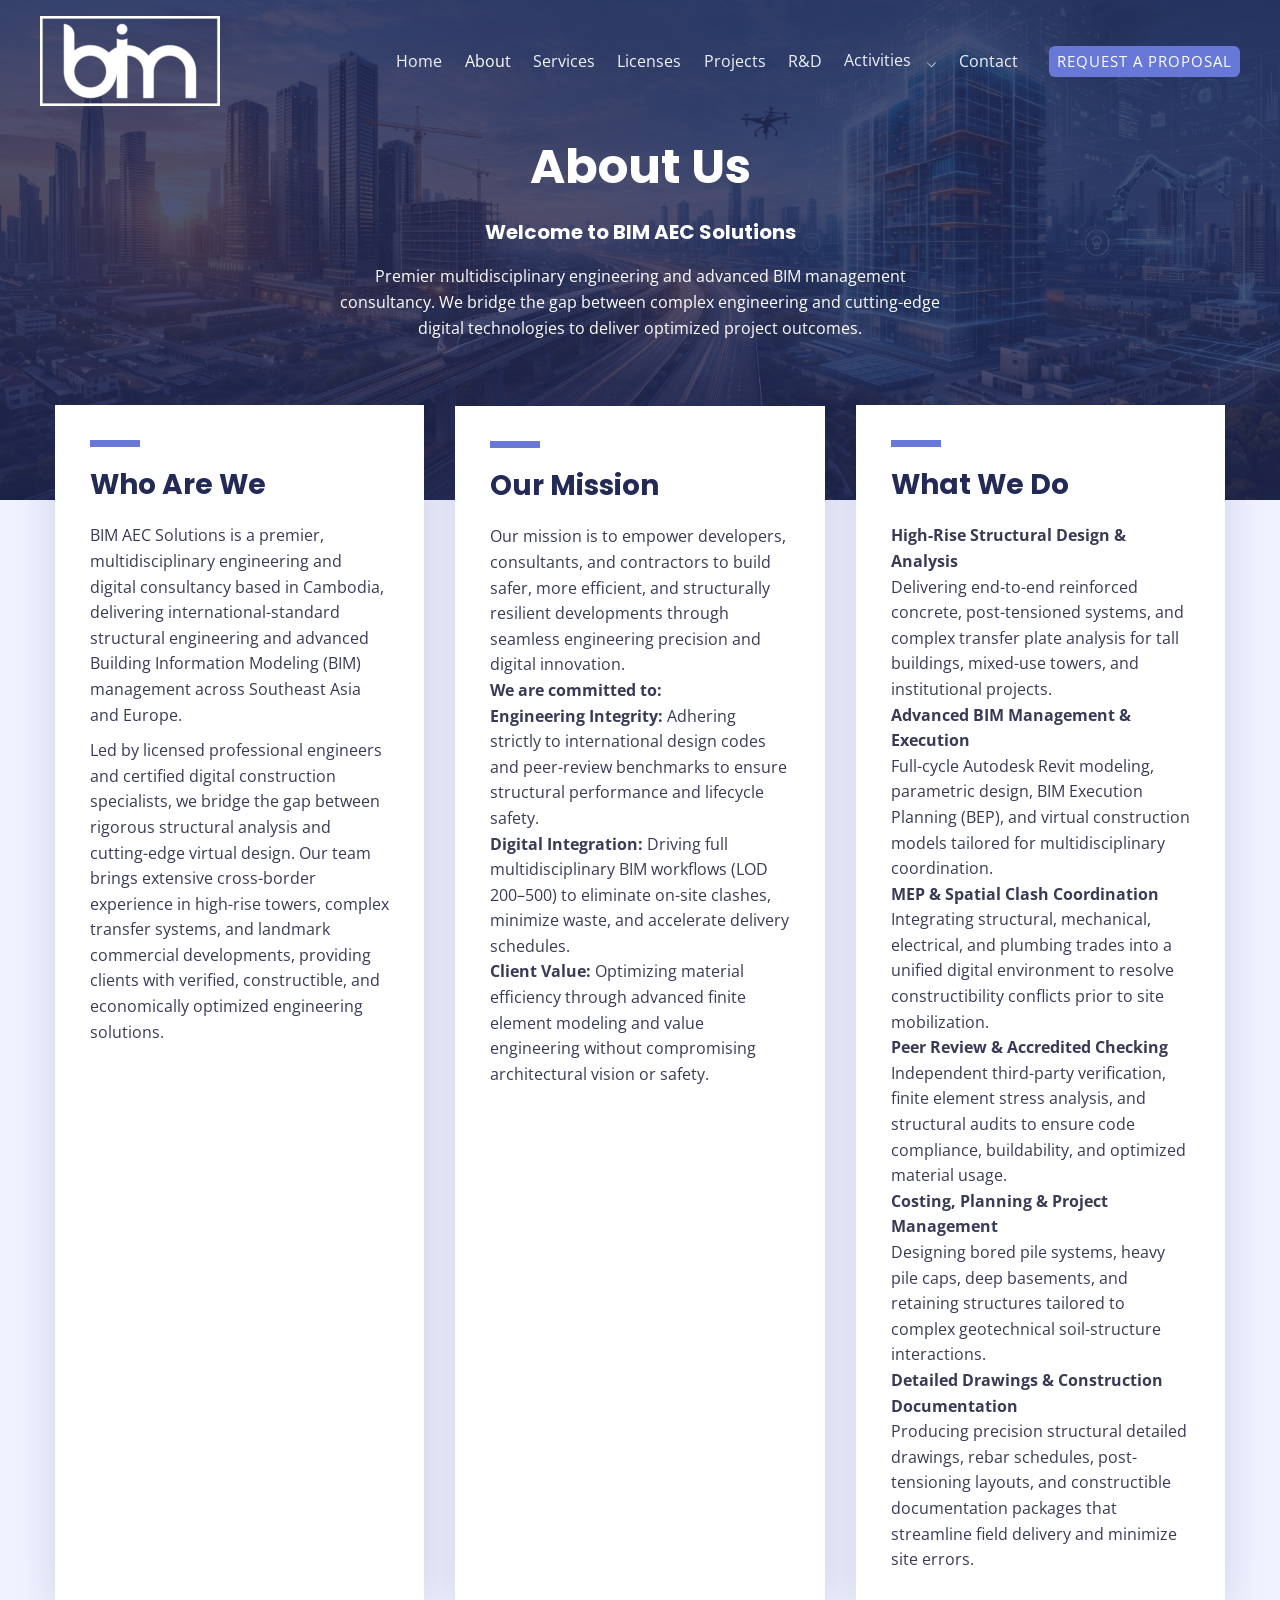
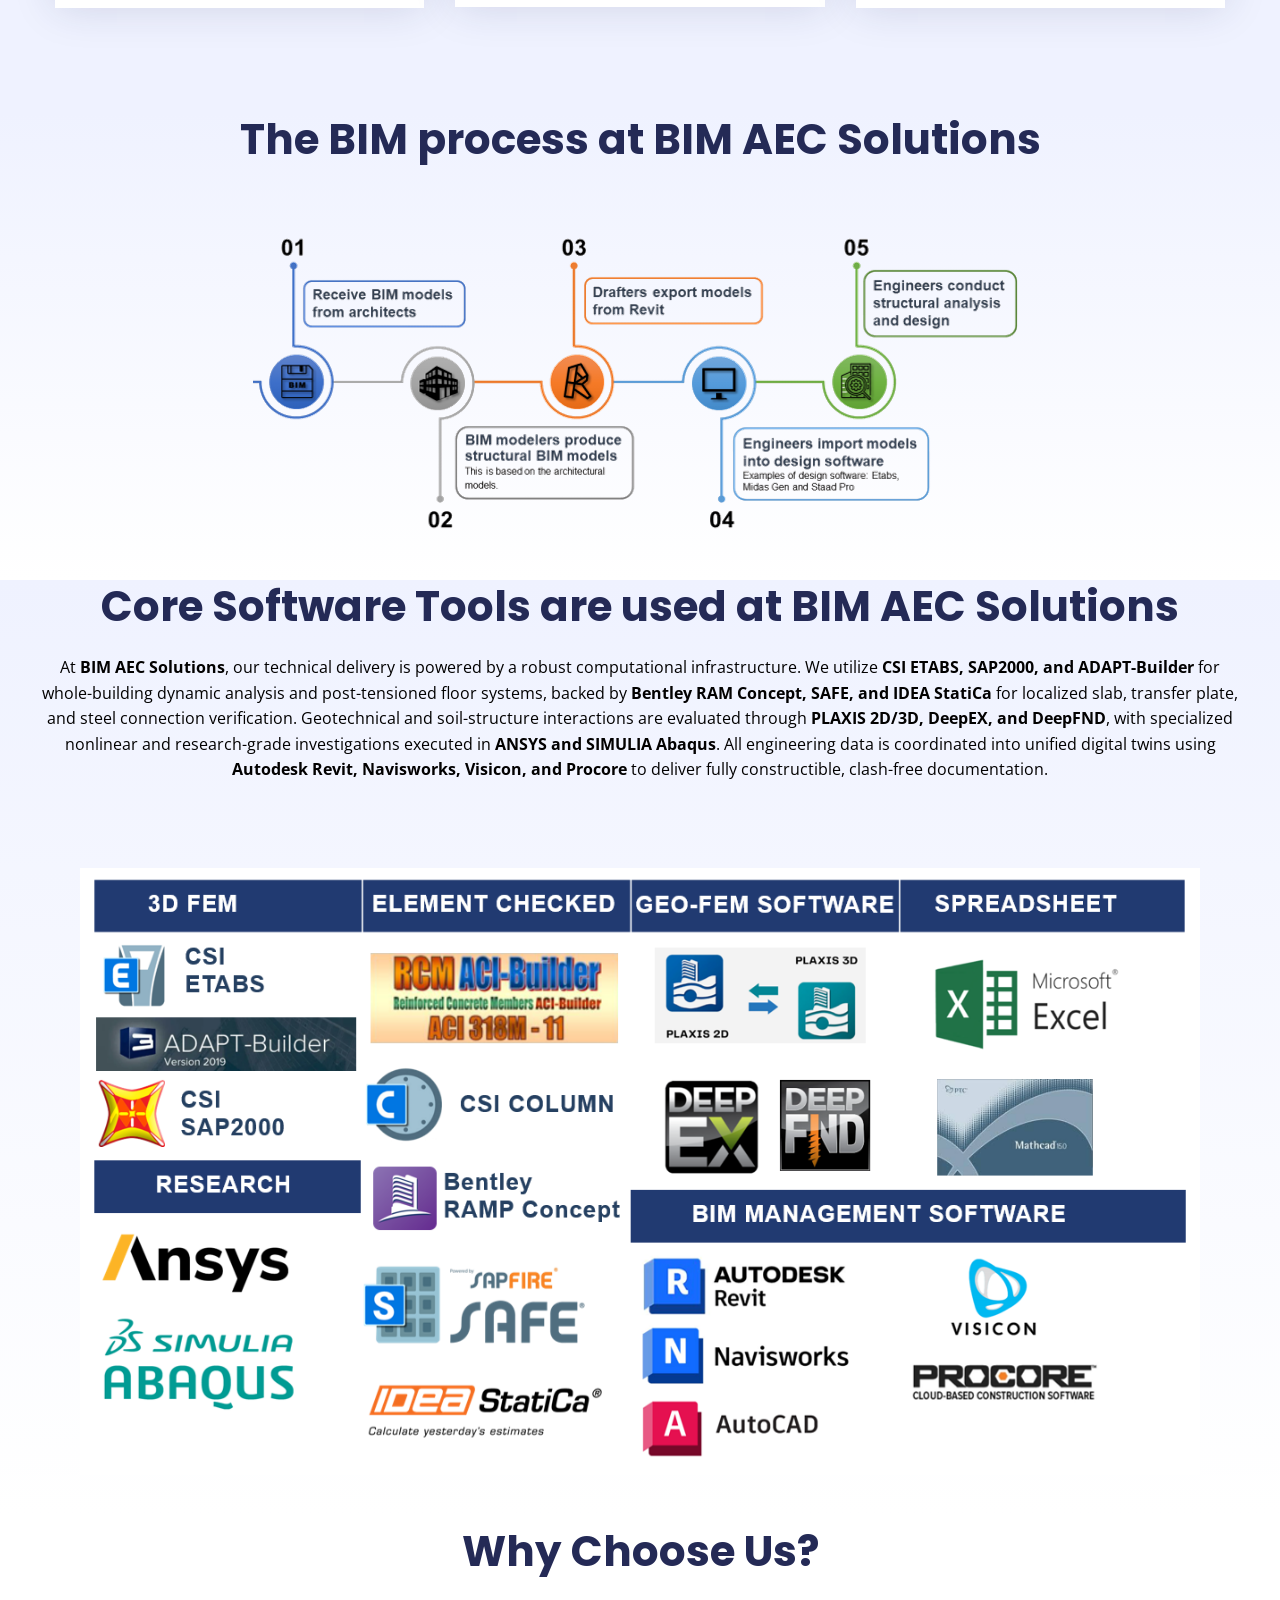
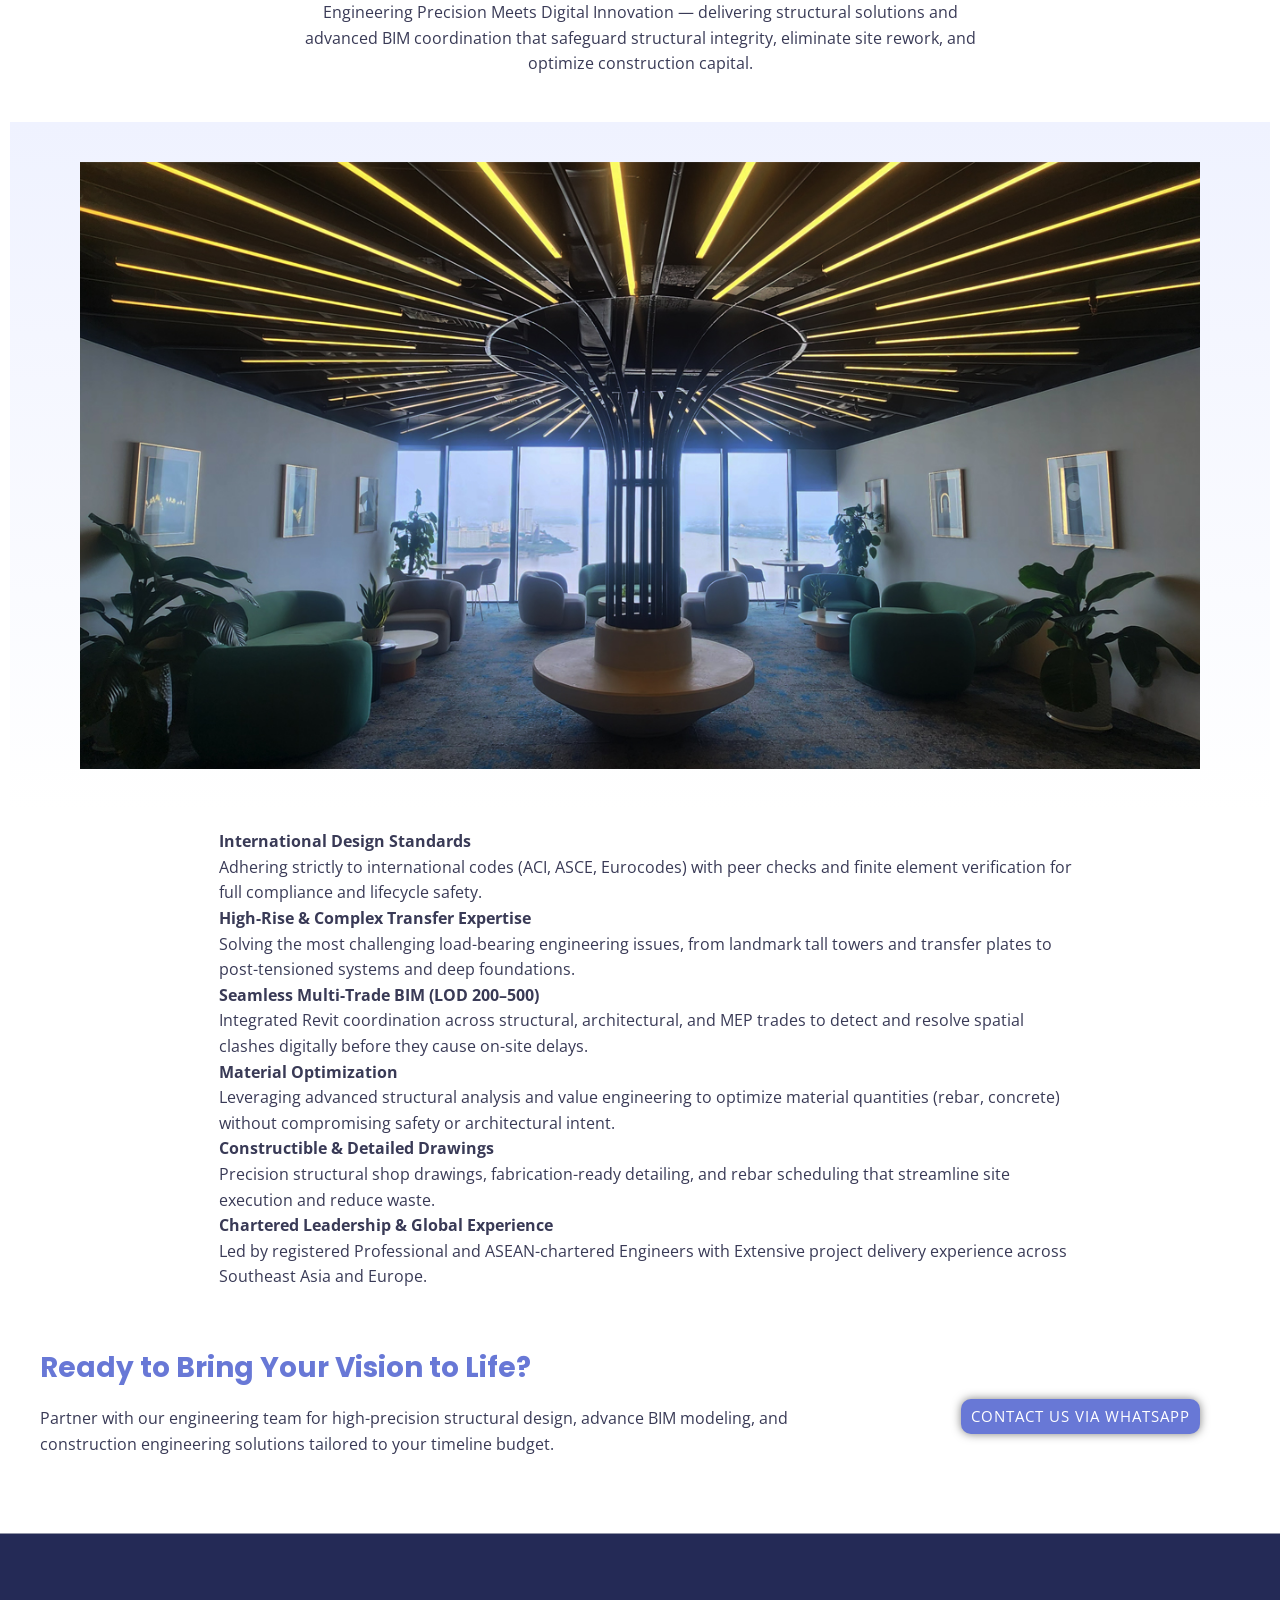
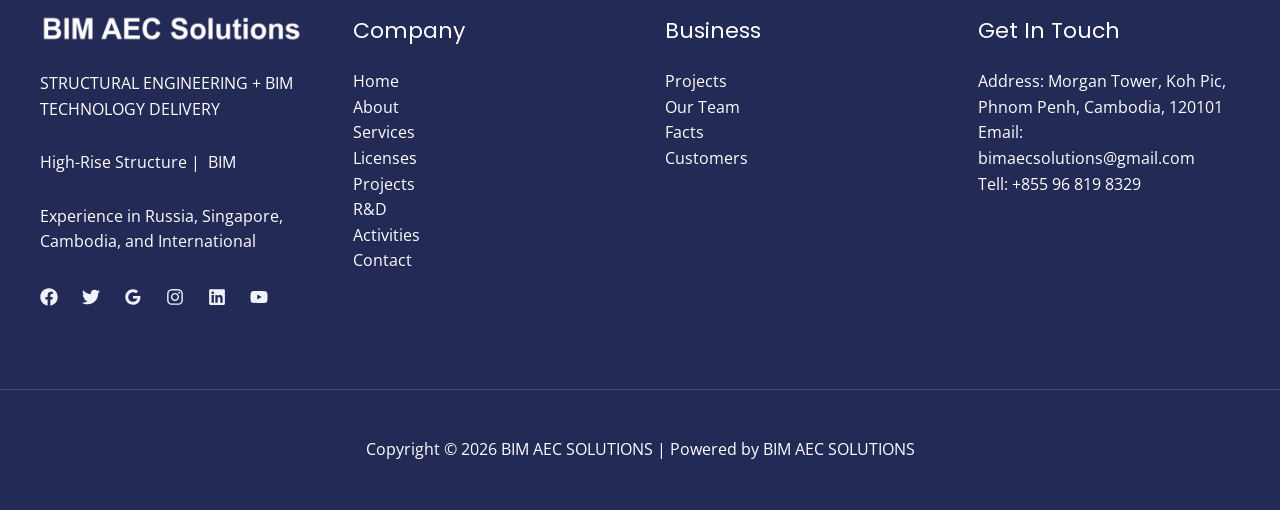
==== commit 0c82c6ac: "Add Activities Tab" ====
--- a/about/index.html
+++ b/about/index.html
@@ -1,4 +1,4 @@
-<!DOCTYPE html>
+﻿<!DOCTYPE html>
 <html lang="en-US">
 <head><meta charset="UTF-8">
 
@@ -143,7 +143,119 @@
 				height: auto;
 			}
 		</style>
-		</head>
+		<style id="activities-dropdown-css">
+		/* Navigation Submenu Styling for Activities -> Visit CABR */
+		.main-header-menu .menu-item-has-children {
+			position: relative;
+		}
+
+		.main-header-menu .menu-item-has-children .dropdown-menu-toggle {
+			display: inline-flex;
+			align-items: center;
+			margin-left: 6px;
+			vertical-align: middle;
+			transition: transform 0.25s ease;
+		}
+
+		.main-header-menu .menu-item-has-children .dropdown-menu-toggle svg {
+			width: 9px;
+			height: 6px;
+			fill: currentColor;
+		}
+
+		.main-header-menu .menu-item-has-children:hover .dropdown-menu-toggle {
+			transform: rotate(180deg);
+		}
+
+		.main-header-menu .menu-item-has-children .sub-menu {
+			position: absolute;
+			top: 100%;
+			left: 50%;
+			transform: translateX(-50%) translateY(10px);
+			min-width: 190px;
+			background: transparent !important;
+			border: 1px solid rgba(255, 255, 255, 0.25);
+			border-radius: 8px;
+			box-shadow: none !important;
+			padding: 6px;
+			margin: 0;
+			list-style: none;
+			opacity: 0;
+			visibility: hidden;
+			transition: opacity 0.2s ease, transform 0.2s ease, visibility 0.2s;
+			z-index: 99999;
+			text-align: left;
+			backdrop-filter: blur(8px);
+			-webkit-backdrop-filter: blur(8px);
+		}
+
+		.main-header-menu .menu-item-has-children .sub-menu::before {
+			display: none !important;
+		}
+
+		.main-header-menu .menu-item-has-children:hover > .sub-menu,
+		.main-header-menu .menu-item-has-children:focus-within > .sub-menu {
+			opacity: 1;
+			visibility: visible;
+			transform: translateX(-50%) translateY(0);
+		}
+
+		.main-header-menu .sub-menu .menu-item {
+			display: block;
+			width: 100%;
+			line-height: normal;
+			margin: 0;
+			padding: 0;
+		}
+
+		.main-header-menu .sub-menu .menu-item > .menu-link {
+			display: block;
+			padding: 8px 14px !important;
+			color: #ffffff !important;
+			font-family: 'Open Sans', sans-serif !important;
+			font-size: 14px !important;
+			font-weight: 500 !important;
+			line-height: 1.4 !important;
+			border-radius: 6px;
+			transition: background-color 0.2s ease, color 0.2s ease !important;
+			white-space: nowrap;
+			text-decoration: none !important;
+			background: transparent !important;
+		}
+
+		.main-header-menu .sub-menu .menu-item > .menu-link:hover,
+		.main-header-menu .sub-menu .menu-item.current-menu-item > .menu-link {
+			background-color: var(--ast-global-color-0, #6878d6) !important;
+			color: #ffffff !important;
+		}
+
+		@media (max-width: 768.99px) {
+			.main-header-menu .menu-item-has-children .sub-menu {
+				position: static;
+				transform: none !important;
+				opacity: 1 !important;
+				visibility: visible !important;
+				box-shadow: none !important;
+				border: none !important;
+				background: transparent !important;
+				border-radius: 6px;
+				margin: 4px 0 8px 12px !important;
+				padding: 4px 8px !important;
+				display: block !important;
+				backdrop-filter: none !important;
+				-webkit-backdrop-filter: none !important;
+			}
+			.main-header-menu .menu-item-has-children .sub-menu::before {
+				display: none !important;
+			}
+			.main-header-menu .sub-menu .menu-item > .menu-link {
+				padding: 8px 12px !important;
+				font-size: 14px !important;
+				background: transparent !important;
+			}
+		}
+</style>
+</head>
 
 <body itemtype="https://schema.org/WebPage" itemscope="itemscope" class="wp-singular page-template-default page page-id-1465 wp-custom-logo wp-embed-responsive wp-theme-astra latepoint ehf-template-astra ehf-stylesheet-astra ast-desktop ast-page-builder-template ast-no-sidebar astra-4.14.2 ast-single-post ast-inherit-site-logo-transparent ast-theme-transparent-header ast-hfb-header elementor-default elementor-kit-1399 elementor-page elementor-page-1465">
 			<script data-cfasync="false">
@@ -175,6 +287,12 @@
 <li id="menu-item-2900" class="menu-item menu-item-type-post_type menu-item-object-page menu-item-2900"><a href="../our-licenses/index.html" class="menu-link">Licenses</a></li>
 <li id="menu-item-3522" class="menu-item menu-item-type-post_type menu-item-object-page menu-item-3522"><a href="../projects/index.html" class="menu-link">Projects</a></li>
 <li id="menu-item-3355" class="menu-item menu-item-type-post_type menu-item-object-page menu-item-3355"><a href="../rd/index.html" class="menu-link">R&amp;D</a></li>
+<li id="menu-item-activities" class="menu-item menu-item-type-post_type menu-item-object-page menu-item-has-children menu-item-activities"><a href="../Activities/index.html" class="menu-link">Activities<span role="application" class="dropdown-menu-toggle" tabindex="0"><span class="ast-icon icon-arrow"><svg class="ast-arrow-svg" xmlns="http://www.w3.org/2000/svg" width="10px" height="6px" viewBox="0 0 255 153"><path d="M7.5,7.5c-4.1,4.1-4.1,10.8,0,14.9l112.6,112.6c4.1,4.1,10.8,4.1,14.9,0L247.5,22.4c4.1-4.1,4.1-10.8,0-14.9 c-4.1-4.1-10.8-4.1-14.9,0L125,114.9L12.5,7.5C8.4,3.4,1.7,3.4,7.5,7.5z"></path></svg></span></span></a>
+<ul class="sub-menu">
+	<li id="menu-item-visit-cabr" class="menu-item menu-item-type-post_type menu-item-object-page menu-item-visit-cabr"><a href="../Activities/visit-cabr/index.html" class="menu-link">Visit CABR</a></li>
+	<li id="menu-item-ecadi" class="menu-item menu-item-type-post_type menu-item-object-page menu-item-ecadi"><a href="../Activities/ECADI/index.html" class="menu-link">ECADI</a></li>
+</ul>
+</li>
 <li id="menu-item-724" class="menu-item menu-item-type-post_type menu-item-object-page menu-item-724"><a href="../contact/index.html" class="menu-link">Contact</a></li>
 </ul></div></nav></div></div>		</div>
 				<div class="ast-builder-layout-element ast-flex site-header-focus-item ast-header-button-1" data-section="section-hb-button-1">
@@ -219,6 +337,12 @@
 <li class="menu-item menu-item-type-post_type menu-item-object-page menu-item-2900"><a href="../our-licenses/index.html" class="menu-link">Licenses</a></li>
 <li class="menu-item menu-item-type-post_type menu-item-object-page menu-item-3522"><a href="../projects/index.html" class="menu-link">Projects</a></li>
 <li class="menu-item menu-item-type-post_type menu-item-object-page menu-item-3355"><a href="../rd/index.html" class="menu-link">R&amp;D</a></li>
+<li class="menu-item menu-item-type-post_type menu-item-object-page menu-item-has-children menu-item-activities"><a href="../Activities/index.html" class="menu-link">Activities<span role="application" class="dropdown-menu-toggle" tabindex="0"><span class="ast-icon icon-arrow"><svg class="ast-arrow-svg" xmlns="http://www.w3.org/2000/svg" width="10px" height="6px" viewBox="0 0 255 153"><path d="M7.5,7.5c-4.1,4.1-4.1,10.8,0,14.9l112.6,112.6c4.1,4.1,10.8,4.1,14.9,0L247.5,22.4c4.1-4.1,4.1-10.8,0-14.9 c-4.1-4.1-10.8-4.1-14.9,0L125,114.9L12.5,7.5C8.4,3.4,1.7,3.4,7.5,7.5z"></path></svg></span></span></a>
+<ul class="sub-menu">
+	<li class="menu-item menu-item-type-post_type menu-item-object-page menu-item-visit-cabr"><a href="../Activities/visit-cabr/index.html" class="menu-link">Visit CABR</a></li>
+	<li class="menu-item menu-item-type-post_type menu-item-object-page menu-item-ecadi"><a href="../Activities/ECADI/index.html" class="menu-link">ECADI</a></li>
+</ul>
+</li>
 <li class="menu-item menu-item-type-post_type menu-item-object-page menu-item-724"><a href="../contact/index.html" class="menu-link">Contact</a></li>
 </ul></div></nav></div></div>		</div>
 					</div>
@@ -479,6 +603,7 @@
 <li class="menu-item menu-item-type-post_type menu-item-object-page menu-item-2900"><a href="../our-licenses/index.html" class="menu-link">Licenses</a></li>
 <li class="menu-item menu-item-type-post_type menu-item-object-page menu-item-3522"><a href="../projects/index.html" class="menu-link">Projects</a></li>
 <li class="menu-item menu-item-type-post_type menu-item-object-page menu-item-3355"><a href="../rd/index.html" class="menu-link">R&amp;D</a></li>
+<li class="menu-item menu-item-type-post_type menu-item-object-page menu-item-activities"><a href="../Activities/index.html" class="menu-link">Activities</a></li>
 <li class="menu-item menu-item-type-post_type menu-item-object-page menu-item-724"><a href="../contact/index.html" class="menu-link">Contact</a></li>
 </ul></nav></section>		</aside>
 						</div>
@@ -585,3 +710,5 @@
 		<script src='https://img1.wsimg.com/traffic-assets/js/tccl-tti.min.js' onload="window.tti.calculateTTI()"></script>
 			</body>
 </html>
+
+
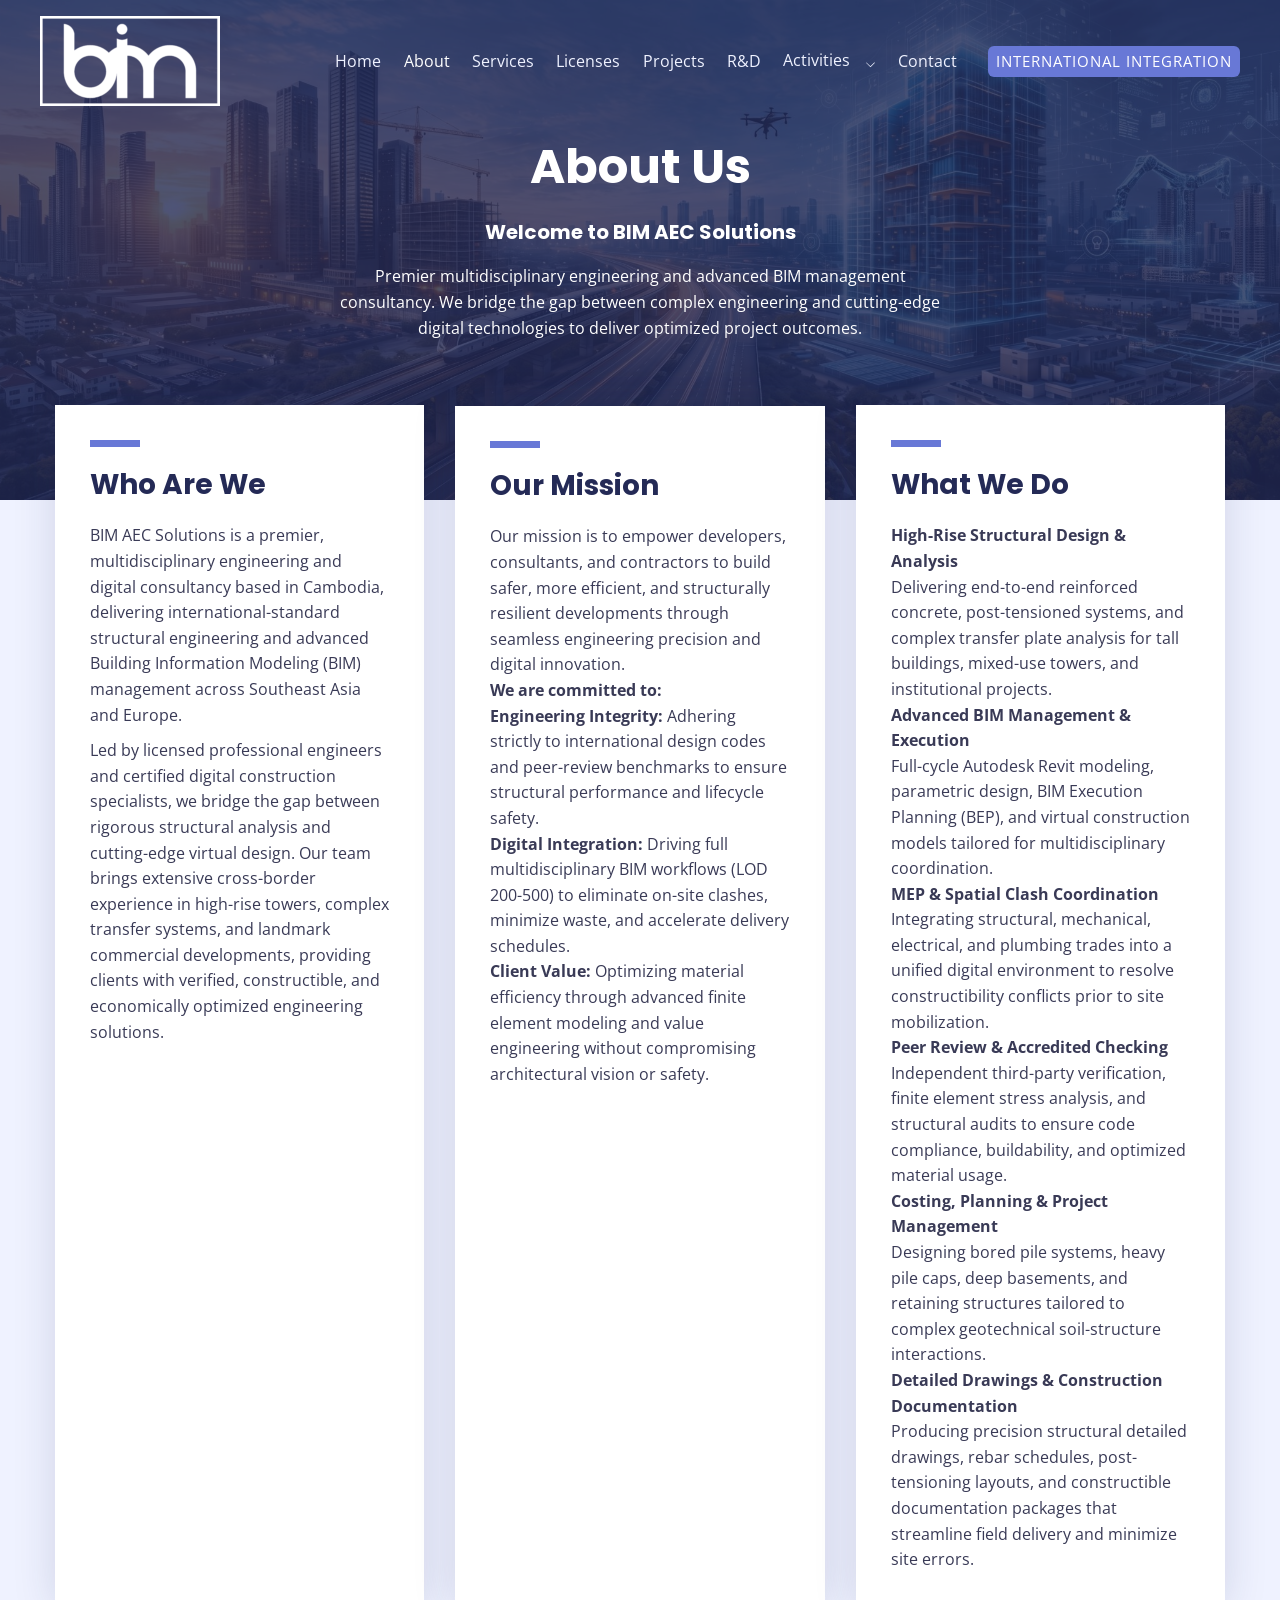
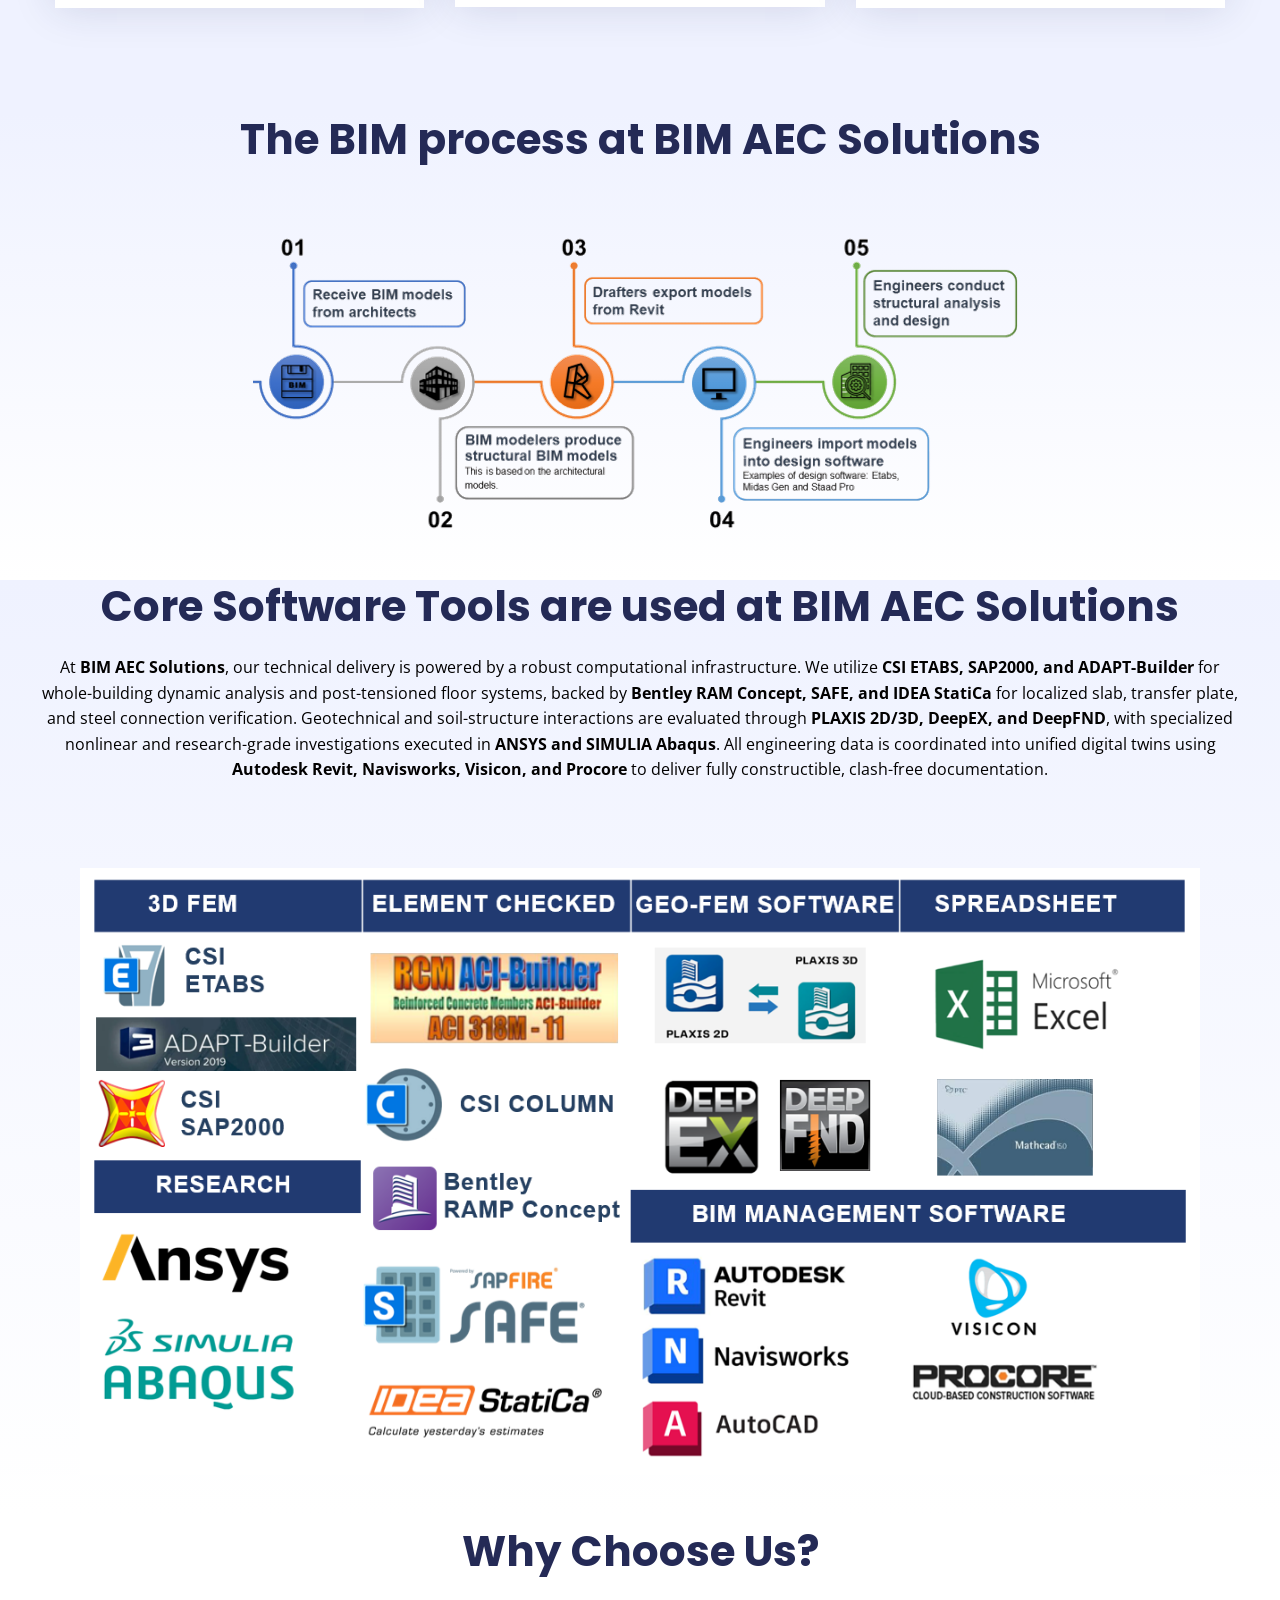
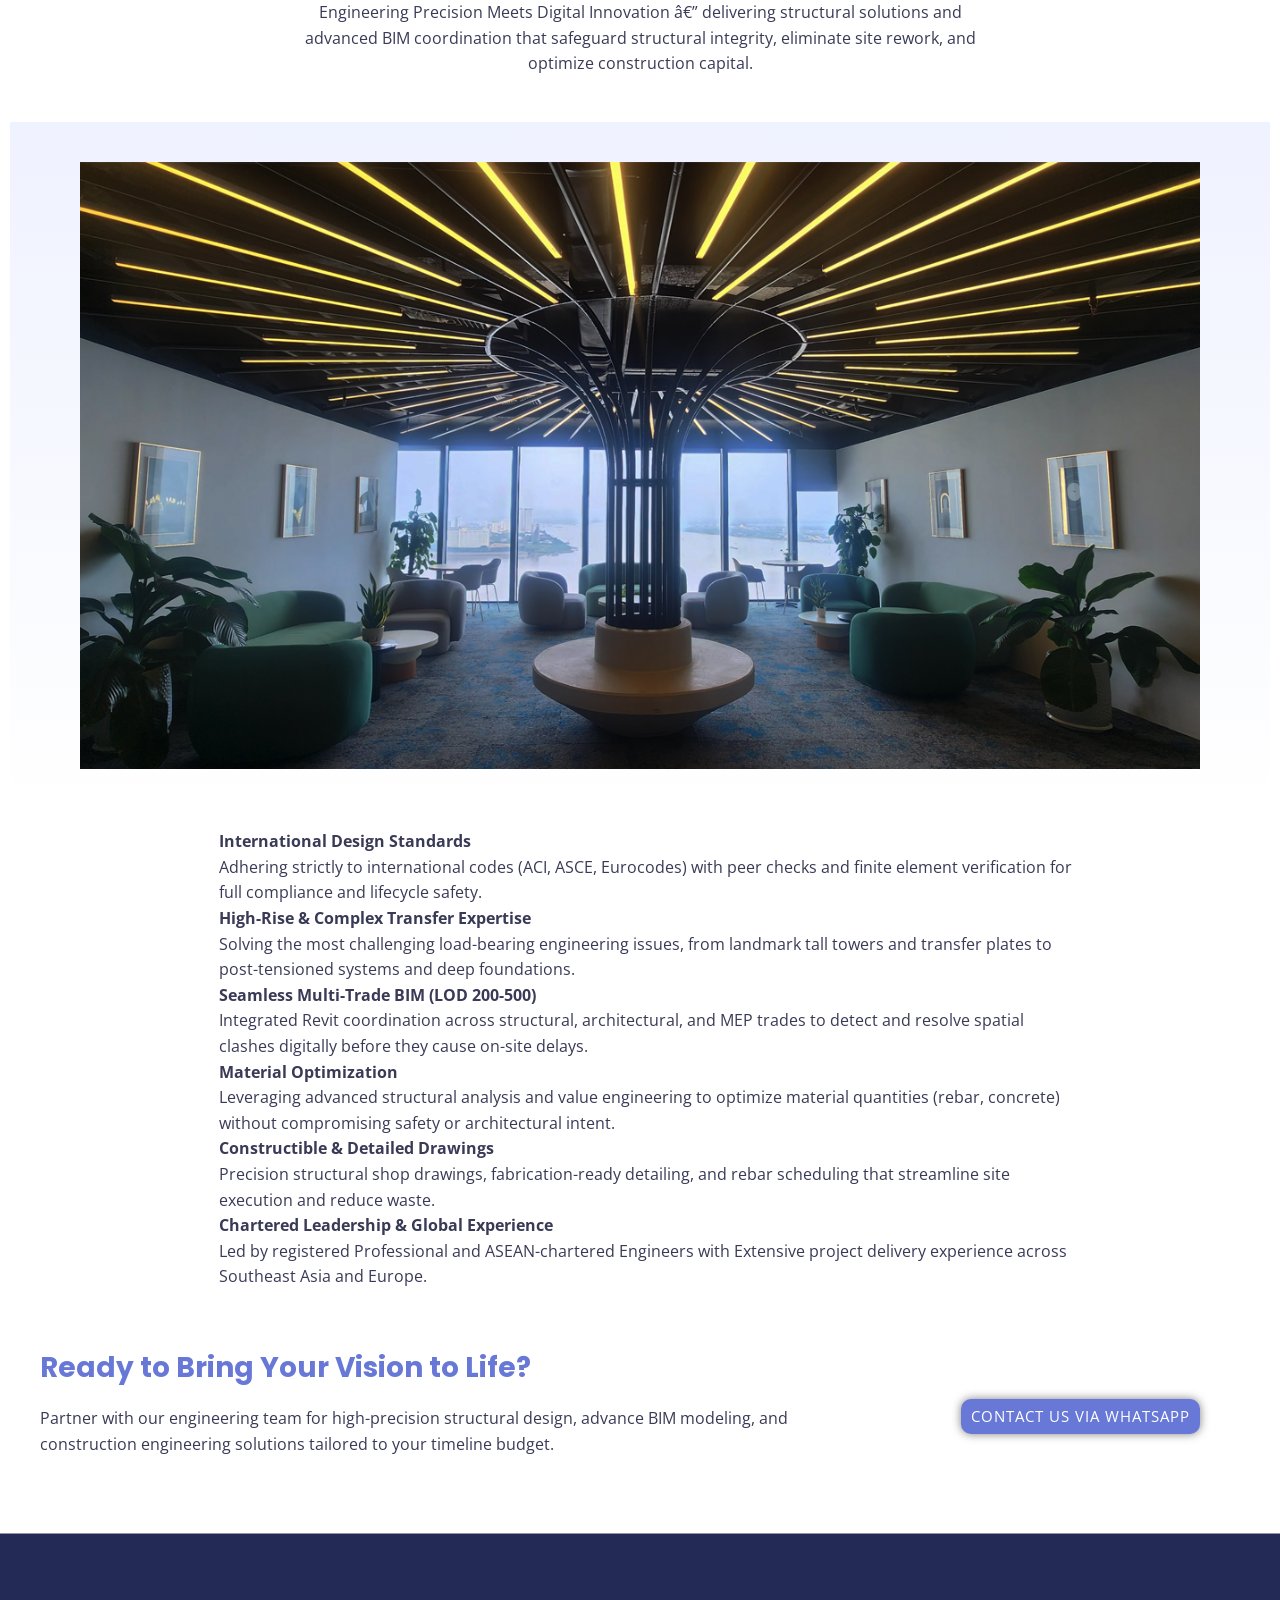
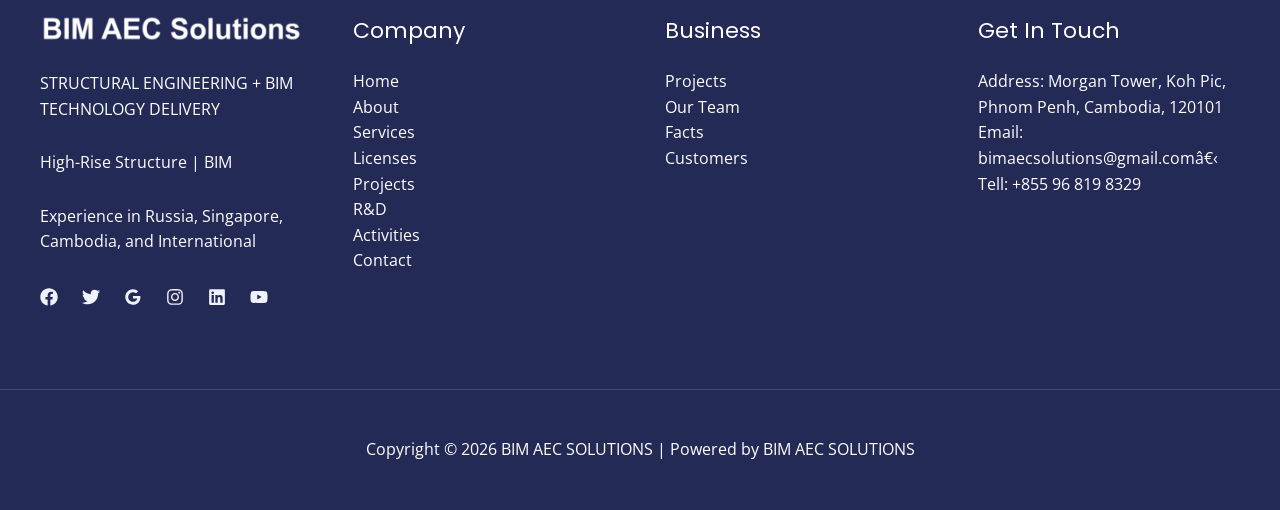
==== commit efcbdc2d: "Revise manu bar and add button" ====
--- a/about/index.html
+++ b/about/index.html
@@ -4,7 +4,7 @@
 
 <meta name="viewport" content="width=device-width, initial-scale=1">
 	<link rel="profile" href="https://gmpg.org/xfn/11"> 
-	<title>About – BIM AEC SOLUTIONS</title>
+	<title>About - BIM AEC SOLUTIONS</title>
 <meta name="robots" content="max-image-preview:large">
 <link rel="dns-prefetch" href="//fonts.googleapis.com">
 <link href="https://fonts.googleapis.com/" rel="preconnect">
@@ -296,9 +296,9 @@
 <li id="menu-item-724" class="menu-item menu-item-type-post_type menu-item-object-page menu-item-724"><a href="../contact/index.html" class="menu-link">Contact</a></li>
 </ul></div></nav></div></div>		</div>
 				<div class="ast-builder-layout-element ast-flex site-header-focus-item ast-header-button-1" data-section="section-hb-button-1">
-			<div class="ast-builder-button-wrap ast-builder-button-size-"><a class="ast-custom-button-link" href="../contact/index.html" target="_blank" role="button" aria-label="Request a proposal ">
-			<div class="ast-custom-button">Request a proposal </div>
-		</a><a class="menu-link" href="../contact/index.html" target="_blank">Request a proposal </a></div>		</div>
+			<div class="ast-builder-button-wrap ast-builder-button-size-"><a class="ast-custom-button-link" href="../Profiles/SINGAPORE-CAMBODIA%20INTEGRATION.pdf" target="_blank" rel="noopener noreferrer" role="button" aria-label="International Integration" title="View &amp; Download Singapore-Cambodia Integration Profile">
+			<div class="ast-custom-button">INTERNATIONAL INTEGRATION</div>
+		</a><a class="menu-link" href="../Profiles/SINGAPORE-CAMBODIA%20INTEGRATION.pdf" target="_blank" rel="noopener noreferrer">INTERNATIONAL INTEGRATION</a></div>		</div>
 									</div>
 												</div>
 					</div>
@@ -401,7 +401,7 @@
 				</div>
 				<div class="elementor-element elementor-element-a4293c1 elementor-widget elementor-widget-text-editor" data-id="a4293c1" data-element_type="widget" data-e-type="widget" data-widget_type="text-editor.default">
 				<div class="elementor-widget-container">
-									<p id="p-rc_139e8df2b75e8ce1-153" data-path-to-node="3">BIM AEC Solutions is a premier, multidisciplinary engineering and digital consultancy based in Cambodia, delivering international-standard structural engineering and advanced Building Information Modeling (BIM) management across Southeast Asia and Europe.</p><p data-path-to-node="3">Led by licensed professional engineers and certified digital construction specialists, we bridge the gap between rigorous structural analysis and cutting-edge virtual design. Our team brings extensive cross-border experience in high-rise towers, complex transfer systems, and landmark commercial developments, providing clients with verified, constructible, and economically optimized engineering solutions.</p><p id="p-rc_139e8df2b75e8ce1-153" data-path-to-node="3"> </p>								</div>
+									<p id="p-rc_139e8df2b75e8ce1-153" data-path-to-node="3">BIM AEC Solutions is a premier, multidisciplinary engineering and digital consultancy based in Cambodia, delivering international-standard structural engineering and advanced Building Information Modeling (BIM) management across Southeast Asia and Europe.</p><p data-path-to-node="3">Led by licensed professional engineers and certified digital construction specialists, we bridge the gap between rigorous structural analysis and cutting-edge virtual design. Our team brings extensive cross-border experience in high-rise towers, complex transfer systems, and landmark commercial developments, providing clients with verified, constructible, and economically optimized engineering solutions.</p><p id="p-rc_139e8df2b75e8ce1-153" data-path-to-node="3"> </p>								</div>
 				</div>
 				</div>
 		<div class="elementor-element elementor-element-cf29d52 e-con-full e-flex e-con e-child" data-id="cf29d52" data-element_type="container" data-e-type="container" data-settings="{&quot;background_background&quot;:&quot;classic&quot;}">
@@ -419,7 +419,7 @@
 				</div>
 				<div class="elementor-element elementor-element-1a62bc8 elementor-widget elementor-widget-text-editor" data-id="1a62bc8" data-element_type="widget" data-e-type="widget" data-widget_type="text-editor.default">
 				<div class="elementor-widget-container">
-									<p id="p-rc_139e8df2b75e8ce1-155" data-path-to-node="7">Our mission is to empower developers, consultants, and contractors to build safer, more efficient, and structurally resilient developments through seamless engineering precision and digital innovation.<br><b>We are committed to: </b><br><b>Engineering Integrity:</b> Adhering strictly to international design codes and peer-review benchmarks to ensure structural performance and lifecycle safety. <br><b>Digital Integration:</b> Driving full multidisciplinary BIM workflows (LOD 200–500) to eliminate on-site clashes, minimize waste, and accelerate delivery schedules. <br><b>Client Value:</b> Optimizing material efficiency through advanced finite element modeling and value engineering without compromising architectural vision or safety.</p>								</div>
+									<p id="p-rc_139e8df2b75e8ce1-155" data-path-to-node="7">Our mission is to empower developers, consultants, and contractors to build safer, more efficient, and structurally resilient developments through seamless engineering precision and digital innovation.<br><b>We are committed to: </b><br><b>Engineering Integrity:</b> Adhering strictly to international design codes and peer-review benchmarks to ensure structural performance and lifecycle safety. <br><b>Digital Integration:</b> Driving full multidisciplinary BIM workflows (LOD 200-500) to eliminate on-site clashes, minimize waste, and accelerate delivery schedules. <br><b>Client Value:</b> Optimizing material efficiency through advanced finite element modeling and value engineering without compromising architectural vision or safety.</p>								</div>
 				</div>
 				</div>
 		<div class="elementor-element elementor-element-1266668 e-con-full e-flex e-con e-child" data-id="1266668" data-element_type="container" data-e-type="container" data-settings="{&quot;background_background&quot;:&quot;classic&quot;}">
@@ -505,7 +505,7 @@
 <div class="elementor-element elementor-element-cb5c428 e-con e-atomic-element e-flexbox-base e-default-div e-4c467ed " data-id="cb5c428" data-element_type="e-flexbox" data-e-type="e-flexbox" data-interaction-id="cb5c428">
     		<div class="elementor-element elementor-element-e0df559 elementor-widget__width-initial elementor-widget elementor-widget-text-editor" data-id="e0df559" data-element_type="widget" data-e-type="widget" data-widget_type="text-editor.default">
 				<div class="elementor-widget-container">
-									<p>Engineering Precision Meets Digital Innovation — delivering structural solutions and advanced BIM coordination that safeguard structural integrity, eliminate site rework, and optimize construction capital.</p>								</div>
+									<p>Engineering Precision Meets Digital Innovation â€” delivering structural solutions and advanced BIM coordination that safeguard structural integrity, eliminate site rework, and optimize construction capital.</p>								</div>
 				</div>
 		
 </div>
@@ -529,7 +529,7 @@
 <div class="elementor-element elementor-element-2b2a298 e-con e-atomic-element e-flexbox-base e-default-div e-f6393d6 " data-id="2b2a298" data-element_type="e-flexbox" data-e-type="e-flexbox" data-interaction-id="2b2a298">
     		<div class="elementor-element elementor-element-fa54d03 elementor-widget__width-initial elementor-widget elementor-widget-text-editor" data-id="fa54d03" data-element_type="widget" data-e-type="widget" data-widget_type="text-editor.default">
 				<div class="elementor-widget-container">
-									<p style="font-size: 16px; font-style: normal; font-weight: 400; margin-block-end: 0px;"><span style="font-weight: bold;">International Design Standards</span></p><p style="font-size: 16px; font-style: normal; font-weight: 400; margin-block-end: 0px;">Adhering strictly to international codes (ACI, ASCE, Eurocodes) with peer checks and finite element verification for full compliance and lifecycle safety.</p><p style="font-size: 16px; font-style: normal; font-weight: 400; margin-block-end: 0px;"><span style="font-weight: bold;">High-Rise &amp; Complex Transfer Expertise</span></p><p style="font-size: 16px; font-style: normal; font-weight: 400; margin-block-end: 0px;">Solving the most challenging load-bearing engineering issues, from landmark tall towers and transfer plates to post-tensioned systems and deep foundations.</p><p style="font-size: 16px; font-style: normal; font-weight: 400; margin-block-end: 0px;"><span style="font-weight: bold;">Seamless Multi-Trade BIM (LOD 200–500)</span></p><p style="font-size: 16px; font-style: normal; font-weight: 400; margin-block-end: 0px;">Integrated Revit coordination across structural, architectural, and MEP trades to detect and resolve spatial clashes digitally before they cause on-site delays.</p><p style="font-size: 16px; font-style: normal; font-weight: 400; margin-block-end: 0px;"><span style="font-weight: bold;">Material Optimization</span></p><p style="font-size: 16px; font-style: normal; font-weight: 400; margin-block-end: 0px;">Leveraging advanced structural analysis and value engineering to optimize material quantities (rebar, concrete) without compromising safety or architectural intent.</p><p style="font-size: 16px; font-style: normal; font-weight: 400; margin-block-end: 0px;"><span style="font-weight: bold;">Constructible &amp; Detailed Drawings</span></p><p style="font-size: 16px; font-style: normal; font-weight: 400; margin-block-end: 0px;">Precision structural shop drawings, fabrication-ready detailing, and rebar scheduling that streamline site execution and reduce waste.</p><p style="font-size: 16px; font-style: normal; font-weight: 400; margin-block-end: 0px;"><span style="font-weight: bold;">Chartered Leadership &amp; Global Experience</span></p><p style="font-size: 16px; font-style: normal; font-weight: 400; margin-block-end: 0px;">Led by registered Professional and ASEAN-chartered Engineers with Extensive project delivery experience across Southeast Asia and Europe.</p>								</div>
+									<p style="font-size: 16px; font-style: normal; font-weight: 400; margin-block-end: 0px;"><span style="font-weight: bold;">International Design Standards</span></p><p style="font-size: 16px; font-style: normal; font-weight: 400; margin-block-end: 0px;">Adhering strictly to international codes (ACI, ASCE, Eurocodes) with peer checks and finite element verification for full compliance and lifecycle safety.</p><p style="font-size: 16px; font-style: normal; font-weight: 400; margin-block-end: 0px;"><span style="font-weight: bold;">High-Rise &amp; Complex Transfer Expertise</span></p><p style="font-size: 16px; font-style: normal; font-weight: 400; margin-block-end: 0px;">Solving the most challenging load-bearing engineering issues, from landmark tall towers and transfer plates to post-tensioned systems and deep foundations.</p><p style="font-size: 16px; font-style: normal; font-weight: 400; margin-block-end: 0px;"><span style="font-weight: bold;">Seamless Multi-Trade BIM (LOD 200-500)</span></p><p style="font-size: 16px; font-style: normal; font-weight: 400; margin-block-end: 0px;">Integrated Revit coordination across structural, architectural, and MEP trades to detect and resolve spatial clashes digitally before they cause on-site delays.</p><p style="font-size: 16px; font-style: normal; font-weight: 400; margin-block-end: 0px;"><span style="font-weight: bold;">Material Optimization</span></p><p style="font-size: 16px; font-style: normal; font-weight: 400; margin-block-end: 0px;">Leveraging advanced structural analysis and value engineering to optimize material quantities (rebar, concrete) without compromising safety or architectural intent.</p><p style="font-size: 16px; font-style: normal; font-weight: 400; margin-block-end: 0px;"><span style="font-weight: bold;">Constructible &amp; Detailed Drawings</span></p><p style="font-size: 16px; font-style: normal; font-weight: 400; margin-block-end: 0px;">Precision structural shop drawings, fabrication-ready detailing, and rebar scheduling that streamline site execution and reduce waste.</p><p style="font-size: 16px; font-style: normal; font-weight: 400; margin-block-end: 0px;"><span style="font-weight: bold;">Chartered Leadership &amp; Global Experience</span></p><p style="font-size: 16px; font-style: normal; font-weight: 400; margin-block-end: 0px;">Led by registered Professional and ASEAN-chartered Engineers with Extensive project delivery experience across Southeast Asia and Europe.</p>								</div>
 				</div>
 		
 </div>
@@ -543,7 +543,7 @@
 				</div>
 				<div class="elementor-element elementor-element-be06f29 elementor-widget elementor-widget-text-editor" data-id="be06f29" data-element_type="widget" data-e-type="widget" data-widget_type="text-editor.default">
 				<div class="elementor-widget-container">
-									<p>Partner with our engineering team for high-precision structural design, advance BIM modeling, and construction engineering solutions tailored to your timeline budget. </p>								</div>
+									<p>Partner with our engineering team for high-precision structural design, advance BIM modeling, and construction engineering solutions tailored to your timeline budget. </p>								</div>
 				</div>
 				</div>
 		<div class="elementor-element elementor-element-41fce8c e-con-full e-flex e-con e-child" data-id="41fce8c" data-element_type="container" data-e-type="container">
@@ -588,7 +588,7 @@
 							<aside class="footer-widget-area widget-area site-footer-focus-item footer-widget-area-inner" data-section="sidebar-widgets-footer-widget-1" aria-label="Footer Widget 1" role="region">
 			<section id="text-2" class="widget widget_text">			<div class="textwidget"><p><img loading="lazy" decoding="async" class="alignnone size-medium wp-image-2689" src="../shared/BIM-AEC-2-300x33.png" alt="" width="300" height="33" srcset="../shared/BIM-AEC-2-300x33.png 300w, ../shared/BIM-AEC-2-1024x111.png 1024w, ../shared/BIM-AEC-2-768x83.png 768w, ../shared/BIM-AEC-2-1536x167.png 1536w, ../shared/BIM-AEC-2-2048x222.png 2048w" sizes="(max-width: 300px) 100vw, 300px"></p>
 <p>STRUCTURAL ENGINEERING + BIM TECHNOLOGY DELIVERY</p>
-<p>High-Rise Structure |  BIM</p>
+<p>High-Rise Structure |  BIM</p>
 <p>Experience in Russia, Singapore, Cambodia, and International</p>
 </div>
 		</section>		</aside>
@@ -618,9 +618,9 @@
 											<div class="site-footer-primary-section-4 site-footer-section site-footer-section-4">
 							<aside class="footer-widget-area widget-area site-footer-focus-item footer-widget-area-inner" data-section="sidebar-widgets-footer-widget-4" aria-label="Footer Widget 4" role="region">
 			<section id="text-3" class="widget widget_text"><h2 class="widget-title">Get In Touch</h2>			<div class="textwidget"><p>Address: Morgan Tower, Koh Pic, Phnom Penh, Cambodia, 120101<br>
-Email: bimaecsolutions@gmail.com​<br>
+Email: bimaecsolutions@gmail.comâ€‹<br>
 Tell: +855 96 819 8329</p>
-<p> </p>
+<p> </p>
 </div>
 		</section>		</aside>
 						</div>
@@ -633,7 +633,7 @@
 					<div class="ast-builder-footer-grid-columns site-below-footer-inner-wrap ast-builder-grid-row">
 											<div class="site-footer-below-section-1 site-footer-section site-footer-section-1">
 								<div class="ast-builder-layout-element ast-flex site-footer-focus-item ast-footer-copyright" data-section="section-footer-builder">
-				<div class="ast-footer-copyright"><p>Copyright © 2026 BIM AEC SOLUTIONS | Powered by BIM AEC SOLUTIONS</p>
+				<div class="ast-footer-copyright"><p>Copyright &copy; 2026 BIM AEC SOLUTIONS | Powered by BIM AEC SOLUTIONS</p>
 </div>			</div>
 						</div>
 										</div>
@@ -712,3 +712,4 @@
 </html>
 
 
+
